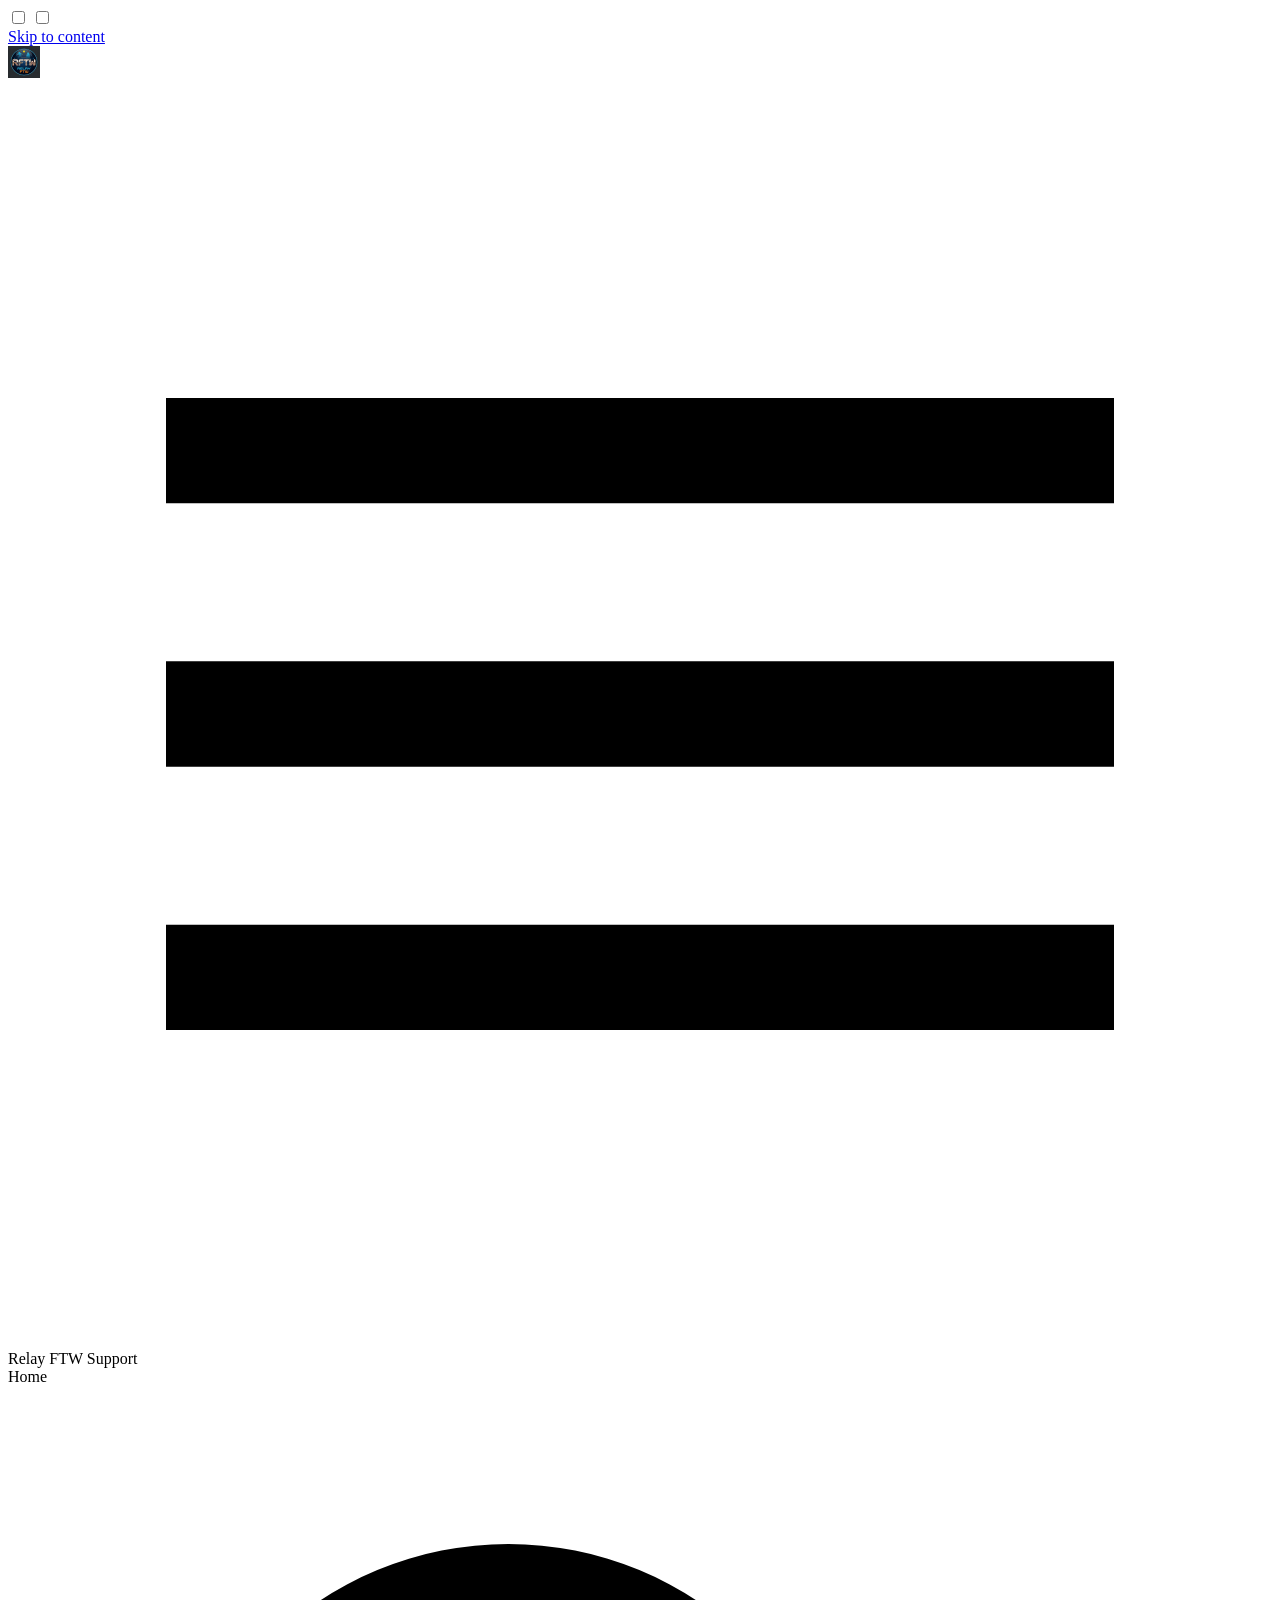
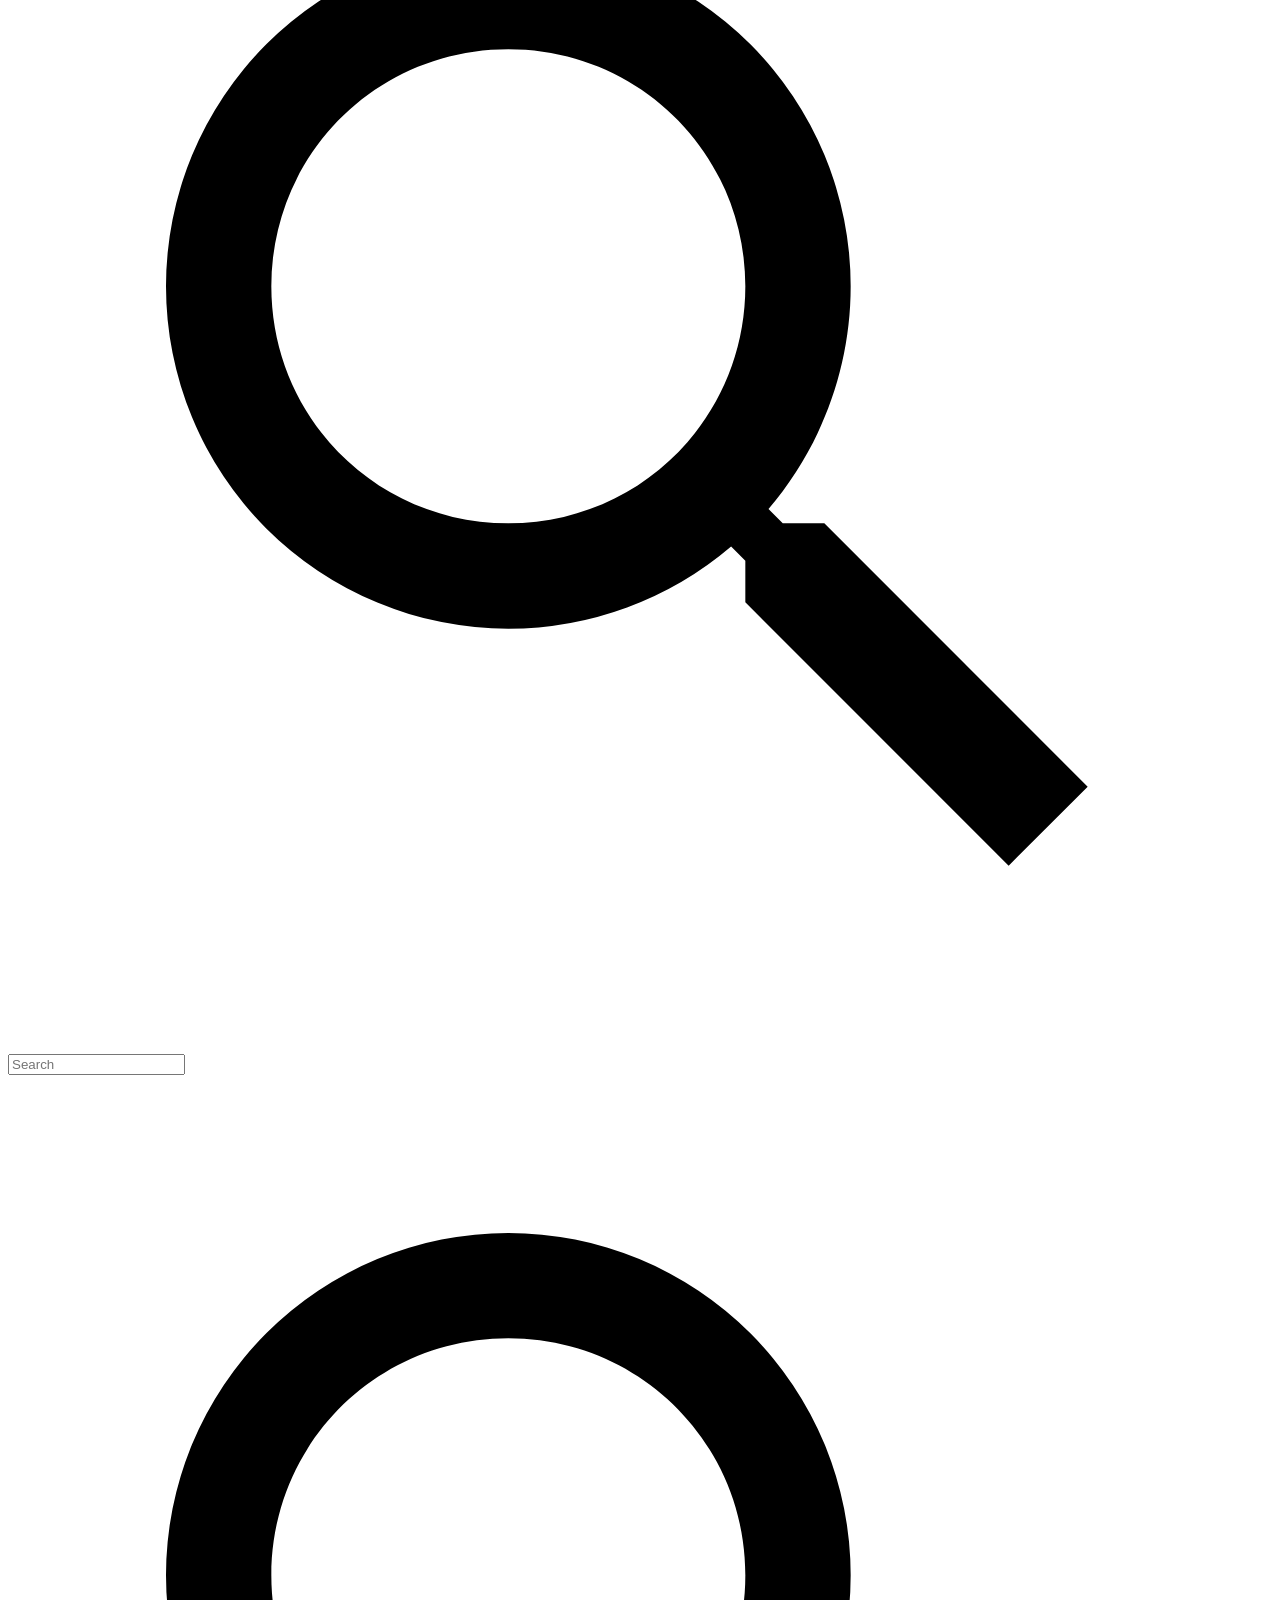
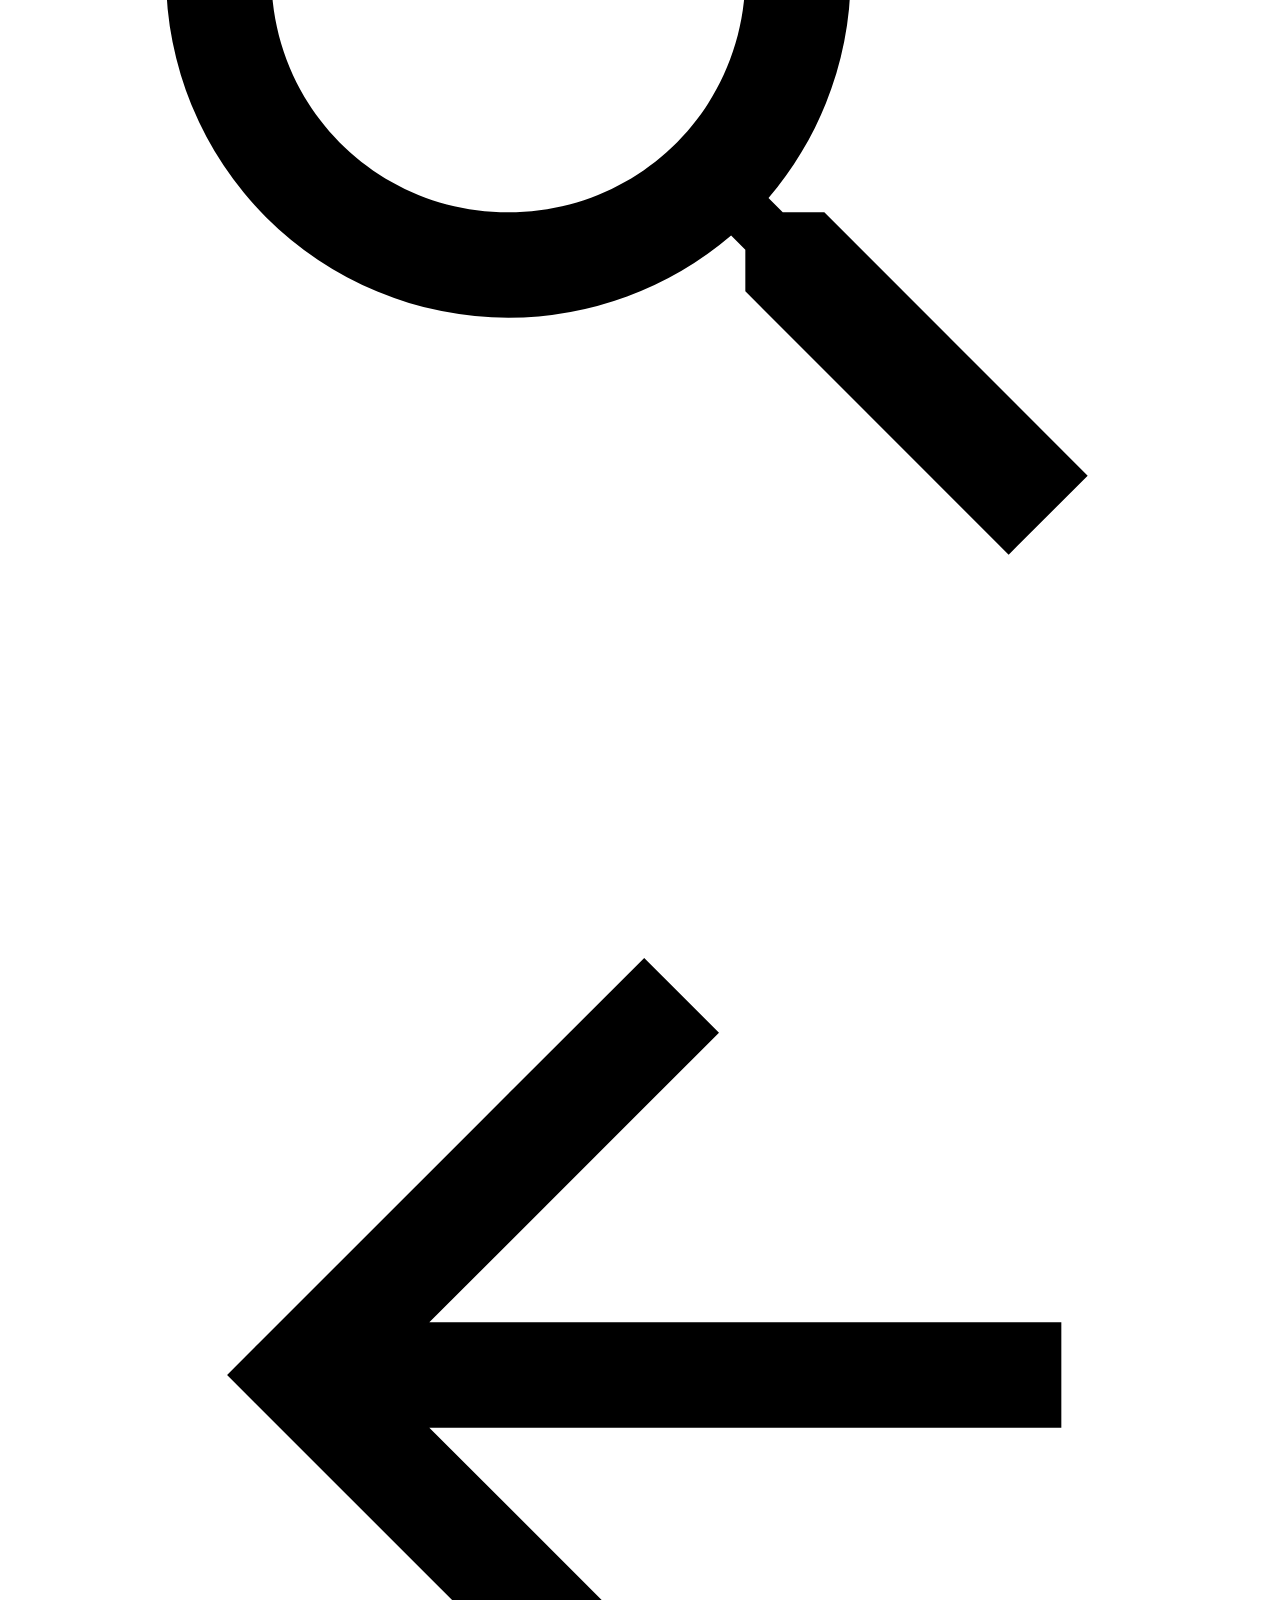
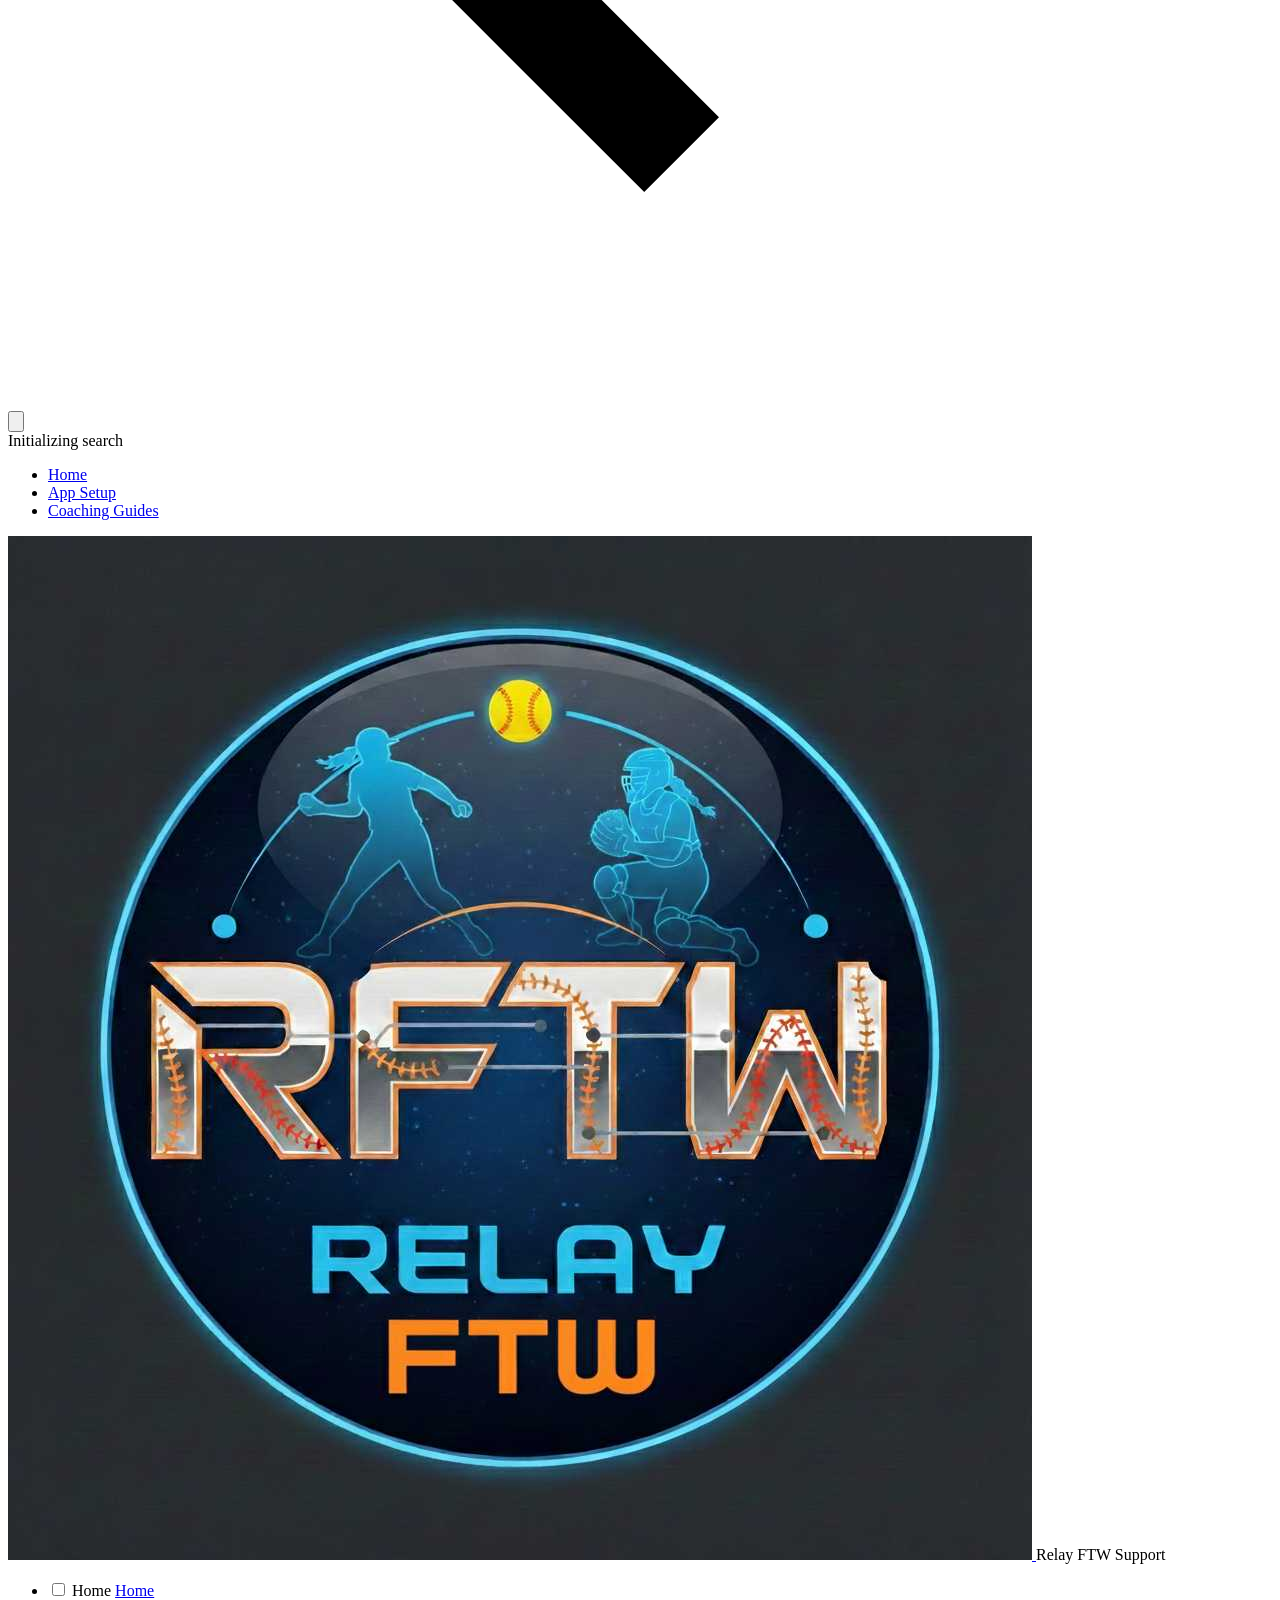
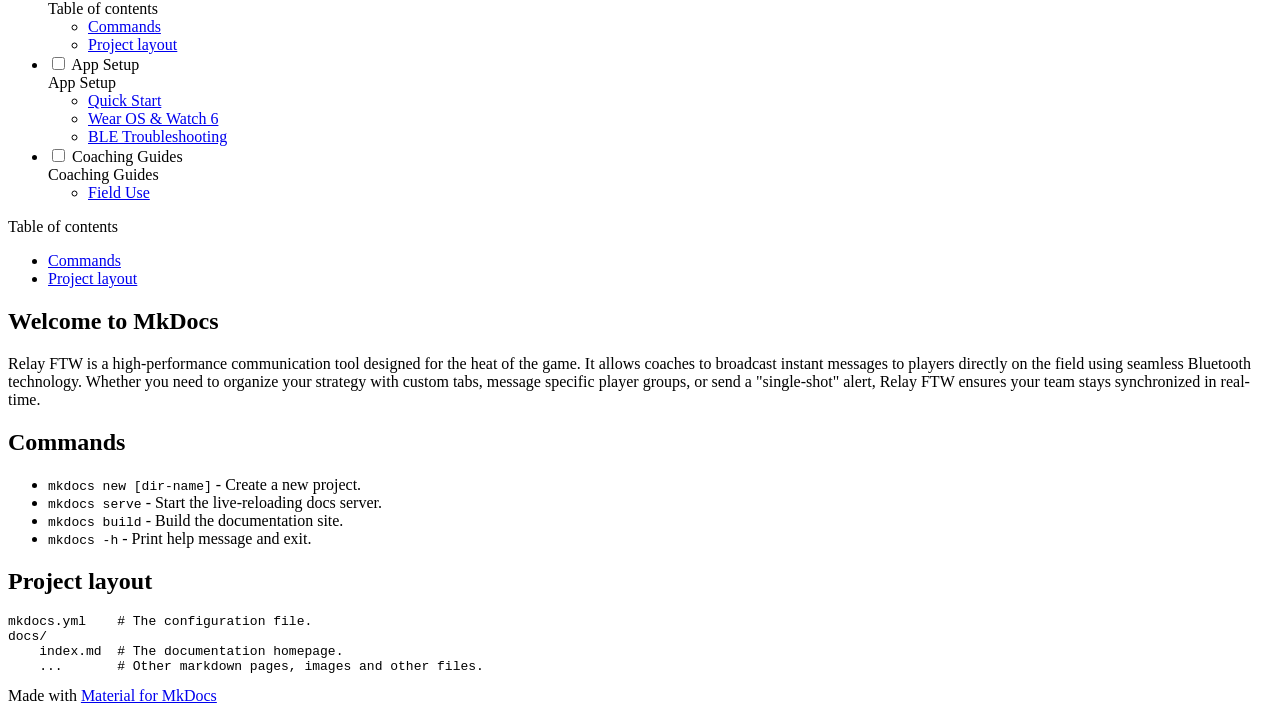
==== index.html @ 91d8c635 "Deployed e8c0dc2 with MkDocs version: 1.6.1" ====
<!doctype html>
<html lang="en" class="no-js">
  <head>
    
      <meta charset="utf-8">
      <meta name="viewport" content="width=device-width,initial-scale=1">
      
      
      
      
      
      
        
      
      
      <link rel="icon" href="images/rftw_low.jpg">
      <meta name="generator" content="mkdocs-1.6.1, mkdocs-material-9.7.6">
    
    
      
        <title>Relay FTW Support</title>
      
    
    
      <link rel="stylesheet" href="assets/stylesheets/main.484c7ddc.min.css">
      
        
        <link rel="stylesheet" href="assets/stylesheets/palette.ab4e12ef.min.css">
      
      


    
    
      
    
    
      
        
        
        <link rel="preconnect" href="https://fonts.gstatic.com" crossorigin>
        <link rel="stylesheet" href="https://fonts.googleapis.com/css?family=Roboto:300,300i,400,400i,700,700i%7CRoboto+Mono:400,400i,700,700i&display=fallback">
        <style>:root{--md-text-font:"Roboto";--md-code-font:"Roboto Mono"}</style>
      
    
    
      <link rel="stylesheet" href="stylesheets/extra.css">
    
    <script>__md_scope=new URL(".",location),__md_hash=e=>[...e].reduce(((e,_)=>(e<<5)-e+_.charCodeAt(0)),0),__md_get=(e,_=localStorage,t=__md_scope)=>JSON.parse(_.getItem(t.pathname+"."+e)),__md_set=(e,_,t=localStorage,a=__md_scope)=>{try{t.setItem(a.pathname+"."+e,JSON.stringify(_))}catch(e){}}</script>
    
      

    
    
  </head>
  
  
    
    
    
    
    
    <body dir="ltr" data-md-color-scheme="default" data-md-color-primary="indigo" data-md-color-accent="blue">
  
    
    <input class="md-toggle" data-md-toggle="drawer" type="checkbox" id="__drawer" autocomplete="off">
    <input class="md-toggle" data-md-toggle="search" type="checkbox" id="__search" autocomplete="off">
    <label class="md-overlay" for="__drawer"></label>
    <div data-md-component="skip">
      
        
        <a href="#welcome-to-mkdocs" class="md-skip">
          Skip to content
        </a>
      
    </div>
    <div data-md-component="announce">
      
    </div>
    
    
      

<header class="md-header" data-md-component="header">
  <nav class="md-header__inner md-grid" aria-label="Header">
    <a href="." title="Relay FTW Support" class="md-header__button md-logo" aria-label="Relay FTW Support" data-md-component="logo">
      
  <img src="images/rftw_low.jpg" alt="logo">

    </a>
    <label class="md-header__button md-icon" for="__drawer">
      
      <svg xmlns="http://www.w3.org/2000/svg" viewBox="0 0 24 24"><path d="M3 6h18v2H3zm0 5h18v2H3zm0 5h18v2H3z"/></svg>
    </label>
    <div class="md-header__title" data-md-component="header-title">
      <div class="md-header__ellipsis">
        <div class="md-header__topic">
          <span class="md-ellipsis">
            Relay FTW Support
          </span>
        </div>
        <div class="md-header__topic" data-md-component="header-topic">
          <span class="md-ellipsis">
            
              Home
            
          </span>
        </div>
      </div>
    </div>
    
      
    
    
    
    
      
      
        <label class="md-header__button md-icon" for="__search">
          
          <svg xmlns="http://www.w3.org/2000/svg" viewBox="0 0 24 24"><path d="M9.5 3A6.5 6.5 0 0 1 16 9.5c0 1.61-.59 3.09-1.56 4.23l.27.27h.79l5 5-1.5 1.5-5-5v-.79l-.27-.27A6.52 6.52 0 0 1 9.5 16 6.5 6.5 0 0 1 3 9.5 6.5 6.5 0 0 1 9.5 3m0 2C7 5 5 7 5 9.5S7 14 9.5 14 14 12 14 9.5 12 5 9.5 5"/></svg>
        </label>
        <div class="md-search" data-md-component="search" role="dialog">
  <label class="md-search__overlay" for="__search"></label>
  <div class="md-search__inner" role="search">
    <form class="md-search__form" name="search">
      <input type="text" class="md-search__input" name="query" aria-label="Search" placeholder="Search" autocapitalize="off" autocorrect="off" autocomplete="off" spellcheck="false" data-md-component="search-query" required>
      <label class="md-search__icon md-icon" for="__search">
        
        <svg xmlns="http://www.w3.org/2000/svg" viewBox="0 0 24 24"><path d="M9.5 3A6.5 6.5 0 0 1 16 9.5c0 1.61-.59 3.09-1.56 4.23l.27.27h.79l5 5-1.5 1.5-5-5v-.79l-.27-.27A6.52 6.52 0 0 1 9.5 16 6.5 6.5 0 0 1 3 9.5 6.5 6.5 0 0 1 9.5 3m0 2C7 5 5 7 5 9.5S7 14 9.5 14 14 12 14 9.5 12 5 9.5 5"/></svg>
        
        <svg xmlns="http://www.w3.org/2000/svg" viewBox="0 0 24 24"><path d="M20 11v2H8l5.5 5.5-1.42 1.42L4.16 12l7.92-7.92L13.5 5.5 8 11z"/></svg>
      </label>
      <nav class="md-search__options" aria-label="Search">
        
        <button type="reset" class="md-search__icon md-icon" title="Clear" aria-label="Clear" tabindex="-1">
          
          <svg xmlns="http://www.w3.org/2000/svg" viewBox="0 0 24 24"><path d="M19 6.41 17.59 5 12 10.59 6.41 5 5 6.41 10.59 12 5 17.59 6.41 19 12 13.41 17.59 19 19 17.59 13.41 12z"/></svg>
        </button>
      </nav>
      
    </form>
    <div class="md-search__output">
      <div class="md-search__scrollwrap" tabindex="0" data-md-scrollfix>
        <div class="md-search-result" data-md-component="search-result">
          <div class="md-search-result__meta">
            Initializing search
          </div>
          <ol class="md-search-result__list" role="presentation"></ol>
        </div>
      </div>
    </div>
  </div>
</div>
      
    
    
  </nav>
  
</header>
    
    <div class="md-container" data-md-component="container">
      
      
        
          
            
<nav class="md-tabs" aria-label="Tabs" data-md-component="tabs">
  <div class="md-grid">
    <ul class="md-tabs__list">
      
        
  
  
  
    
  
  
    <li class="md-tabs__item md-tabs__item--active">
      <a href="." class="md-tabs__link">
        
  
  
    
  
  Home

      </a>
    </li>
  

      
        
  
  
  
  
    
    
      <li class="md-tabs__item">
        <a href="setup.md" class="md-tabs__link">
          
  
  
  App Setup

        </a>
      </li>
    
  

      
        
  
  
  
  
    
    
      <li class="md-tabs__item">
        <a href="coaching.md" class="md-tabs__link">
          
  
  
  Coaching Guides

        </a>
      </li>
    
  

      
    </ul>
  </div>
</nav>
          
        
      
      <main class="md-main" data-md-component="main">
        <div class="md-main__inner md-grid">
          
            
              
              <div class="md-sidebar md-sidebar--primary" data-md-component="sidebar" data-md-type="navigation" >
                <div class="md-sidebar__scrollwrap">
                  <div class="md-sidebar__inner">
                    


  


<nav class="md-nav md-nav--primary md-nav--lifted" aria-label="Navigation" data-md-level="0">
  <label class="md-nav__title" for="__drawer">
    <a href="." title="Relay FTW Support" class="md-nav__button md-logo" aria-label="Relay FTW Support" data-md-component="logo">
      
  <img src="images/rftw_low.jpg" alt="logo">

    </a>
    Relay FTW Support
  </label>
  
  <ul class="md-nav__list" data-md-scrollfix>
    
      
      
  
  
    
  
  
  
    <li class="md-nav__item md-nav__item--active">
      
      <input class="md-nav__toggle md-toggle" type="checkbox" id="__toc">
      
      
        
      
      
        <label class="md-nav__link md-nav__link--active" for="__toc">
          
  
  
  <span class="md-ellipsis">
    
  
    Home
  

    
  </span>
  
  

          <span class="md-nav__icon md-icon"></span>
        </label>
      
      <a href="." class="md-nav__link md-nav__link--active">
        
  
  
  <span class="md-ellipsis">
    
  
    Home
  

    
  </span>
  
  

      </a>
      
        

<nav class="md-nav md-nav--secondary" aria-label="Table of contents">
  
  
  
    
  
  
    <label class="md-nav__title" for="__toc">
      <span class="md-nav__icon md-icon"></span>
      Table of contents
    </label>
    <ul class="md-nav__list" data-md-component="toc" data-md-scrollfix>
      
        <li class="md-nav__item">
  <a href="#commands" class="md-nav__link">
    <span class="md-ellipsis">
      
        Commands
      
    </span>
  </a>
  
</li>
      
        <li class="md-nav__item">
  <a href="#project-layout" class="md-nav__link">
    <span class="md-ellipsis">
      
        Project layout
      
    </span>
  </a>
  
</li>
      
    </ul>
  
</nav>
      
    </li>
  

    
      
      
  
  
  
  
    
    
    
    
      
      
    
    
    <li class="md-nav__item md-nav__item--nested">
      
        
        
        <input class="md-nav__toggle md-toggle " type="checkbox" id="__nav_2" >
        
          
          <label class="md-nav__link" for="__nav_2" id="__nav_2_label" tabindex="0">
            
  
  
  <span class="md-ellipsis">
    
  
    App Setup
  

    
  </span>
  
  

            <span class="md-nav__icon md-icon"></span>
          </label>
        
        <nav class="md-nav" data-md-level="1" aria-labelledby="__nav_2_label" aria-expanded="false">
          <label class="md-nav__title" for="__nav_2">
            <span class="md-nav__icon md-icon"></span>
            
  
    App Setup
  

          </label>
          <ul class="md-nav__list" data-md-scrollfix>
            
              
                
  
  
  
  
    <li class="md-nav__item">
      <a href="setup.md" class="md-nav__link">
        
  
  
  <span class="md-ellipsis">
    
  
    Quick Start
  

    
  </span>
  
  

      </a>
    </li>
  

              
            
              
                
  
  
  
  
    <li class="md-nav__item">
      <a href="wear-os.md" class="md-nav__link">
        
  
  
  <span class="md-ellipsis">
    
  
    Wear OS & Watch 6
  

    
  </span>
  
  

      </a>
    </li>
  

              
            
              
                
  
  
  
  
    <li class="md-nav__item">
      <a href="ble.md" class="md-nav__link">
        
  
  
  <span class="md-ellipsis">
    
  
    BLE Troubleshooting
  

    
  </span>
  
  

      </a>
    </li>
  

              
            
          </ul>
        </nav>
      
    </li>
  

    
      
      
  
  
  
  
    
    
    
    
      
      
    
    
    <li class="md-nav__item md-nav__item--nested">
      
        
        
        <input class="md-nav__toggle md-toggle " type="checkbox" id="__nav_3" >
        
          
          <label class="md-nav__link" for="__nav_3" id="__nav_3_label" tabindex="0">
            
  
  
  <span class="md-ellipsis">
    
  
    Coaching Guides
  

    
  </span>
  
  

            <span class="md-nav__icon md-icon"></span>
          </label>
        
        <nav class="md-nav" data-md-level="1" aria-labelledby="__nav_3_label" aria-expanded="false">
          <label class="md-nav__title" for="__nav_3">
            <span class="md-nav__icon md-icon"></span>
            
  
    Coaching Guides
  

          </label>
          <ul class="md-nav__list" data-md-scrollfix>
            
              
                
  
  
  
  
    <li class="md-nav__item">
      <a href="coaching.md" class="md-nav__link">
        
  
  
  <span class="md-ellipsis">
    
  
    Field Use
  

    
  </span>
  
  

      </a>
    </li>
  

              
            
          </ul>
        </nav>
      
    </li>
  

    
  </ul>
</nav>
                  </div>
                </div>
              </div>
            
            
              
              <div class="md-sidebar md-sidebar--secondary" data-md-component="sidebar" data-md-type="toc" >
                <div class="md-sidebar__scrollwrap">
                  <div class="md-sidebar__inner">
                    

<nav class="md-nav md-nav--secondary" aria-label="Table of contents">
  
  
  
    
  
  
    <label class="md-nav__title" for="__toc">
      <span class="md-nav__icon md-icon"></span>
      Table of contents
    </label>
    <ul class="md-nav__list" data-md-component="toc" data-md-scrollfix>
      
        <li class="md-nav__item">
  <a href="#commands" class="md-nav__link">
    <span class="md-ellipsis">
      
        Commands
      
    </span>
  </a>
  
</li>
      
        <li class="md-nav__item">
  <a href="#project-layout" class="md-nav__link">
    <span class="md-ellipsis">
      
        Project layout
      
    </span>
  </a>
  
</li>
      
    </ul>
  
</nav>
                  </div>
                </div>
              </div>
            
          
          
            <div class="md-content" data-md-component="content">
              
              <article class="md-content__inner md-typeset">
                
                  



<h1 id="welcome-to-mkdocs">Welcome to MkDocs</h1>
<p>Relay FTW is a high-performance communication tool designed for the heat of the game. It allows coaches to broadcast instant messages to players directly on the field using seamless Bluetooth technology. Whether you need to organize your strategy with custom tabs, message specific player groups, or send a "single-shot" alert, Relay FTW ensures your team stays synchronized in real-time.</p>
<h2 id="commands">Commands</h2>
<ul>
<li><code>mkdocs new [dir-name]</code> - Create a new project.</li>
<li><code>mkdocs serve</code> - Start the live-reloading docs server.</li>
<li><code>mkdocs build</code> - Build the documentation site.</li>
<li><code>mkdocs -h</code> - Print help message and exit.</li>
</ul>
<h2 id="project-layout">Project layout</h2>
<pre><code>mkdocs.yml    # The configuration file.
docs/
    index.md  # The documentation homepage.
    ...       # Other markdown pages, images and other files.
</code></pre>












                
              </article>
            </div>
          
          
<script>var target=document.getElementById(location.hash.slice(1));target&&target.name&&(target.checked=target.name.startsWith("__tabbed_"))</script>
        </div>
        
      </main>
      
        <footer class="md-footer">
  
  <div class="md-footer-meta md-typeset">
    <div class="md-footer-meta__inner md-grid">
      <div class="md-copyright">
  
  
    Made with
    <a href="https://squidfunk.github.io/mkdocs-material/" target="_blank" rel="noopener">
      Material for MkDocs
    </a>
  
</div>
      
    </div>
  </div>
</footer>
      
    </div>
    <div class="md-dialog" data-md-component="dialog">
      <div class="md-dialog__inner md-typeset"></div>
    </div>
    
    
    
      
      
      <script id="__config" type="application/json">{"annotate": null, "base": ".", "features": ["header.autohide", "navigation.tabs", "content.code.copy"], "search": "assets/javascripts/workers/search.2c215733.min.js", "tags": null, "translations": {"clipboard.copied": "Copied to clipboard", "clipboard.copy": "Copy to clipboard", "search.result.more.one": "1 more on this page", "search.result.more.other": "# more on this page", "search.result.none": "No matching documents", "search.result.one": "1 matching document", "search.result.other": "# matching documents", "search.result.placeholder": "Type to start searching", "search.result.term.missing": "Missing", "select.version": "Select version"}, "version": null}</script>
    
    
      <script src="assets/javascripts/bundle.79ae519e.min.js"></script>
      
    
  </body>
</html>
---- assets/stylesheets/main.484c7ddc.min.css ----
@charset "UTF-8";html{-webkit-text-size-adjust:none;-moz-text-size-adjust:none;text-size-adjust:none;box-sizing:border-box}*,:after,:before{box-sizing:inherit}@media (prefers-reduced-motion){*,:after,:before{transition:none!important}}body{margin:0}a,button,input,label{-webkit-tap-highlight-color:transparent}a{color:inherit;text-decoration:none}hr{border:0;box-sizing:initial;display:block;height:.05rem;overflow:visible;padding:0}small{font-size:80%}sub,sup{line-height:1em}img{border-style:none}table{border-collapse:initial;border-spacing:0}td,th{font-weight:400;vertical-align:top}button{background:#0000;border:0;font-family:inherit;font-size:inherit;margin:0;padding:0}input{border:0;outline:none}:root{--md-primary-fg-color:#4051b5;--md-primary-fg-color--light:#5d6cc0;--md-primary-fg-color--dark:#303fa1;--md-primary-bg-color:#fff;--md-primary-bg-color--light:#ffffffb3;--md-accent-fg-color:#526cfe;--md-accent-fg-color--transparent:#526cfe1a;--md-accent-bg-color:#fff;--md-accent-bg-color--light:#ffffffb3}[data-md-color-scheme=default]{color-scheme:light}[data-md-color-scheme=default] img[src$="#gh-dark-mode-only"],[data-md-color-scheme=default] img[src$="#only-dark"]{display:none}:root,[data-md-color-scheme=default]{--md-hue:225deg;--md-default-fg-color:#000000de;--md-default-fg-color--light:#0000008a;--md-default-fg-color--lighter:#00000052;--md-default-fg-color--lightest:#00000012;--md-default-bg-color:#fff;--md-default-bg-color--light:#ffffffb3;--md-default-bg-color--lighter:#ffffff4d;--md-default-bg-color--lightest:#ffffff1f;--md-code-fg-color:#36464e;--md-code-bg-color:#f5f5f5;--md-code-bg-color--light:#f5f5f5b3;--md-code-bg-color--lighter:#f5f5f54d;--md-code-hl-color:#4287ff;--md-code-hl-color--light:#4287ff1a;--md-code-hl-number-color:#d52a2a;--md-code-hl-special-color:#db1457;--md-code-hl-function-color:#a846b9;--md-code-hl-constant-color:#6e59d9;--md-code-hl-keyword-color:#3f6ec6;--md-code-hl-string-color:#1c7d4d;--md-code-hl-name-color:var(--md-code-fg-color);--md-code-hl-operator-color:var(--md-default-fg-color--light);--md-code-hl-punctuation-color:var(--md-default-fg-color--light);--md-code-hl-comment-color:var(--md-default-fg-color--light);--md-code-hl-generic-color:var(--md-default-fg-color--light);--md-code-hl-variable-color:var(--md-default-fg-color--light);--md-typeset-color:var(--md-default-fg-color);--md-typeset-a-color:var(--md-primary-fg-color);--md-typeset-del-color:#f5503d26;--md-typeset-ins-color:#0bd57026;--md-typeset-kbd-color:#fafafa;--md-typeset-kbd-accent-color:#fff;--md-typeset-kbd-border-color:#b8b8b8;--md-typeset-mark-color:#ffff0080;--md-typeset-table-color:#0000001f;--md-typeset-table-color--light:rgba(0,0,0,.035);--md-admonition-fg-color:var(--md-default-fg-color);--md-admonition-bg-color:var(--md-default-bg-color);--md-warning-fg-color:#000000de;--md-warning-bg-color:#ff9;--md-footer-fg-color:#fff;--md-footer-fg-color--light:#ffffffb3;--md-footer-fg-color--lighter:#ffffff73;--md-footer-bg-color:#000000de;--md-footer-bg-color--dark:#00000052;--md-shadow-z1:0 0.2rem 0.5rem #0000000d,0 0 0.05rem #0000001a;--md-shadow-z2:0 0.2rem 0.5rem #0000001a,0 0 0.05rem #00000040;--md-shadow-z3:0 0.2rem 0.5rem #0003,0 0 0.05rem #00000059}.md-icon svg{fill:currentcolor;display:block;height:1.2rem;width:1.2rem}body{-webkit-font-smoothing:antialiased;-moz-osx-font-smoothing:grayscale;--md-text-font-family:var(--md-text-font,_),-apple-system,BlinkMacSystemFont,Helvetica,Arial,sans-serif;--md-code-font-family:var(--md-code-font,_),SFMono-Regular,Consolas,Menlo,monospace}aside,body,input{font-feature-settings:"kern","liga";color:var(--md-typeset-color);font-family:var(--md-text-font-family)}code,kbd,pre{font-feature-settings:"kern";font-family:var(--md-code-font-family)}:root{--md-typeset-table-sort-icon:url('data:image/svg+xml;charset=utf-8,<svg xmlns="http://www.w3.org/2000/svg" viewBox="0 0 24 24"><path d="m18 21-4-4h3V7h-3l4-4 4 4h-3v10h3M2 19v-2h10v2M2 13v-2h7v2M2 7V5h4v2z"/></svg>');--md-typeset-table-sort-icon--asc:url('data:image/svg+xml;charset=utf-8,<svg xmlns="http://www.w3.org/2000/svg" viewBox="0 0 24 24"><path d="M19 17h3l-4 4-4-4h3V3h2M2 17h10v2H2M6 5v2H2V5m0 6h7v2H2z"/></svg>');--md-typeset-table-sort-icon--desc:url('data:image/svg+xml;charset=utf-8,<svg xmlns="http://www.w3.org/2000/svg" viewBox="0 0 24 24"><path d="M19 7h3l-4-4-4 4h3v14h2M2 17h10v2H2M6 5v2H2V5m0 6h7v2H2z"/></svg>')}.md-typeset{-webkit-print-color-adjust:exact;color-adjust:exact;font-size:.8rem;line-height:1.6;overflow-wrap:break-word}@media print{.md-typeset{font-size:.68rem}}.md-typeset blockquote,.md-typeset dl,.md-typeset figure,.md-typeset ol,.md-typeset pre,.md-typeset ul{margin-bottom:1em;margin-top:1em}.md-typeset h1{color:var(--md-default-fg-color--light);font-size:2em;line-height:1.3;margin:0 0 1.25em}.md-typeset h1,.md-typeset h2{font-weight:300;letter-spacing:-.01em}.md-typeset h2{font-size:1.5625em;line-height:1.4;margin:1.6em 0 .64em}.md-typeset h3{font-size:1.25em;font-weight:400;letter-spacing:-.01em;line-height:1.5;margin:1.6em 0 .8em}.md-typeset h2+h3{margin-top:.8em}.md-typeset h4{font-weight:700;letter-spacing:-.01em;margin:1em 0}.md-typeset h5,.md-typeset h6{color:var(--md-default-fg-color--light);font-size:.8em;font-weight:700;letter-spacing:-.01em;margin:1.25em 0}.md-typeset h5{text-transform:uppercase}.md-typeset h5 code{text-transform:none}.md-typeset hr{border-bottom:.05rem solid var(--md-default-fg-color--lightest);display:flow-root;margin:1.5em 0}.md-typeset a{color:var(--md-typeset-a-color);word-break:break-word}.md-typeset a,.md-typeset a:before{transition:color 125ms}.md-typeset a:focus,.md-typeset a:hover{color:var(--md-accent-fg-color)}.md-typeset a:focus code,.md-typeset a:hover code{background-color:var(--md-accent-fg-color--transparent);color:var(--md-accent-fg-color)}.md-typeset a code{color:var(--md-typeset-a-color)}.md-typeset a.focus-visible{outline-color:var(--md-accent-fg-color);outline-offset:.2rem}.md-typeset code,.md-typeset kbd,.md-typeset pre{color:var(--md-code-fg-color);direction:ltr;font-variant-ligatures:none;transition:background-color 125ms}@media print{.md-typeset code,.md-typeset kbd,.md-typeset pre{white-space:pre-wrap}}.md-typeset code{background-color:var(--md-code-bg-color);border-radius:.1rem;-webkit-box-decoration-break:clone;box-decoration-break:clone;font-size:.85em;padding:0 .2941176471em;transition:color 125ms,background-color 125ms;word-break:break-word}.md-typeset code:not(.focus-visible){-webkit-tap-highlight-color:transparent;outline:none}.md-typeset pre{display:flow-root;line-height:1.4;position:relative}.md-typeset pre>code{-webkit-box-decoration-break:slice;box-decoration-break:slice;box-shadow:none;display:block;margin:0;outline-color:var(--md-accent-fg-color);overflow:auto;padding:.7720588235em 1.1764705882em;scrollbar-color:var(--md-default-fg-color--lighter) #0000;scrollbar-width:thin;touch-action:auto;word-break:normal}.md-typeset pre>code:hover{scrollbar-color:var(--md-accent-fg-color) #0000}.md-typeset pre>code::-webkit-scrollbar{height:.2rem;width:.2rem}.md-typeset pre>code::-webkit-scrollbar-thumb{background-color:var(--md-default-fg-color--lighter)}.md-typeset pre>code::-webkit-scrollbar-thumb:hover{background-color:var(--md-accent-fg-color)}.md-typeset kbd{background-color:var(--md-typeset-kbd-color);border-radius:.1rem;box-shadow:0 .1rem 0 .05rem var(--md-typeset-kbd-border-color),0 .1rem 0 var(--md-typeset-kbd-border-color),0 -.1rem .2rem var(--md-typeset-kbd-accent-color) inset;color:var(--md-default-fg-color);display:inline-block;font-size:.75em;padding:0 .6666666667em;vertical-align:text-top;word-break:break-word}.md-typeset mark{background-color:var(--md-typeset-mark-color);-webkit-box-decoration-break:clone;box-decoration-break:clone;color:inherit;word-break:break-word}.md-typeset abbr{cursor:help;text-decoration:none}.md-typeset [data-preview],.md-typeset abbr{border-bottom:.05rem dotted var(--md-default-fg-color--light)}.md-typeset small{opacity:.75}[dir=ltr] .md-typeset sub,[dir=ltr] .md-typeset sup{margin-left:.078125em}[dir=rtl] .md-typeset sub,[dir=rtl] .md-typeset sup{margin-right:.078125em}[dir=ltr] .md-typeset blockquote{padding-left:.6rem}[dir=rtl] .md-typeset blockquote{padding-right:.6rem}[dir=ltr] .md-typeset blockquote{border-left:.2rem solid var(--md-default-fg-color--lighter)}[dir=rtl] .md-typeset blockquote{border-right:.2rem solid var(--md-default-fg-color--lighter)}.md-typeset blockquote{color:var(--md-default-fg-color--light);margin-left:0;margin-right:0}.md-typeset ul{list-style-type:disc}.md-typeset ul[type]{list-style-type:revert-layer}[dir=ltr] .md-typeset ol,[dir=ltr] .md-typeset ul{margin-left:.625em}[dir=rtl] .md-typeset ol,[dir=rtl] .md-typeset ul{margin-right:.625em}.md-typeset ol,.md-typeset ul{padding:0}.md-typeset ol:not([hidden]),.md-typeset ul:not([hidden]){display:flow-root}.md-typeset ol ol,.md-typeset ul ol{list-style-type:lower-alpha}.md-typeset ol ol ol,.md-typeset ul ol ol{list-style-type:lower-roman}.md-typeset ol ol ol ol,.md-typeset ul ol ol ol{list-style-type:upper-alpha}.md-typeset ol ol ol ol ol,.md-typeset ul ol ol ol ol{list-style-type:upper-roman}.md-typeset ol[type],.md-typeset ul[type]{list-style-type:revert-layer}[dir=ltr] .md-typeset ol li,[dir=ltr] .md-typeset ul li{margin-left:1.25em}[dir=rtl] .md-typeset ol li,[dir=rtl] .md-typeset ul li{margin-right:1.25em}.md-typeset ol li,.md-typeset ul li{margin-bottom:.5em}.md-typeset ol li blockquote,.md-typeset ol li p,.md-typeset ul li blockquote,.md-typeset ul li p{margin:.5em 0}.md-typeset ol li:last-child,.md-typeset ul li:last-child{margin-bottom:0}[dir=ltr] .md-typeset ol li ol,[dir=ltr] .md-typeset ol li ul,[dir=ltr] .md-typeset ul li ol,[dir=ltr] .md-typeset ul li ul{margin-left:.625em}[dir=rtl] .md-typeset ol li ol,[dir=rtl] .md-typeset ol li ul,[dir=rtl] .md-typeset ul li ol,[dir=rtl] .md-typeset ul li ul{margin-right:.625em}.md-typeset ol li ol,.md-typeset ol li ul,.md-typeset ul li ol,.md-typeset ul li ul{margin-bottom:.5em;margin-top:.5em}[dir=ltr] .md-typeset dd{margin-left:1.875em}[dir=rtl] .md-typeset dd{margin-right:1.875em}.md-typeset dd{margin-bottom:1.5em;margin-top:1em}.md-typeset img,.md-typeset svg,.md-typeset video{height:auto;max-width:100%}.md-typeset img[align=left]{margin:1em 1em 1em 0}.md-typeset img[align=right]{margin:1em 0 1em 1em}.md-typeset img[align]:only-child{margin-top:0}.md-typeset figure{display:flow-root;margin:1em auto;max-width:100%;text-align:center;width:fit-content}.md-typeset figure img{display:block;margin:0 auto}.md-typeset figcaption{font-style:italic;margin:1em auto;max-width:24rem}.md-typeset iframe{max-width:100%}.md-typeset table:not([class]){background-color:var(--md-default-bg-color);border:.05rem solid var(--md-typeset-table-color);border-radius:.1rem;display:inline-block;font-size:.64rem;max-width:100%;overflow:auto;touch-action:auto}@media print{.md-typeset table:not([class]){display:table}}.md-typeset table:not([class])+*{margin-top:1.5em}.md-typeset table:not([class]) td>:first-child,.md-typeset table:not([class]) th>:first-child{margin-top:0}.md-typeset table:not([class]) td>:last-child,.md-typeset table:not([class]) th>:last-child{margin-bottom:0}.md-typeset table:not([class]) td:not([align]),.md-typeset table:not([class]) th:not([align]){text-align:left}[dir=rtl] .md-typeset table:not([class]) td:not([align]),[dir=rtl] .md-typeset table:not([class]) th:not([align]){text-align:right}.md-typeset table:not([class]) th{font-weight:700;min-width:5rem;padding:.9375em 1.25em;vertical-align:top}.md-typeset table:not([class]) td{border-top:.05rem solid var(--md-typeset-table-color);padding:.9375em 1.25em;vertical-align:top}.md-typeset table:not([class]) tbody tr{transition:background-color 125ms}.md-typeset table:not([class]) tbody tr:hover{background-color:var(--md-typeset-table-color--light);box-shadow:0 .05rem 0 var(--md-default-bg-color) inset}.md-typeset table:not([class]) a{word-break:normal}.md-typeset table th[role=columnheader]{cursor:pointer}[dir=ltr] .md-typeset table th[role=columnheader]:after{margin-left:.5em}[dir=rtl] .md-typeset table th[role=columnheader]:after{margin-right:.5em}.md-typeset table th[role=columnheader]:after{content:"";display:inline-block;height:1.2em;-webkit-mask-image:var(--md-typeset-table-sort-icon);mask-image:var(--md-typeset-table-sort-icon);-webkit-mask-repeat:no-repeat;mask-repeat:no-repeat;-webkit-mask-size:contain;mask-size:contain;transition:background-color 125ms;vertical-align:text-bottom;width:1.2em}.md-typeset table th[role=columnheader]:hover:after{background-color:var(--md-default-fg-color--lighter)}.md-typeset table th[role=columnheader][aria-sort=ascending]:after{background-color:var(--md-default-fg-color--light);-webkit-mask-image:var(--md-typeset-table-sort-icon--asc);mask-image:var(--md-typeset-table-sort-icon--asc)}.md-typeset table th[role=columnheader][aria-sort=descending]:after{background-color:var(--md-default-fg-color--light);-webkit-mask-image:var(--md-typeset-table-sort-icon--desc);mask-image:var(--md-typeset-table-sort-icon--desc)}.md-typeset__scrollwrap{margin:1em -.8rem;overflow-x:auto;touch-action:auto}.md-typeset__table{display:inline-block;margin-bottom:.5em;padding:0 .8rem}@media print{.md-typeset__table{display:block}}html .md-typeset__table table{display:table;margin:0;overflow:hidden;width:100%}@media screen and (max-width:44.984375em){.md-content__inner>pre{margin:1em -.8rem}.md-content__inner>pre code{border-radius:0}}.md-typeset .md-author{border-radius:100%;display:block;flex-shrink:0;height:1.6rem;overflow:hidden;position:relative;transition:color 125ms,transform 125ms;width:1.6rem}.md-typeset .md-author img{display:block}.md-typeset .md-author--more{background:var(--md-default-fg-color--lightest);color:var(--md-default-fg-color--lighter);font-size:.6rem;font-weight:700;line-height:1.6rem;text-align:center}.md-typeset .md-author--long{height:2.4rem;width:2.4rem}.md-typeset a.md-author{transform:scale(1)}.md-typeset a.md-author img{border-radius:100%;filter:grayscale(100%) opacity(75%);transition:filter 125ms}.md-typeset a.md-author:focus,.md-typeset a.md-author:hover{transform:scale(1.1);z-index:1}.md-typeset a.md-author:focus img,.md-typeset a.md-author:hover img{filter:grayscale(0)}.md-banner{background-color:var(--md-footer-bg-color);color:var(--md-footer-fg-color);overflow:auto}@media print{.md-banner{display:none}}.md-banner--warning{background-color:var(--md-warning-bg-color);color:var(--md-warning-fg-color)}.md-banner__inner{font-size:.7rem;margin:.6rem auto;padding:0 .8rem}[dir=ltr] .md-banner__button{float:right}[dir=rtl] .md-banner__button{float:left}.md-banner__button{color:inherit;cursor:pointer;transition:opacity .25s}.no-js .md-banner__button{display:none}.md-banner__button:hover{opacity:.7}html{font-size:125%;height:100%;overflow-x:hidden}@media screen and (min-width:100em){html{font-size:137.5%}}@media screen and (min-width:125em){html{font-size:150%}}body{background-color:var(--md-default-bg-color);display:flex;flex-direction:column;font-size:.5rem;min-height:100%;position:relative;width:100%}@media print{body{display:block}}@media screen and (max-width:59.984375em){body[data-md-scrolllock]{position:fixed}}.md-grid{margin-left:auto;margin-right:auto;max-width:61rem}.md-container{display:flex;flex-direction:column;flex-grow:1}@media print{.md-container{display:block}}.md-main{flex-grow:1}.md-main__inner{display:flex;height:100%;margin-top:1.5rem}.md-ellipsis{overflow:hidden;text-overflow:ellipsis}.md-toggle{display:none}.md-option{height:0;opacity:0;position:absolute;width:0}.md-option:checked+label:not([hidden]){display:block}.md-option.focus-visible+label{outline-color:var(--md-accent-fg-color);outline-style:auto}.md-skip{background-color:var(--md-default-fg-color);border-radius:.1rem;color:var(--md-default-bg-color);font-size:.64rem;margin:.5rem;opacity:0;outline-color:var(--md-accent-fg-color);padding:.3rem .5rem;position:fixed;transform:translateY(.4rem);z-index:-1}.md-skip:focus{opacity:1;transform:translateY(0);transition:transform .25s cubic-bezier(.4,0,.2,1),opacity 175ms 75ms;z-index:10}@page{margin:25mm}:root{--md-clipboard-icon:url('data:image/svg+xml;charset=utf-8,<svg xmlns="http://www.w3.org/2000/svg" viewBox="0 0 24 24"><path d="M19 21H8V7h11m0-2H8a2 2 0 0 0-2 2v14a2 2 0 0 0 2 2h11a2 2 0 0 0 2-2V7a2 2 0 0 0-2-2m-3-4H4a2 2 0 0 0-2 2v14h2V3h12z"/></svg>')}.md-clipboard{border-radius:.1rem;color:var(--md-default-fg-color--lightest);cursor:pointer;height:1.5em;outline-color:var(--md-accent-fg-color);outline-offset:.1rem;transition:color .25s;width:1.5em;z-index:1}@media print{.md-clipboard{display:none}}.md-clipboard:not(.focus-visible){-webkit-tap-highlight-color:transparent;outline:none}:hover>.md-clipboard{color:var(--md-default-fg-color--light)}.md-clipboard:focus,.md-clipboard:hover{color:var(--md-accent-fg-color)}.md-clipboard:after{background-color:currentcolor;content:"";display:block;height:1.125em;margin:0 auto;-webkit-mask-image:var(--md-clipboard-icon);mask-image:var(--md-clipboard-icon);-webkit-mask-position:center;mask-position:center;-webkit-mask-repeat:no-repeat;mask-repeat:no-repeat;-webkit-mask-size:contain;mask-size:contain;width:1.125em}.md-clipboard--inline{cursor:pointer}.md-clipboard--inline code{transition:color .25s,background-color .25s}.md-clipboard--inline:focus code,.md-clipboard--inline:hover code{background-color:var(--md-accent-fg-color--transparent);color:var(--md-accent-fg-color)}:root{--md-code-select-icon:url('data:image/svg+xml;charset=utf-8,<svg xmlns="http://www.w3.org/2000/svg" viewBox="0 0 24 24"><path d="M19 19h-4v2h4c1.1 0 2-.9 2-2v-4h-2m0-12h-4v2h4v4h2V5c0-1.1-.9-2-2-2M5 5h4V3H5c-1.1 0-2 .9-2 2v4h2m0 6H3v4c0 1.1.9 2 2 2h4v-2H5zm2-4h2v2H7zm4 0h2v2h-2zm4 0h2v2h-2zM7 7h2v2H7zm4 0h2v2h-2zm4 0h2v2h-2zm-8 8h2v2H7zm4 0h2v2h-2zm4 0h2v2h-2z"/></svg>');--md-code-copy-icon:url('data:image/svg+xml;charset=utf-8,<svg xmlns="http://www.w3.org/2000/svg" viewBox="0 0 24 24"><path d="M19 21H8V7h11m0-2H8a2 2 0 0 0-2 2v14a2 2 0 0 0 2 2h11a2 2 0 0 0 2-2V7a2 2 0 0 0-2-2m-3-4H4a2 2 0 0 0-2 2v14h2V3h12z"/></svg>')}.md-typeset .md-code__content{display:grid}.md-code__nav{background-color:var(--md-code-bg-color--lighter);border-radius:.1rem;display:flex;gap:.2rem;padding:.2rem;position:absolute;right:.25em;top:.25em;transition:background-color .25s;z-index:1}:hover>.md-code__nav{background-color:var(--md-code-bg-color--light)}.md-code__button{color:var(--md-default-fg-color--lightest);cursor:pointer;display:block;height:1.5em;outline-color:var(--md-accent-fg-color);outline-offset:.1rem;transition:color .25s;width:1.5em}:hover>*>.md-code__button{color:var(--md-default-fg-color--light)}.md-code__button.focus-visible,.md-code__button:hover{color:var(--md-accent-fg-color)}.md-code__button--active{color:var(--md-default-fg-color)!important}.md-code__button:after{background-color:currentcolor;content:"";display:block;height:1.125em;margin:0 auto;-webkit-mask-position:center;mask-position:center;-webkit-mask-repeat:no-repeat;mask-repeat:no-repeat;-webkit-mask-size:contain;mask-size:contain;width:1.125em}.md-code__button[data-md-type=select]:after{-webkit-mask-image:var(--md-code-select-icon);mask-image:var(--md-code-select-icon)}.md-code__button[data-md-type=copy]:after{-webkit-mask-image:var(--md-code-copy-icon);mask-image:var(--md-code-copy-icon)}@keyframes consent{0%{opacity:0;transform:translateY(100%)}to{opacity:1;transform:translateY(0)}}@keyframes overlay{0%{opacity:0}to{opacity:1}}.md-consent__overlay{animation:overlay .25s both;-webkit-backdrop-filter:blur(.1rem);backdrop-filter:blur(.1rem);background-color:#0000008a;height:100%;opacity:1;position:fixed;top:0;width:100%;z-index:5}.md-consent__inner{animation:consent .5s cubic-bezier(.1,.7,.1,1) both;background-color:var(--md-default-bg-color);border:0;border-radius:.1rem;bottom:0;box-shadow:0 0 .2rem #0000001a,0 .2rem .4rem #0003;max-height:100%;overflow:auto;padding:0;position:fixed;width:100%;z-index:5}.md-consent__form{padding:.8rem}.md-consent__settings{display:none;margin:1em 0}input:checked+.md-consent__settings{display:block}.md-consent__controls{margin-bottom:.8rem}.md-typeset .md-consent__controls .md-button{display:inline}@media screen and (max-width:44.984375em){.md-typeset .md-consent__controls .md-button{display:block;margin-top:.4rem;text-align:center;width:100%}}.md-consent label{cursor:pointer}.md-content{flex-grow:1;min-width:0}.md-content__inner{margin:0 .8rem 1.2rem;padding-top:.6rem}@media screen and (min-width:76.25em){[dir=ltr] .md-sidebar--primary:not([hidden])~.md-content>.md-content__inner{margin-left:1.2rem}[dir=ltr] .md-sidebar--secondary:not([hidden])~.md-content>.md-content__inner,[dir=rtl] .md-sidebar--primary:not([hidden])~.md-content>.md-content__inner{margin-right:1.2rem}[dir=rtl] .md-sidebar--secondary:not([hidden])~.md-content>.md-content__inner{margin-left:1.2rem}}.md-content__inner:before{content:"";display:block;height:.4rem}.md-content__inner>:last-child{margin-bottom:0}[dir=ltr] .md-content__button{float:right}[dir=rtl] .md-content__button{float:left}[dir=ltr] .md-content__button{margin-left:.4rem}[dir=rtl] .md-content__button{margin-right:.4rem}.md-content__button{margin:.4rem 0;padding:0}@media print{.md-content__button{display:none}}.md-typeset .md-content__button{color:var(--md-default-fg-color--lighter)}.md-content__button svg{display:inline;vertical-align:top}[dir=rtl] .md-content__button svg{transform:scaleX(-1)}[dir=ltr] .md-dialog{right:.8rem}[dir=rtl] .md-dialog{left:.8rem}.md-dialog{background-color:var(--md-default-fg-color);border-radius:.1rem;bottom:.8rem;box-shadow:var(--md-shadow-z3);min-width:11.1rem;opacity:0;padding:.4rem .6rem;pointer-events:none;position:fixed;transform:translateY(100%);transition:transform 0ms .4s,opacity .4s;z-index:4}@media print{.md-dialog{display:none}}.md-dialog--active{opacity:1;pointer-events:auto;transform:translateY(0);transition:transform .4s cubic-bezier(.075,.85,.175,1),opacity .4s}.md-dialog__inner{color:var(--md-default-bg-color);font-size:.7rem}.md-feedback{margin:2em 0 1em;text-align:center}.md-feedback fieldset{border:none;margin:0;padding:0}.md-feedback__title{font-weight:700;margin:1em auto}.md-feedback__inner{position:relative}.md-feedback__list{display:flex;flex-wrap:wrap;place-content:baseline center;position:relative}.md-feedback__list:hover .md-icon:not(:disabled){color:var(--md-default-fg-color--lighter)}:disabled .md-feedback__list{min-height:1.8rem}.md-feedback__icon{color:var(--md-default-fg-color--light);cursor:pointer;flex-shrink:0;margin:0 .1rem;transition:color 125ms}.md-feedback__icon:not(:disabled).md-icon:hover{color:var(--md-accent-fg-color)}.md-feedback__icon:disabled{color:var(--md-default-fg-color--lightest);pointer-events:none}.md-feedback__note{opacity:0;position:relative;transform:translateY(.4rem);transition:transform .4s cubic-bezier(.1,.7,.1,1),opacity .15s}.md-feedback__note>*{margin:0 auto;max-width:16rem}:disabled .md-feedback__note{opacity:1;transform:translateY(0)}@media print{.md-feedback{display:none}}.md-footer{background-color:var(--md-footer-bg-color);color:var(--md-footer-fg-color)}@media print{.md-footer{display:none}}.md-footer__inner{justify-content:space-between;overflow:auto;padding:.2rem}.md-footer__inner:not([hidden]){display:flex}.md-footer__link{align-items:end;display:flex;flex-grow:0.01;margin-bottom:.4rem;margin-top:1rem;max-width:100%;outline-color:var(--md-accent-fg-color);overflow:hidden;transition:opacity .25s}.md-footer__link:focus,.md-footer__link:hover{opacity:.7}[dir=rtl] .md-footer__link svg{transform:scaleX(-1)}@media screen and (max-width:44.984375em){.md-footer__link--prev{flex-shrink:0}.md-footer__link--prev .md-footer__title{display:none}}[dir=ltr] .md-footer__link--next{margin-left:auto}[dir=rtl] .md-footer__link--next{margin-right:auto}.md-footer__link--next{text-align:right}[dir=rtl] .md-footer__link--next{text-align:left}.md-footer__title{flex-grow:1;font-size:.9rem;margin-bottom:.7rem;max-width:calc(100% - 2.4rem);padding:0 1rem;white-space:nowrap}.md-footer__button{margin:.2rem;padding:.4rem}.md-footer__direction{font-size:.64rem;opacity:.7}.md-footer-meta{background-color:var(--md-footer-bg-color--dark)}.md-footer-meta__inner{display:flex;flex-wrap:wrap;justify-content:space-between;padding:.2rem}html .md-footer-meta.md-typeset a{color:var(--md-footer-fg-color--light)}html .md-footer-meta.md-typeset a:focus,html .md-footer-meta.md-typeset a:hover{color:var(--md-footer-fg-color)}.md-copyright{color:var(--md-footer-fg-color--lighter);font-size:.64rem;margin:auto .6rem;padding:.4rem 0;width:100%}@media screen and (min-width:45em){.md-copyright{width:auto}}.md-copyright__highlight{color:var(--md-footer-fg-color--light)}.md-social{display:inline-flex;gap:.2rem;margin:0 .4rem;padding:.2rem 0 .6rem}@media screen and (min-width:45em){.md-social{padding:.6rem 0}}.md-social__link{display:inline-block;height:1.6rem;text-align:center;width:1.6rem}.md-social__link:before{line-height:1.9}.md-social__link svg{fill:currentcolor;max-height:.8rem;vertical-align:-25%}.md-typeset .md-button{border:.1rem solid;border-radius:.1rem;color:var(--md-primary-fg-color);cursor:pointer;display:inline-block;font-weight:700;padding:.625em 2em;transition:color 125ms,background-color 125ms,border-color 125ms}.md-typeset .md-button--primary{background-color:var(--md-primary-fg-color);border-color:var(--md-primary-fg-color);color:var(--md-primary-bg-color)}.md-typeset .md-button:focus,.md-typeset .md-button:hover{background-color:var(--md-accent-fg-color);border-color:var(--md-accent-fg-color);color:var(--md-accent-bg-color)}[dir=ltr] .md-typeset .md-input{border-top-left-radius:.1rem}[dir=ltr] .md-typeset .md-input,[dir=rtl] .md-typeset .md-input{border-top-right-radius:.1rem}[dir=rtl] .md-typeset .md-input{border-top-left-radius:.1rem}.md-typeset .md-input{border-bottom:.1rem solid var(--md-default-fg-color--lighter);box-shadow:var(--md-shadow-z1);font-size:.8rem;height:1.8rem;padding:0 .6rem;transition:border .25s,box-shadow .25s}.md-typeset .md-input:focus,.md-typeset .md-input:hover{border-bottom-color:var(--md-accent-fg-color);box-shadow:var(--md-shadow-z2)}.md-typeset .md-input--stretch{width:100%}.md-header{background-color:var(--md-primary-fg-color);box-shadow:0 0 .2rem #0000,0 .2rem .4rem #0000;color:var(--md-primary-bg-color);display:block;left:0;position:sticky;right:0;top:0;z-index:4}@media print{.md-header{display:none}}.md-header[hidden]{transform:translateY(-100%);transition:transform .25s cubic-bezier(.8,0,.6,1),box-shadow .25s}.md-header--shadow{box-shadow:0 0 .2rem #0000001a,0 .2rem .4rem #0003;transition:transform .25s cubic-bezier(.1,.7,.1,1),box-shadow .25s}.md-header__inner{align-items:center;display:flex;padding:0 .2rem}.md-header__button{color:currentcolor;cursor:pointer;margin:.2rem;outline-color:var(--md-accent-fg-color);padding:.4rem;position:relative;transition:opacity .25s;vertical-align:middle;z-index:1}.md-header__button:hover{opacity:.7}.md-header__button:not([hidden]){display:inline-block}.md-header__button:not(.focus-visible){-webkit-tap-highlight-color:transparent;outline:none}.md-header__button.md-logo{margin:.2rem;padding:.4rem}@media screen and (max-width:76.234375em){.md-header__button.md-logo{display:none}}.md-header__button.md-logo img,.md-header__button.md-logo svg{fill:currentcolor;display:block;height:1.2rem;width:auto}@media screen and (min-width:60em){.md-header__button[for=__search]{display:none}}.no-js .md-header__button[for=__search]{display:none}[dir=rtl] .md-header__button[for=__search] svg{transform:scaleX(-1)}@media screen and (min-width:76.25em){.md-header__button[for=__drawer]{display:none}}.md-header__topic{display:flex;max-width:100%;position:absolute;transition:transform .4s cubic-bezier(.1,.7,.1,1),opacity .15s;white-space:nowrap}.md-header__topic+.md-header__topic{opacity:0;pointer-events:none;transform:translateX(1.25rem);transition:transform .4s cubic-bezier(1,.7,.1,.1),opacity .15s;z-index:-1}[dir=rtl] .md-header__topic+.md-header__topic{transform:translateX(-1.25rem)}.md-header__topic:first-child{font-weight:700}[dir=ltr] .md-header__title{margin-left:1rem;margin-right:.4rem}[dir=rtl] .md-header__title{margin-left:.4rem;margin-right:1rem}.md-header__title{flex-grow:1;font-size:.9rem;height:2.4rem;line-height:2.4rem}.md-header__title--active .md-header__topic{opacity:0;pointer-events:none;transform:translateX(-1.25rem);transition:transform .4s cubic-bezier(1,.7,.1,.1),opacity .15s;z-index:-1}[dir=rtl] .md-header__title--active .md-header__topic{transform:translateX(1.25rem)}.md-header__title--active .md-header__topic+.md-header__topic{opacity:1;pointer-events:auto;transform:translateX(0);transition:transform .4s cubic-bezier(.1,.7,.1,1),opacity .15s;z-index:0}.md-header__title>.md-header__ellipsis{height:100%;position:relative;width:100%}.md-header__option{display:flex;flex-shrink:0;max-width:100%;transition:max-width 0ms .25s,opacity .25s .25s;white-space:nowrap}[data-md-toggle=search]:checked~.md-header .md-header__option{max-width:0;opacity:0;transition:max-width 0ms,opacity 0ms}.md-header__option>input{bottom:0}.md-header__source{display:none}@media screen and (min-width:60em){[dir=ltr] .md-header__source{margin-left:1rem}[dir=rtl] .md-header__source{margin-right:1rem}.md-header__source{display:block;max-width:11.7rem;width:11.7rem}}@media screen and (min-width:76.25em){[dir=ltr] .md-header__source{margin-left:1.4rem}[dir=rtl] .md-header__source{margin-right:1.4rem}}.md-meta{color:var(--md-default-fg-color--light);font-size:.7rem;line-height:1.3}.md-meta__list{display:inline-flex;flex-wrap:wrap;list-style:none;margin:0;padding:0}.md-meta__item:not(:last-child):after{content:"·";margin-left:.2rem;margin-right:.2rem}.md-meta__link{color:var(--md-typeset-a-color)}.md-meta__link:focus,.md-meta__link:hover{color:var(--md-accent-fg-color)}.md-draft{background-color:#ff1744;border-radius:.125em;color:#fff;display:inline-block;font-weight:700;padding-left:.5714285714em;padding-right:.5714285714em}:root{--md-nav-icon--prev:url('data:image/svg+xml;charset=utf-8,<svg xmlns="http://www.w3.org/2000/svg" viewBox="0 0 24 24"><path d="M20 11v2H8l5.5 5.5-1.42 1.42L4.16 12l7.92-7.92L13.5 5.5 8 11z"/></svg>');--md-nav-icon--next:url('data:image/svg+xml;charset=utf-8,<svg xmlns="http://www.w3.org/2000/svg" viewBox="0 0 24 24"><path d="M8.59 16.58 13.17 12 8.59 7.41 10 6l6 6-6 6z"/></svg>');--md-toc-icon:url('data:image/svg+xml;charset=utf-8,<svg xmlns="http://www.w3.org/2000/svg" viewBox="0 0 24 24"><path d="M3 9h14V7H3zm0 4h14v-2H3zm0 4h14v-2H3zm16 0h2v-2h-2zm0-10v2h2V7zm0 6h2v-2h-2z"/></svg>')}.md-nav{font-size:.7rem;line-height:1.3}.md-nav__title{color:var(--md-default-fg-color--light);display:block;font-weight:700;overflow:hidden;padding:0 .6rem;text-overflow:ellipsis}.md-nav__title .md-nav__button{display:none}.md-nav__title .md-nav__button img{height:100%;width:auto}.md-nav__title .md-nav__button.md-logo img,.md-nav__title .md-nav__button.md-logo svg{fill:currentcolor;display:block;height:2.4rem;max-width:100%;object-fit:contain;width:auto}.md-nav__list{list-style:none;margin:0;padding:0}.md-nav__link{align-items:flex-start;display:flex;gap:.4rem;margin-top:.625em;scroll-snap-align:start;transition:color 125ms}.md-nav__link--passed,.md-nav__link--passed code{color:var(--md-default-fg-color--light)}.md-nav__item .md-nav__link--active,.md-nav__item .md-nav__link--active code{color:var(--md-typeset-a-color)}.md-nav__link .md-ellipsis{position:relative}.md-nav__link .md-ellipsis code{word-break:normal}[dir=ltr] .md-nav__link .md-icon:last-child{margin-left:auto}[dir=rtl] .md-nav__link .md-icon:last-child{margin-right:auto}.md-nav__link .md-typeset{font-size:.7rem;line-height:1.3}.md-nav__link svg{fill:currentcolor;flex-shrink:0;height:1.3em;position:relative}.md-nav__link[for]:focus,.md-nav__link[for]:hover,.md-nav__link[href]:focus,.md-nav__link[href]:hover{color:var(--md-accent-fg-color);cursor:pointer}.md-nav__link[for]:focus code,.md-nav__link[for]:hover code,.md-nav__link[href]:focus code,.md-nav__link[href]:hover code{background-color:var(--md-accent-fg-color--transparent);color:var(--md-accent-fg-color)}.md-nav__link.focus-visible{outline-color:var(--md-accent-fg-color);outline-offset:.2rem}.md-nav--primary .md-nav__link[for=__toc]{display:none}.md-nav--primary .md-nav__link[for=__toc] .md-icon:after{background-color:currentcolor;display:block;height:100%;-webkit-mask-image:var(--md-toc-icon);mask-image:var(--md-toc-icon);width:100%}.md-nav--primary .md-nav__link[for=__toc]~.md-nav{display:none}.md-nav__container>.md-nav__link{margin-top:0}.md-nav__container>.md-nav__link:first-child{flex-grow:1;min-width:0}.md-nav__icon{flex-shrink:0}.md-nav__source{display:none}@media screen and (max-width:76.234375em){.md-nav--primary,.md-nav--primary .md-nav{background-color:var(--md-default-bg-color);display:flex;flex-direction:column;height:100%;left:0;position:absolute;right:0;top:0;z-index:1}.md-nav--primary .md-nav__item,.md-nav--primary .md-nav__title{font-size:.8rem;line-height:1.5}.md-nav--primary .md-nav__title{background-color:var(--md-default-fg-color--lightest);color:var(--md-default-fg-color--light);cursor:pointer;height:5.6rem;line-height:2.4rem;padding:3rem .8rem .2rem;position:relative;white-space:nowrap}[dir=ltr] .md-nav--primary .md-nav__title .md-nav__icon{left:.4rem}[dir=rtl] .md-nav--primary .md-nav__title .md-nav__icon{right:.4rem}.md-nav--primary .md-nav__title .md-nav__icon{display:block;height:1.2rem;margin:.2rem;position:absolute;top:.4rem;width:1.2rem}.md-nav--primary .md-nav__title .md-nav__icon:after{background-color:currentcolor;content:"";display:block;height:100%;-webkit-mask-image:var(--md-nav-icon--prev);mask-image:var(--md-nav-icon--prev);-webkit-mask-position:center;mask-position:center;-webkit-mask-repeat:no-repeat;mask-repeat:no-repeat;-webkit-mask-size:contain;mask-size:contain;width:100%}.md-nav--primary .md-nav__title~.md-nav__list{background-color:var(--md-default-bg-color);box-shadow:0 .05rem 0 var(--md-default-fg-color--lightest) inset;overflow-y:auto;scroll-snap-type:y mandatory;touch-action:pan-y}.md-nav--primary .md-nav__title~.md-nav__list>:first-child{border-top:0}.md-nav--primary .md-nav__title[for=__drawer]{background-color:var(--md-primary-fg-color);color:var(--md-primary-bg-color);font-weight:700}.md-nav--primary .md-nav__title .md-logo{display:block;left:.2rem;margin:.2rem;padding:.4rem;position:absolute;right:.2rem;top:.2rem}.md-nav--primary .md-nav__list{flex:1}.md-nav--primary .md-nav__item{border-top:.05rem solid var(--md-default-fg-color--lightest)}.md-nav--primary .md-nav__item--active>.md-nav__link{color:var(--md-typeset-a-color)}.md-nav--primary .md-nav__item--active>.md-nav__link:focus,.md-nav--primary .md-nav__item--active>.md-nav__link:hover{color:var(--md-accent-fg-color)}.md-nav--primary .md-nav__link{margin-top:0;padding:.6rem .8rem}.md-nav--primary .md-nav__link svg{margin-top:.1em}.md-nav--primary .md-nav__link>.md-nav__link{padding:0}[dir=ltr] .md-nav--primary .md-nav__link .md-nav__icon{margin-right:-.2rem}[dir=rtl] .md-nav--primary .md-nav__link .md-nav__icon{margin-left:-.2rem}.md-nav--primary .md-nav__link .md-nav__icon{font-size:1.2rem;height:1.2rem;width:1.2rem}.md-nav--primary .md-nav__link .md-nav__icon:after{background-color:currentcolor;content:"";display:block;height:100%;-webkit-mask-image:var(--md-nav-icon--next);mask-image:var(--md-nav-icon--next);-webkit-mask-position:center;mask-position:center;-webkit-mask-repeat:no-repeat;mask-repeat:no-repeat;-webkit-mask-size:contain;mask-size:contain;width:100%}[dir=rtl] .md-nav--primary .md-nav__icon:after{transform:scale(-1)}.md-nav--primary .md-nav--secondary .md-nav{background-color:initial;position:static}[dir=ltr] .md-nav--primary .md-nav--secondary .md-nav .md-nav__link{padding-left:1.4rem}[dir=rtl] .md-nav--primary .md-nav--secondary .md-nav .md-nav__link{padding-right:1.4rem}[dir=ltr] .md-nav--primary .md-nav--secondary .md-nav .md-nav .md-nav__link{padding-left:2rem}[dir=rtl] .md-nav--primary .md-nav--secondary .md-nav .md-nav .md-nav__link{padding-right:2rem}[dir=ltr] .md-nav--primary .md-nav--secondary .md-nav .md-nav .md-nav .md-nav__link{padding-left:2.6rem}[dir=rtl] .md-nav--primary .md-nav--secondary .md-nav .md-nav .md-nav .md-nav__link{padding-right:2.6rem}[dir=ltr] .md-nav--primary .md-nav--secondary .md-nav .md-nav .md-nav .md-nav .md-nav__link{padding-left:3.2rem}[dir=rtl] .md-nav--primary .md-nav--secondary .md-nav .md-nav .md-nav .md-nav .md-nav__link{padding-right:3.2rem}.md-nav--secondary{background-color:initial}.md-nav__toggle~.md-nav{display:flex;opacity:0;transform:translateX(100%);transition:transform .25s cubic-bezier(.8,0,.6,1),opacity 125ms 50ms}[dir=rtl] .md-nav__toggle~.md-nav{transform:translateX(-100%)}.md-nav__toggle:checked~.md-nav{opacity:1;transform:translateX(0);transition:transform .25s cubic-bezier(.4,0,.2,1),opacity 125ms 125ms}.md-nav__toggle:checked~.md-nav>.md-nav__list{backface-visibility:hidden}}@media screen and (max-width:59.984375em){.md-nav--primary .md-nav__link[for=__toc]{display:flex}.md-nav--primary .md-nav__link[for=__toc] .md-icon:after{content:""}.md-nav--primary .md-nav__link[for=__toc]+.md-nav__link{display:none}.md-nav--primary .md-nav__link[for=__toc]~.md-nav{display:flex}.md-nav__source{background-color:var(--md-primary-fg-color--dark);color:var(--md-primary-bg-color);display:block;padding:0 .2rem}}@media screen and (min-width:60em) and (max-width:76.234375em){.md-nav--integrated .md-nav__link[for=__toc]{display:flex}.md-nav--integrated .md-nav__link[for=__toc] .md-icon:after{content:""}.md-nav--integrated .md-nav__link[for=__toc]+.md-nav__link{display:none}.md-nav--integrated .md-nav__link[for=__toc]~.md-nav{display:flex}}@media screen and (min-width:60em){.md-nav{margin-bottom:-.4rem}.md-nav--secondary .md-nav__title{background:var(--md-default-bg-color);box-shadow:0 0 .4rem .4rem var(--md-default-bg-color);position:sticky;top:0;z-index:1}.md-nav--secondary .md-nav__title[for=__toc]{scroll-snap-align:start}.md-nav--secondary .md-nav__title .md-nav__icon{display:none}[dir=ltr] .md-nav--secondary .md-nav__list{padding-left:.6rem}[dir=rtl] .md-nav--secondary .md-nav__list{padding-right:.6rem}.md-nav--secondary .md-nav__list{padding-bottom:.4rem}[dir=ltr] .md-nav--secondary .md-nav__item>.md-nav__link{margin-right:.4rem}[dir=rtl] .md-nav--secondary .md-nav__item>.md-nav__link{margin-left:.4rem}}@media screen and (min-width:76.25em){.md-nav{margin-bottom:-.4rem;transition:max-height .25s cubic-bezier(.86,0,.07,1)}.md-nav--primary .md-nav__title{background:var(--md-default-bg-color);box-shadow:0 0 .4rem .4rem var(--md-default-bg-color);position:sticky;top:0;z-index:1}.md-nav--primary .md-nav__title[for=__drawer]{scroll-snap-align:start}.md-nav--primary .md-nav__title .md-nav__icon{display:none}[dir=ltr] .md-nav--primary .md-nav__list{padding-left:.6rem}[dir=rtl] .md-nav--primary .md-nav__list{padding-right:.6rem}.md-nav--primary .md-nav__list{padding-bottom:.4rem}[dir=ltr] .md-nav--primary .md-nav__item>.md-nav__link{margin-right:.4rem}[dir=rtl] .md-nav--primary .md-nav__item>.md-nav__link{margin-left:.4rem}.md-nav__toggle~.md-nav{display:grid;grid-template-rows:minmax(.4rem,0fr);opacity:0;transition:grid-template-rows .25s cubic-bezier(.86,0,.07,1),opacity .25s,visibility 0ms .25s;visibility:collapse}.md-nav__toggle~.md-nav>.md-nav__list{overflow:hidden}.md-nav__toggle.md-toggle--indeterminate~.md-nav,.md-nav__toggle:checked~.md-nav{grid-template-rows:minmax(.4rem,1fr);opacity:1;transition:grid-template-rows .25s cubic-bezier(.86,0,.07,1),opacity .15s .1s,visibility 0ms;visibility:visible}.md-nav__toggle.md-toggle--indeterminate~.md-nav{transition:none}.md-nav__item--nested>.md-nav>.md-nav__title{display:none}.md-nav__item--section{display:block;margin:1.25em 0}.md-nav__item--section:last-child{margin-bottom:0}.md-nav__item--section>.md-nav__link{font-weight:700}.md-nav__item--section>.md-nav__link[for]{color:var(--md-default-fg-color--light)}.md-nav__item--section>.md-nav__link:not(.md-nav__container){pointer-events:none}.md-nav__item--section>.md-nav__link .md-icon,.md-nav__item--section>.md-nav__link>[for]{display:none}[dir=ltr] .md-nav__item--section>.md-nav{margin-left:-.6rem}[dir=rtl] .md-nav__item--section>.md-nav{margin-right:-.6rem}.md-nav__item--section>.md-nav{display:block;opacity:1;visibility:visible}.md-nav__item--section>.md-nav>.md-nav__list>.md-nav__item{padding:0}.md-nav__icon{border-radius:100%;height:.9rem;transition:background-color .25s;width:.9rem}.md-nav__icon:hover{background-color:var(--md-accent-fg-color--transparent)}.md-nav__icon:after{background-color:currentcolor;border-radius:100%;content:"";display:inline-block;height:100%;-webkit-mask-image:var(--md-nav-icon--next);mask-image:var(--md-nav-icon--next);-webkit-mask-position:center;mask-position:center;-webkit-mask-repeat:no-repeat;mask-repeat:no-repeat;-webkit-mask-size:contain;mask-size:contain;transition:transform .25s;vertical-align:-.1rem;width:100%}[dir=rtl] .md-nav__icon:after{transform:rotate(180deg)}.md-nav__item--nested .md-nav__toggle:checked~.md-nav__link .md-nav__icon:after,.md-nav__item--nested .md-toggle--indeterminate~.md-nav__link .md-nav__icon:after{transform:rotate(90deg)}.md-nav--lifted>.md-nav__list>.md-nav__item,.md-nav--lifted>.md-nav__title{display:none}.md-nav--lifted>.md-nav__list>.md-nav__item--active{display:block}.md-nav--lifted>.md-nav__list>.md-nav__item--active>.md-nav__link{background:var(--md-default-bg-color);box-shadow:0 0 .4rem .4rem var(--md-default-bg-color);margin-top:0;position:sticky;top:0;z-index:1}.md-nav--lifted>.md-nav__list>.md-nav__item--active>.md-nav__link:not(.md-nav__container){pointer-events:none}.md-nav--lifted>.md-nav__list>.md-nav__item--active.md-nav__item--section{margin:0}[dir=ltr] .md-nav--lifted>.md-nav__list>.md-nav__item>.md-nav:not(.md-nav--secondary){margin-left:-.6rem}[dir=rtl] .md-nav--lifted>.md-nav__list>.md-nav__item>.md-nav:not(.md-nav--secondary){margin-right:-.6rem}.md-nav--lifted>.md-nav__list>.md-nav__item>[for]{color:var(--md-default-fg-color--light)}.md-nav--lifted .md-nav[data-md-level="1"]{grid-template-rows:minmax(.4rem,1fr);opacity:1;visibility:visible}[dir=ltr] .md-nav--integrated>.md-nav__list>.md-nav__item--active .md-nav--secondary{border-left:.05rem solid var(--md-primary-fg-color)}[dir=rtl] .md-nav--integrated>.md-nav__list>.md-nav__item--active .md-nav--secondary{border-right:.05rem solid var(--md-primary-fg-color)}.md-nav--integrated>.md-nav__list>.md-nav__item--active .md-nav--secondary{display:block;margin-bottom:1.25em;opacity:1;visibility:visible}.md-nav--integrated>.md-nav__list>.md-nav__item--active .md-nav--secondary>.md-nav__list{overflow:visible;padding-bottom:0}.md-nav--integrated>.md-nav__list>.md-nav__item--active .md-nav--secondary>.md-nav__title{display:none}}.md-pagination{font-size:.8rem;font-weight:700;gap:.4rem}.md-pagination,.md-pagination>*{align-items:center;display:flex;justify-content:center}.md-pagination>*{border-radius:.2rem;height:1.8rem;min-width:1.8rem;text-align:center}.md-pagination__current{background-color:var(--md-default-fg-color--lightest);color:var(--md-default-fg-color--light)}.md-pagination__link{transition:color 125ms,background-color 125ms}.md-pagination__link:focus,.md-pagination__link:hover{background-color:var(--md-accent-fg-color--transparent);color:var(--md-accent-fg-color)}.md-pagination__link:focus svg,.md-pagination__link:hover svg{color:var(--md-accent-fg-color)}.md-pagination__link.focus-visible{outline-color:var(--md-accent-fg-color);outline-offset:.2rem}.md-pagination__link svg{fill:currentcolor;color:var(--md-default-fg-color--lighter);display:block;max-height:100%;width:1.2rem}:root{--md-path-icon:url('data:image/svg+xml;charset=utf-8,<svg xmlns="http://www.w3.org/2000/svg" viewBox="0 0 24 24"><path d="M8.59 16.58 13.17 12 8.59 7.41 10 6l6 6-6 6z"/></svg>')}.md-path{font-size:.7rem;margin:0 .8rem;overflow:auto;padding-top:1.2rem}.md-path:not([hidden]){display:block}@media screen and (min-width:76.25em){.md-path{margin:0 1.2rem}}.md-path__list{align-items:center;display:flex;gap:.2rem;list-style:none;margin:0;padding:0}.md-path__item:not(:first-child){display:inline-flex;gap:.2rem;white-space:nowrap}.md-path__item:not(:first-child):before{background-color:var(--md-default-fg-color--lighter);content:"";display:inline;height:.8rem;-webkit-mask-image:var(--md-path-icon);mask-image:var(--md-path-icon);width:.8rem}.md-path__link{align-items:center;color:var(--md-default-fg-color--light);display:flex}.md-path__link:focus,.md-path__link:hover{color:var(--md-accent-fg-color)}:root{--md-post-pin-icon:url('data:image/svg+xml;charset=utf-8,<svg xmlns="http://www.w3.org/2000/svg" viewBox="0 0 24 24"><path d="M16 12V4h1V2H7v2h1v8l-2 2v2h5.2v6h1.6v-6H18v-2z"/></svg>')}.md-post__back{border-bottom:.05rem solid var(--md-default-fg-color--lightest);margin-bottom:1.2rem;padding-bottom:1.2rem}@media screen and (max-width:76.234375em){.md-post__back{display:none}}[dir=rtl] .md-post__back svg{transform:scaleX(-1)}.md-post__authors{display:flex;flex-direction:column;gap:.6rem;margin:0 .6rem 1.2rem}.md-post .md-post__meta a{transition:color 125ms}.md-post .md-post__meta a:focus,.md-post .md-post__meta a:hover{color:var(--md-accent-fg-color)}.md-post__title{color:var(--md-default-fg-color--light);font-weight:700}.md-post--excerpt{margin-bottom:3.2rem}.md-post--excerpt .md-post__header{align-items:center;display:flex;gap:.6rem;min-height:1.6rem}.md-post--excerpt .md-post__authors{align-items:center;display:inline-flex;flex-direction:row;gap:.2rem;margin:0;min-height:2.4rem}[dir=ltr] .md-post--excerpt .md-post__meta .md-meta__list{margin-right:.4rem}[dir=rtl] .md-post--excerpt .md-post__meta .md-meta__list{margin-left:.4rem}.md-post--excerpt .md-post__content>:first-child{--md-scroll-margin:6rem;margin-top:0}.md-post>.md-nav--secondary{margin:1em 0}.md-pin{background:var(--md-default-fg-color--lightest);border-radius:1rem;margin-top:-.05rem;padding:.2rem}.md-pin:after{background-color:currentcolor;content:"";display:block;height:.6rem;margin:0 auto;-webkit-mask-image:var(--md-post-pin-icon);mask-image:var(--md-post-pin-icon);-webkit-mask-position:center;mask-position:center;-webkit-mask-repeat:no-repeat;mask-repeat:no-repeat;-webkit-mask-size:contain;mask-size:contain;width:.6rem}.md-profile{align-items:center;display:flex;font-size:.7rem;gap:.6rem;line-height:1.4;width:100%}.md-profile__description{flex-grow:1}.md-content--post{display:flex}@media screen and (max-width:76.234375em){.md-content--post{flex-flow:column-reverse}}.md-content--post>.md-content__inner{flex-grow:1;min-width:0}@media screen and (min-width:76.25em){[dir=ltr] .md-content--post>.md-content__inner{margin-left:1.2rem}[dir=rtl] .md-content--post>.md-content__inner{margin-right:1.2rem}}@media screen and (max-width:76.234375em){.md-sidebar.md-sidebar--post{padding:0;position:static;width:100%}.md-sidebar.md-sidebar--post .md-sidebar__scrollwrap{overflow:visible}.md-sidebar.md-sidebar--post .md-sidebar__inner{padding:0}.md-sidebar.md-sidebar--post .md-post__meta{margin-left:.6rem;margin-right:.6rem}.md-sidebar.md-sidebar--post .md-nav__item{border:none;display:inline}.md-sidebar.md-sidebar--post .md-nav__list{display:inline-flex;flex-wrap:wrap;gap:.6rem;padding-bottom:.6rem;padding-top:.6rem}.md-sidebar.md-sidebar--post .md-nav__link{padding:0}.md-sidebar.md-sidebar--post .md-nav{height:auto;margin-bottom:0;position:static}}:root{--md-progress-value:0;--md-progress-delay:400ms}.md-progress{background:var(--md-primary-bg-color);height:.075rem;opacity:min(clamp(0,var(--md-progress-value),1),clamp(0,100 - var(--md-progress-value),1));position:fixed;top:0;transform:scaleX(calc(var(--md-progress-value)*1%));transform-origin:left;transition:transform .5s cubic-bezier(.19,1,.22,1),opacity .25s var(--md-progress-delay);width:100%;z-index:4}:root{--md-search-result-icon:url('data:image/svg+xml;charset=utf-8,<svg xmlns="http://www.w3.org/2000/svg" viewBox="0 0 24 24"><path d="M14 2H6a2 2 0 0 0-2 2v16a2 2 0 0 0 2 2h7c-.41-.25-.8-.56-1.14-.9-.33-.33-.61-.7-.86-1.1H6V4h7v5h5v1.18c.71.16 1.39.43 2 .82V8zm6.31 16.9c1.33-2.11.69-4.9-1.4-6.22-2.11-1.33-4.91-.68-6.22 1.4-1.34 2.11-.69 4.89 1.4 6.22 1.46.93 3.32.93 4.79.02L22 23.39 23.39 22zm-3.81.1a2.5 2.5 0 0 1-2.5-2.5 2.5 2.5 0 0 1 2.5-2.5 2.5 2.5 0 0 1 2.5 2.5 2.5 2.5 0 0 1-2.5 2.5"/></svg>')}.md-search{position:relative}@media screen and (min-width:60em){.md-search{padding:.2rem 0}}.no-js .md-search{display:none}.md-search__overlay{opacity:0;z-index:1}@media screen and (max-width:59.984375em){[dir=ltr] .md-search__overlay{left:-2.2rem}[dir=rtl] .md-search__overlay{right:-2.2rem}.md-search__overlay{background-color:var(--md-default-bg-color);border-radius:1rem;height:2rem;overflow:hidden;pointer-events:none;position:absolute;top:-1rem;transform-origin:center;transition:transform .3s .1s,opacity .2s .2s;width:2rem}[data-md-toggle=search]:checked~.md-header .md-search__overlay{opacity:1;transition:transform .4s,opacity .1s}}@media screen and (min-width:60em){[dir=ltr] .md-search__overlay{left:0}[dir=rtl] .md-search__overlay{right:0}.md-search__overlay{background-color:#0000008a;cursor:pointer;height:0;position:fixed;top:0;transition:width 0ms .25s,height 0ms .25s,opacity .25s;width:0}[data-md-toggle=search]:checked~.md-header .md-search__overlay{height:200vh;opacity:1;transition:width 0ms,height 0ms,opacity .25s;width:100%}}@media screen and (max-width:29.984375em){[data-md-toggle=search]:checked~.md-header .md-search__overlay{transform:scale(45)}}@media screen and (min-width:30em) and (max-width:44.984375em){[data-md-toggle=search]:checked~.md-header .md-search__overlay{transform:scale(60)}}@media screen and (min-width:45em) and (max-width:59.984375em){[data-md-toggle=search]:checked~.md-header .md-search__overlay{transform:scale(75)}}.md-search__inner{backface-visibility:hidden}@media screen and (max-width:59.984375em){[dir=ltr] .md-search__inner{left:0}[dir=rtl] .md-search__inner{right:0}.md-search__inner{height:0;opacity:0;overflow:hidden;position:fixed;top:0;transform:translateX(5%);transition:width 0ms .3s,height 0ms .3s,transform .15s cubic-bezier(.4,0,.2,1) .15s,opacity .15s .15s;width:0;z-index:2}[dir=rtl] .md-search__inner{transform:translateX(-5%)}[data-md-toggle=search]:checked~.md-header .md-search__inner{height:100%;opacity:1;transform:translateX(0);transition:width 0ms 0ms,height 0ms 0ms,transform .15s cubic-bezier(.1,.7,.1,1) .15s,opacity .15s .15s;width:100%}}@media screen and (min-width:60em){[dir=ltr] .md-search__inner{float:right}[dir=rtl] .md-search__inner{float:left}.md-search__inner{padding:.1rem 0;position:relative;transition:width .25s cubic-bezier(.1,.7,.1,1);width:11.7rem}}@media screen and (min-width:60em) and (max-width:76.234375em){[data-md-toggle=search]:checked~.md-header .md-search__inner{width:23.4rem}}@media screen and (min-width:76.25em){[data-md-toggle=search]:checked~.md-header .md-search__inner{width:34.4rem}}.md-search__form{background-color:var(--md-default-bg-color);box-shadow:0 0 .6rem #0000;height:2.4rem;position:relative;transition:color .25s,background-color .25s;z-index:2}@media screen and (min-width:60em){.md-search__form{background-color:#00000042;border-radius:.1rem;height:1.8rem}.md-search__form:hover{background-color:#ffffff1f}}[data-md-toggle=search]:checked~.md-header .md-search__form{background-color:var(--md-default-bg-color);border-radius:.1rem .1rem 0 0;box-shadow:0 0 .6rem #00000012;color:var(--md-default-fg-color)}[dir=ltr] .md-search__input{padding-left:3.6rem;padding-right:2.2rem}[dir=rtl] .md-search__input{padding-left:2.2rem;padding-right:3.6rem}.md-search__input{background:#0000;font-size:.9rem;height:100%;position:relative;text-overflow:ellipsis;width:100%;z-index:2}.md-search__input::placeholder{transition:color .25s}.md-search__input::placeholder,.md-search__input~.md-search__icon{color:var(--md-default-fg-color--light)}.md-search__input::-ms-clear{display:none}@media screen and (max-width:59.984375em){.md-search__input{font-size:.9rem;height:2.4rem;width:100%}}@media screen and (min-width:60em){[dir=ltr] .md-search__input{padding-left:2.2rem}[dir=rtl] .md-search__input{padding-right:2.2rem}.md-search__input{color:inherit;font-size:.8rem}.md-search__input::placeholder{color:var(--md-primary-bg-color--light)}.md-search__input+.md-search__icon{color:var(--md-primary-bg-color)}[data-md-toggle=search]:checked~.md-header .md-search__input{text-overflow:clip}[data-md-toggle=search]:checked~.md-header .md-search__input+.md-search__icon{color:var(--md-default-fg-color--light)}[data-md-toggle=search]:checked~.md-header .md-search__input::placeholder{color:#0000}}.md-search__icon{cursor:pointer;display:inline-block;height:1.2rem;transition:color .25s,opacity .25s;width:1.2rem}.md-search__icon:hover{opacity:.7}[dir=ltr] .md-search__icon[for=__search]{left:.5rem}[dir=rtl] .md-search__icon[for=__search]{right:.5rem}.md-search__icon[for=__search]{position:absolute;top:.3rem;z-index:2}[dir=rtl] .md-search__icon[for=__search] svg{transform:scaleX(-1)}@media screen and (max-width:59.984375em){[dir=ltr] .md-search__icon[for=__search]{left:.8rem}[dir=rtl] .md-search__icon[for=__search]{right:.8rem}.md-search__icon[for=__search]{top:.6rem}.md-search__icon[for=__search] svg:first-child{display:none}}@media screen and (min-width:60em){.md-search__icon[for=__search]{pointer-events:none}.md-search__icon[for=__search] svg:last-child{display:none}}[dir=ltr] .md-search__options{right:.5rem}[dir=rtl] .md-search__options{left:.5rem}.md-search__options{pointer-events:none;position:absolute;top:.3rem;z-index:2}@media screen and (max-width:59.984375em){[dir=ltr] .md-search__options{right:.8rem}[dir=rtl] .md-search__options{left:.8rem}.md-search__options{top:.6rem}}[dir=ltr] .md-search__options>.md-icon{margin-left:.2rem}[dir=rtl] .md-search__options>.md-icon{margin-right:.2rem}.md-search__options>.md-icon{color:var(--md-default-fg-color--light);opacity:0;transform:scale(.75);transition:transform .15s cubic-bezier(.1,.7,.1,1),opacity .15s}.md-search__options>.md-icon:not(.focus-visible){-webkit-tap-highlight-color:transparent;outline:none}[data-md-toggle=search]:checked~.md-header .md-search__input:valid~.md-search__options>.md-icon{opacity:1;pointer-events:auto;transform:scale(1)}[data-md-toggle=search]:checked~.md-header .md-search__input:valid~.md-search__options>.md-icon:hover{opacity:.7}[dir=ltr] .md-search__suggest{padding-left:3.6rem;padding-right:2.2rem}[dir=rtl] .md-search__suggest{padding-left:2.2rem;padding-right:3.6rem}.md-search__suggest{align-items:center;color:var(--md-default-fg-color--lighter);display:flex;font-size:.9rem;height:100%;opacity:0;position:absolute;top:0;transition:opacity 50ms;white-space:nowrap;width:100%}@media screen and (min-width:60em){[dir=ltr] .md-search__suggest{padding-left:2.2rem}[dir=rtl] .md-search__suggest{padding-right:2.2rem}.md-search__suggest{font-size:.8rem}}[data-md-toggle=search]:checked~.md-header .md-search__suggest{opacity:1;transition:opacity .3s .1s}[dir=ltr] .md-search__output{border-bottom-left-radius:.1rem}[dir=ltr] .md-search__output,[dir=rtl] .md-search__output{border-bottom-right-radius:.1rem}[dir=rtl] .md-search__output{border-bottom-left-radius:.1rem}.md-search__output{overflow:hidden;position:absolute;width:100%;z-index:1}@media screen and (max-width:59.984375em){.md-search__output{bottom:0;top:2.4rem}}@media screen and (min-width:60em){.md-search__output{opacity:0;top:1.9rem;transition:opacity .4s}[data-md-toggle=search]:checked~.md-header .md-search__output{box-shadow:var(--md-shadow-z3);opacity:1}}.md-search__scrollwrap{backface-visibility:hidden;background-color:var(--md-default-bg-color);height:100%;overflow-y:auto;touch-action:pan-y}@media (-webkit-max-device-pixel-ratio:1),(max-resolution:1dppx){.md-search__scrollwrap{transform:translateZ(0)}}@media screen and (min-width:60em) and (max-width:76.234375em){.md-search__scrollwrap{width:23.4rem}}@media screen and (min-width:76.25em){.md-search__scrollwrap{width:34.4rem}}@media screen and (min-width:60em){.md-search__scrollwrap{max-height:0;scrollbar-color:var(--md-default-fg-color--lighter) #0000;scrollbar-width:thin}[data-md-toggle=search]:checked~.md-header .md-search__scrollwrap{max-height:75vh}.md-search__scrollwrap:hover{scrollbar-color:var(--md-accent-fg-color) #0000}.md-search__scrollwrap::-webkit-scrollbar{height:.2rem;width:.2rem}.md-search__scrollwrap::-webkit-scrollbar-thumb{background-color:var(--md-default-fg-color--lighter)}.md-search__scrollwrap::-webkit-scrollbar-thumb:hover{background-color:var(--md-accent-fg-color)}}.md-search-result{color:var(--md-default-fg-color);word-break:break-word}.md-search-result__meta{background-color:var(--md-default-fg-color--lightest);color:var(--md-default-fg-color--light);font-size:.64rem;line-height:1.8rem;padding:0 .8rem;scroll-snap-align:start}@media screen and (min-width:60em){[dir=ltr] .md-search-result__meta{padding-left:2.2rem}[dir=rtl] .md-search-result__meta{padding-right:2.2rem}}.md-search-result__list{list-style:none;margin:0;padding:0;-webkit-user-select:none;user-select:none}.md-search-result__item{box-shadow:0 -.05rem var(--md-default-fg-color--lightest)}.md-search-result__item:first-child{box-shadow:none}.md-search-result__link{display:block;outline:none;scroll-snap-align:start;transition:background-color .25s}.md-search-result__link:focus,.md-search-result__link:hover{background-color:var(--md-accent-fg-color--transparent)}.md-search-result__link:last-child p:last-child{margin-bottom:.6rem}.md-search-result__more>summary{cursor:pointer;display:block;outline:none;position:sticky;scroll-snap-align:start;top:0;z-index:1}.md-search-result__more>summary::marker{display:none}.md-search-result__more>summary::-webkit-details-marker{display:none}.md-search-result__more>summary>div{color:var(--md-typeset-a-color);font-size:.64rem;padding:.75em .8rem;transition:color .25s,background-color .25s}@media screen and (min-width:60em){[dir=ltr] .md-search-result__more>summary>div{padding-left:2.2rem}[dir=rtl] .md-search-result__more>summary>div{padding-right:2.2rem}}.md-search-result__more>summary:focus>div,.md-search-result__more>summary:hover>div{background-color:var(--md-accent-fg-color--transparent);color:var(--md-accent-fg-color)}.md-search-result__more[open]>summary{background-color:var(--md-default-bg-color)}.md-search-result__article{overflow:hidden;padding:0 .8rem;position:relative}@media screen and (min-width:60em){[dir=ltr] .md-search-result__article{padding-left:2.2rem}[dir=rtl] .md-search-result__article{padding-right:2.2rem}}[dir=ltr] .md-search-result__icon{left:0}[dir=rtl] .md-search-result__icon{right:0}.md-search-result__icon{color:var(--md-default-fg-color--light);height:1.2rem;margin:.5rem;position:absolute;width:1.2rem}@media screen and (max-width:59.984375em){.md-search-result__icon{display:none}}.md-search-result__icon:after{background-color:currentcolor;content:"";display:inline-block;height:100%;-webkit-mask-image:var(--md-search-result-icon);mask-image:var(--md-search-result-icon);-webkit-mask-position:center;mask-position:center;-webkit-mask-repeat:no-repeat;mask-repeat:no-repeat;-webkit-mask-size:contain;mask-size:contain;width:100%}[dir=rtl] .md-search-result__icon:after{transform:scaleX(-1)}.md-search-result .md-typeset{color:var(--md-default-fg-color--light);font-size:.64rem;line-height:1.6}.md-search-result .md-typeset h1{color:var(--md-default-fg-color);font-size:.8rem;font-weight:400;line-height:1.4;margin:.55rem 0}.md-search-result .md-typeset h1 mark{text-decoration:none}.md-search-result .md-typeset h2{color:var(--md-default-fg-color);font-size:.64rem;font-weight:700;line-height:1.6;margin:.5em 0}.md-search-result .md-typeset h2 mark{text-decoration:none}.md-search-result__terms{color:var(--md-default-fg-color);display:block;font-size:.64rem;font-style:italic;margin:.5em 0}.md-search-result mark{background-color:initial;color:var(--md-accent-fg-color);text-decoration:underline}.md-select{position:relative;z-index:1}.md-select__inner{background-color:var(--md-default-bg-color);border-radius:.1rem;box-shadow:var(--md-shadow-z2);color:var(--md-default-fg-color);left:50%;margin-top:.2rem;max-height:0;opacity:0;position:absolute;top:calc(100% - .2rem);transform:translate3d(-50%,.3rem,0);transition:transform .25s 375ms,opacity .25s .25s,max-height 0ms .5s}.md-select:focus-within .md-select__inner,.md-select:hover .md-select__inner{max-height:10rem;opacity:1;transform:translate3d(-50%,0,0);transition:transform .25s cubic-bezier(.1,.7,.1,1),opacity .25s,max-height 0ms}.md-select__inner:after{border-bottom:.2rem solid #0000;border-bottom-color:var(--md-default-bg-color);border-left:.2rem solid #0000;border-right:.2rem solid #0000;border-top:0;content:"";height:0;left:50%;margin-left:-.2rem;margin-top:-.2rem;position:absolute;top:0;width:0}.md-select__list{border-radius:.1rem;font-size:.8rem;list-style-type:none;margin:0;max-height:inherit;overflow:auto;padding:0}.md-select__item{line-height:1.8rem}[dir=ltr] .md-select__link{padding-left:.6rem;padding-right:1.2rem}[dir=rtl] .md-select__link{padding-left:1.2rem;padding-right:.6rem}.md-select__link{cursor:pointer;display:block;outline:none;scroll-snap-align:start;transition:background-color .25s,color .25s;width:100%}.md-select__link:focus,.md-select__link:hover{color:var(--md-accent-fg-color)}.md-select__link:focus{background-color:var(--md-default-fg-color--lightest)}.md-sidebar{align-self:flex-start;flex-shrink:0;padding:1.2rem 0;position:sticky;top:2.4rem;width:12.1rem}@media print{.md-sidebar{display:none}}@media screen and (max-width:76.234375em){[dir=ltr] .md-sidebar--primary{left:-12.1rem}[dir=rtl] .md-sidebar--primary{right:-12.1rem}.md-sidebar--primary{background-color:var(--md-default-bg-color);display:block;height:100%;position:fixed;top:0;transform:translateX(0);transition:transform .25s cubic-bezier(.4,0,.2,1),box-shadow .25s;width:12.1rem;z-index:5}[data-md-toggle=drawer]:checked~.md-container .md-sidebar--primary{box-shadow:var(--md-shadow-z3);transform:translateX(12.1rem)}[dir=rtl] [data-md-toggle=drawer]:checked~.md-container .md-sidebar--primary{transform:translateX(-12.1rem)}.md-sidebar--primary .md-sidebar__scrollwrap{bottom:0;left:0;margin:0;overflow:hidden;position:absolute;right:0;scroll-snap-type:none;top:0}}@media screen and (min-width:76.25em){.md-sidebar{height:0}.no-js .md-sidebar{height:auto}.md-header--lifted~.md-container .md-sidebar{top:4.8rem}}.md-sidebar--secondary{display:none;order:2}@media screen and (min-width:60em){.md-sidebar--secondary{height:0}.no-js .md-sidebar--secondary{height:auto}.md-sidebar--secondary:not([hidden]){display:block}.md-sidebar--secondary .md-sidebar__scrollwrap{touch-action:pan-y}}.md-sidebar__scrollwrap{backface-visibility:hidden;margin:0 .2rem;overflow-y:auto;scrollbar-color:var(--md-default-fg-color--lighter) #0000}@media screen and (min-width:60em){.md-sidebar__scrollwrap{scrollbar-gutter:stable;scrollbar-width:thin}}.md-sidebar__scrollwrap::-webkit-scrollbar{height:.2rem;width:.2rem}.md-sidebar__scrollwrap:focus-within,.md-sidebar__scrollwrap:hover{scrollbar-color:var(--md-accent-fg-color) #0000}.md-sidebar__scrollwrap:focus-within::-webkit-scrollbar-thumb,.md-sidebar__scrollwrap:hover::-webkit-scrollbar-thumb{background-color:var(--md-default-fg-color--lighter)}.md-sidebar__scrollwrap:focus-within::-webkit-scrollbar-thumb:hover,.md-sidebar__scrollwrap:hover::-webkit-scrollbar-thumb:hover{background-color:var(--md-accent-fg-color)}@supports selector(::-webkit-scrollbar){.md-sidebar__scrollwrap{scrollbar-gutter:auto}[dir=ltr] .md-sidebar__inner{padding-right:calc(100% - 11.5rem)}[dir=rtl] .md-sidebar__inner{padding-left:calc(100% - 11.5rem)}}@media screen and (max-width:76.234375em){.md-overlay{background-color:#0000008a;height:0;opacity:0;position:fixed;top:0;transition:width 0ms .25s,height 0ms .25s,opacity .25s;width:0;z-index:5}[data-md-toggle=drawer]:checked~.md-overlay{height:100%;opacity:1;transition:width 0ms,height 0ms,opacity .25s;width:100%}}@keyframes facts{0%{height:0}to{height:.65rem}}@keyframes fact{0%{opacity:0;transform:translateY(100%)}50%{opacity:0}to{opacity:1;transform:translateY(0)}}:root{--md-source-forks-icon:url('data:image/svg+xml;charset=utf-8,<svg xmlns="http://www.w3.org/2000/svg" viewBox="0 0 16 16"><path d="M5 5.372v.878c0 .414.336.75.75.75h4.5a.75.75 0 0 0 .75-.75v-.878a2.25 2.25 0 1 1 1.5 0v.878a2.25 2.25 0 0 1-2.25 2.25h-1.5v2.128a2.251 2.251 0 1 1-1.5 0V8.5h-1.5A2.25 2.25 0 0 1 3.5 6.25v-.878a2.25 2.25 0 1 1 1.5 0M5 3.25a.75.75 0 1 0-1.5 0 .75.75 0 0 0 1.5 0m6.75.75a.75.75 0 1 0 0-1.5.75.75 0 0 0 0 1.5m-3 8.75a.75.75 0 1 0-1.5 0 .75.75 0 0 0 1.5 0"/></svg>');--md-source-repositories-icon:url('data:image/svg+xml;charset=utf-8,<svg xmlns="http://www.w3.org/2000/svg" viewBox="0 0 16 16"><path d="M2 2.5A2.5 2.5 0 0 1 4.5 0h8.75a.75.75 0 0 1 .75.75v12.5a.75.75 0 0 1-.75.75h-2.5a.75.75 0 0 1 0-1.5h1.75v-2h-8a1 1 0 0 0-.714 1.7.75.75 0 1 1-1.072 1.05A2.5 2.5 0 0 1 2 11.5Zm10.5-1h-8a1 1 0 0 0-1 1v6.708A2.5 2.5 0 0 1 4.5 9h8ZM5 12.25a.25.25 0 0 1 .25-.25h3.5a.25.25 0 0 1 .25.25v3.25a.25.25 0 0 1-.4.2l-1.45-1.087a.25.25 0 0 0-.3 0L5.4 15.7a.25.25 0 0 1-.4-.2Z"/></svg>');--md-source-stars-icon:url('data:image/svg+xml;charset=utf-8,<svg xmlns="http://www.w3.org/2000/svg" viewBox="0 0 16 16"><path d="M8 .25a.75.75 0 0 1 .673.418l1.882 3.815 4.21.612a.75.75 0 0 1 .416 1.279l-3.046 2.97.719 4.192a.751.751 0 0 1-1.088.791L8 12.347l-3.766 1.98a.75.75 0 0 1-1.088-.79l.72-4.194L.818 6.374a.75.75 0 0 1 .416-1.28l4.21-.611L7.327.668A.75.75 0 0 1 8 .25m0 2.445L6.615 5.5a.75.75 0 0 1-.564.41l-3.097.45 2.24 2.184a.75.75 0 0 1 .216.664l-.528 3.084 2.769-1.456a.75.75 0 0 1 .698 0l2.77 1.456-.53-3.084a.75.75 0 0 1 .216-.664l2.24-2.183-3.096-.45a.75.75 0 0 1-.564-.41z"/></svg>');--md-source-version-icon:url('data:image/svg+xml;charset=utf-8,<svg xmlns="http://www.w3.org/2000/svg" viewBox="0 0 16 16"><path d="M1 7.775V2.75C1 1.784 1.784 1 2.75 1h5.025c.464 0 .91.184 1.238.513l6.25 6.25a1.75 1.75 0 0 1 0 2.474l-5.026 5.026a1.75 1.75 0 0 1-2.474 0l-6.25-6.25A1.75 1.75 0 0 1 1 7.775m1.5 0c0 .066.026.13.073.177l6.25 6.25a.25.25 0 0 0 .354 0l5.025-5.025a.25.25 0 0 0 0-.354l-6.25-6.25a.25.25 0 0 0-.177-.073H2.75a.25.25 0 0 0-.25.25ZM6 5a1 1 0 1 1 0 2 1 1 0 0 1 0-2"/></svg>')}.md-source{backface-visibility:hidden;display:block;font-size:.65rem;line-height:1.2;outline-color:var(--md-accent-fg-color);transition:opacity .25s;white-space:nowrap}.md-source:hover{opacity:.7}.md-source__icon{display:inline-block;height:2.4rem;vertical-align:middle;width:2rem}[dir=ltr] .md-source__icon svg{margin-left:.6rem}[dir=rtl] .md-source__icon svg{margin-right:.6rem}.md-source__icon svg{margin-top:.6rem}[dir=ltr] .md-source__icon+.md-source__repository{padding-left:2rem}[dir=rtl] .md-source__icon+.md-source__repository{padding-right:2rem}[dir=ltr] .md-source__icon+.md-source__repository{margin-left:-2rem}[dir=rtl] .md-source__icon+.md-source__repository{margin-right:-2rem}[dir=ltr] .md-source__repository{margin-left:.6rem}[dir=rtl] .md-source__repository{margin-right:.6rem}.md-source__repository{display:inline-block;max-width:calc(100% - 1.2rem);overflow:hidden;text-overflow:ellipsis;vertical-align:middle}.md-source__facts{display:flex;font-size:.55rem;gap:.4rem;list-style-type:none;margin:.1rem 0 0;opacity:.75;overflow:hidden;padding:0;width:100%}.md-source__repository--active .md-source__facts{animation:facts .25s ease-in}.md-source__fact{overflow:hidden;text-overflow:ellipsis}.md-source__repository--active .md-source__fact{animation:fact .4s ease-out}[dir=ltr] .md-source__fact:before{margin-right:.1rem}[dir=rtl] .md-source__fact:before{margin-left:.1rem}.md-source__fact:before{background-color:currentcolor;content:"";display:inline-block;height:.6rem;-webkit-mask-position:center;mask-position:center;-webkit-mask-repeat:no-repeat;mask-repeat:no-repeat;-webkit-mask-size:contain;mask-size:contain;vertical-align:text-top;width:.6rem}.md-source__fact:nth-child(1n+2){flex-shrink:0}.md-source__fact--version:before{-webkit-mask-image:var(--md-source-version-icon);mask-image:var(--md-source-version-icon)}.md-source__fact--stars:before{-webkit-mask-image:var(--md-source-stars-icon);mask-image:var(--md-source-stars-icon)}.md-source__fact--forks:before{-webkit-mask-image:var(--md-source-forks-icon);mask-image:var(--md-source-forks-icon)}.md-source__fact--repositories:before{-webkit-mask-image:var(--md-source-repositories-icon);mask-image:var(--md-source-repositories-icon)}.md-source-file{margin:1em 0}[dir=ltr] .md-source-file__fact{margin-right:.6rem}[dir=rtl] .md-source-file__fact{margin-left:.6rem}.md-source-file__fact{align-items:center;color:var(--md-default-fg-color--light);display:inline-flex;font-size:.68rem;gap:.3rem}.md-source-file__fact .md-icon{flex-shrink:0;margin-bottom:.05rem}[dir=ltr] .md-source-file__fact .md-author{float:left}[dir=rtl] .md-source-file__fact .md-author{float:right}.md-source-file__fact .md-author{margin-right:.2rem}.md-source-file__fact svg{width:.9rem}:root{--md-status:url('data:image/svg+xml;charset=utf-8,<svg xmlns="http://www.w3.org/2000/svg" viewBox="0 0 24 24"><path d="M11 9h2V7h-2m1 13c-4.41 0-8-3.59-8-8s3.59-8 8-8 8 3.59 8 8-3.59 8-8 8m0-18A10 10 0 0 0 2 12a10 10 0 0 0 10 10 10 10 0 0 0 10-10A10 10 0 0 0 12 2m-1 15h2v-6h-2z"/></svg>');--md-status--new:url('data:image/svg+xml;charset=utf-8,<svg xmlns="http://www.w3.org/2000/svg" viewBox="0 0 24 24"><path d="m23 12-2.44-2.78.34-3.68-3.61-.82-1.89-3.18L12 3 8.6 1.54 6.71 4.72l-3.61.81.34 3.68L1 12l2.44 2.78-.34 3.69 3.61.82 1.89 3.18L12 21l3.4 1.46 1.89-3.18 3.61-.82-.34-3.68zm-10 5h-2v-2h2zm0-4h-2V7h2z"/></svg>');--md-status--deprecated:url('data:image/svg+xml;charset=utf-8,<svg xmlns="http://www.w3.org/2000/svg" viewBox="0 0 24 24"><path d="M9 3v1H4v2h1v13a2 2 0 0 0 2 2h10a2 2 0 0 0 2-2V6h1V4h-5V3zm0 5h2v9H9zm4 0h2v9h-2z"/></svg>');--md-status--encrypted:url('data:image/svg+xml;charset=utf-8,<svg xmlns="http://www.w3.org/2000/svg" viewBox="0 0 24 24"><path d="M12 1 3 5v6c0 5.55 3.84 10.74 9 12 5.16-1.26 9-6.45 9-12V5zm0 6c1.4 0 2.8 1.1 2.8 2.5V11c.6 0 1.2.6 1.2 1.3v3.5c0 .6-.6 1.2-1.3 1.2H9.2c-.6 0-1.2-.6-1.2-1.3v-3.5c0-.6.6-1.2 1.2-1.2V9.5C9.2 8.1 10.6 7 12 7m0 1.2c-.8 0-1.5.5-1.5 1.3V11h3V9.5c0-.8-.7-1.3-1.5-1.3"/></svg>')}.md-status:after{background-color:var(--md-default-fg-color--light);content:"";display:inline-block;height:1.125em;-webkit-mask-image:var(--md-status);mask-image:var(--md-status);-webkit-mask-position:center;mask-position:center;-webkit-mask-repeat:no-repeat;mask-repeat:no-repeat;-webkit-mask-size:contain;mask-size:contain;vertical-align:text-bottom;width:1.125em}.md-status:hover:after{background-color:currentcolor}.md-status--new:after{-webkit-mask-image:var(--md-status--new);mask-image:var(--md-status--new)}.md-status--deprecated:after{-webkit-mask-image:var(--md-status--deprecated);mask-image:var(--md-status--deprecated)}.md-status--encrypted:after{-webkit-mask-image:var(--md-status--encrypted);mask-image:var(--md-status--encrypted)}.md-tabs{background-color:var(--md-primary-fg-color);color:var(--md-primary-bg-color);display:block;line-height:1.3;overflow:auto;width:100%;z-index:3}@media print{.md-tabs{display:none}}@media screen and (max-width:76.234375em){.md-tabs{display:none}}.md-tabs[hidden]{pointer-events:none}[dir=ltr] .md-tabs__list{margin-left:.2rem}[dir=rtl] .md-tabs__list{margin-right:.2rem}.md-tabs__list{contain:content;display:flex;list-style:none;margin:0;overflow:auto;padding:0;scrollbar-width:none;white-space:nowrap}.md-tabs__list::-webkit-scrollbar{display:none}.md-tabs__item{height:2.4rem;padding-left:.6rem;padding-right:.6rem}.md-tabs__item--active .md-tabs__link{color:inherit;opacity:1}.md-tabs__link{backface-visibility:hidden;display:flex;font-size:.7rem;margin-top:.8rem;opacity:.7;outline-color:var(--md-accent-fg-color);outline-offset:.2rem;transition:transform .4s cubic-bezier(.1,.7,.1,1),opacity .25s}.md-tabs__link:focus,.md-tabs__link:hover{color:inherit;opacity:1}[dir=ltr] .md-tabs__link svg{margin-right:.4rem}[dir=rtl] .md-tabs__link svg{margin-left:.4rem}.md-tabs__link svg{fill:currentcolor;height:1.3em}.md-tabs__item:nth-child(2) .md-tabs__link{transition-delay:20ms}.md-tabs__item:nth-child(3) .md-tabs__link{transition-delay:40ms}.md-tabs__item:nth-child(4) .md-tabs__link{transition-delay:60ms}.md-tabs__item:nth-child(5) .md-tabs__link{transition-delay:80ms}.md-tabs__item:nth-child(6) .md-tabs__link{transition-delay:.1s}.md-tabs__item:nth-child(7) .md-tabs__link{transition-delay:.12s}.md-tabs__item:nth-child(8) .md-tabs__link{transition-delay:.14s}.md-tabs__item:nth-child(9) .md-tabs__link{transition-delay:.16s}.md-tabs__item:nth-child(10) .md-tabs__link{transition-delay:.18s}.md-tabs__item:nth-child(11) .md-tabs__link{transition-delay:.2s}.md-tabs__item:nth-child(12) .md-tabs__link{transition-delay:.22s}.md-tabs__item:nth-child(13) .md-tabs__link{transition-delay:.24s}.md-tabs__item:nth-child(14) .md-tabs__link{transition-delay:.26s}.md-tabs__item:nth-child(15) .md-tabs__link{transition-delay:.28s}.md-tabs__item:nth-child(16) .md-tabs__link{transition-delay:.3s}.md-tabs[hidden] .md-tabs__link{opacity:0;transform:translateY(50%);transition:transform 0ms .1s,opacity .1s}:root{--md-tag-icon:url('data:image/svg+xml;charset=utf-8,<svg xmlns="http://www.w3.org/2000/svg" viewBox="0 0 24 24"><path d="m5.41 21 .71-4h-4l.35-2h4l1.06-6h-4l.35-2h4l.71-4h2l-.71 4h6l.71-4h2l-.71 4h4l-.35 2h-4l-1.06 6h4l-.35 2h-4l-.71 4h-2l.71-4h-6l-.71 4zM9.53 9l-1.06 6h6l1.06-6z"/></svg>')}.md-typeset .md-tags:not([hidden]){display:inline-flex;flex-wrap:wrap;gap:.5em;margin-bottom:.75em;margin-top:-.125em}.md-typeset .md-tag{align-items:center;background:var(--md-default-fg-color--lightest);border-radius:2.4rem;display:inline-flex;font-size:.64rem;font-size:min(.8em,.64rem);font-weight:700;gap:.5em;letter-spacing:normal;line-height:1.6;padding:.3125em .78125em}.md-typeset .md-tag[href]{-webkit-tap-highlight-color:transparent;color:inherit;outline:none;transition:color 125ms,background-color 125ms}.md-typeset .md-tag[href]:focus,.md-typeset .md-tag[href]:hover{background-color:var(--md-accent-fg-color);color:var(--md-accent-bg-color)}[id]>.md-typeset .md-tag{vertical-align:text-top}.md-typeset .md-tag-shadow{opacity:.5}.md-typeset .md-tag-icon:before{background-color:var(--md-default-fg-color--lighter);content:"";display:inline-block;height:1.2em;-webkit-mask-image:var(--md-tag-icon);mask-image:var(--md-tag-icon);-webkit-mask-position:center;mask-position:center;-webkit-mask-repeat:no-repeat;mask-repeat:no-repeat;-webkit-mask-size:contain;mask-size:contain;transition:background-color 125ms;vertical-align:text-bottom;width:1.2em}.md-typeset .md-tag-icon[href]:focus:before,.md-typeset .md-tag-icon[href]:hover:before{background-color:var(--md-accent-bg-color)}@keyframes pulse{0%{transform:scale(.95)}75%{transform:scale(1)}to{transform:scale(.95)}}:root{--md-annotation-bg-icon:url('data:image/svg+xml;charset=utf-8,<svg xmlns="http://www.w3.org/2000/svg" viewBox="0 0 24 24"><path d="M12 2A10 10 0 0 0 2 12a10 10 0 0 0 10 10 10 10 0 0 0 10-10A10 10 0 0 0 12 2"/></svg>');--md-annotation-icon:url('data:image/svg+xml;charset=utf-8,<svg xmlns="http://www.w3.org/2000/svg" viewBox="0 0 24 24"><path d="M17 13h-4v4h-2v-4H7v-2h4V7h2v4h4m-5-9A10 10 0 0 0 2 12a10 10 0 0 0 10 10 10 10 0 0 0 10-10A10 10 0 0 0 12 2"/></svg>')}.md-tooltip{backface-visibility:hidden;background-color:var(--md-default-bg-color);border-radius:.1rem;box-shadow:var(--md-shadow-z2);color:var(--md-default-fg-color);font-family:var(--md-text-font-family);left:clamp(var(--md-tooltip-0,0rem) + .8rem,var(--md-tooltip-x),100vw + var(--md-tooltip-0,0rem) + .8rem - var(--md-tooltip-width) - 2 * .8rem);max-width:calc(100vw - 1.6rem);opacity:0;position:absolute;top:var(--md-tooltip-y);transform:translateY(-.4rem);transition:transform 0ms .25s,opacity .25s,z-index .25s;width:var(--md-tooltip-width);z-index:0}.md-tooltip--active{opacity:1;transform:translateY(0);transition:transform .25s cubic-bezier(.1,.7,.1,1),opacity .25s,z-index 0ms;z-index:2}.md-tooltip--inline{font-weight:700;-webkit-user-select:none;user-select:none;width:auto}.md-tooltip--inline:not(.md-tooltip--active){transform:translateY(.2rem) scale(.9)}.md-tooltip--inline .md-tooltip__inner{font-size:.5rem;padding:.2rem .4rem}[hidden]+.md-tooltip--inline{display:none}.focus-visible>.md-tooltip,.md-tooltip:target{outline:var(--md-accent-fg-color) auto}.md-tooltip__inner{font-size:.64rem;padding:.8rem}.md-tooltip__inner.md-typeset>:first-child{margin-top:0}.md-tooltip__inner.md-typeset>:last-child{margin-bottom:0}.md-annotation{font-style:normal;font-weight:400;outline:none;text-align:initial;vertical-align:text-bottom;white-space:normal}[dir=rtl] .md-annotation{direction:rtl}code .md-annotation{font-family:var(--md-code-font-family);font-size:inherit}.md-annotation:not([hidden]){display:inline-block;line-height:1.25}.md-annotation__index{border-radius:.01px;cursor:pointer;display:inline-block;margin-left:.4ch;margin-right:.4ch;outline:none;overflow:hidden;position:relative;-webkit-user-select:none;user-select:none;vertical-align:text-top;z-index:0}.md-annotation .md-annotation__index{transition:z-index .25s}@media screen{.md-annotation__index{width:2.2ch}[data-md-visible]>.md-annotation__index{animation:pulse 2s infinite}.md-annotation__index:before{background:var(--md-default-bg-color);-webkit-mask-image:var(--md-annotation-bg-icon);mask-image:var(--md-annotation-bg-icon)}.md-annotation__index:after,.md-annotation__index:before{content:"";height:2.2ch;-webkit-mask-position:center;mask-position:center;-webkit-mask-repeat:no-repeat;mask-repeat:no-repeat;-webkit-mask-size:contain;mask-size:contain;position:absolute;top:-.1ch;width:2.2ch;z-index:-1}.md-annotation__index:after{background-color:var(--md-default-fg-color--lighter);-webkit-mask-image:var(--md-annotation-icon);mask-image:var(--md-annotation-icon);transform:scale(1.0001);transition:background-color .25s,transform .25s}.md-tooltip--active+.md-annotation__index:after{transform:rotate(45deg)}.md-tooltip--active+.md-annotation__index:after,:hover>.md-annotation__index:after{background-color:var(--md-accent-fg-color)}}.md-tooltip--active+.md-annotation__index{animation-play-state:paused;transition-duration:0ms;z-index:2}.md-annotation__index [data-md-annotation-id]{display:inline-block}@media print{.md-annotation__index [data-md-annotation-id]{background:var(--md-default-fg-color--lighter);border-radius:2ch;color:var(--md-default-bg-color);font-weight:700;padding:0 .6ch;white-space:nowrap}.md-annotation__index [data-md-annotation-id]:after{content:attr(data-md-annotation-id)}}.md-typeset .md-annotation-list{counter-reset:annotation;list-style:none!important}.md-typeset .md-annotation-list li{position:relative}[dir=ltr] .md-typeset .md-annotation-list li:before{left:-2.125em}[dir=rtl] .md-typeset .md-annotation-list li:before{right:-2.125em}.md-typeset .md-annotation-list li:before{background:var(--md-default-fg-color--lighter);border-radius:2ch;color:var(--md-default-bg-color);content:counter(annotation);counter-increment:annotation;font-size:.8875em;font-weight:700;height:2ch;line-height:1.25;min-width:2ch;padding:0 .6ch;position:absolute;text-align:center;top:.25em}:root{--md-tooltip-width:20rem;--md-tooltip-tail:0.3rem}.md-tooltip2{backface-visibility:hidden;color:var(--md-default-fg-color);font-family:var(--md-text-font-family);opacity:0;pointer-events:none;position:absolute;top:calc(var(--md-tooltip-host-y) + var(--md-tooltip-y));transform:translateY(-.4rem);transform-origin:calc(var(--md-tooltip-host-x) + var(--md-tooltip-x)) 0;transition:transform 0ms .25s,opacity .25s,z-index .25s;width:100%;z-index:0}.md-tooltip2:before{border-left:var(--md-tooltip-tail) solid #0000;border-right:var(--md-tooltip-tail) solid #0000;content:"";display:block;left:clamp(1.5 * .8rem,var(--md-tooltip-host-x) + var(--md-tooltip-x) - var(--md-tooltip-tail),100vw - 2 * var(--md-tooltip-tail) - 1.5 * .8rem);position:absolute;z-index:1}.md-tooltip2--top:before{border-top:var(--md-tooltip-tail) solid var(--md-default-bg-color);bottom:calc(var(--md-tooltip-tail)*-1 + .025rem);filter:drop-shadow(0 1px 0 hsla(0,0%,0%,.05))}.md-tooltip2--bottom:before{border-bottom:var(--md-tooltip-tail) solid var(--md-default-bg-color);filter:drop-shadow(0 -1px 0 hsla(0,0%,0%,.05));top:calc(var(--md-tooltip-tail)*-1 + .025rem)}.md-tooltip2--active{opacity:1;transform:translateY(0);transition:transform .4s cubic-bezier(0,1,.5,1),opacity .25s,z-index 0ms;z-index:2}.md-tooltip2__inner{scrollbar-gutter:stable;background-color:var(--md-default-bg-color);border-radius:.1rem;box-shadow:var(--md-shadow-z2);left:clamp(.8rem,var(--md-tooltip-host-x) - .8rem,100vw - var(--md-tooltip-width) - .8rem);max-height:40vh;max-width:calc(100vw - 1.6rem);position:relative;scrollbar-width:thin}.md-tooltip2__inner::-webkit-scrollbar{height:.2rem;width:.2rem}.md-tooltip2__inner::-webkit-scrollbar-thumb{background-color:var(--md-default-fg-color--lighter)}.md-tooltip2__inner::-webkit-scrollbar-thumb:hover{background-color:var(--md-accent-fg-color)}[role=dialog]>.md-tooltip2__inner{font-size:.64rem;overflow:auto;padding:0 .8rem;pointer-events:auto;width:var(--md-tooltip-width)}[role=dialog]>.md-tooltip2__inner:after,[role=dialog]>.md-tooltip2__inner:before{content:"";display:block;height:.8rem;position:sticky;width:100%;z-index:10}[role=dialog]>.md-tooltip2__inner:before{background:linear-gradient(var(--md-default-bg-color),#0000 75%);top:0}[role=dialog]>.md-tooltip2__inner:after{background:linear-gradient(#0000,var(--md-default-bg-color) 75%);bottom:0}[role=tooltip]>.md-tooltip2__inner{font-size:.5rem;font-weight:700;left:clamp(.8rem,var(--md-tooltip-host-x) + var(--md-tooltip-x) - var(--md-tooltip-width)/2,100vw - var(--md-tooltip-width) - .8rem);max-width:min(100vw - 2 * .8rem,400px);padding:.2rem .4rem;-webkit-user-select:none;user-select:none;width:fit-content}.md-tooltip2__inner.md-typeset>:first-child{margin-top:0}.md-tooltip2__inner.md-typeset>:last-child{margin-bottom:0}[dir=ltr] .md-top{margin-left:50%}[dir=rtl] .md-top{margin-right:50%}.md-top{background-color:var(--md-default-bg-color);border-radius:1.6rem;box-shadow:var(--md-shadow-z2);color:var(--md-default-fg-color--light);cursor:pointer;display:block;font-size:.7rem;outline:none;padding:.4rem .8rem;position:fixed;top:3.2rem;transform:translate(-50%);transition:color 125ms,background-color 125ms,transform 125ms cubic-bezier(.4,0,.2,1),opacity 125ms;z-index:2}@media print{.md-top{display:none}}[dir=rtl] .md-top{transform:translate(50%)}.md-top[hidden]{opacity:0;pointer-events:none;transform:translate(-50%,.2rem);transition-duration:0ms}[dir=rtl] .md-top[hidden]{transform:translate(50%,.2rem)}.md-top:focus,.md-top:hover{background-color:var(--md-accent-fg-color);color:var(--md-accent-bg-color)}.md-top svg{display:inline-block;vertical-align:-.5em}@keyframes hoverfix{0%{pointer-events:none}}:root{--md-version-icon:url('data:image/svg+xml;charset=utf-8,<svg xmlns="http://www.w3.org/2000/svg" viewBox="0 0 320 512"><!--! Font Awesome Free 7.1.0 by @fontawesome - https://fontawesome.com License - https://fontawesome.com/license/free (Icons: CC BY 4.0, Fonts: SIL OFL 1.1, Code: MIT License) Copyright 2025 Fonticons, Inc.--><path d="M140.3 376.8c12.6 10.2 31.1 9.5 42.8-2.2l128-128c9.2-9.2 11.9-22.9 6.9-34.9S301.4 192 288.5 192h-256c-12.9 0-24.6 7.8-29.6 19.8s-2.2 25.7 7 34.8l128 128z"/></svg>')}.md-version{flex-shrink:0;font-size:.8rem;height:2.4rem}[dir=ltr] .md-version__current{margin-left:1.4rem;margin-right:.4rem}[dir=rtl] .md-version__current{margin-left:.4rem;margin-right:1.4rem}.md-version__current{color:inherit;cursor:pointer;outline:none;position:relative;top:.05rem}[dir=ltr] .md-version__current:after{margin-left:.4rem}[dir=rtl] .md-version__current:after{margin-right:.4rem}.md-version__current:after{background-color:currentcolor;content:"";display:inline-block;height:.6rem;-webkit-mask-image:var(--md-version-icon);mask-image:var(--md-version-icon);-webkit-mask-position:center;mask-position:center;-webkit-mask-repeat:no-repeat;mask-repeat:no-repeat;-webkit-mask-size:contain;mask-size:contain;width:.4rem}.md-version__alias{margin-left:.3rem;opacity:.7}.md-version__list{background-color:var(--md-default-bg-color);border-radius:.1rem;box-shadow:var(--md-shadow-z2);color:var(--md-default-fg-color);list-style-type:none;margin:.2rem .8rem;max-height:0;opacity:0;overflow:auto;padding:0;position:absolute;scroll-snap-type:y mandatory;top:.15rem;transition:max-height 0ms .5s,opacity .25s .25s;z-index:3}.md-version:focus-within .md-version__list,.md-version:hover .md-version__list{max-height:10rem;opacity:1;transition:max-height 0ms,opacity .25s}@media (hover:none),(pointer:coarse){.md-version:hover .md-version__list{animation:hoverfix .25s forwards}.md-version:focus-within .md-version__list{animation:none}}.md-version__item{line-height:1.8rem}[dir=ltr] .md-version__link{padding-left:.6rem;padding-right:1.2rem}[dir=rtl] .md-version__link{padding-left:1.2rem;padding-right:.6rem}.md-version__link{cursor:pointer;display:block;outline:none;scroll-snap-align:start;transition:color .25s,background-color .25s;white-space:nowrap;width:100%}.md-version__link:focus,.md-version__link:hover{color:var(--md-accent-fg-color)}.md-version__link:focus{background-color:var(--md-default-fg-color--lightest)}:root{--md-admonition-icon--note:url('data:image/svg+xml;charset=utf-8,<svg xmlns="http://www.w3.org/2000/svg" viewBox="0 0 24 24"><path d="M12 2C6.47 2 2 6.47 2 12s4.47 10 10 10 10-4.47 10-10S17.53 2 12 2m3.1 5.07c.14 0 .28.05.4.16l1.27 1.27c.23.22.23.57 0 .78l-1 1-2.05-2.05 1-1c.1-.11.24-.16.38-.16m-1.97 1.74 2.06 2.06-6.06 6.06H7.07v-2.06z"/></svg>');--md-admonition-icon--abstract:url('data:image/svg+xml;charset=utf-8,<svg xmlns="http://www.w3.org/2000/svg" viewBox="0 0 24 24"><path d="M17 9H7V7h10m0 6H7v-2h10m-3 6H7v-2h7M12 3a1 1 0 0 1 1 1 1 1 0 0 1-1 1 1 1 0 0 1-1-1 1 1 0 0 1 1-1m7 0h-4.18C14.4 1.84 13.3 1 12 1s-2.4.84-2.82 2H5a2 2 0 0 0-2 2v14a2 2 0 0 0 2 2h14a2 2 0 0 0 2-2V5a2 2 0 0 0-2-2"/></svg>');--md-admonition-icon--info:url('data:image/svg+xml;charset=utf-8,<svg xmlns="http://www.w3.org/2000/svg" viewBox="0 0 24 24"><path d="M13 9h-2V7h2m0 10h-2v-6h2m-1-9A10 10 0 0 0 2 12a10 10 0 0 0 10 10 10 10 0 0 0 10-10A10 10 0 0 0 12 2"/></svg>');--md-admonition-icon--tip:url('data:image/svg+xml;charset=utf-8,<svg xmlns="http://www.w3.org/2000/svg" viewBox="0 0 24 24"><path d="M17.66 11.2c-.23-.3-.51-.56-.77-.82-.67-.6-1.43-1.03-2.07-1.66C13.33 7.26 13 4.85 13.95 3c-.95.23-1.78.75-2.49 1.32-2.59 2.08-3.61 5.75-2.39 8.9.04.1.08.2.08.33 0 .22-.15.42-.35.5-.23.1-.47.04-.66-.12a.6.6 0 0 1-.14-.17c-1.13-1.43-1.31-3.48-.55-5.12C5.78 10 4.87 12.3 5 14.47c.06.5.12 1 .29 1.5.14.6.41 1.2.71 1.73 1.08 1.73 2.95 2.97 4.96 3.22 2.14.27 4.43-.12 6.07-1.6 1.83-1.66 2.47-4.32 1.53-6.6l-.13-.26c-.21-.46-.77-1.26-.77-1.26m-3.16 6.3c-.28.24-.74.5-1.1.6-1.12.4-2.24-.16-2.9-.82 1.19-.28 1.9-1.16 2.11-2.05.17-.8-.15-1.46-.28-2.23-.12-.74-.1-1.37.17-2.06.19.38.39.76.63 1.06.77 1 1.98 1.44 2.24 2.8.04.14.06.28.06.43.03.82-.33 1.72-.93 2.27"/></svg>');--md-admonition-icon--success:url('data:image/svg+xml;charset=utf-8,<svg xmlns="http://www.w3.org/2000/svg" viewBox="0 0 24 24"><path d="M21 7 9 19l-5.5-5.5 1.41-1.41L9 16.17 19.59 5.59z"/></svg>');--md-admonition-icon--question:url('data:image/svg+xml;charset=utf-8,<svg xmlns="http://www.w3.org/2000/svg" viewBox="0 0 24 24"><path d="m15.07 11.25-.9.92C13.45 12.89 13 13.5 13 15h-2v-.5c0-1.11.45-2.11 1.17-2.83l1.24-1.26c.37-.36.59-.86.59-1.41a2 2 0 0 0-2-2 2 2 0 0 0-2 2H8a4 4 0 0 1 4-4 4 4 0 0 1 4 4 3.2 3.2 0 0 1-.93 2.25M13 19h-2v-2h2M12 2A10 10 0 0 0 2 12a10 10 0 0 0 10 10 10 10 0 0 0 10-10c0-5.53-4.5-10-10-10"/></svg>');--md-admonition-icon--warning:url('data:image/svg+xml;charset=utf-8,<svg xmlns="http://www.w3.org/2000/svg" viewBox="0 0 24 24"><path d="M13 14h-2V9h2m0 9h-2v-2h2M1 21h22L12 2z"/></svg>');--md-admonition-icon--failure:url('data:image/svg+xml;charset=utf-8,<svg xmlns="http://www.w3.org/2000/svg" viewBox="0 0 24 24"><path d="M19 6.41 17.59 5 12 10.59 6.41 5 5 6.41 10.59 12 5 17.59 6.41 19 12 13.41 17.59 19 19 17.59 13.41 12z"/></svg>');--md-admonition-icon--danger:url('data:image/svg+xml;charset=utf-8,<svg xmlns="http://www.w3.org/2000/svg" viewBox="0 0 24 24"><path d="m11.5 20 4.86-9.73H13V4l-5 9.73h3.5zM12 2c2.75 0 5.1 1 7.05 2.95S22 9.25 22 12s-1 5.1-2.95 7.05S14.75 22 12 22s-5.1-1-7.05-2.95S2 14.75 2 12s1-5.1 2.95-7.05S9.25 2 12 2"/></svg>');--md-admonition-icon--bug:url('data:image/svg+xml;charset=utf-8,<svg xmlns="http://www.w3.org/2000/svg" viewBox="0 0 24 24"><path d="M11 13h2v1h-2zm10-8v6c0 5.5-3.8 10.7-9 12-5.2-1.3-9-6.5-9-12V5l9-4zm-4 5h-2.2c-.2-.6-.6-1.1-1.1-1.5l1.2-1.2-.7-.7L12.8 8H12c-.2 0-.5 0-.7.1L9.9 6.6l-.8.8 1.2 1.2c-.5.3-.9.8-1.1 1.4H7v1h2v1H7v1h2v1H7v1h2.2c.4 1.2 1.5 2 2.8 2s2.4-.8 2.8-2H17v-1h-2v-1h2v-1h-2v-1h2zm-6 2h2v-1h-2z"/></svg>');--md-admonition-icon--example:url('data:image/svg+xml;charset=utf-8,<svg xmlns="http://www.w3.org/2000/svg" viewBox="0 0 24 24"><path d="M7 2v2h1v14a4 4 0 0 0 4 4 4 4 0 0 0 4-4V4h1V2zm4 14c-.6 0-1-.4-1-1s.4-1 1-1 1 .4 1 1-.4 1-1 1m2-4c-.6 0-1-.4-1-1s.4-1 1-1 1 .4 1 1-.4 1-1 1m1-5h-4V4h4z"/></svg>');--md-admonition-icon--quote:url('data:image/svg+xml;charset=utf-8,<svg xmlns="http://www.w3.org/2000/svg" viewBox="0 0 24 24"><path d="M14 17h3l2-4V7h-6v6h3M6 17h3l2-4V7H5v6h3z"/></svg>')}.md-typeset .admonition,.md-typeset details{background-color:var(--md-admonition-bg-color);border:.075rem solid #448aff;border-radius:.2rem;box-shadow:var(--md-shadow-z1);color:var(--md-admonition-fg-color);display:flow-root;font-size:.64rem;margin:1.5625em 0;padding:0 .6rem;page-break-inside:avoid;transition:box-shadow 125ms}@media print{.md-typeset .admonition,.md-typeset details{box-shadow:none}}.md-typeset .admonition:focus-within,.md-typeset details:focus-within{box-shadow:0 0 0 .2rem #448aff1a}.md-typeset .admonition>*,.md-typeset details>*{box-sizing:border-box}.md-typeset .admonition .admonition,.md-typeset .admonition details,.md-typeset details .admonition,.md-typeset details details{margin-bottom:1em;margin-top:1em}.md-typeset .admonition .md-typeset__scrollwrap,.md-typeset details .md-typeset__scrollwrap{margin:1em -.6rem}.md-typeset .admonition .md-typeset__table,.md-typeset details .md-typeset__table{padding:0 .6rem}.md-typeset .admonition>.tabbed-set:only-child,.md-typeset details>.tabbed-set:only-child{margin-top:0}html .md-typeset .admonition>:last-child,html .md-typeset details>:last-child{margin-bottom:.6rem}[dir=ltr] .md-typeset .admonition-title,[dir=ltr] .md-typeset summary{padding-left:2rem;padding-right:.6rem}[dir=rtl] .md-typeset .admonition-title,[dir=rtl] .md-typeset summary{padding-left:.6rem;padding-right:2rem}[dir=ltr] .md-typeset .admonition-title,[dir=ltr] .md-typeset summary{border-left-width:.2rem}[dir=rtl] .md-typeset .admonition-title,[dir=rtl] .md-typeset summary{border-right-width:.2rem}[dir=ltr] .md-typeset .admonition-title,[dir=ltr] .md-typeset summary{border-top-left-radius:.1rem}[dir=ltr] .md-typeset .admonition-title,[dir=ltr] .md-typeset summary,[dir=rtl] .md-typeset .admonition-title,[dir=rtl] .md-typeset summary{border-top-right-radius:.1rem}[dir=rtl] .md-typeset .admonition-title,[dir=rtl] .md-typeset summary{border-top-left-radius:.1rem}.md-typeset .admonition-title,.md-typeset summary{background-color:#448aff1a;border:none;font-weight:700;margin:0 -.6rem;padding-bottom:.4rem;padding-top:.4rem;position:relative}html .md-typeset .admonition-title:last-child,html .md-typeset summary:last-child{margin-bottom:0}[dir=ltr] .md-typeset .admonition-title:before,[dir=ltr] .md-typeset summary:before{left:.6rem}[dir=rtl] .md-typeset .admonition-title:before,[dir=rtl] .md-typeset summary:before{right:.6rem}.md-typeset .admonition-title:before,.md-typeset summary:before{background-color:#448aff;content:"";height:1rem;-webkit-mask-image:var(--md-admonition-icon--note);mask-image:var(--md-admonition-icon--note);-webkit-mask-position:center;mask-position:center;-webkit-mask-repeat:no-repeat;mask-repeat:no-repeat;-webkit-mask-size:contain;mask-size:contain;position:absolute;top:.625em;width:1rem}.md-typeset .admonition-title code,.md-typeset summary code{box-shadow:0 0 0 .05rem var(--md-default-fg-color--lightest)}.md-typeset .admonition.note,.md-typeset details.note{border-color:#448aff}.md-typeset .admonition.note:focus-within,.md-typeset details.note:focus-within{box-shadow:0 0 0 .2rem #448aff1a}.md-typeset .note>.admonition-title,.md-typeset .note>summary{background-color:#448aff1a}.md-typeset .note>.admonition-title:before,.md-typeset .note>summary:before{background-color:#448aff;-webkit-mask-image:var(--md-admonition-icon--note);mask-image:var(--md-admonition-icon--note)}.md-typeset .note>.admonition-title:after,.md-typeset .note>summary:after{color:#448aff}.md-typeset .admonition.abstract,.md-typeset details.abstract{border-color:#00b0ff}.md-typeset .admonition.abstract:focus-within,.md-typeset details.abstract:focus-within{box-shadow:0 0 0 .2rem #00b0ff1a}.md-typeset .abstract>.admonition-title,.md-typeset .abstract>summary{background-color:#00b0ff1a}.md-typeset .abstract>.admonition-title:before,.md-typeset .abstract>summary:before{background-color:#00b0ff;-webkit-mask-image:var(--md-admonition-icon--abstract);mask-image:var(--md-admonition-icon--abstract)}.md-typeset .abstract>.admonition-title:after,.md-typeset .abstract>summary:after{color:#00b0ff}.md-typeset .admonition.info,.md-typeset details.info{border-color:#00b8d4}.md-typeset .admonition.info:focus-within,.md-typeset details.info:focus-within{box-shadow:0 0 0 .2rem #00b8d41a}.md-typeset .info>.admonition-title,.md-typeset .info>summary{background-color:#00b8d41a}.md-typeset .info>.admonition-title:before,.md-typeset .info>summary:before{background-color:#00b8d4;-webkit-mask-image:var(--md-admonition-icon--info);mask-image:var(--md-admonition-icon--info)}.md-typeset .info>.admonition-title:after,.md-typeset .info>summary:after{color:#00b8d4}.md-typeset .admonition.tip,.md-typeset details.tip{border-color:#00bfa5}.md-typeset .admonition.tip:focus-within,.md-typeset details.tip:focus-within{box-shadow:0 0 0 .2rem #00bfa51a}.md-typeset .tip>.admonition-title,.md-typeset .tip>summary{background-color:#00bfa51a}.md-typeset .tip>.admonition-title:before,.md-typeset .tip>summary:before{background-color:#00bfa5;-webkit-mask-image:var(--md-admonition-icon--tip);mask-image:var(--md-admonition-icon--tip)}.md-typeset .tip>.admonition-title:after,.md-typeset .tip>summary:after{color:#00bfa5}.md-typeset .admonition.success,.md-typeset details.success{border-color:#00c853}.md-typeset .admonition.success:focus-within,.md-typeset details.success:focus-within{box-shadow:0 0 0 .2rem #00c8531a}.md-typeset .success>.admonition-title,.md-typeset .success>summary{background-color:#00c8531a}.md-typeset .success>.admonition-title:before,.md-typeset .success>summary:before{background-color:#00c853;-webkit-mask-image:var(--md-admonition-icon--success);mask-image:var(--md-admonition-icon--success)}.md-typeset .success>.admonition-title:after,.md-typeset .success>summary:after{color:#00c853}.md-typeset .admonition.question,.md-typeset details.question{border-color:#64dd17}.md-typeset .admonition.question:focus-within,.md-typeset details.question:focus-within{box-shadow:0 0 0 .2rem #64dd171a}.md-typeset .question>.admonition-title,.md-typeset .question>summary{background-color:#64dd171a}.md-typeset .question>.admonition-title:before,.md-typeset .question>summary:before{background-color:#64dd17;-webkit-mask-image:var(--md-admonition-icon--question);mask-image:var(--md-admonition-icon--question)}.md-typeset .question>.admonition-title:after,.md-typeset .question>summary:after{color:#64dd17}.md-typeset .admonition.warning,.md-typeset details.warning{border-color:#ff9100}.md-typeset .admonition.warning:focus-within,.md-typeset details.warning:focus-within{box-shadow:0 0 0 .2rem #ff91001a}.md-typeset .warning>.admonition-title,.md-typeset .warning>summary{background-color:#ff91001a}.md-typeset .warning>.admonition-title:before,.md-typeset .warning>summary:before{background-color:#ff9100;-webkit-mask-image:var(--md-admonition-icon--warning);mask-image:var(--md-admonition-icon--warning)}.md-typeset .warning>.admonition-title:after,.md-typeset .warning>summary:after{color:#ff9100}.md-typeset .admonition.failure,.md-typeset details.failure{border-color:#ff5252}.md-typeset .admonition.failure:focus-within,.md-typeset details.failure:focus-within{box-shadow:0 0 0 .2rem #ff52521a}.md-typeset .failure>.admonition-title,.md-typeset .failure>summary{background-color:#ff52521a}.md-typeset .failure>.admonition-title:before,.md-typeset .failure>summary:before{background-color:#ff5252;-webkit-mask-image:var(--md-admonition-icon--failure);mask-image:var(--md-admonition-icon--failure)}.md-typeset .failure>.admonition-title:after,.md-typeset .failure>summary:after{color:#ff5252}.md-typeset .admonition.danger,.md-typeset details.danger{border-color:#ff1744}.md-typeset .admonition.danger:focus-within,.md-typeset details.danger:focus-within{box-shadow:0 0 0 .2rem #ff17441a}.md-typeset .danger>.admonition-title,.md-typeset .danger>summary{background-color:#ff17441a}.md-typeset .danger>.admonition-title:before,.md-typeset .danger>summary:before{background-color:#ff1744;-webkit-mask-image:var(--md-admonition-icon--danger);mask-image:var(--md-admonition-icon--danger)}.md-typeset .danger>.admonition-title:after,.md-typeset .danger>summary:after{color:#ff1744}.md-typeset .admonition.bug,.md-typeset details.bug{border-color:#f50057}.md-typeset .admonition.bug:focus-within,.md-typeset details.bug:focus-within{box-shadow:0 0 0 .2rem #f500571a}.md-typeset .bug>.admonition-title,.md-typeset .bug>summary{background-color:#f500571a}.md-typeset .bug>.admonition-title:before,.md-typeset .bug>summary:before{background-color:#f50057;-webkit-mask-image:var(--md-admonition-icon--bug);mask-image:var(--md-admonition-icon--bug)}.md-typeset .bug>.admonition-title:after,.md-typeset .bug>summary:after{color:#f50057}.md-typeset .admonition.example,.md-typeset details.example{border-color:#7c4dff}.md-typeset .admonition.example:focus-within,.md-typeset details.example:focus-within{box-shadow:0 0 0 .2rem #7c4dff1a}.md-typeset .example>.admonition-title,.md-typeset .example>summary{background-color:#7c4dff1a}.md-typeset .example>.admonition-title:before,.md-typeset .example>summary:before{background-color:#7c4dff;-webkit-mask-image:var(--md-admonition-icon--example);mask-image:var(--md-admonition-icon--example)}.md-typeset .example>.admonition-title:after,.md-typeset .example>summary:after{color:#7c4dff}.md-typeset .admonition.quote,.md-typeset details.quote{border-color:#9e9e9e}.md-typeset .admonition.quote:focus-within,.md-typeset details.quote:focus-within{box-shadow:0 0 0 .2rem #9e9e9e1a}.md-typeset .quote>.admonition-title,.md-typeset .quote>summary{background-color:#9e9e9e1a}.md-typeset .quote>.admonition-title:before,.md-typeset .quote>summary:before{background-color:#9e9e9e;-webkit-mask-image:var(--md-admonition-icon--quote);mask-image:var(--md-admonition-icon--quote)}.md-typeset .quote>.admonition-title:after,.md-typeset .quote>summary:after{color:#9e9e9e}:root{--md-footnotes-icon:url('data:image/svg+xml;charset=utf-8,<svg xmlns="http://www.w3.org/2000/svg" viewBox="0 0 24 24"><path d="M19 7v4H5.83l3.58-3.59L8 6l-6 6 6 6 1.41-1.42L5.83 13H21V7z"/></svg>')}.md-typeset .footnote{color:var(--md-default-fg-color--light);font-size:.64rem}[dir=ltr] .md-typeset .footnote>ol{margin-left:0}[dir=rtl] .md-typeset .footnote>ol{margin-right:0}.md-typeset .footnote>ol>li{transition:color 125ms}.md-typeset .footnote>ol>li:target{color:var(--md-default-fg-color)}.md-typeset .footnote>ol>li:focus-within .footnote-backref{opacity:1;transform:translateX(0);transition:none}.md-typeset .footnote>ol>li:hover .footnote-backref,.md-typeset .footnote>ol>li:target .footnote-backref{opacity:1;transform:translateX(0)}.md-typeset .footnote>ol>li>:first-child{margin-top:0}.md-typeset .footnote-ref{font-size:.75em;font-weight:700}html .md-typeset .footnote-ref{outline-offset:.1rem}.md-typeset [id^="fnref:"]:target>.footnote-ref{outline:auto}.md-typeset .footnote-backref{color:var(--md-typeset-a-color);display:inline-block;font-size:0;opacity:0;transform:translateX(.25rem);transition:color .25s,transform .25s .25s,opacity 125ms .25s;vertical-align:text-bottom}@media print{.md-typeset .footnote-backref{color:var(--md-typeset-a-color);opacity:1;transform:translateX(0)}}[dir=rtl] .md-typeset .footnote-backref{transform:translateX(-.25rem)}.md-typeset .footnote-backref:hover{color:var(--md-accent-fg-color)}.md-typeset .footnote-backref:before{background-color:currentcolor;content:"";display:inline-block;height:.8rem;-webkit-mask-image:var(--md-footnotes-icon);mask-image:var(--md-footnotes-icon);-webkit-mask-position:center;mask-position:center;-webkit-mask-repeat:no-repeat;mask-repeat:no-repeat;-webkit-mask-size:contain;mask-size:contain;width:.8rem}[dir=rtl] .md-typeset .footnote-backref:before{transform:scaleX(-1)}[dir=ltr] .md-typeset .headerlink{margin-left:.5rem}[dir=rtl] .md-typeset .headerlink{margin-right:.5rem}.md-typeset .headerlink{color:var(--md-default-fg-color--lighter);display:inline-block;opacity:0;transition:color .25s,opacity 125ms}@media print{.md-typeset .headerlink{display:none}}.md-typeset .headerlink:focus,.md-typeset :hover>.headerlink,.md-typeset :target>.headerlink{opacity:1;transition:color .25s,opacity 125ms}.md-typeset .headerlink:focus,.md-typeset .headerlink:hover,.md-typeset :target>.headerlink{color:var(--md-accent-fg-color)}.md-typeset :target{--md-scroll-margin:3.6rem;--md-scroll-offset:0rem;scroll-margin-top:calc(var(--md-scroll-margin) - var(--md-scroll-offset))}@media screen and (min-width:76.25em){.md-header--lifted~.md-container .md-typeset :target{--md-scroll-margin:6rem}}.md-typeset h1:target,.md-typeset h2:target,.md-typeset h3:target{--md-scroll-offset:0.2rem}.md-typeset h4:target{--md-scroll-offset:0.15rem}.md-typeset div.arithmatex{overflow:auto}@media screen and (max-width:44.984375em){.md-typeset div.arithmatex{margin:0 -.8rem}.md-typeset div.arithmatex>*{width:min-content}}.md-typeset div.arithmatex>*{margin-left:auto!important;margin-right:auto!important;padding:0 .8rem;touch-action:auto}.md-typeset div.arithmatex>* mjx-container{margin:0!important}.md-typeset div.arithmatex mjx-assistive-mml{height:0}.md-typeset .katex-html svg{max-width:revert}.md-typeset del.critic{background-color:var(--md-typeset-del-color)}.md-typeset del.critic,.md-typeset ins.critic{-webkit-box-decoration-break:clone;box-decoration-break:clone}.md-typeset ins.critic{background-color:var(--md-typeset-ins-color)}.md-typeset .critic.comment{-webkit-box-decoration-break:clone;box-decoration-break:clone;color:var(--md-code-hl-comment-color)}.md-typeset .critic.comment:before{content:"/* "}.md-typeset .critic.comment:after{content:" */"}.md-typeset .critic.block{box-shadow:none;display:block;margin:1em 0;overflow:auto;padding-left:.8rem;padding-right:.8rem}.md-typeset .critic.block>:first-child{margin-top:.5em}.md-typeset .critic.block>:last-child{margin-bottom:.5em}:root{--md-details-icon:url('data:image/svg+xml;charset=utf-8,<svg xmlns="http://www.w3.org/2000/svg" viewBox="0 0 24 24"><path d="M8.59 16.58 13.17 12 8.59 7.41 10 6l6 6-6 6z"/></svg>')}.md-typeset details{display:flow-root;overflow:visible;padding-top:0}.md-typeset details[open]>summary:after{transform:rotate(90deg)}.md-typeset details:not([open]){box-shadow:none;padding-bottom:0}.md-typeset details:not([open])>summary{border-radius:.1rem}[dir=ltr] .md-typeset summary{padding-right:1.8rem}[dir=rtl] .md-typeset summary{padding-left:1.8rem}[dir=ltr] .md-typeset summary{border-top-left-radius:.1rem}[dir=ltr] .md-typeset summary,[dir=rtl] .md-typeset summary{border-top-right-radius:.1rem}[dir=rtl] .md-typeset summary{border-top-left-radius:.1rem}.md-typeset summary{cursor:pointer;display:block;min-height:1rem;overflow:hidden}.md-typeset summary.focus-visible{outline-color:var(--md-accent-fg-color);outline-offset:.2rem}.md-typeset summary:not(.focus-visible){-webkit-tap-highlight-color:transparent;outline:none}[dir=ltr] .md-typeset summary:after{right:.4rem}[dir=rtl] .md-typeset summary:after{left:.4rem}.md-typeset summary:after{background-color:currentcolor;content:"";height:1rem;-webkit-mask-image:var(--md-details-icon);mask-image:var(--md-details-icon);-webkit-mask-position:center;mask-position:center;-webkit-mask-repeat:no-repeat;mask-repeat:no-repeat;-webkit-mask-size:contain;mask-size:contain;position:absolute;top:.625em;transform:rotate(0deg);transition:transform .25s;width:1rem}[dir=rtl] .md-typeset summary:after{transform:rotate(180deg)}.md-typeset summary::marker{display:none}.md-typeset summary::-webkit-details-marker{display:none}.md-typeset .emojione,.md-typeset .gemoji,.md-typeset .twemoji{--md-icon-size:1.125em;display:inline-flex;height:var(--md-icon-size);vertical-align:text-top}.md-typeset .emojione svg,.md-typeset .gemoji svg,.md-typeset .twemoji svg{fill:currentcolor;max-height:100%;width:var(--md-icon-size)}.md-typeset .lg,.md-typeset .xl,.md-typeset .xxl,.md-typeset .xxxl{vertical-align:text-bottom}.md-typeset .middle{vertical-align:middle}.md-typeset .lg{--md-icon-size:1.5em}.md-typeset .xl{--md-icon-size:2.25em}.md-typeset .xxl{--md-icon-size:3em}.md-typeset .xxxl{--md-icon-size:4em}.highlight .o,.highlight .ow{color:var(--md-code-hl-operator-color)}.highlight .p{color:var(--md-code-hl-punctuation-color)}.highlight .cpf,.highlight .l,.highlight .s,.highlight .s1,.highlight .s2,.highlight .sb,.highlight .sc,.highlight .si,.highlight .ss{color:var(--md-code-hl-string-color)}.highlight .cp,.highlight .se,.highlight .sh,.highlight .sr,.highlight .sx{color:var(--md-code-hl-special-color)}.highlight .il,.highlight .m,.highlight .mb,.highlight .mf,.highlight .mh,.highlight .mi,.highlight .mo{color:var(--md-code-hl-number-color)}.highlight .k,.highlight .kd,.highlight .kn,.highlight .kp,.highlight .kr,.highlight .kt{color:var(--md-code-hl-keyword-color)}.highlight .kc,.highlight .n{color:var(--md-code-hl-name-color)}.highlight .bp,.highlight .nb,.highlight .no{color:var(--md-code-hl-constant-color)}.highlight .nc,.highlight .ne,.highlight .nf,.highlight .nn{color:var(--md-code-hl-function-color)}.highlight .nd,.highlight .ni,.highlight .nl,.highlight .nt{color:var(--md-code-hl-keyword-color)}.highlight .c,.highlight .c1,.highlight .ch,.highlight .cm,.highlight .cs,.highlight .sd{color:var(--md-code-hl-comment-color)}.highlight .na,.highlight .nv,.highlight .vc,.highlight .vg,.highlight .vi{color:var(--md-code-hl-variable-color)}.highlight .ge,.highlight .gh,.highlight .go,.highlight .gp,.highlight .gr,.highlight .gs,.highlight .gt,.highlight .gu{color:var(--md-code-hl-generic-color)}.highlight .gd,.highlight .gi{border-radius:.1rem;margin:0 -.125em;padding:0 .125em}.highlight .gd{background-color:var(--md-typeset-del-color)}.highlight .gi{background-color:var(--md-typeset-ins-color)}.highlight .hll{background-color:var(--md-code-hl-color--light);box-shadow:2px 0 0 0 var(--md-code-hl-color) inset;display:block;margin:0 -1.1764705882em;padding:0 1.1764705882em}.highlight span.filename{background-color:var(--md-code-bg-color);border-bottom:.05rem solid var(--md-default-fg-color--lightest);border-top-left-radius:.1rem;border-top-right-radius:.1rem;display:flow-root;font-size:.85em;font-weight:700;margin-top:1em;padding:.6617647059em 1.1764705882em;position:relative}.highlight span.filename+pre{margin-top:0}.highlight span.filename+pre>code{border-top-left-radius:0;border-top-right-radius:0}.highlight [data-linenos]:before{background-color:var(--md-code-bg-color);box-shadow:-.05rem 0 var(--md-default-fg-color--lightest) inset;color:var(--md-default-fg-color--light);content:attr(data-linenos);float:left;left:-1.1764705882em;margin-left:-1.1764705882em;margin-right:1.1764705882em;padding-left:1.1764705882em;position:sticky;-webkit-user-select:none;user-select:none;z-index:3}.highlight code a[id]{position:absolute;visibility:hidden}.highlight code[data-md-copying]{display:initial}.highlight code[data-md-copying] .hll{display:contents}.highlight code[data-md-copying] .md-annotation{display:none}.highlighttable{display:flow-root}.highlighttable tbody,.highlighttable td{display:block;padding:0}.highlighttable tr{display:flex}.highlighttable pre{margin:0}.highlighttable th.filename{flex-grow:1;padding:0;text-align:left}.highlighttable th.filename span.filename{margin-top:0}.highlighttable .linenos{background-color:var(--md-code-bg-color);border-bottom-left-radius:.1rem;border-top-left-radius:.1rem;font-size:.85em;padding:.7720588235em 0 .7720588235em 1.1764705882em;-webkit-user-select:none;user-select:none}.highlighttable .linenodiv{box-shadow:-.05rem 0 var(--md-default-fg-color--lightest) inset}.highlighttable .linenodiv pre{color:var(--md-default-fg-color--light);text-align:right}.highlighttable .linenodiv span[class]{padding-right:.5882352941em}.highlighttable .code{flex:1;min-width:0}.linenodiv a{color:inherit}.md-typeset .highlighttable{direction:ltr;margin:1em 0}.md-typeset .highlighttable>tbody>tr>.code>div>pre>code{border-bottom-left-radius:0;border-top-left-radius:0}.md-typeset .highlight+.result{border:.05rem solid var(--md-code-bg-color);border-bottom-left-radius:.1rem;border-bottom-right-radius:.1rem;border-top-width:.1rem;margin-top:-1.125em;overflow:visible;padding:0 1em}.md-typeset .highlight+.result:after{clear:both;content:"";display:block}@media screen and (max-width:44.984375em){.md-content__inner>.highlight{margin:1em -.8rem}.md-content__inner>.highlight>.filename,.md-content__inner>.highlight>.highlighttable>tbody>tr>.code>div>pre>code,.md-content__inner>.highlight>.highlighttable>tbody>tr>.filename span.filename,.md-content__inner>.highlight>.highlighttable>tbody>tr>.linenos,.md-content__inner>.highlight>pre>code{border-radius:0}.md-content__inner>.highlight+.result{border-left-width:0;border-radius:0;border-right-width:0;margin-left:-.8rem;margin-right:-.8rem}}.md-typeset .keys kbd:after,.md-typeset .keys kbd:before{-moz-osx-font-smoothing:initial;-webkit-font-smoothing:initial;color:inherit;margin:0;position:relative}.md-typeset .keys span{color:var(--md-default-fg-color--light);padding:0 .2em}.md-typeset .keys .key-alt:before,.md-typeset .keys .key-left-alt:before,.md-typeset .keys .key-right-alt:before{content:"⎇";padding-right:.4em}.md-typeset .keys .key-command:before,.md-typeset .keys .key-left-command:before,.md-typeset .keys .key-right-command:before{content:"⌘";padding-right:.4em}.md-typeset .keys .key-control:before,.md-typeset .keys .key-left-control:before,.md-typeset .keys .key-right-control:before{content:"⌃";padding-right:.4em}.md-typeset .keys .key-left-meta:before,.md-typeset .keys .key-meta:before,.md-typeset .keys .key-right-meta:before{content:"◆";padding-right:.4em}.md-typeset .keys .key-left-option:before,.md-typeset .keys .key-option:before,.md-typeset .keys .key-right-option:before{content:"⌥";padding-right:.4em}.md-typeset .keys .key-left-shift:before,.md-typeset .keys .key-right-shift:before,.md-typeset .keys .key-shift:before{content:"⇧";padding-right:.4em}.md-typeset .keys .key-left-super:before,.md-typeset .keys .key-right-super:before,.md-typeset .keys .key-super:before{content:"❖";padding-right:.4em}.md-typeset .keys .key-left-windows:before,.md-typeset .keys .key-right-windows:before,.md-typeset .keys .key-windows:before{content:"⊞";padding-right:.4em}.md-typeset .keys .key-arrow-down:before{content:"↓";padding-right:.4em}.md-typeset .keys .key-arrow-left:before{content:"←";padding-right:.4em}.md-typeset .keys .key-arrow-right:before{content:"→";padding-right:.4em}.md-typeset .keys .key-arrow-up:before{content:"↑";padding-right:.4em}.md-typeset .keys .key-backspace:before{content:"⌫";padding-right:.4em}.md-typeset .keys .key-backtab:before{content:"⇤";padding-right:.4em}.md-typeset .keys .key-caps-lock:before{content:"⇪";padding-right:.4em}.md-typeset .keys .key-clear:before{content:"⌧";padding-right:.4em}.md-typeset .keys .key-context-menu:before{content:"☰";padding-right:.4em}.md-typeset .keys .key-delete:before{content:"⌦";padding-right:.4em}.md-typeset .keys .key-eject:before{content:"⏏";padding-right:.4em}.md-typeset .keys .key-end:before{content:"⤓";padding-right:.4em}.md-typeset .keys .key-escape:before{content:"⎋";padding-right:.4em}.md-typeset .keys .key-home:before{content:"⤒";padding-right:.4em}.md-typeset .keys .key-insert:before{content:"⎀";padding-right:.4em}.md-typeset .keys .key-page-down:before{content:"⇟";padding-right:.4em}.md-typeset .keys .key-page-up:before{content:"⇞";padding-right:.4em}.md-typeset .keys .key-print-screen:before{content:"⎙";padding-right:.4em}.md-typeset .keys .key-tab:after{content:"⇥";padding-left:.4em}.md-typeset .keys .key-num-enter:after{content:"⌤";padding-left:.4em}.md-typeset .keys .key-enter:after{content:"⏎";padding-left:.4em}:root{--md-tabbed-icon--prev:url('data:image/svg+xml;charset=utf-8,<svg xmlns="http://www.w3.org/2000/svg" viewBox="0 0 24 24"><path d="M15.41 16.58 10.83 12l4.58-4.59L14 6l-6 6 6 6z"/></svg>');--md-tabbed-icon--next:url('data:image/svg+xml;charset=utf-8,<svg xmlns="http://www.w3.org/2000/svg" viewBox="0 0 24 24"><path d="M8.59 16.58 13.17 12 8.59 7.41 10 6l6 6-6 6z"/></svg>')}.md-typeset .tabbed-set{border-radius:.1rem;display:flex;flex-flow:column wrap;margin:1em 0;position:relative}.md-typeset .tabbed-set>input{height:0;opacity:0;position:absolute;width:0}.md-typeset .tabbed-set>input:target{--md-scroll-offset:0.625em}.md-typeset .tabbed-set>input.focus-visible~.tabbed-labels:before{background-color:var(--md-accent-fg-color)}.md-typeset .tabbed-labels{-ms-overflow-style:none;box-shadow:0 -.05rem var(--md-default-fg-color--lightest) inset;display:flex;max-width:100%;overflow:auto;scrollbar-width:none}@media print{.md-typeset .tabbed-labels{display:contents}}@media screen{.js .md-typeset .tabbed-labels{position:relative}.js .md-typeset .tabbed-labels:before{background:var(--md-default-fg-color);bottom:0;content:"";display:block;height:2px;left:0;position:absolute;transform:translateX(var(--md-indicator-x));transition:width 225ms,background-color .25s,transform .25s;transition-timing-function:cubic-bezier(.4,0,.2,1);width:var(--md-indicator-width)}}.md-typeset .tabbed-labels::-webkit-scrollbar{display:none}.md-typeset .tabbed-labels>label{border-bottom:.1rem solid #0000;border-radius:.1rem .1rem 0 0;color:var(--md-default-fg-color--light);cursor:pointer;flex-shrink:0;font-size:.64rem;font-weight:700;padding:.78125em 1.25em .625em;scroll-margin-inline-start:1rem;transition:background-color .25s,color .25s;white-space:nowrap;width:auto}@media print{.md-typeset .tabbed-labels>label:first-child{order:1}.md-typeset .tabbed-labels>label:nth-child(2){order:2}.md-typeset .tabbed-labels>label:nth-child(3){order:3}.md-typeset .tabbed-labels>label:nth-child(4){order:4}.md-typeset .tabbed-labels>label:nth-child(5){order:5}.md-typeset .tabbed-labels>label:nth-child(6){order:6}.md-typeset .tabbed-labels>label:nth-child(7){order:7}.md-typeset .tabbed-labels>label:nth-child(8){order:8}.md-typeset .tabbed-labels>label:nth-child(9){order:9}.md-typeset .tabbed-labels>label:nth-child(10){order:10}.md-typeset .tabbed-labels>label:nth-child(11){order:11}.md-typeset .tabbed-labels>label:nth-child(12){order:12}.md-typeset .tabbed-labels>label:nth-child(13){order:13}.md-typeset .tabbed-labels>label:nth-child(14){order:14}.md-typeset .tabbed-labels>label:nth-child(15){order:15}.md-typeset .tabbed-labels>label:nth-child(16){order:16}.md-typeset .tabbed-labels>label:nth-child(17){order:17}.md-typeset .tabbed-labels>label:nth-child(18){order:18}.md-typeset .tabbed-labels>label:nth-child(19){order:19}.md-typeset .tabbed-labels>label:nth-child(20){order:20}}.md-typeset .tabbed-labels>label:hover{color:var(--md-default-fg-color)}.md-typeset .tabbed-labels>label>[href]:first-child{color:inherit}.md-typeset .tabbed-labels--linked>label{padding:0}.md-typeset .tabbed-labels--linked>label>a{display:block;padding:.78125em 1.25em .625em}.md-typeset .tabbed-content{width:100%}@media print{.md-typeset .tabbed-content{display:contents}}.md-typeset .tabbed-block{display:none}@media print{.md-typeset .tabbed-block{display:block}.md-typeset .tabbed-block:first-child{order:1}.md-typeset .tabbed-block:nth-child(2){order:2}.md-typeset .tabbed-block:nth-child(3){order:3}.md-typeset .tabbed-block:nth-child(4){order:4}.md-typeset .tabbed-block:nth-child(5){order:5}.md-typeset .tabbed-block:nth-child(6){order:6}.md-typeset .tabbed-block:nth-child(7){order:7}.md-typeset .tabbed-block:nth-child(8){order:8}.md-typeset .tabbed-block:nth-child(9){order:9}.md-typeset .tabbed-block:nth-child(10){order:10}.md-typeset .tabbed-block:nth-child(11){order:11}.md-typeset .tabbed-block:nth-child(12){order:12}.md-typeset .tabbed-block:nth-child(13){order:13}.md-typeset .tabbed-block:nth-child(14){order:14}.md-typeset .tabbed-block:nth-child(15){order:15}.md-typeset .tabbed-block:nth-child(16){order:16}.md-typeset .tabbed-block:nth-child(17){order:17}.md-typeset .tabbed-block:nth-child(18){order:18}.md-typeset .tabbed-block:nth-child(19){order:19}.md-typeset .tabbed-block:nth-child(20){order:20}}.md-typeset .tabbed-block>.highlight:first-child>pre,.md-typeset .tabbed-block>pre:first-child{margin:0}.md-typeset .tabbed-block>.highlight:first-child>pre>code,.md-typeset .tabbed-block>pre:first-child>code{border-top-left-radius:0;border-top-right-radius:0}.md-typeset .tabbed-block>.highlight:first-child>.filename{border-top-left-radius:0;border-top-right-radius:0;margin:0}.md-typeset .tabbed-block>.highlight:first-child>.highlighttable{margin:0}.md-typeset .tabbed-block>.highlight:first-child>.highlighttable>tbody>tr>.filename span.filename,.md-typeset .tabbed-block>.highlight:first-child>.highlighttable>tbody>tr>.linenos{border-top-left-radius:0;border-top-right-radius:0;margin:0}.md-typeset .tabbed-block>.highlight:first-child>.highlighttable>tbody>tr>.code>div>pre>code{border-top-left-radius:0;border-top-right-radius:0}.md-typeset .tabbed-block>.highlight:first-child+.result{margin-top:-.125em}.md-typeset .tabbed-block>.tabbed-set{margin:0}.md-typeset .tabbed-button{align-self:center;border-radius:100%;color:var(--md-default-fg-color--light);cursor:pointer;display:block;height:.9rem;margin-top:.1rem;pointer-events:auto;transition:background-color .25s;width:.9rem}.md-typeset .tabbed-button:hover{background-color:var(--md-accent-fg-color--transparent);color:var(--md-accent-fg-color)}.md-typeset .tabbed-button:after{background-color:currentcolor;content:"";display:block;height:100%;-webkit-mask-image:var(--md-tabbed-icon--prev);mask-image:var(--md-tabbed-icon--prev);-webkit-mask-position:center;mask-position:center;-webkit-mask-repeat:no-repeat;mask-repeat:no-repeat;-webkit-mask-size:contain;mask-size:contain;transition:background-color .25s,transform .25s;width:100%}.md-typeset .tabbed-control{background:linear-gradient(to right,var(--md-default-bg-color) 60%,#0000);display:flex;height:1.9rem;justify-content:start;pointer-events:none;position:absolute;transition:opacity 125ms;width:1.2rem}[dir=rtl] .md-typeset .tabbed-control{transform:rotate(180deg)}.md-typeset .tabbed-control[hidden]{opacity:0}.md-typeset .tabbed-control--next{background:linear-gradient(to left,var(--md-default-bg-color) 60%,#0000);justify-content:end;right:0}.md-typeset .tabbed-control--next .tabbed-button:after{-webkit-mask-image:var(--md-tabbed-icon--next);mask-image:var(--md-tabbed-icon--next)}@media screen and (max-width:44.984375em){[dir=ltr] .md-content__inner>.tabbed-set .tabbed-labels{padding-left:.8rem}[dir=rtl] .md-content__inner>.tabbed-set .tabbed-labels{padding-right:.8rem}.md-content__inner>.tabbed-set .tabbed-labels{margin:0 -.8rem;max-width:100vw;scroll-padding-inline-start:.8rem}[dir=ltr] .md-content__inner>.tabbed-set .tabbed-labels:after{padding-right:.8rem}[dir=rtl] .md-content__inner>.tabbed-set .tabbed-labels:after{padding-left:.8rem}.md-content__inner>.tabbed-set .tabbed-labels:after{content:""}[dir=ltr] .md-content__inner>.tabbed-set .tabbed-labels~.tabbed-control--prev{padding-left:.8rem}[dir=rtl] .md-content__inner>.tabbed-set .tabbed-labels~.tabbed-control--prev{padding-right:.8rem}[dir=ltr] .md-content__inner>.tabbed-set .tabbed-labels~.tabbed-control--prev{margin-left:-.8rem}[dir=rtl] .md-content__inner>.tabbed-set .tabbed-labels~.tabbed-control--prev{margin-right:-.8rem}.md-content__inner>.tabbed-set .tabbed-labels~.tabbed-control--prev{width:2rem}[dir=ltr] .md-content__inner>.tabbed-set .tabbed-labels~.tabbed-control--next{padding-right:.8rem}[dir=rtl] .md-content__inner>.tabbed-set .tabbed-labels~.tabbed-control--next{padding-left:.8rem}[dir=ltr] .md-content__inner>.tabbed-set .tabbed-labels~.tabbed-control--next{margin-right:-.8rem}[dir=rtl] .md-content__inner>.tabbed-set .tabbed-labels~.tabbed-control--next{margin-left:-.8rem}.md-content__inner>.tabbed-set .tabbed-labels~.tabbed-control--next{width:2rem}}@media screen{.md-typeset .tabbed-set>input:first-child:checked~.tabbed-labels>:first-child,.md-typeset .tabbed-set>input:nth-child(10):checked~.tabbed-labels>:nth-child(10),.md-typeset .tabbed-set>input:nth-child(11):checked~.tabbed-labels>:nth-child(11),.md-typeset .tabbed-set>input:nth-child(12):checked~.tabbed-labels>:nth-child(12),.md-typeset .tabbed-set>input:nth-child(13):checked~.tabbed-labels>:nth-child(13),.md-typeset .tabbed-set>input:nth-child(14):checked~.tabbed-labels>:nth-child(14),.md-typeset .tabbed-set>input:nth-child(15):checked~.tabbed-labels>:nth-child(15),.md-typeset .tabbed-set>input:nth-child(16):checked~.tabbed-labels>:nth-child(16),.md-typeset .tabbed-set>input:nth-child(17):checked~.tabbed-labels>:nth-child(17),.md-typeset .tabbed-set>input:nth-child(18):checked~.tabbed-labels>:nth-child(18),.md-typeset .tabbed-set>input:nth-child(19):checked~.tabbed-labels>:nth-child(19),.md-typeset .tabbed-set>input:nth-child(2):checked~.tabbed-labels>:nth-child(2),.md-typeset .tabbed-set>input:nth-child(20):checked~.tabbed-labels>:nth-child(20),.md-typeset .tabbed-set>input:nth-child(3):checked~.tabbed-labels>:nth-child(3),.md-typeset .tabbed-set>input:nth-child(4):checked~.tabbed-labels>:nth-child(4),.md-typeset .tabbed-set>input:nth-child(5):checked~.tabbed-labels>:nth-child(5),.md-typeset .tabbed-set>input:nth-child(6):checked~.tabbed-labels>:nth-child(6),.md-typeset .tabbed-set>input:nth-child(7):checked~.tabbed-labels>:nth-child(7),.md-typeset .tabbed-set>input:nth-child(8):checked~.tabbed-labels>:nth-child(8),.md-typeset .tabbed-set>input:nth-child(9):checked~.tabbed-labels>:nth-child(9){color:var(--md-default-fg-color)}.md-typeset .no-js .tabbed-set>input:first-child:checked~.tabbed-labels>:first-child,.md-typeset .no-js .tabbed-set>input:nth-child(10):checked~.tabbed-labels>:nth-child(10),.md-typeset .no-js .tabbed-set>input:nth-child(11):checked~.tabbed-labels>:nth-child(11),.md-typeset .no-js .tabbed-set>input:nth-child(12):checked~.tabbed-labels>:nth-child(12),.md-typeset .no-js .tabbed-set>input:nth-child(13):checked~.tabbed-labels>:nth-child(13),.md-typeset .no-js .tabbed-set>input:nth-child(14):checked~.tabbed-labels>:nth-child(14),.md-typeset .no-js .tabbed-set>input:nth-child(15):checked~.tabbed-labels>:nth-child(15),.md-typeset .no-js .tabbed-set>input:nth-child(16):checked~.tabbed-labels>:nth-child(16),.md-typeset .no-js .tabbed-set>input:nth-child(17):checked~.tabbed-labels>:nth-child(17),.md-typeset .no-js .tabbed-set>input:nth-child(18):checked~.tabbed-labels>:nth-child(18),.md-typeset .no-js .tabbed-set>input:nth-child(19):checked~.tabbed-labels>:nth-child(19),.md-typeset .no-js .tabbed-set>input:nth-child(2):checked~.tabbed-labels>:nth-child(2),.md-typeset .no-js .tabbed-set>input:nth-child(20):checked~.tabbed-labels>:nth-child(20),.md-typeset .no-js .tabbed-set>input:nth-child(3):checked~.tabbed-labels>:nth-child(3),.md-typeset .no-js .tabbed-set>input:nth-child(4):checked~.tabbed-labels>:nth-child(4),.md-typeset .no-js .tabbed-set>input:nth-child(5):checked~.tabbed-labels>:nth-child(5),.md-typeset .no-js .tabbed-set>input:nth-child(6):checked~.tabbed-labels>:nth-child(6),.md-typeset .no-js .tabbed-set>input:nth-child(7):checked~.tabbed-labels>:nth-child(7),.md-typeset .no-js .tabbed-set>input:nth-child(8):checked~.tabbed-labels>:nth-child(8),.md-typeset .no-js .tabbed-set>input:nth-child(9):checked~.tabbed-labels>:nth-child(9),.md-typeset [role=dialog] .tabbed-set>input:first-child:checked~.tabbed-labels>:first-child,.md-typeset [role=dialog] .tabbed-set>input:nth-child(10):checked~.tabbed-labels>:nth-child(10),.md-typeset [role=dialog] .tabbed-set>input:nth-child(11):checked~.tabbed-labels>:nth-child(11),.md-typeset [role=dialog] .tabbed-set>input:nth-child(12):checked~.tabbed-labels>:nth-child(12),.md-typeset [role=dialog] .tabbed-set>input:nth-child(13):checked~.tabbed-labels>:nth-child(13),.md-typeset [role=dialog] .tabbed-set>input:nth-child(14):checked~.tabbed-labels>:nth-child(14),.md-typeset [role=dialog] .tabbed-set>input:nth-child(15):checked~.tabbed-labels>:nth-child(15),.md-typeset [role=dialog] .tabbed-set>input:nth-child(16):checked~.tabbed-labels>:nth-child(16),.md-typeset [role=dialog] .tabbed-set>input:nth-child(17):checked~.tabbed-labels>:nth-child(17),.md-typeset [role=dialog] .tabbed-set>input:nth-child(18):checked~.tabbed-labels>:nth-child(18),.md-typeset [role=dialog] .tabbed-set>input:nth-child(19):checked~.tabbed-labels>:nth-child(19),.md-typeset [role=dialog] .tabbed-set>input:nth-child(2):checked~.tabbed-labels>:nth-child(2),.md-typeset [role=dialog] .tabbed-set>input:nth-child(20):checked~.tabbed-labels>:nth-child(20),.md-typeset [role=dialog] .tabbed-set>input:nth-child(3):checked~.tabbed-labels>:nth-child(3),.md-typeset [role=dialog] .tabbed-set>input:nth-child(4):checked~.tabbed-labels>:nth-child(4),.md-typeset [role=dialog] .tabbed-set>input:nth-child(5):checked~.tabbed-labels>:nth-child(5),.md-typeset [role=dialog] .tabbed-set>input:nth-child(6):checked~.tabbed-labels>:nth-child(6),.md-typeset [role=dialog] .tabbed-set>input:nth-child(7):checked~.tabbed-labels>:nth-child(7),.md-typeset [role=dialog] .tabbed-set>input:nth-child(8):checked~.tabbed-labels>:nth-child(8),.md-typeset [role=dialog] .tabbed-set>input:nth-child(9):checked~.tabbed-labels>:nth-child(9),.no-js .md-typeset .tabbed-set>input:first-child:checked~.tabbed-labels>:first-child,.no-js .md-typeset .tabbed-set>input:nth-child(10):checked~.tabbed-labels>:nth-child(10),.no-js .md-typeset .tabbed-set>input:nth-child(11):checked~.tabbed-labels>:nth-child(11),.no-js .md-typeset .tabbed-set>input:nth-child(12):checked~.tabbed-labels>:nth-child(12),.no-js .md-typeset .tabbed-set>input:nth-child(13):checked~.tabbed-labels>:nth-child(13),.no-js .md-typeset .tabbed-set>input:nth-child(14):checked~.tabbed-labels>:nth-child(14),.no-js .md-typeset .tabbed-set>input:nth-child(15):checked~.tabbed-labels>:nth-child(15),.no-js .md-typeset .tabbed-set>input:nth-child(16):checked~.tabbed-labels>:nth-child(16),.no-js .md-typeset .tabbed-set>input:nth-child(17):checked~.tabbed-labels>:nth-child(17),.no-js .md-typeset .tabbed-set>input:nth-child(18):checked~.tabbed-labels>:nth-child(18),.no-js .md-typeset .tabbed-set>input:nth-child(19):checked~.tabbed-labels>:nth-child(19),.no-js .md-typeset .tabbed-set>input:nth-child(2):checked~.tabbed-labels>:nth-child(2),.no-js .md-typeset .tabbed-set>input:nth-child(20):checked~.tabbed-labels>:nth-child(20),.no-js .md-typeset .tabbed-set>input:nth-child(3):checked~.tabbed-labels>:nth-child(3),.no-js .md-typeset .tabbed-set>input:nth-child(4):checked~.tabbed-labels>:nth-child(4),.no-js .md-typeset .tabbed-set>input:nth-child(5):checked~.tabbed-labels>:nth-child(5),.no-js .md-typeset .tabbed-set>input:nth-child(6):checked~.tabbed-labels>:nth-child(6),.no-js .md-typeset .tabbed-set>input:nth-child(7):checked~.tabbed-labels>:nth-child(7),.no-js .md-typeset .tabbed-set>input:nth-child(8):checked~.tabbed-labels>:nth-child(8),.no-js .md-typeset .tabbed-set>input:nth-child(9):checked~.tabbed-labels>:nth-child(9),[role=dialog] .md-typeset .tabbed-set>input:first-child:checked~.tabbed-labels>:first-child,[role=dialog] .md-typeset .tabbed-set>input:nth-child(10):checked~.tabbed-labels>:nth-child(10),[role=dialog] .md-typeset .tabbed-set>input:nth-child(11):checked~.tabbed-labels>:nth-child(11),[role=dialog] .md-typeset .tabbed-set>input:nth-child(12):checked~.tabbed-labels>:nth-child(12),[role=dialog] .md-typeset .tabbed-set>input:nth-child(13):checked~.tabbed-labels>:nth-child(13),[role=dialog] .md-typeset .tabbed-set>input:nth-child(14):checked~.tabbed-labels>:nth-child(14),[role=dialog] .md-typeset .tabbed-set>input:nth-child(15):checked~.tabbed-labels>:nth-child(15),[role=dialog] .md-typeset .tabbed-set>input:nth-child(16):checked~.tabbed-labels>:nth-child(16),[role=dialog] .md-typeset .tabbed-set>input:nth-child(17):checked~.tabbed-labels>:nth-child(17),[role=dialog] .md-typeset .tabbed-set>input:nth-child(18):checked~.tabbed-labels>:nth-child(18),[role=dialog] .md-typeset .tabbed-set>input:nth-child(19):checked~.tabbed-labels>:nth-child(19),[role=dialog] .md-typeset .tabbed-set>input:nth-child(2):checked~.tabbed-labels>:nth-child(2),[role=dialog] .md-typeset .tabbed-set>input:nth-child(20):checked~.tabbed-labels>:nth-child(20),[role=dialog] .md-typeset .tabbed-set>input:nth-child(3):checked~.tabbed-labels>:nth-child(3),[role=dialog] .md-typeset .tabbed-set>input:nth-child(4):checked~.tabbed-labels>:nth-child(4),[role=dialog] .md-typeset .tabbed-set>input:nth-child(5):checked~.tabbed-labels>:nth-child(5),[role=dialog] .md-typeset .tabbed-set>input:nth-child(6):checked~.tabbed-labels>:nth-child(6),[role=dialog] .md-typeset .tabbed-set>input:nth-child(7):checked~.tabbed-labels>:nth-child(7),[role=dialog] .md-typeset .tabbed-set>input:nth-child(8):checked~.tabbed-labels>:nth-child(8),[role=dialog] .md-typeset .tabbed-set>input:nth-child(9):checked~.tabbed-labels>:nth-child(9){border-color:var(--md-default-fg-color)}}.md-typeset .tabbed-set>input:first-child.focus-visible~.tabbed-labels>:first-child,.md-typeset .tabbed-set>input:nth-child(10).focus-visible~.tabbed-labels>:nth-child(10),.md-typeset .tabbed-set>input:nth-child(11).focus-visible~.tabbed-labels>:nth-child(11),.md-typeset .tabbed-set>input:nth-child(12).focus-visible~.tabbed-labels>:nth-child(12),.md-typeset .tabbed-set>input:nth-child(13).focus-visible~.tabbed-labels>:nth-child(13),.md-typeset .tabbed-set>input:nth-child(14).focus-visible~.tabbed-labels>:nth-child(14),.md-typeset .tabbed-set>input:nth-child(15).focus-visible~.tabbed-labels>:nth-child(15),.md-typeset .tabbed-set>input:nth-child(16).focus-visible~.tabbed-labels>:nth-child(16),.md-typeset .tabbed-set>input:nth-child(17).focus-visible~.tabbed-labels>:nth-child(17),.md-typeset .tabbed-set>input:nth-child(18).focus-visible~.tabbed-labels>:nth-child(18),.md-typeset .tabbed-set>input:nth-child(19).focus-visible~.tabbed-labels>:nth-child(19),.md-typeset .tabbed-set>input:nth-child(2).focus-visible~.tabbed-labels>:nth-child(2),.md-typeset .tabbed-set>input:nth-child(20).focus-visible~.tabbed-labels>:nth-child(20),.md-typeset .tabbed-set>input:nth-child(3).focus-visible~.tabbed-labels>:nth-child(3),.md-typeset .tabbed-set>input:nth-child(4).focus-visible~.tabbed-labels>:nth-child(4),.md-typeset .tabbed-set>input:nth-child(5).focus-visible~.tabbed-labels>:nth-child(5),.md-typeset .tabbed-set>input:nth-child(6).focus-visible~.tabbed-labels>:nth-child(6),.md-typeset .tabbed-set>input:nth-child(7).focus-visible~.tabbed-labels>:nth-child(7),.md-typeset .tabbed-set>input:nth-child(8).focus-visible~.tabbed-labels>:nth-child(8),.md-typeset .tabbed-set>input:nth-child(9).focus-visible~.tabbed-labels>:nth-child(9){color:var(--md-accent-fg-color)}.md-typeset .tabbed-set>input:first-child:checked~.tabbed-content>:first-child,.md-typeset .tabbed-set>input:nth-child(10):checked~.tabbed-content>:nth-child(10),.md-typeset .tabbed-set>input:nth-child(11):checked~.tabbed-content>:nth-child(11),.md-typeset .tabbed-set>input:nth-child(12):checked~.tabbed-content>:nth-child(12),.md-typeset .tabbed-set>input:nth-child(13):checked~.tabbed-content>:nth-child(13),.md-typeset .tabbed-set>input:nth-child(14):checked~.tabbed-content>:nth-child(14),.md-typeset .tabbed-set>input:nth-child(15):checked~.tabbed-content>:nth-child(15),.md-typeset .tabbed-set>input:nth-child(16):checked~.tabbed-content>:nth-child(16),.md-typeset .tabbed-set>input:nth-child(17):checked~.tabbed-content>:nth-child(17),.md-typeset .tabbed-set>input:nth-child(18):checked~.tabbed-content>:nth-child(18),.md-typeset .tabbed-set>input:nth-child(19):checked~.tabbed-content>:nth-child(19),.md-typeset .tabbed-set>input:nth-child(2):checked~.tabbed-content>:nth-child(2),.md-typeset .tabbed-set>input:nth-child(20):checked~.tabbed-content>:nth-child(20),.md-typeset .tabbed-set>input:nth-child(3):checked~.tabbed-content>:nth-child(3),.md-typeset .tabbed-set>input:nth-child(4):checked~.tabbed-content>:nth-child(4),.md-typeset .tabbed-set>input:nth-child(5):checked~.tabbed-content>:nth-child(5),.md-typeset .tabbed-set>input:nth-child(6):checked~.tabbed-content>:nth-child(6),.md-typeset .tabbed-set>input:nth-child(7):checked~.tabbed-content>:nth-child(7),.md-typeset .tabbed-set>input:nth-child(8):checked~.tabbed-content>:nth-child(8),.md-typeset .tabbed-set>input:nth-child(9):checked~.tabbed-content>:nth-child(9){display:block}:root{--md-tasklist-icon:url('data:image/svg+xml;charset=utf-8,<svg xmlns="http://www.w3.org/2000/svg" viewBox="0 0 24 24"><path d="M1 12C1 5.925 5.925 1 12 1s11 4.925 11 11-4.925 11-11 11S1 18.075 1 12m16.28-2.72a.75.75 0 0 0-.018-1.042.75.75 0 0 0-1.042-.018l-5.97 5.97-2.47-2.47a.75.75 0 0 0-1.042.018.75.75 0 0 0-.018 1.042l3 3a.75.75 0 0 0 1.06 0Z"/></svg>');--md-tasklist-icon--checked:url('data:image/svg+xml;charset=utf-8,<svg xmlns="http://www.w3.org/2000/svg" viewBox="0 0 24 24"><path d="M1 12C1 5.925 5.925 1 12 1s11 4.925 11 11-4.925 11-11 11S1 18.075 1 12m16.28-2.72a.75.75 0 0 0-.018-1.042.75.75 0 0 0-1.042-.018l-5.97 5.97-2.47-2.47a.75.75 0 0 0-1.042.018.75.75 0 0 0-.018 1.042l3 3a.75.75 0 0 0 1.06 0Z"/></svg>')}.md-typeset .task-list-item{list-style-type:none;position:relative}[dir=ltr] .md-typeset .task-list-item [type=checkbox]{left:-2em}[dir=rtl] .md-typeset .task-list-item [type=checkbox]{right:-2em}.md-typeset .task-list-item [type=checkbox]{position:absolute;top:.45em}.md-typeset .task-list-control [type=checkbox]{opacity:0;z-index:-1}[dir=ltr] .md-typeset .task-list-indicator:before{left:-1.5em}[dir=rtl] .md-typeset .task-list-indicator:before{right:-1.5em}.md-typeset .task-list-indicator:before{background-color:var(--md-default-fg-color--lightest);content:"";height:1.25em;-webkit-mask-image:var(--md-tasklist-icon);mask-image:var(--md-tasklist-icon);-webkit-mask-position:center;mask-position:center;-webkit-mask-repeat:no-repeat;mask-repeat:no-repeat;-webkit-mask-size:contain;mask-size:contain;position:absolute;top:.15em;width:1.25em}.md-typeset [type=checkbox]:checked+.task-list-indicator:before{background-color:#00e676;-webkit-mask-image:var(--md-tasklist-icon--checked);mask-image:var(--md-tasklist-icon--checked)}@media print{.giscus,[id=__comments]{display:none}}:root>*{--md-mermaid-font-family:var(--md-text-font-family),sans-serif;--md-mermaid-edge-color:var(--md-code-fg-color);--md-mermaid-node-bg-color:var(--md-accent-fg-color--transparent);--md-mermaid-node-fg-color:var(--md-accent-fg-color);--md-mermaid-label-bg-color:var(--md-default-bg-color);--md-mermaid-label-fg-color:var(--md-code-fg-color);--md-mermaid-sequence-actor-bg-color:var(--md-mermaid-label-bg-color);--md-mermaid-sequence-actor-fg-color:var(--md-mermaid-label-fg-color);--md-mermaid-sequence-actor-border-color:var(--md-mermaid-node-fg-color);--md-mermaid-sequence-actor-line-color:var(--md-default-fg-color--lighter);--md-mermaid-sequence-actorman-bg-color:var(--md-mermaid-label-bg-color);--md-mermaid-sequence-actorman-line-color:var(--md-mermaid-node-fg-color);--md-mermaid-sequence-box-bg-color:var(--md-mermaid-node-bg-color);--md-mermaid-sequence-box-fg-color:var(--md-mermaid-edge-color);--md-mermaid-sequence-label-bg-color:var(--md-mermaid-node-bg-color);--md-mermaid-sequence-label-fg-color:var(--md-mermaid-node-fg-color);--md-mermaid-sequence-loop-bg-color:var(--md-mermaid-node-bg-color);--md-mermaid-sequence-loop-fg-color:var(--md-mermaid-edge-color);--md-mermaid-sequence-loop-border-color:var(--md-mermaid-node-fg-color);--md-mermaid-sequence-message-fg-color:var(--md-mermaid-edge-color);--md-mermaid-sequence-message-line-color:var(--md-mermaid-edge-color);--md-mermaid-sequence-note-bg-color:var(--md-mermaid-label-bg-color);--md-mermaid-sequence-note-fg-color:var(--md-mermaid-edge-color);--md-mermaid-sequence-note-border-color:var(--md-mermaid-label-fg-color);--md-mermaid-sequence-number-bg-color:var(--md-mermaid-node-fg-color);--md-mermaid-sequence-number-fg-color:var(--md-accent-bg-color)}.mermaid{line-height:normal;margin:1em 0}.md-typeset .grid{grid-gap:.4rem;display:grid;grid-template-columns:repeat(auto-fit,minmax(min(100%,16rem),1fr));margin:1em 0}.md-typeset .grid.cards>ol,.md-typeset .grid.cards>ul{display:contents}.md-typeset .grid.cards>ol>li,.md-typeset .grid.cards>ul>li,.md-typeset .grid>.card{border:.05rem solid var(--md-default-fg-color--lightest);border-radius:.1rem;display:block;margin:0;padding:.8rem;transition:border .25s,box-shadow .25s}.md-typeset .grid.cards>ol>li:focus-within,.md-typeset .grid.cards>ol>li:hover,.md-typeset .grid.cards>ul>li:focus-within,.md-typeset .grid.cards>ul>li:hover,.md-typeset .grid>.card:focus-within,.md-typeset .grid>.card:hover{border-color:#0000;box-shadow:var(--md-shadow-z2)}.md-typeset .grid.cards>ol>li>hr,.md-typeset .grid.cards>ul>li>hr,.md-typeset .grid>.card>hr{margin-bottom:1em;margin-top:1em}.md-typeset .grid.cards>ol>li>:first-child,.md-typeset .grid.cards>ul>li>:first-child,.md-typeset .grid>.card>:first-child{margin-top:0}.md-typeset .grid.cards>ol>li>:last-child,.md-typeset .grid.cards>ul>li>:last-child,.md-typeset .grid>.card>:last-child{margin-bottom:0}.md-typeset .grid>*,.md-typeset .grid>.admonition,.md-typeset .grid>.highlight>*,.md-typeset .grid>.highlighttable,.md-typeset .grid>.md-typeset details,.md-typeset .grid>details,.md-typeset .grid>pre{margin-bottom:0;margin-top:0}.md-typeset .grid>.highlight>pre:only-child,.md-typeset .grid>.highlight>pre>code,.md-typeset .grid>.highlighttable,.md-typeset .grid>.highlighttable>tbody,.md-typeset .grid>.highlighttable>tbody>tr,.md-typeset .grid>.highlighttable>tbody>tr>.code,.md-typeset .grid>.highlighttable>tbody>tr>.code>.highlight,.md-typeset .grid>.highlighttable>tbody>tr>.code>.highlight>pre,.md-typeset .grid>.highlighttable>tbody>tr>.code>.highlight>pre>code{height:100%}.md-typeset .grid>.tabbed-set{margin-bottom:0;margin-top:0}@media screen and (min-width:45em){[dir=ltr] .md-typeset .inline{float:left}[dir=rtl] .md-typeset .inline{float:right}[dir=ltr] .md-typeset .inline{margin-right:.8rem}[dir=rtl] .md-typeset .inline{margin-left:.8rem}.md-typeset .inline{margin-bottom:.8rem;margin-top:0;width:11.7rem}[dir=ltr] .md-typeset .inline.end{float:right}[dir=rtl] .md-typeset .inline.end{float:left}[dir=ltr] .md-typeset .inline.end{margin-left:.8rem;margin-right:0}[dir=rtl] .md-typeset .inline.end{margin-left:0;margin-right:.8rem}}
---- assets/stylesheets/palette.ab4e12ef.min.css ----
@media screen{[data-md-color-scheme=slate]{--md-default-fg-color:hsla(var(--md-hue),15%,90%,0.82);--md-default-fg-color--light:hsla(var(--md-hue),15%,90%,0.56);--md-default-fg-color--lighter:hsla(var(--md-hue),15%,90%,0.32);--md-default-fg-color--lightest:hsla(var(--md-hue),15%,90%,0.12);--md-default-bg-color:hsla(var(--md-hue),15%,14%,1);--md-default-bg-color--light:hsla(var(--md-hue),15%,14%,0.54);--md-default-bg-color--lighter:hsla(var(--md-hue),15%,14%,0.26);--md-default-bg-color--lightest:hsla(var(--md-hue),15%,14%,0.07);--md-code-fg-color:hsla(var(--md-hue),18%,86%,0.82);--md-code-bg-color:hsla(var(--md-hue),15%,18%,1);--md-code-bg-color--light:hsla(var(--md-hue),15%,18%,0.9);--md-code-bg-color--lighter:hsla(var(--md-hue),15%,18%,0.54);--md-code-hl-color:#2977ff;--md-code-hl-color--light:#2977ff1a;--md-code-hl-number-color:#e6695b;--md-code-hl-special-color:#f06090;--md-code-hl-function-color:#c973d9;--md-code-hl-constant-color:#9383e2;--md-code-hl-keyword-color:#6791e0;--md-code-hl-string-color:#2fb170;--md-code-hl-name-color:var(--md-code-fg-color);--md-code-hl-operator-color:var(--md-default-fg-color--light);--md-code-hl-punctuation-color:var(--md-default-fg-color--light);--md-code-hl-comment-color:var(--md-default-fg-color--light);--md-code-hl-generic-color:var(--md-default-fg-color--light);--md-code-hl-variable-color:var(--md-default-fg-color--light);--md-typeset-color:var(--md-default-fg-color);--md-typeset-a-color:var(--md-primary-fg-color);--md-typeset-kbd-color:hsla(var(--md-hue),15%,90%,0.12);--md-typeset-kbd-accent-color:hsla(var(--md-hue),15%,90%,0.2);--md-typeset-kbd-border-color:hsla(var(--md-hue),15%,14%,1);--md-typeset-mark-color:#4287ff4d;--md-typeset-table-color:hsla(var(--md-hue),15%,95%,0.12);--md-typeset-table-color--light:hsla(var(--md-hue),15%,95%,0.035);--md-admonition-fg-color:var(--md-default-fg-color);--md-admonition-bg-color:var(--md-default-bg-color);--md-footer-bg-color:hsla(var(--md-hue),15%,10%,0.87);--md-footer-bg-color--dark:hsla(var(--md-hue),15%,8%,1);--md-shadow-z1:0 0.2rem 0.5rem #0000000d,0 0 0.05rem #0000001a;--md-shadow-z2:0 0.2rem 0.5rem #00000040,0 0 0.05rem #00000040;--md-shadow-z3:0 0.2rem 0.5rem #0006,0 0 0.05rem #00000059;color-scheme:dark}[data-md-color-scheme=slate] img[src$="#gh-light-mode-only"],[data-md-color-scheme=slate] img[src$="#only-light"]{display:none}[data-md-color-scheme=slate][data-md-color-primary=pink]{--md-typeset-a-color:#ed5487}[data-md-color-scheme=slate][data-md-color-primary=purple]{--md-typeset-a-color:#c46fd3}[data-md-color-scheme=slate][data-md-color-primary=deep-purple]{--md-typeset-a-color:#a47bea}[data-md-color-scheme=slate][data-md-color-primary=indigo]{--md-typeset-a-color:#5488e8}[data-md-color-scheme=slate][data-md-color-primary=teal]{--md-typeset-a-color:#00ccb8}[data-md-color-scheme=slate][data-md-color-primary=green]{--md-typeset-a-color:#71c174}[data-md-color-scheme=slate][data-md-color-primary=deep-orange]{--md-typeset-a-color:#ff764d}[data-md-color-scheme=slate][data-md-color-primary=brown]{--md-typeset-a-color:#c1775c}[data-md-color-scheme=slate][data-md-color-primary=black],[data-md-color-scheme=slate][data-md-color-primary=blue-grey],[data-md-color-scheme=slate][data-md-color-primary=grey],[data-md-color-scheme=slate][data-md-color-primary=white]{--md-typeset-a-color:#5e8bde}[data-md-color-switching] *,[data-md-color-switching] :after,[data-md-color-switching] :before{transition-duration:0ms!important}}[data-md-color-accent=red]{--md-accent-fg-color:#ff1947;--md-accent-fg-color--transparent:#ff19471a;--md-accent-bg-color:#fff;--md-accent-bg-color--light:#ffffffb3}[data-md-color-accent=pink]{--md-accent-fg-color:#f50056;--md-accent-fg-color--transparent:#f500561a;--md-accent-bg-color:#fff;--md-accent-bg-color--light:#ffffffb3}[data-md-color-accent=purple]{--md-accent-fg-color:#df41fb;--md-accent-fg-color--transparent:#df41fb1a;--md-accent-bg-color:#fff;--md-accent-bg-color--light:#ffffffb3}[data-md-color-accent=deep-purple]{--md-accent-fg-color:#7c4dff;--md-accent-fg-color--transparent:#7c4dff1a;--md-accent-bg-color:#fff;--md-accent-bg-color--light:#ffffffb3}[data-md-color-accent=indigo]{--md-accent-fg-color:#526cfe;--md-accent-fg-color--transparent:#526cfe1a;--md-accent-bg-color:#fff;--md-accent-bg-color--light:#ffffffb3}[data-md-color-accent=blue]{--md-accent-fg-color:#4287ff;--md-accent-fg-color--transparent:#4287ff1a;--md-accent-bg-color:#fff;--md-accent-bg-color--light:#ffffffb3}[data-md-color-accent=light-blue]{--md-accent-fg-color:#0091eb;--md-accent-fg-color--transparent:#0091eb1a;--md-accent-bg-color:#fff;--md-accent-bg-color--light:#ffffffb3}[data-md-color-accent=cyan]{--md-accent-fg-color:#00bad6;--md-accent-fg-color--transparent:#00bad61a;--md-accent-bg-color:#fff;--md-accent-bg-color--light:#ffffffb3}[data-md-color-accent=teal]{--md-accent-fg-color:#00bda4;--md-accent-fg-color--transparent:#00bda41a;--md-accent-bg-color:#fff;--md-accent-bg-color--light:#ffffffb3}[data-md-color-accent=green]{--md-accent-fg-color:#00c753;--md-accent-fg-color--transparent:#00c7531a;--md-accent-bg-color:#fff;--md-accent-bg-color--light:#ffffffb3}[data-md-color-accent=light-green]{--md-accent-fg-color:#63de17;--md-accent-fg-color--transparent:#63de171a;--md-accent-bg-color:#fff;--md-accent-bg-color--light:#ffffffb3}[data-md-color-accent=lime]{--md-accent-fg-color:#b0eb00;--md-accent-fg-color--transparent:#b0eb001a;--md-accent-bg-color:#000000de;--md-accent-bg-color--light:#0000008a}[data-md-color-accent=yellow]{--md-accent-fg-color:#ffd500;--md-accent-fg-color--transparent:#ffd5001a;--md-accent-bg-color:#000000de;--md-accent-bg-color--light:#0000008a}[data-md-color-accent=amber]{--md-accent-fg-color:#fa0;--md-accent-fg-color--transparent:#ffaa001a;--md-accent-bg-color:#000000de;--md-accent-bg-color--light:#0000008a}[data-md-color-accent=orange]{--md-accent-fg-color:#ff9100;--md-accent-fg-color--transparent:#ff91001a;--md-accent-bg-color:#000000de;--md-accent-bg-color--light:#0000008a}[data-md-color-accent=deep-orange]{--md-accent-fg-color:#ff6e42;--md-accent-fg-color--transparent:#ff6e421a;--md-accent-bg-color:#fff;--md-accent-bg-color--light:#ffffffb3}[data-md-color-primary=red]{--md-primary-fg-color:#ef5552;--md-primary-fg-color--light:#e57171;--md-primary-fg-color--dark:#e53734;--md-primary-bg-color:#fff;--md-primary-bg-color--light:#ffffffb3}[data-md-color-primary=pink]{--md-primary-fg-color:#e92063;--md-primary-fg-color--light:#ec417a;--md-primary-fg-color--dark:#c3185d;--md-primary-bg-color:#fff;--md-primary-bg-color--light:#ffffffb3}[data-md-color-primary=purple]{--md-primary-fg-color:#ab47bd;--md-primary-fg-color--light:#bb69c9;--md-primary-fg-color--dark:#8c24a8;--md-primary-bg-color:#fff;--md-primary-bg-color--light:#ffffffb3}[data-md-color-primary=deep-purple]{--md-primary-fg-color:#7e56c2;--md-primary-fg-color--light:#9574cd;--md-primary-fg-color--dark:#673ab6;--md-primary-bg-color:#fff;--md-primary-bg-color--light:#ffffffb3}[data-md-color-primary=indigo]{--md-primary-fg-color:#4051b5;--md-primary-fg-color--light:#5d6cc0;--md-primary-fg-color--dark:#303fa1;--md-primary-bg-color:#fff;--md-primary-bg-color--light:#ffffffb3}[data-md-color-primary=blue]{--md-primary-fg-color:#2094f3;--md-primary-fg-color--light:#42a5f5;--md-primary-fg-color--dark:#1975d2;--md-primary-bg-color:#fff;--md-primary-bg-color--light:#ffffffb3}[data-md-color-primary=light-blue]{--md-primary-fg-color:#02a6f2;--md-primary-fg-color--light:#28b5f6;--md-primary-fg-color--dark:#0287cf;--md-primary-bg-color:#fff;--md-primary-bg-color--light:#ffffffb3}[data-md-color-primary=cyan]{--md-primary-fg-color:#00bdd6;--md-primary-fg-color--light:#25c5da;--md-primary-fg-color--dark:#0097a8;--md-primary-bg-color:#fff;--md-primary-bg-color--light:#ffffffb3}[data-md-color-primary=teal]{--md-primary-fg-color:#009485;--md-primary-fg-color--light:#26a699;--md-primary-fg-color--dark:#007a6c;--md-primary-bg-color:#fff;--md-primary-bg-color--light:#ffffffb3}[data-md-color-primary=green]{--md-primary-fg-color:#4cae4f;--md-primary-fg-color--light:#68bb6c;--md-primary-fg-color--dark:#398e3d;--md-primary-bg-color:#fff;--md-primary-bg-color--light:#ffffffb3}[data-md-color-primary=light-green]{--md-primary-fg-color:#8bc34b;--md-primary-fg-color--light:#9ccc66;--md-primary-fg-color--dark:#689f38;--md-primary-bg-color:#fff;--md-primary-bg-color--light:#ffffffb3}[data-md-color-primary=lime]{--md-primary-fg-color:#cbdc38;--md-primary-fg-color--light:#d3e156;--md-primary-fg-color--dark:#b0b52c;--md-primary-bg-color:#000000de;--md-primary-bg-color--light:#0000008a}[data-md-color-primary=yellow]{--md-primary-fg-color:#ffec3d;--md-primary-fg-color--light:#ffee57;--md-primary-fg-color--dark:#fbc02d;--md-primary-bg-color:#000000de;--md-primary-bg-color--light:#0000008a}[data-md-color-primary=amber]{--md-primary-fg-color:#ffc105;--md-primary-fg-color--light:#ffc929;--md-primary-fg-color--dark:#ffa200;--md-primary-bg-color:#000000de;--md-primary-bg-color--light:#0000008a}[data-md-color-primary=orange]{--md-primary-fg-color:#ffa724;--md-primary-fg-color--light:#ffa724;--md-primary-fg-color--dark:#fa8900;--md-primary-bg-color:#000000de;--md-primary-bg-color--light:#0000008a}[data-md-color-primary=deep-orange]{--md-primary-fg-color:#ff6e42;--md-primary-fg-color--light:#ff8a66;--md-primary-fg-color--dark:#f4511f;--md-primary-bg-color:#fff;--md-primary-bg-color--light:#ffffffb3}[data-md-color-primary=brown]{--md-primary-fg-color:#795649;--md-primary-fg-color--light:#8d6e62;--md-primary-fg-color--dark:#5d4037;--md-primary-bg-color:#fff;--md-primary-bg-color--light:#ffffffb3}[data-md-color-primary=grey]{--md-primary-fg-color:#757575;--md-primary-fg-color--light:#9e9e9e;--md-primary-fg-color--dark:#616161;--md-primary-bg-color:#fff;--md-primary-bg-color--light:#ffffffb3;--md-typeset-a-color:#4051b5}[data-md-color-primary=blue-grey]{--md-primary-fg-color:#546d78;--md-primary-fg-color--light:#607c8a;--md-primary-fg-color--dark:#455a63;--md-primary-bg-color:#fff;--md-primary-bg-color--light:#ffffffb3;--md-typeset-a-color:#4051b5}[data-md-color-primary=light-green]:not([data-md-color-scheme=slate]){--md-typeset-a-color:#72ad2e}[data-md-color-primary=lime]:not([data-md-color-scheme=slate]){--md-typeset-a-color:#8b990a}[data-md-color-primary=yellow]:not([data-md-color-scheme=slate]){--md-typeset-a-color:#b8a500}[data-md-color-primary=amber]:not([data-md-color-scheme=slate]){--md-typeset-a-color:#d19d00}[data-md-color-primary=orange]:not([data-md-color-scheme=slate]){--md-typeset-a-color:#e68a00}[data-md-color-primary=white]{--md-primary-fg-color:hsla(var(--md-hue),0%,100%,1);--md-primary-fg-color--light:hsla(var(--md-hue),0%,100%,0.7);--md-primary-fg-color--dark:hsla(var(--md-hue),0%,0%,0.07);--md-primary-bg-color:hsla(var(--md-hue),0%,0%,0.87);--md-primary-bg-color--light:hsla(var(--md-hue),0%,0%,0.54);--md-typeset-a-color:#4051b5}[data-md-color-primary=white] .md-button{color:var(--md-typeset-a-color)}[data-md-color-primary=white] .md-button--primary{background-color:var(--md-typeset-a-color);border-color:var(--md-typeset-a-color);color:hsla(var(--md-hue),0%,100%,1)}@media screen and (min-width:60em){[data-md-color-primary=white] .md-search__form{background-color:hsla(var(--md-hue),0%,0%,.07)}[data-md-color-primary=white] .md-search__form:hover{background-color:hsla(var(--md-hue),0%,0%,.32)}[data-md-color-primary=white] .md-search__input+.md-search__icon{color:hsla(var(--md-hue),0%,0%,.87)}}@media screen and (min-width:76.25em){[data-md-color-primary=white] .md-tabs{border-bottom:.05rem solid #00000012}}[data-md-color-primary=black]{--md-primary-fg-color:hsla(var(--md-hue),15%,9%,1);--md-primary-fg-color--light:hsla(var(--md-hue),15%,9%,0.54);--md-primary-fg-color--dark:hsla(var(--md-hue),15%,9%,1);--md-primary-bg-color:hsla(var(--md-hue),15%,100%,1);--md-primary-bg-color--light:hsla(var(--md-hue),15%,100%,0.7);--md-typeset-a-color:#4051b5}[data-md-color-primary=black] .md-button{color:var(--md-typeset-a-color)}[data-md-color-primary=black] .md-button--primary{background-color:var(--md-typeset-a-color);border-color:var(--md-typeset-a-color);color:hsla(var(--md-hue),0%,100%,1)}[data-md-color-primary=black] .md-header{background-color:hsla(var(--md-hue),15%,9%,1)}@media screen and (max-width:59.984375em){[data-md-color-primary=black] .md-nav__source{background-color:hsla(var(--md-hue),15%,11%,.87)}}@media screen and (max-width:76.234375em){html [data-md-color-primary=black] .md-nav--primary .md-nav__title[for=__drawer]{background-color:hsla(var(--md-hue),15%,9%,1)}}@media screen and (min-width:76.25em){[data-md-color-primary=black] .md-tabs{background-color:hsla(var(--md-hue),15%,9%,1)}}
---- stylesheets/extra.css ----
.md-header__button.md-logo img {
    height: 2rem; /* Adjust this to make your logo bigger */
    width: auto;
}
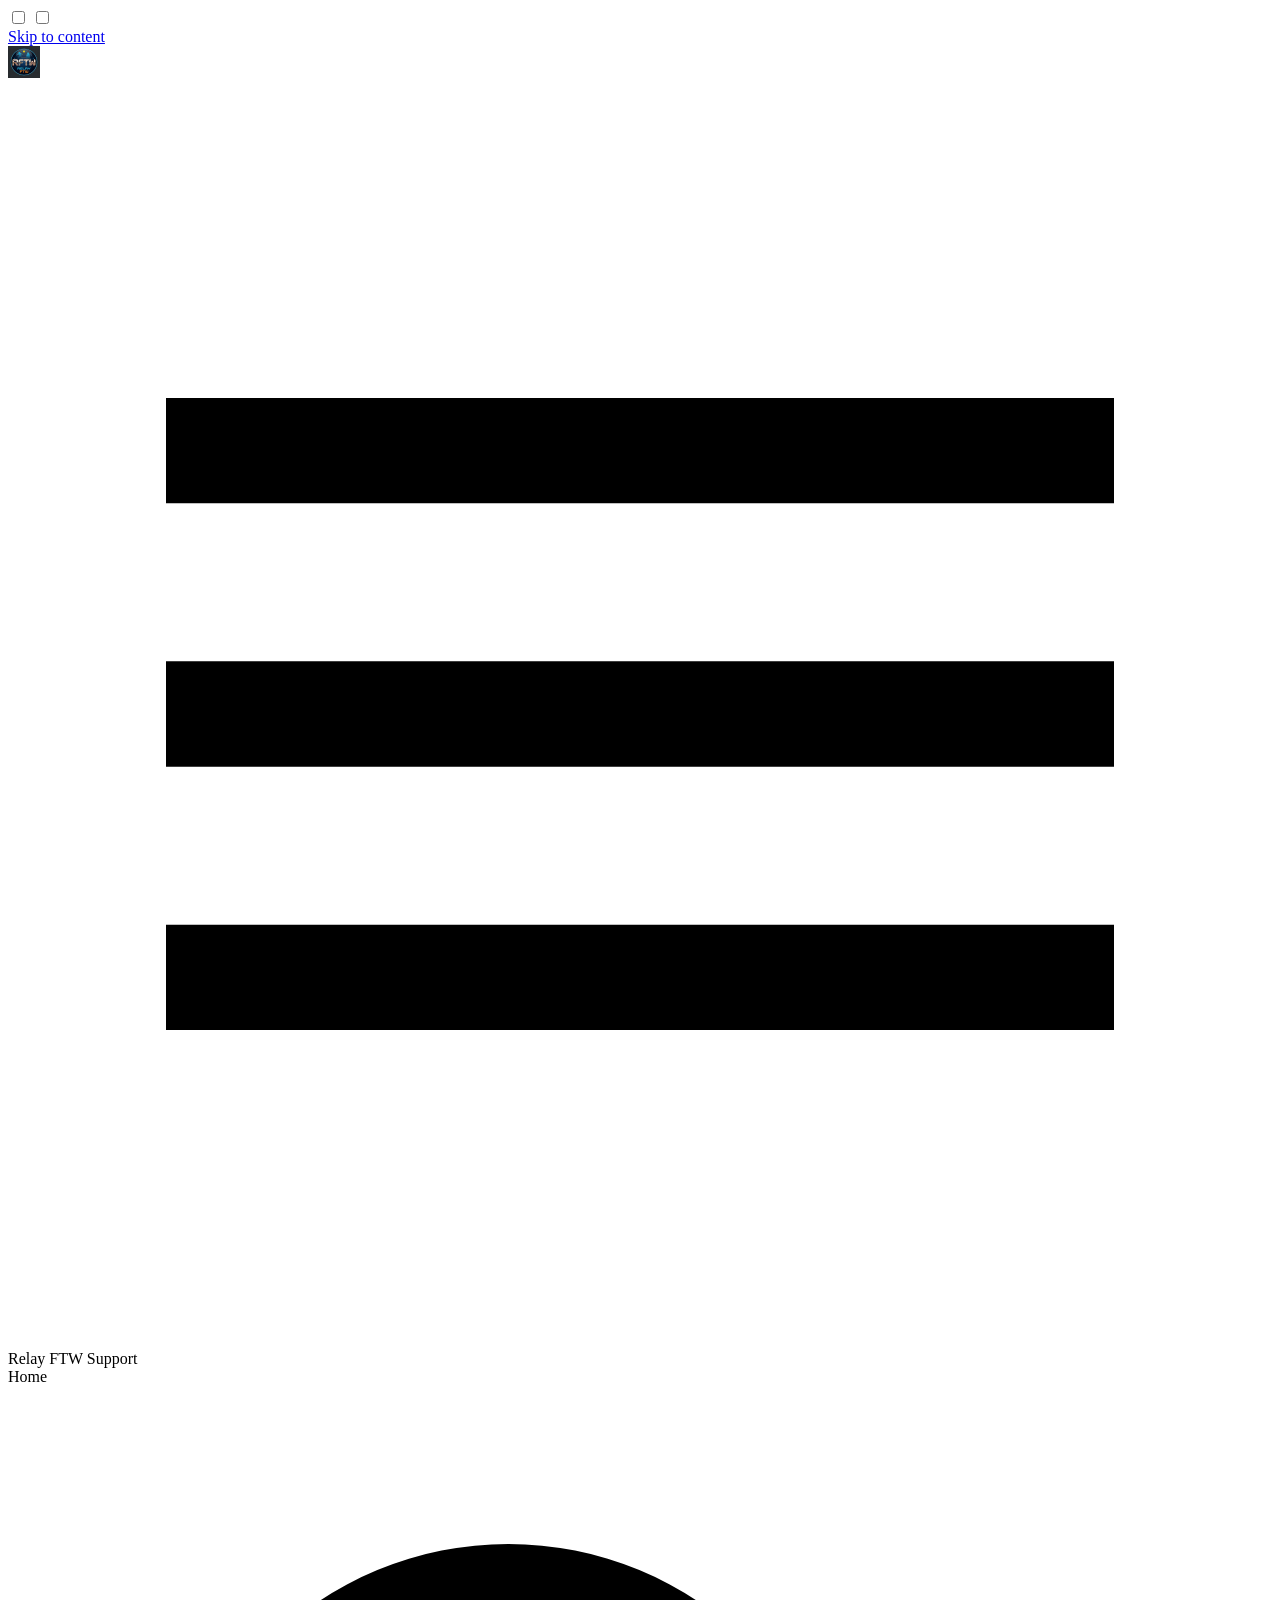
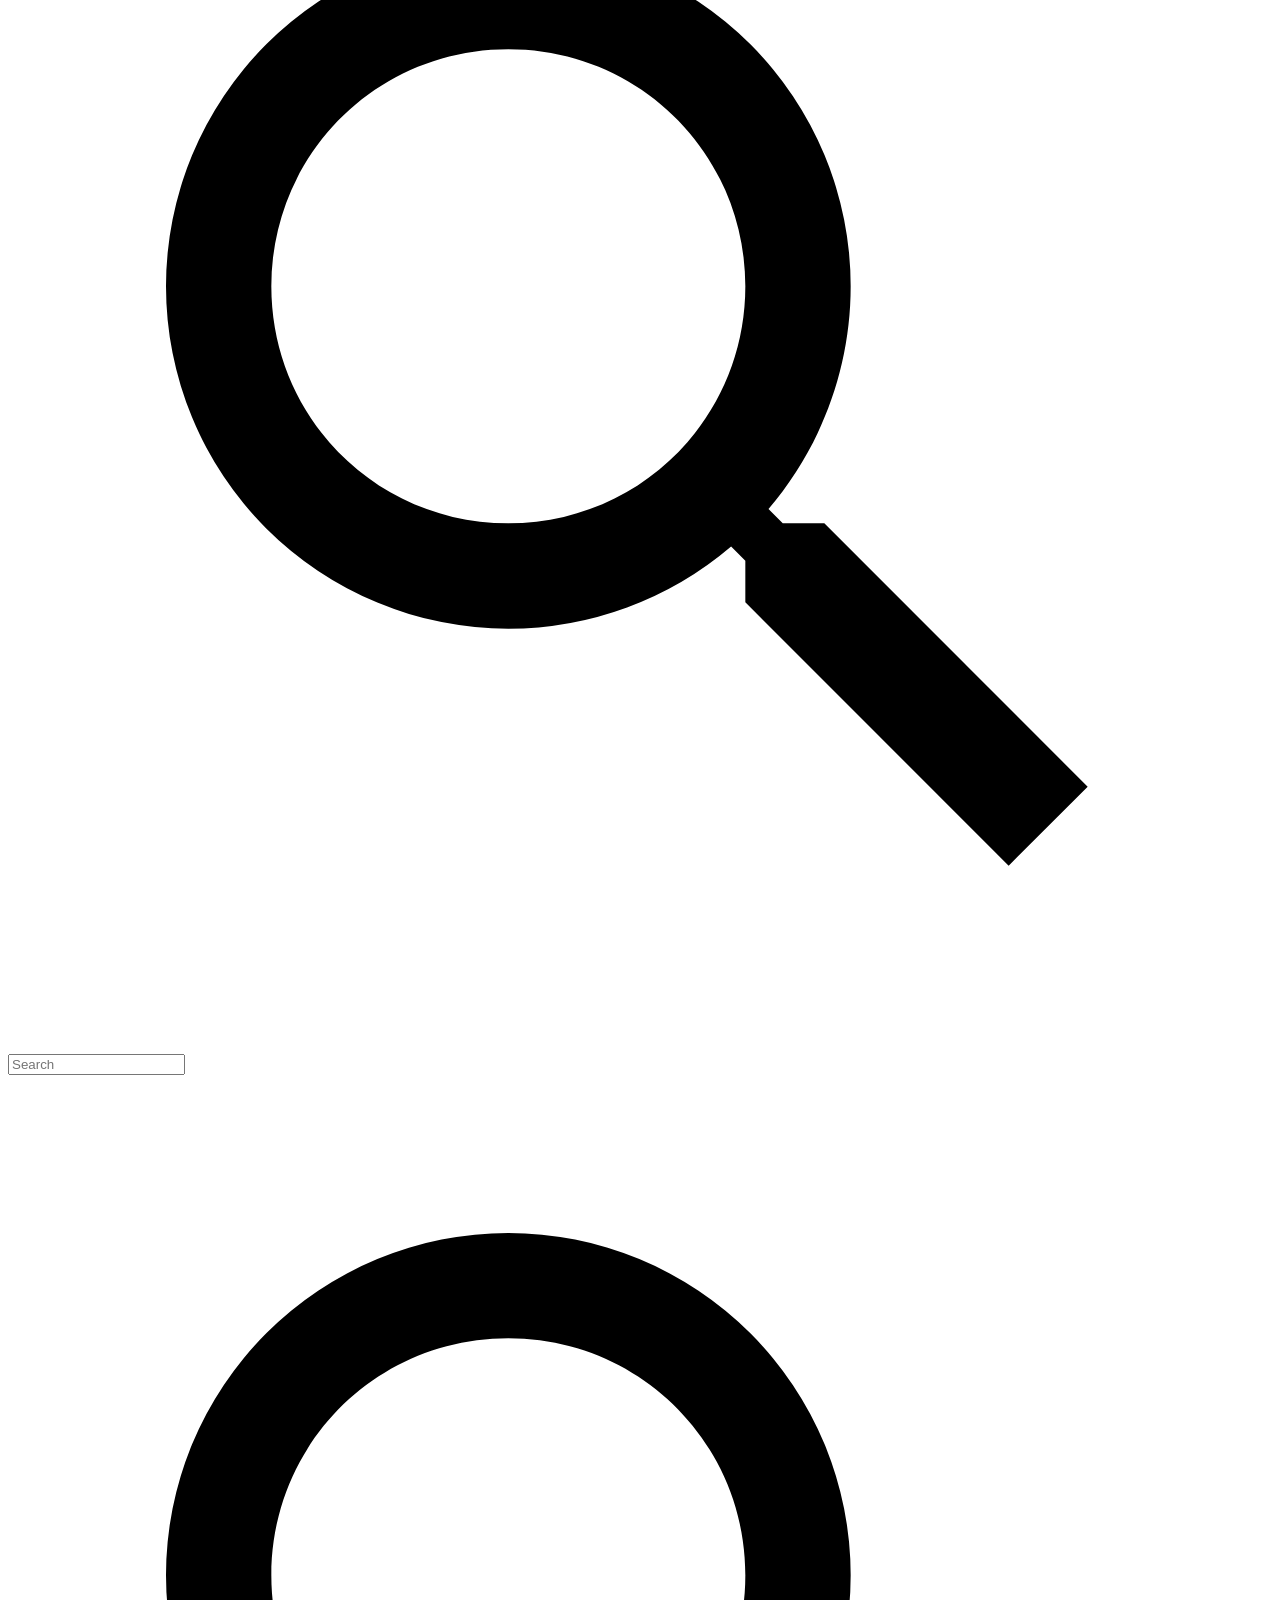
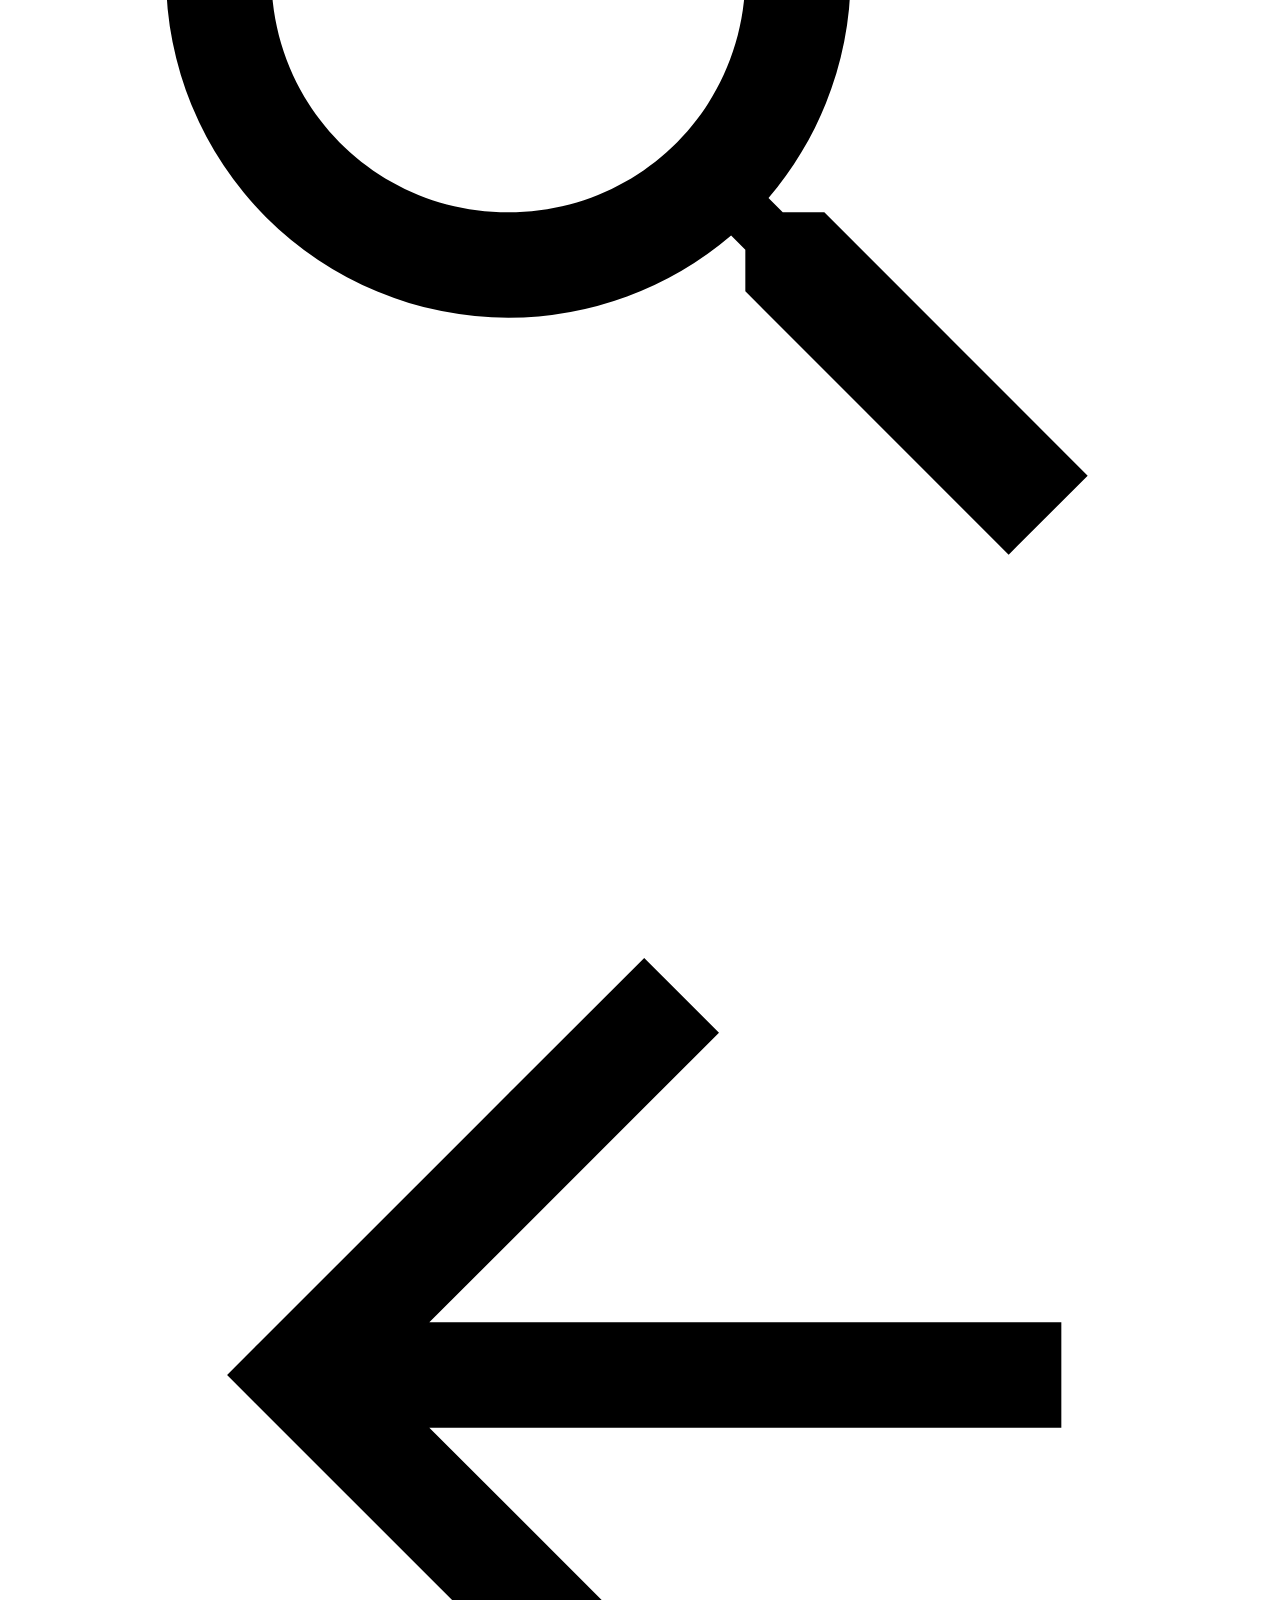
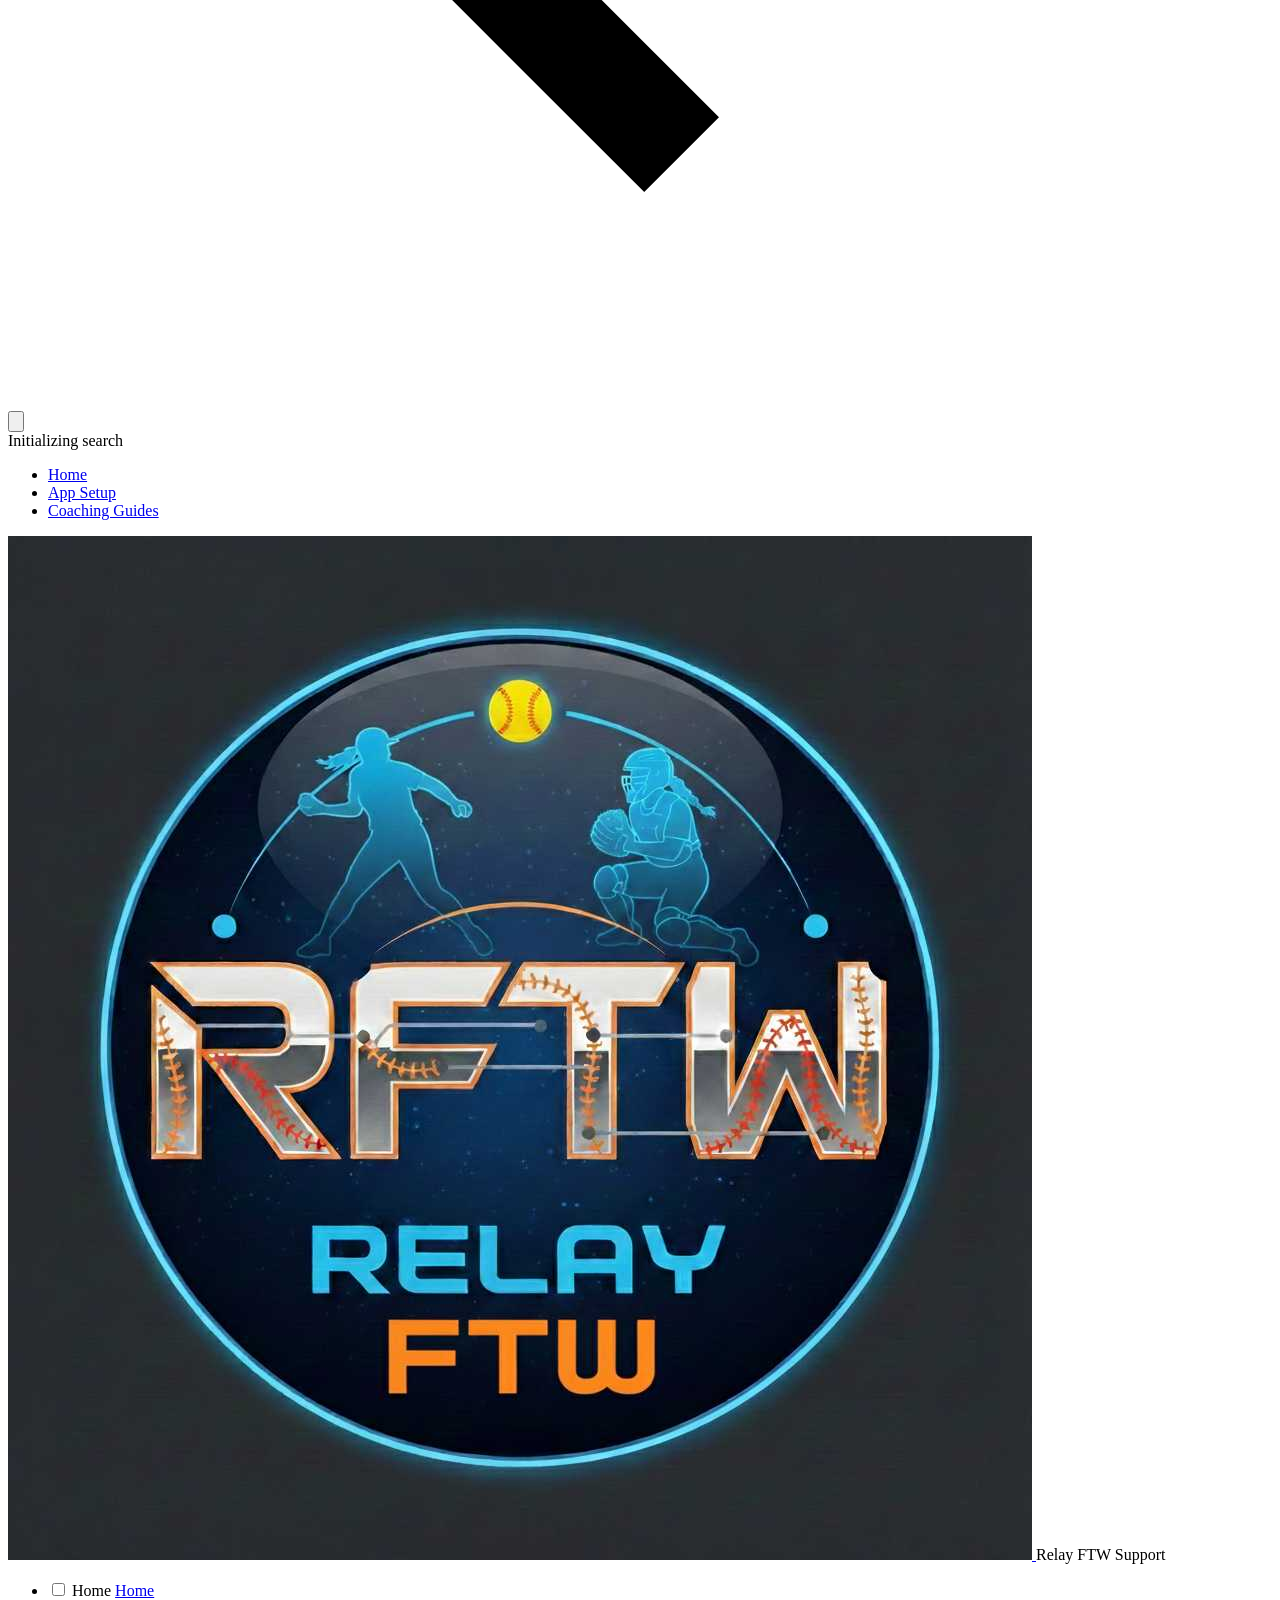
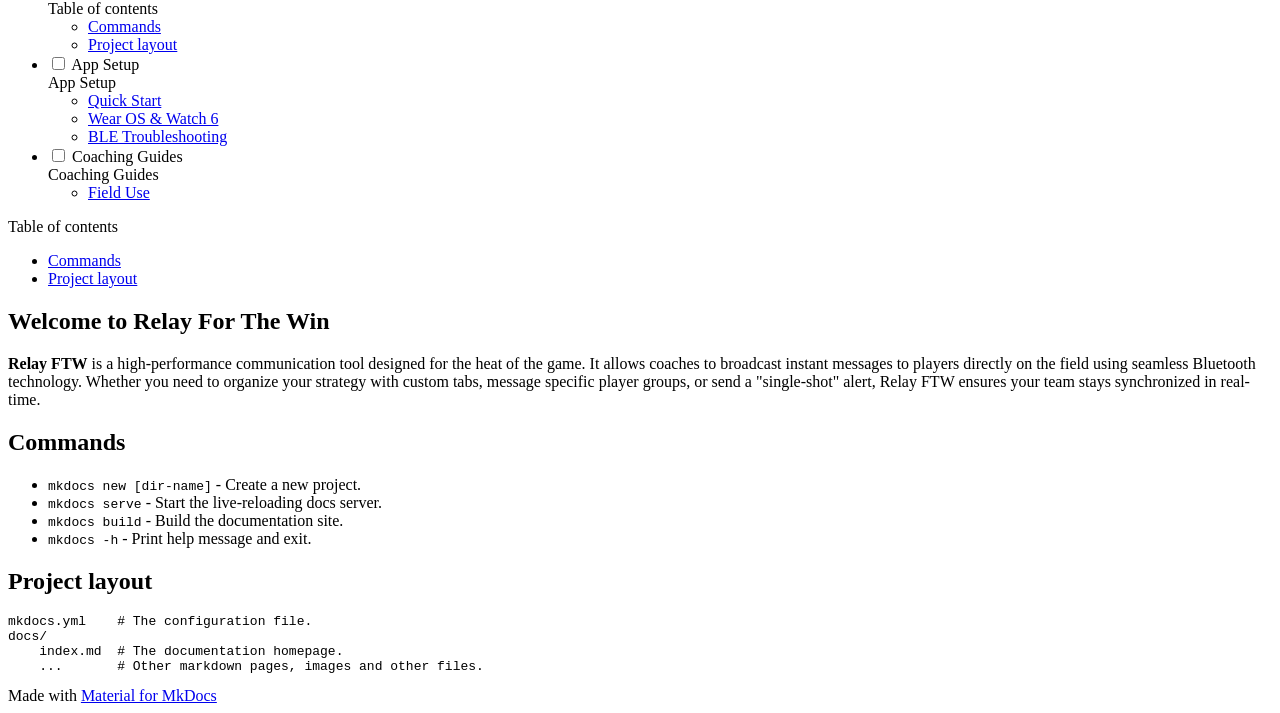
==== commit 4d627d01: "Deployed e8c0dc2 with MkDocs version: 1.6.1" ====
--- a/index.html
+++ b/index.html
@@ -70,7 +70,7 @@
     <div data-md-component="skip">
       
         
-        <a href="#welcome-to-mkdocs" class="md-skip">
+        <a href="#welcome-to-relay-for-the-win" class="md-skip">
           Skip to content
         </a>
       
@@ -650,8 +650,8 @@
 
 
 
-<h1 id="welcome-to-mkdocs">Welcome to MkDocs</h1>
-<p>Relay FTW is a high-performance communication tool designed for the heat of the game. It allows coaches to broadcast instant messages to players directly on the field using seamless Bluetooth technology. Whether you need to organize your strategy with custom tabs, message specific player groups, or send a "single-shot" alert, Relay FTW ensures your team stays synchronized in real-time.</p>
+<h1 id="welcome-to-relay-for-the-win">Welcome to Relay For The Win</h1>
+<p><b>Relay <color value="orange">FTW</color></b> is a high-performance communication tool designed for the heat of the game. It allows coaches to broadcast instant messages to players directly on the field using seamless Bluetooth technology. Whether you need to organize your strategy with custom tabs, message specific player groups, or send a "single-shot" alert, Relay FTW ensures your team stays synchronized in real-time.</p>
 <h2 id="commands">Commands</h2>
 <ul>
 <li><code>mkdocs new [dir-name]</code> - Create a new project.</li>
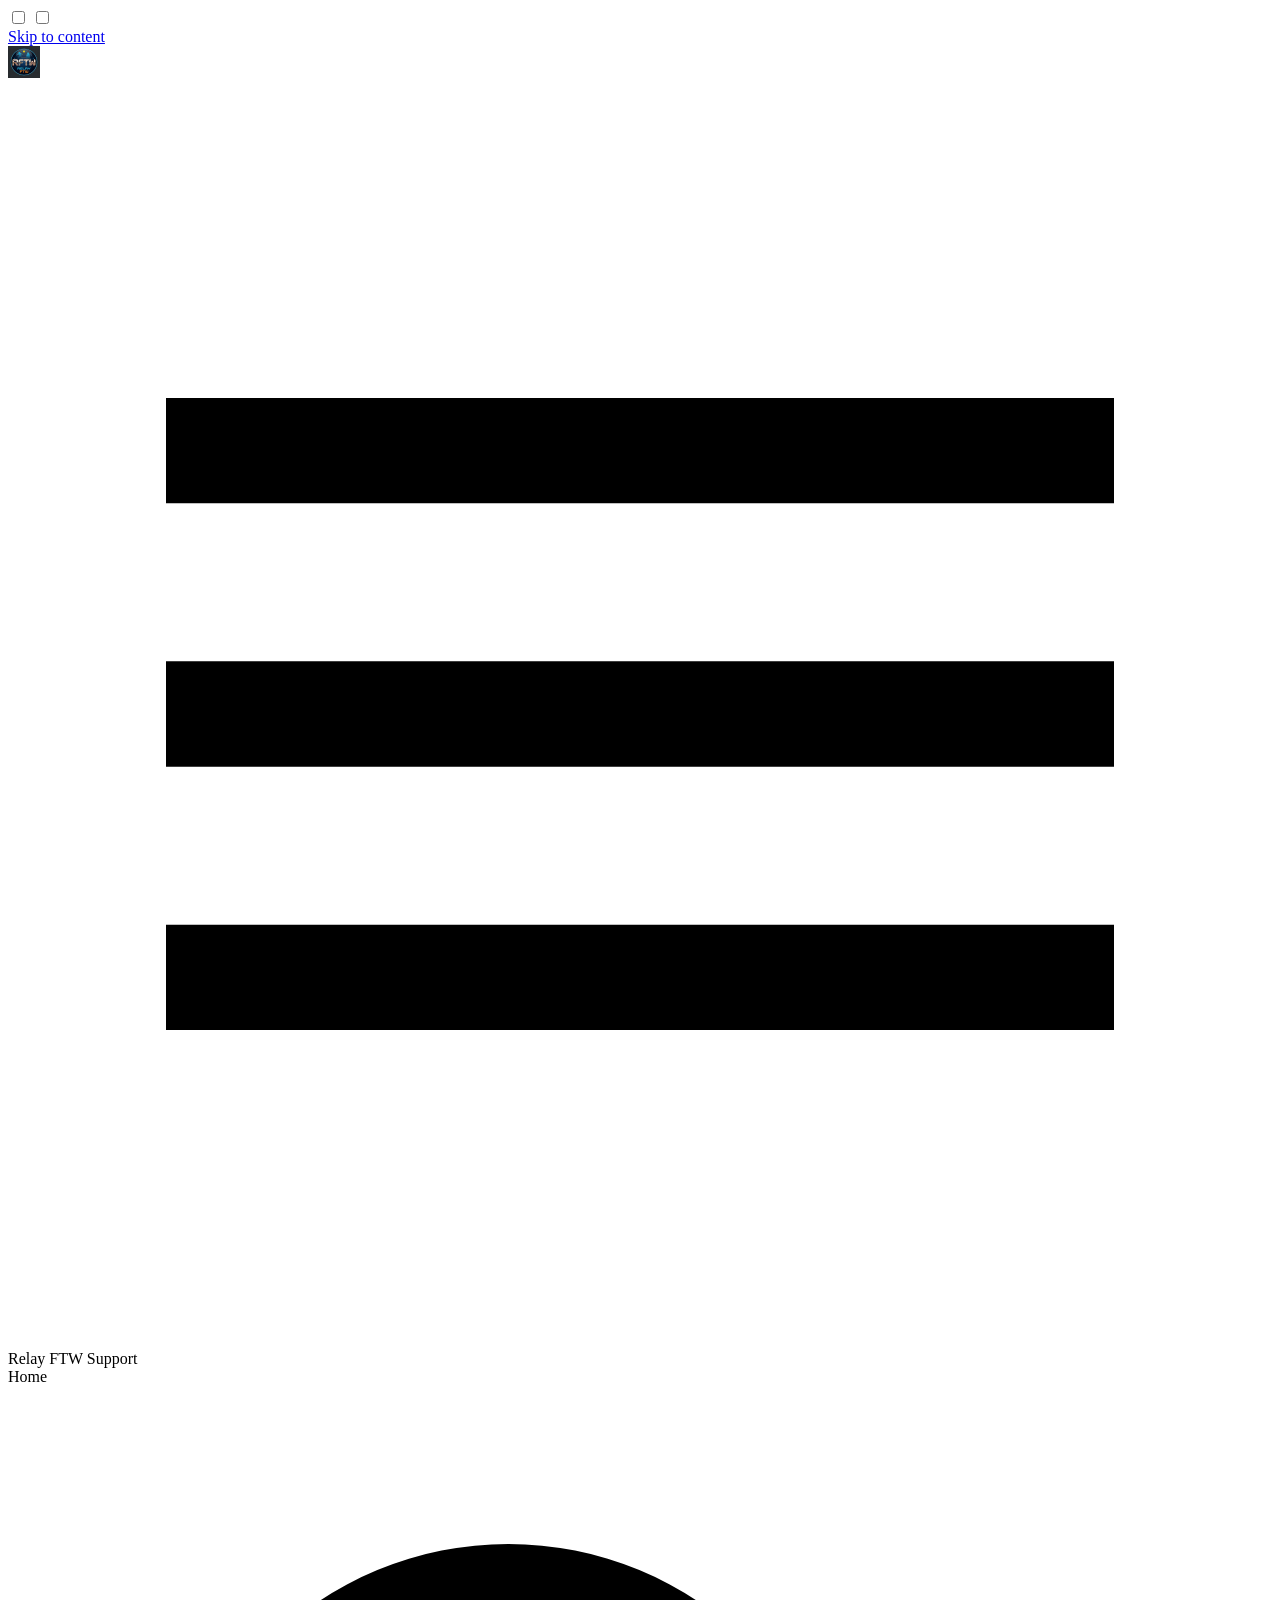
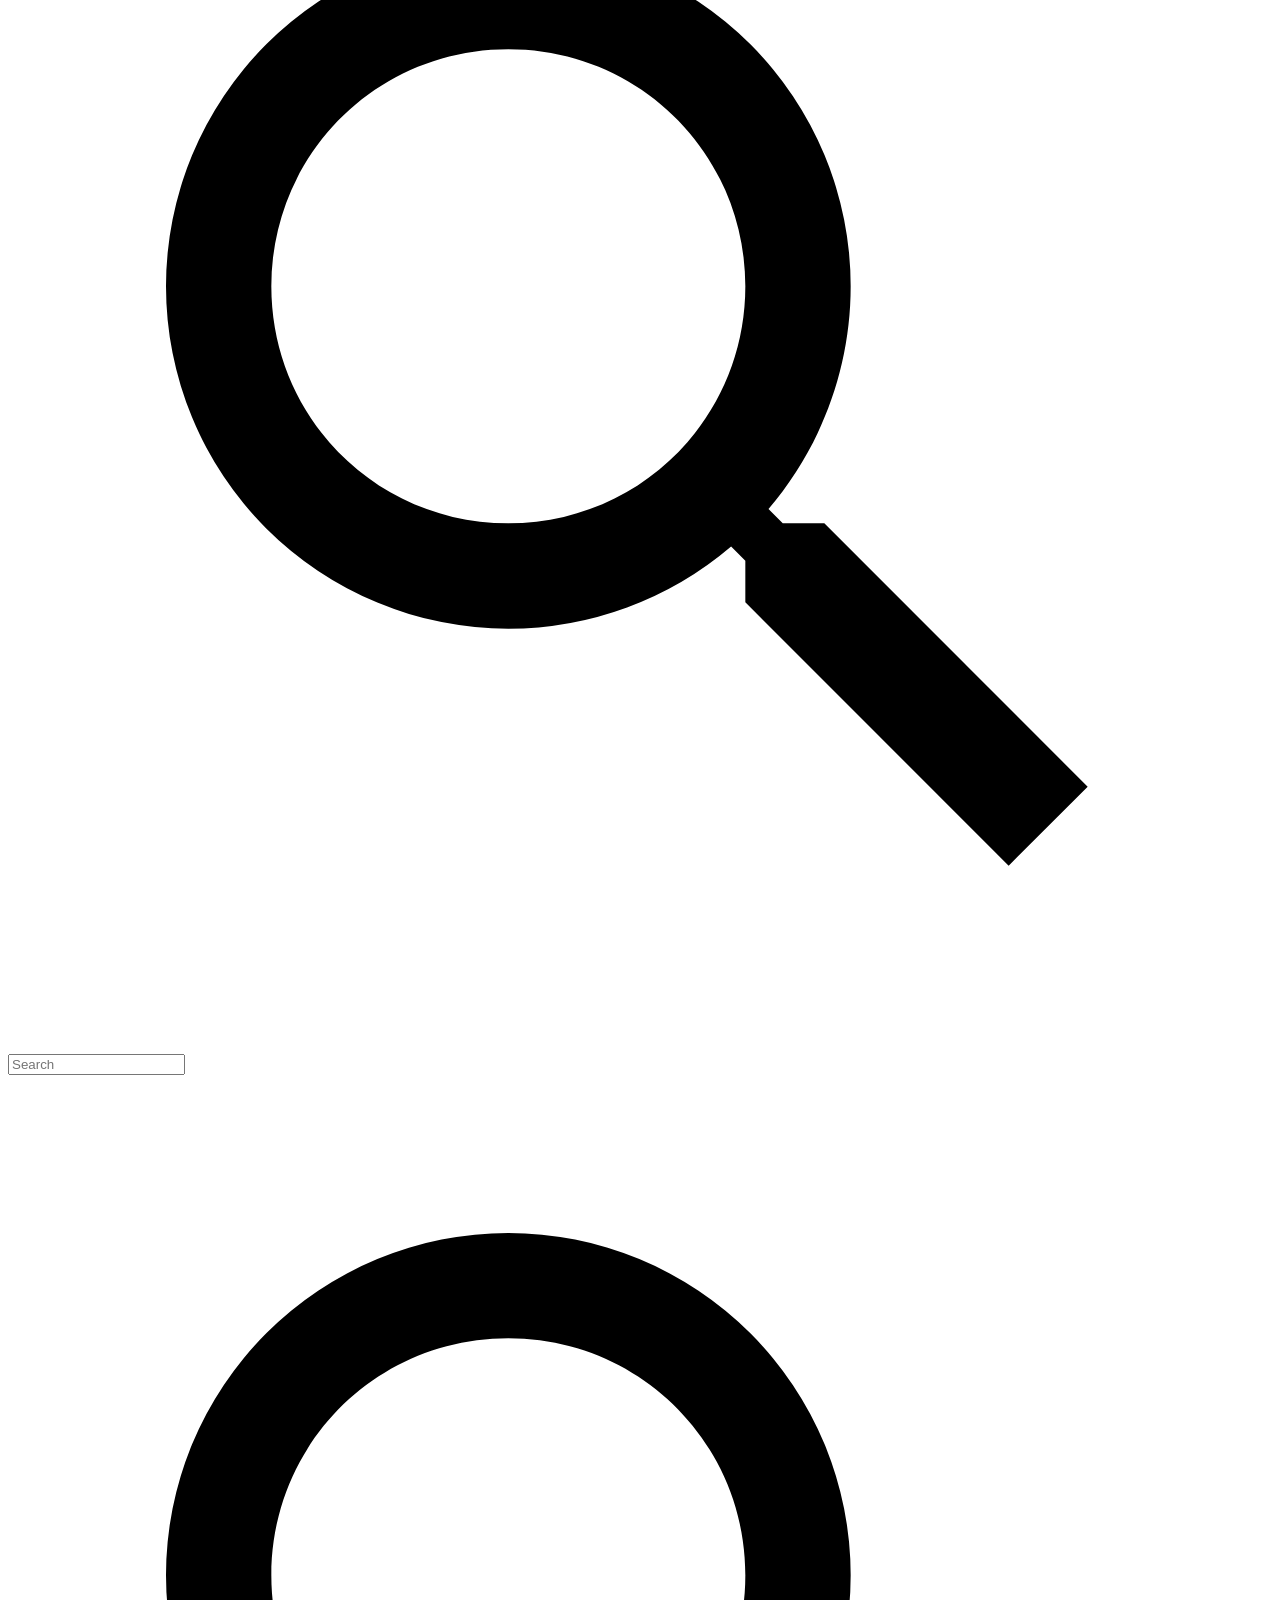
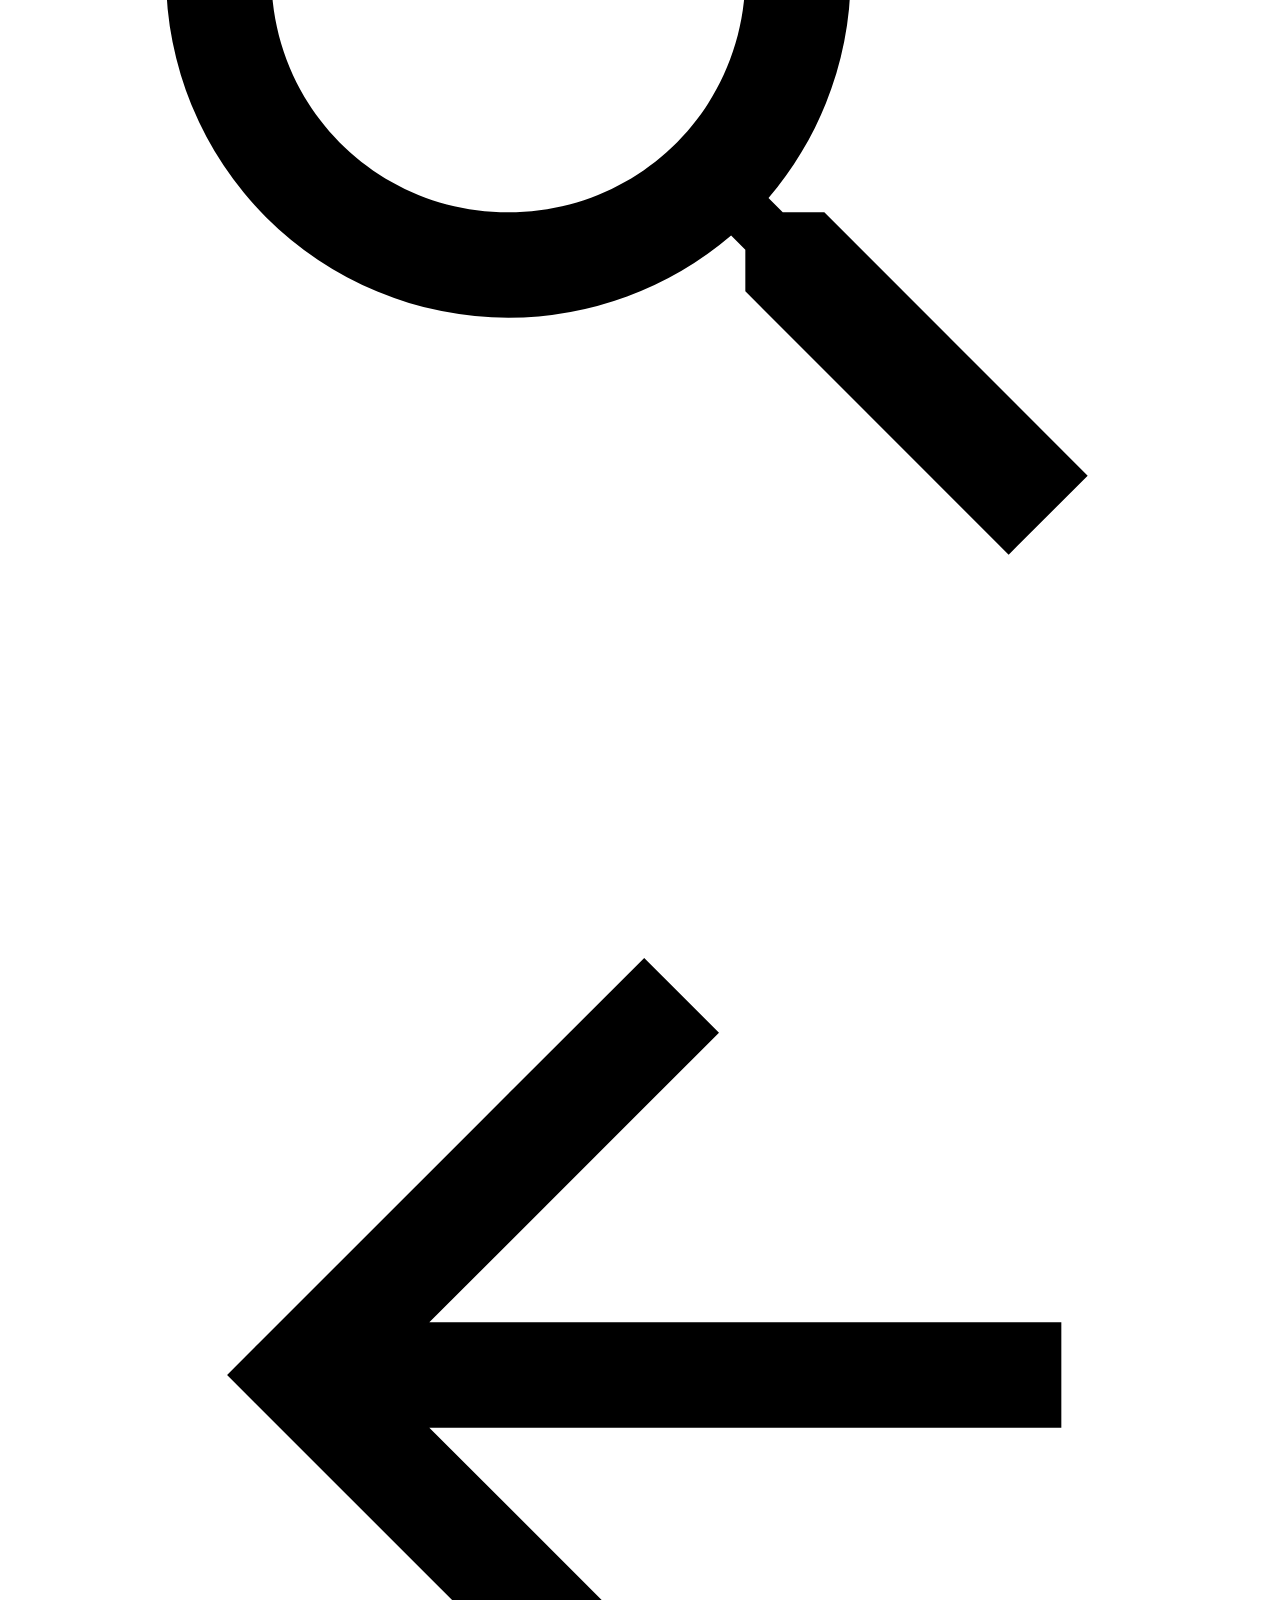
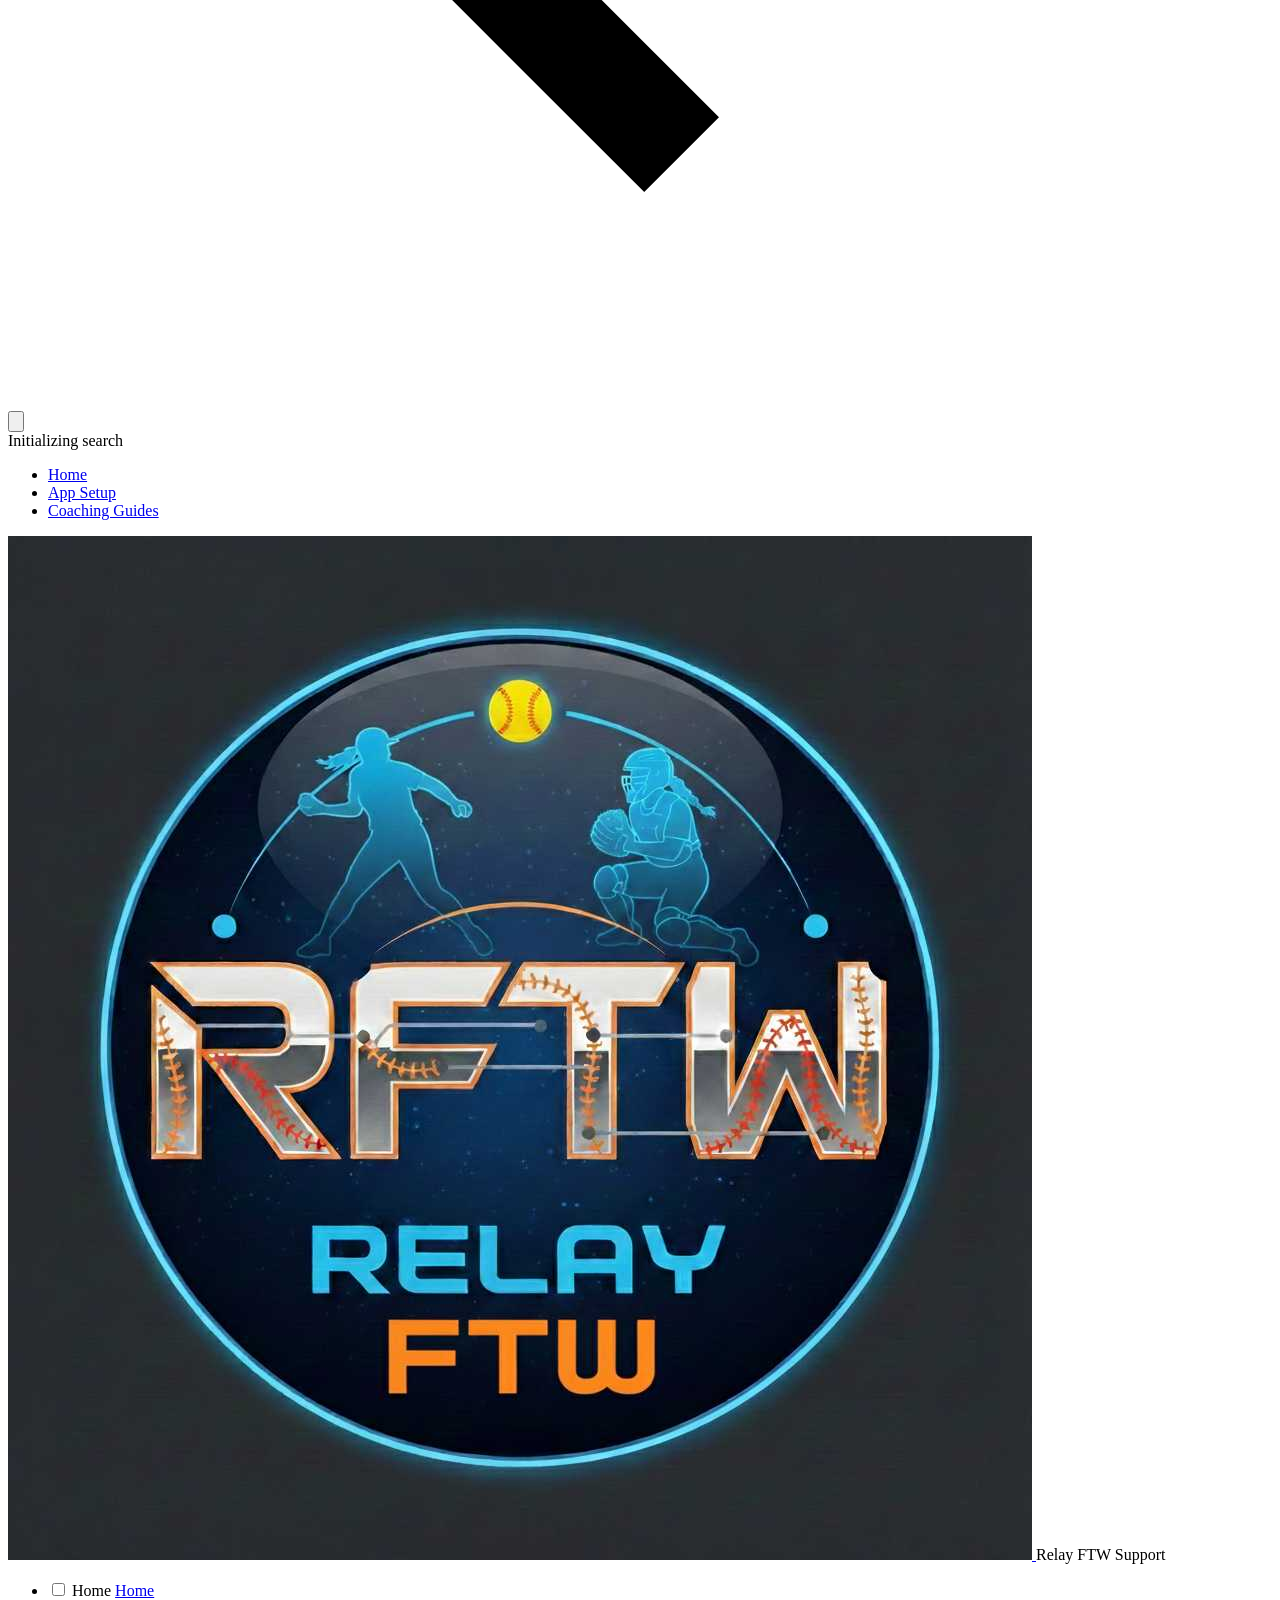
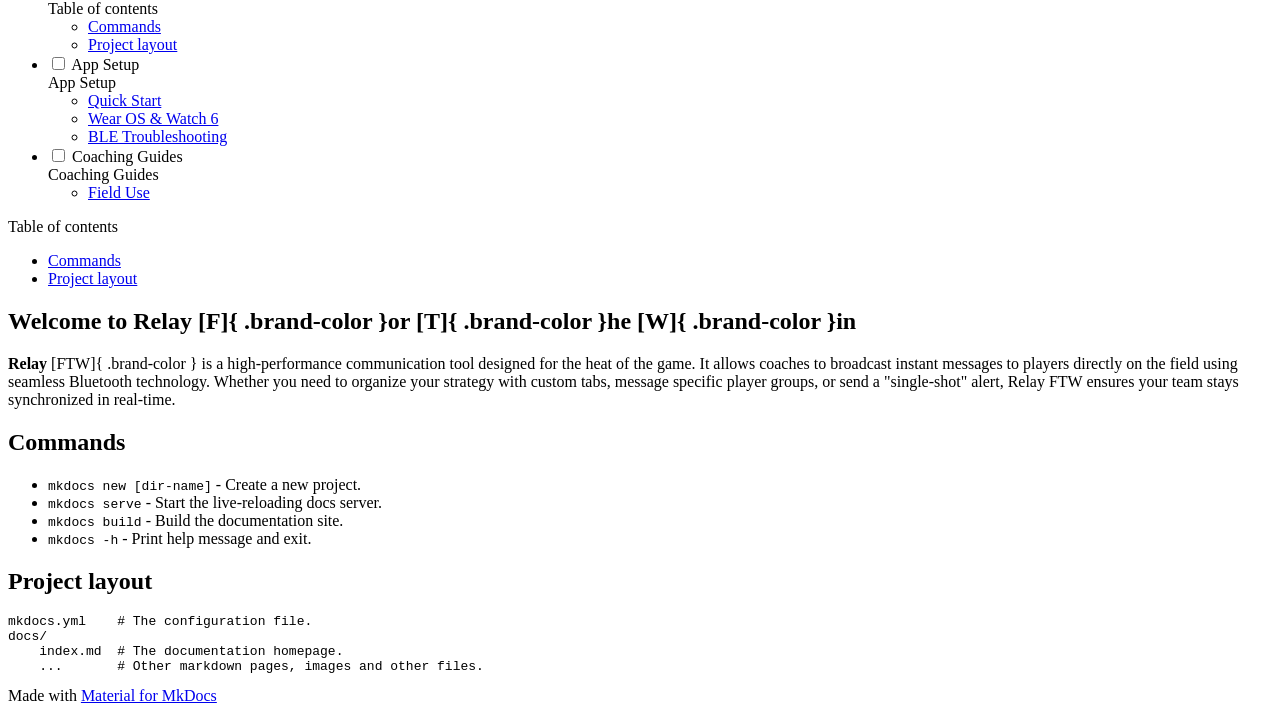
==== commit ff45b7fb: "Deployed e8c0dc2 with MkDocs version: 1.6.1" ====
--- a/index.html
+++ b/index.html
@@ -70,7 +70,7 @@
     <div data-md-component="skip">
       
         
-        <a href="#welcome-to-relay-for-the-win" class="md-skip">
+        <a href="#welcome-to-relay-f-brand-color-or-t-brand-color-he-w-brand-color-in" class="md-skip">
           Skip to content
         </a>
       
@@ -650,8 +650,8 @@
 
 
 
-<h1 id="welcome-to-relay-for-the-win">Welcome to Relay For The Win</h1>
-<p><b>Relay <color value="orange">FTW</color></b> is a high-performance communication tool designed for the heat of the game. It allows coaches to broadcast instant messages to players directly on the field using seamless Bluetooth technology. Whether you need to organize your strategy with custom tabs, message specific player groups, or send a "single-shot" alert, Relay FTW ensures your team stays synchronized in real-time.</p>
+<h1 id="welcome-to-relay-f-brand-color-or-t-brand-color-he-w-brand-color-in">Welcome to Relay [F]{ .brand-color }or [T]{ .brand-color }he [W]{ .brand-color }in</h1>
+<p><b>Relay</b> [FTW]{ .brand-color } is a high-performance communication tool designed for the heat of the game. It allows coaches to broadcast instant messages to players directly on the field using seamless Bluetooth technology. Whether you need to organize your strategy with custom tabs, message specific player groups, or send a "single-shot" alert, Relay FTW ensures your team stays synchronized in real-time.</p>
 <h2 id="commands">Commands</h2>
 <ul>
 <li><code>mkdocs new [dir-name]</code> - Create a new project.</li>
--- a/stylesheets/extra.css
+++ b/stylesheets/extra.css
@@ -1,4 +1,9 @@
 .md-header__button.md-logo img {
     height: 2rem; /* Adjust this to make your logo bigger */
     width: auto;
+}
+
+.logo-orange {
+	color: #EE961C;
+	font-weight: bold;
 }
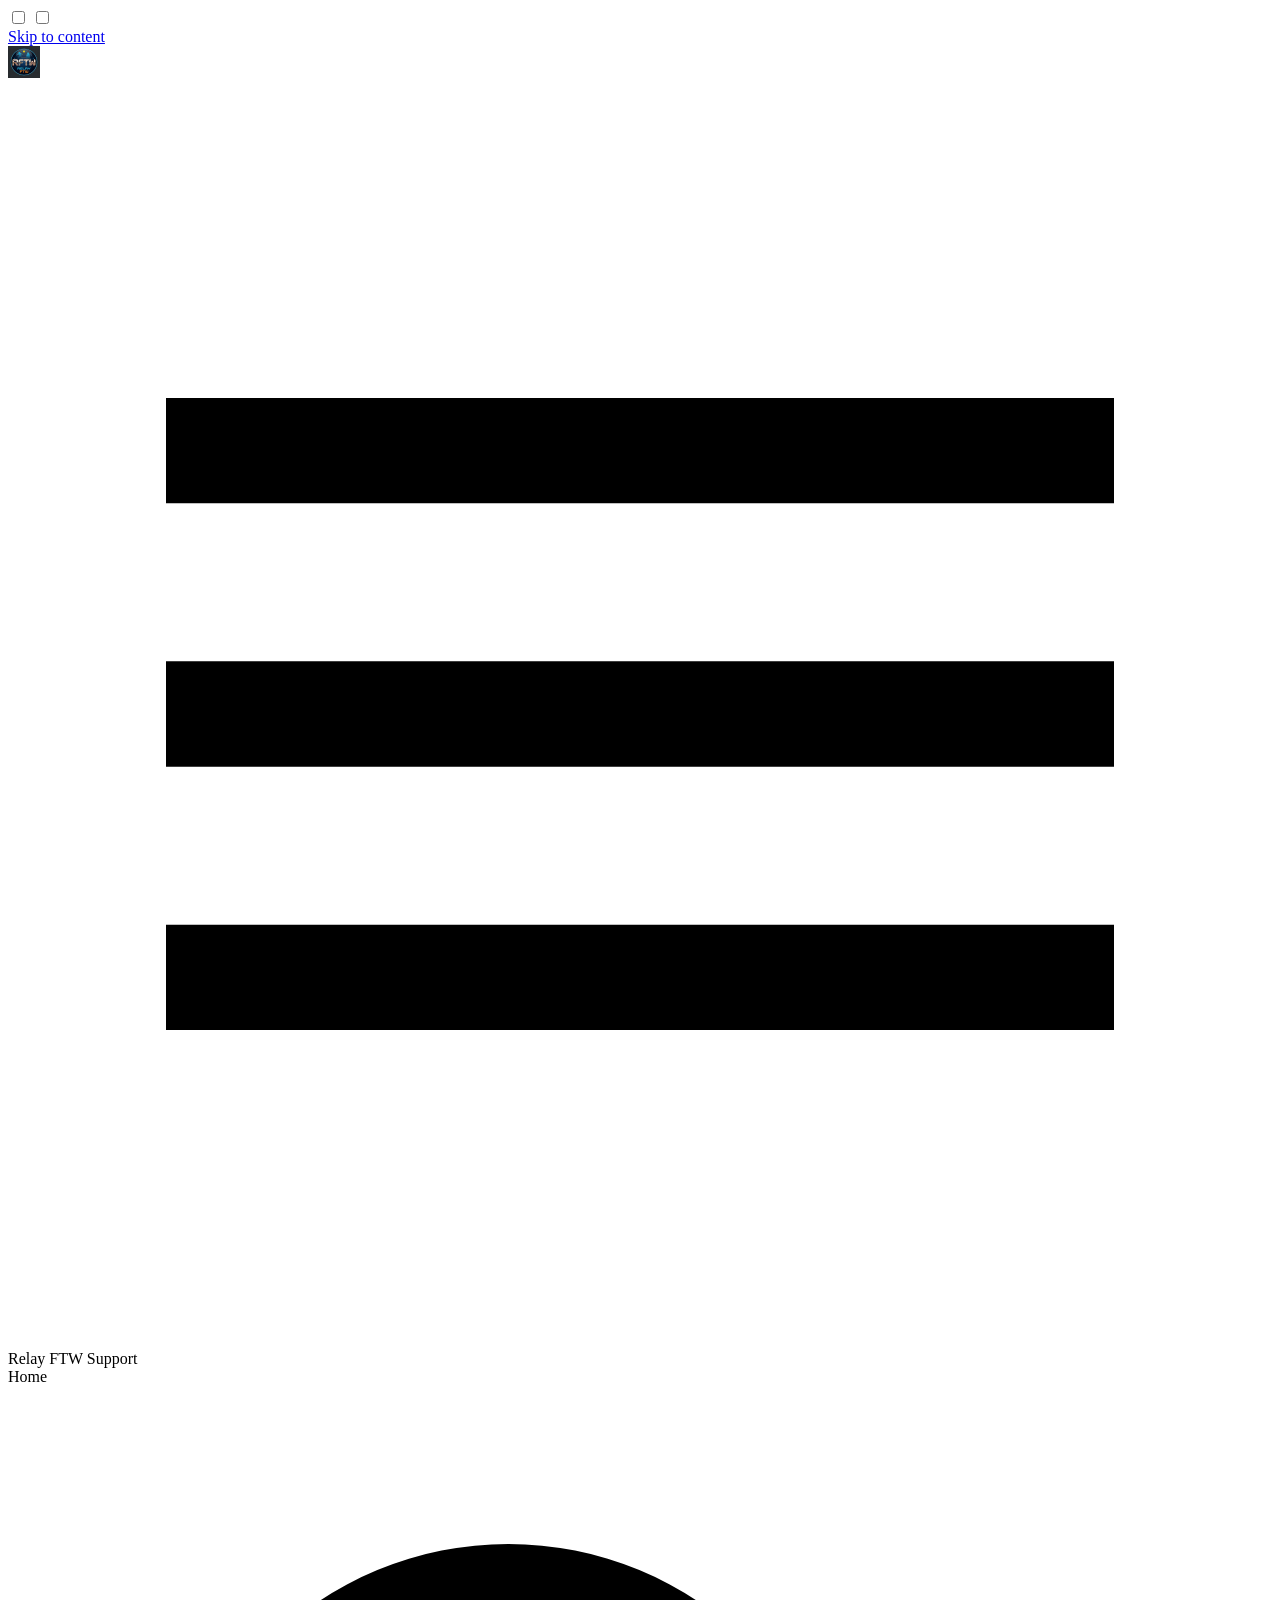
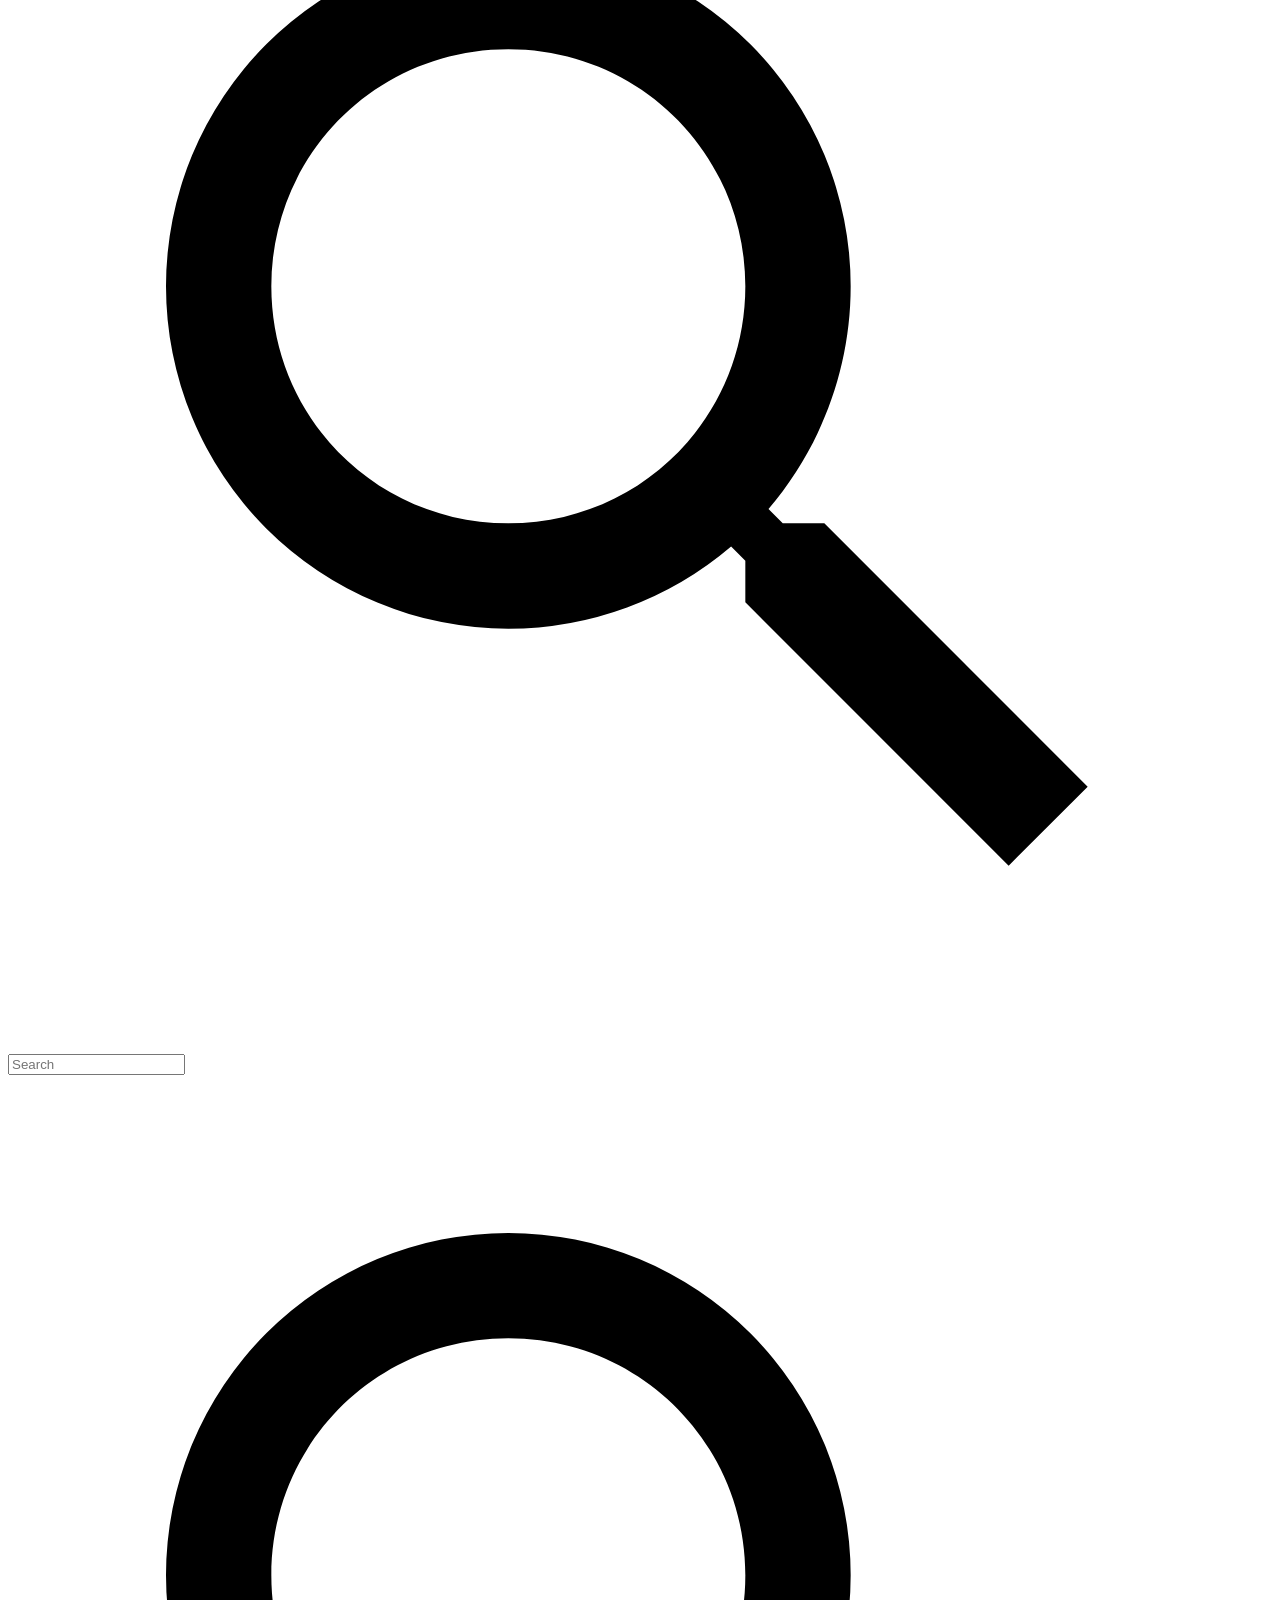
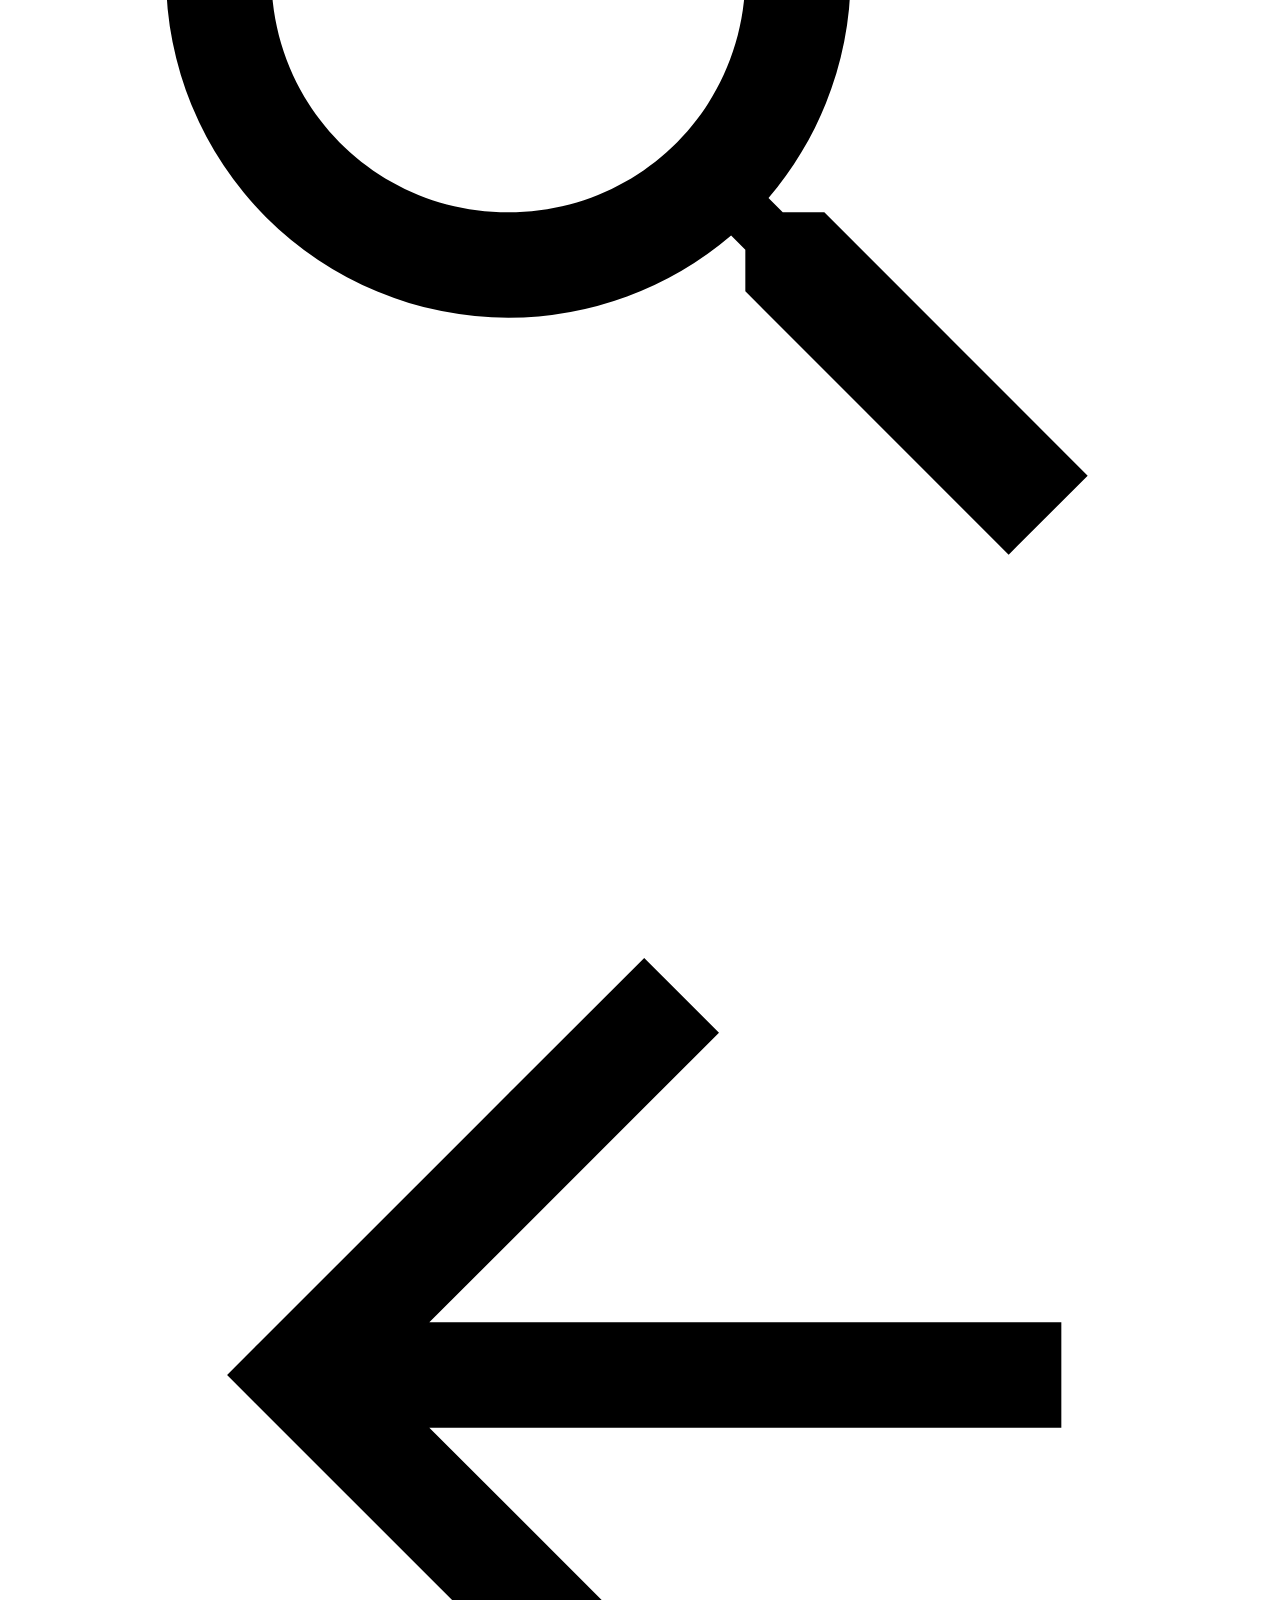
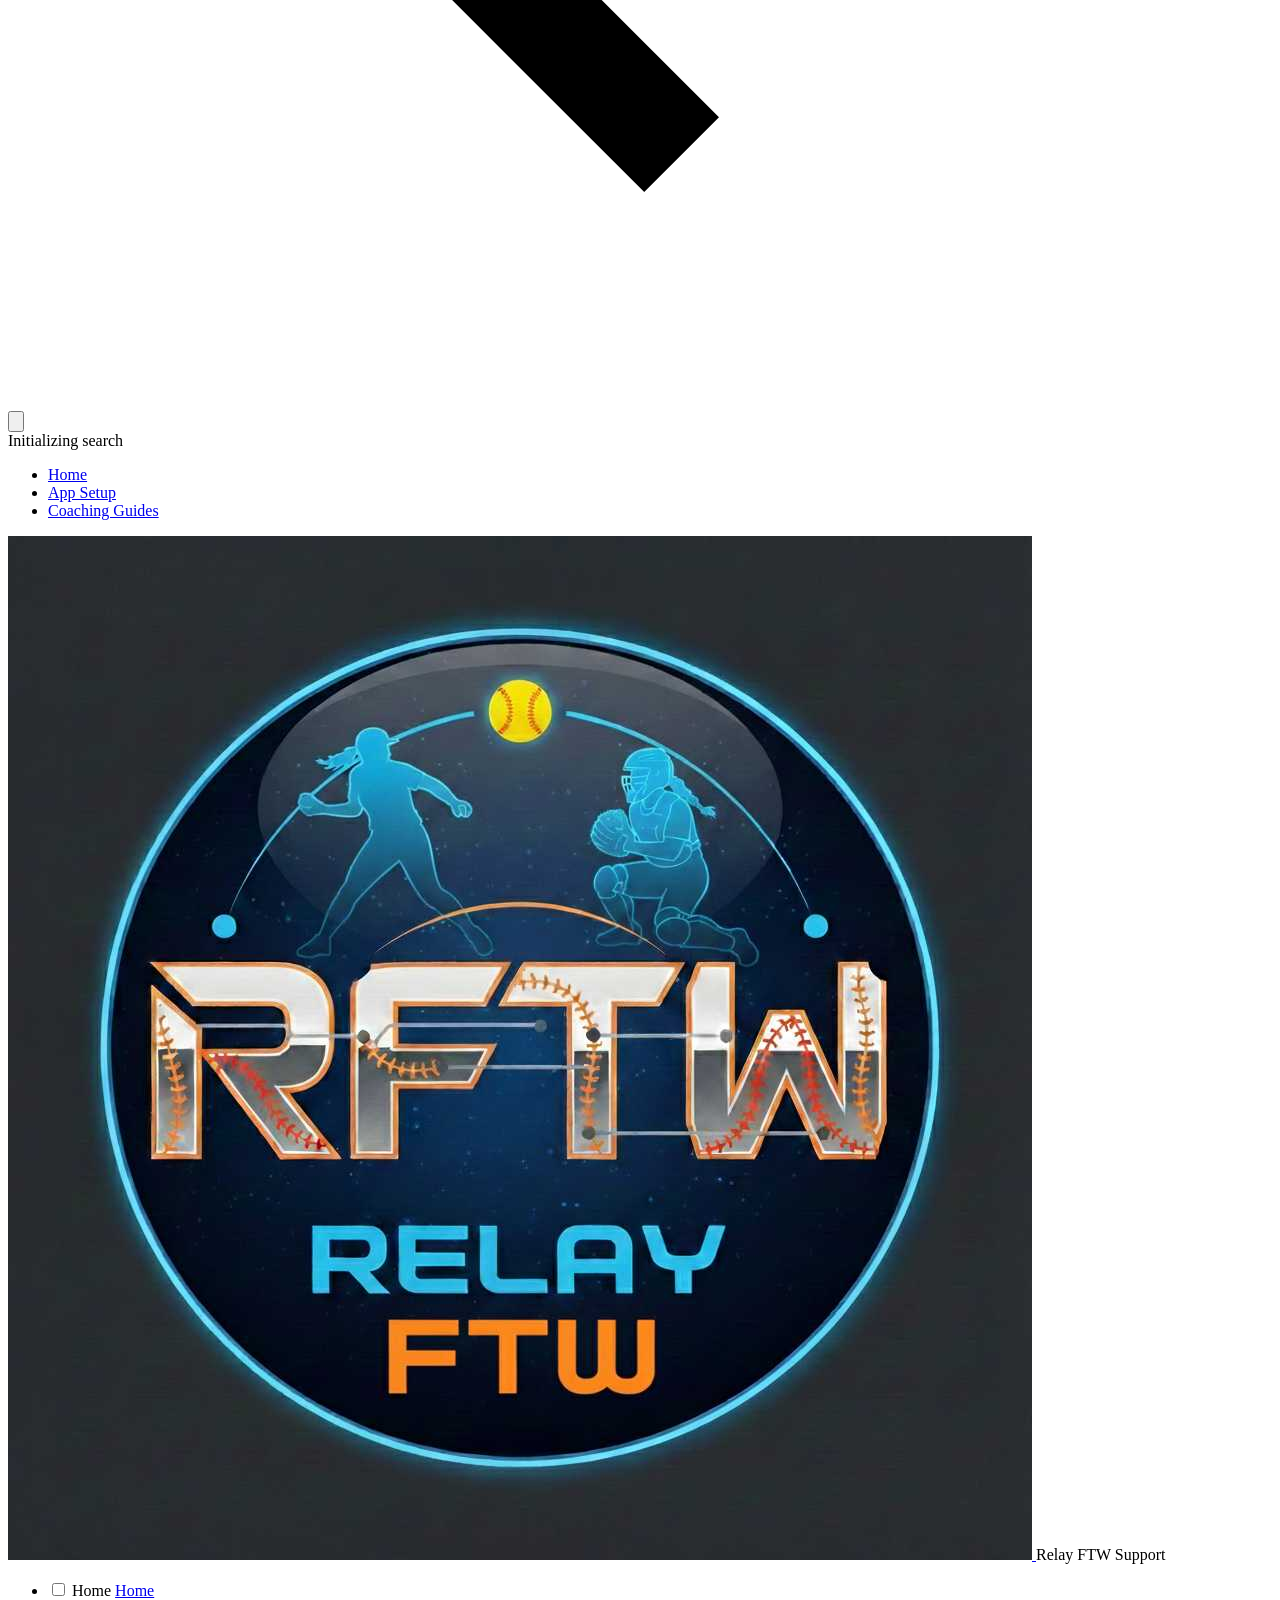
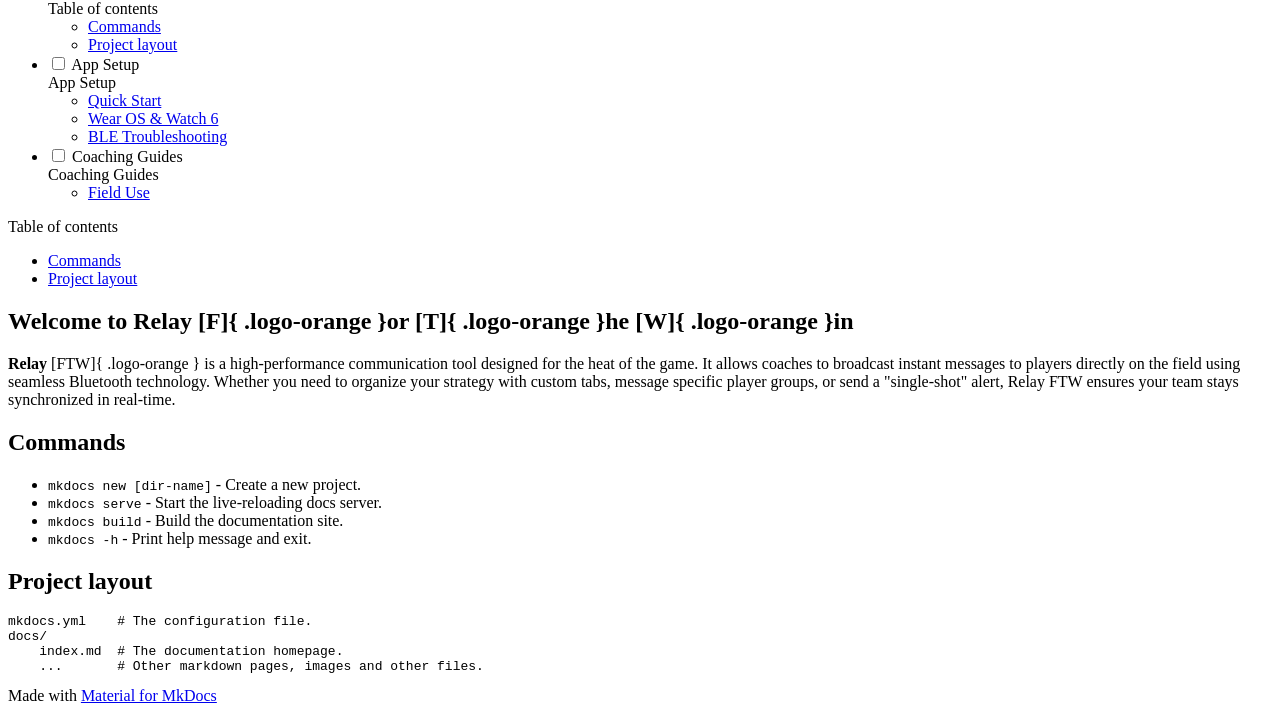
==== commit 2ca44a79: "Deployed e8c0dc2 with MkDocs version: 1.6.1" ====
--- a/index.html
+++ b/index.html
@@ -70,7 +70,7 @@
     <div data-md-component="skip">
       
         
-        <a href="#welcome-to-relay-f-brand-color-or-t-brand-color-he-w-brand-color-in" class="md-skip">
+        <a href="#welcome-to-relay-f-logo-orange-or-t-logo-orange-he-w-logo-orange-in" class="md-skip">
           Skip to content
         </a>
       
@@ -650,8 +650,8 @@
 
 
 
-<h1 id="welcome-to-relay-f-brand-color-or-t-brand-color-he-w-brand-color-in">Welcome to Relay [F]{ .brand-color }or [T]{ .brand-color }he [W]{ .brand-color }in</h1>
-<p><b>Relay</b> [FTW]{ .brand-color } is a high-performance communication tool designed for the heat of the game. It allows coaches to broadcast instant messages to players directly on the field using seamless Bluetooth technology. Whether you need to organize your strategy with custom tabs, message specific player groups, or send a "single-shot" alert, Relay FTW ensures your team stays synchronized in real-time.</p>
+<h1 id="welcome-to-relay-f-logo-orange-or-t-logo-orange-he-w-logo-orange-in">Welcome to Relay [F]{ .logo-orange }or [T]{ .logo-orange }he [W]{ .logo-orange }in</h1>
+<p><b>Relay</b> [FTW]{ .logo-orange } is a high-performance communication tool designed for the heat of the game. It allows coaches to broadcast instant messages to players directly on the field using seamless Bluetooth technology. Whether you need to organize your strategy with custom tabs, message specific player groups, or send a "single-shot" alert, Relay FTW ensures your team stays synchronized in real-time.</p>
 <h2 id="commands">Commands</h2>
 <ul>
 <li><code>mkdocs new [dir-name]</code> - Create a new project.</li>
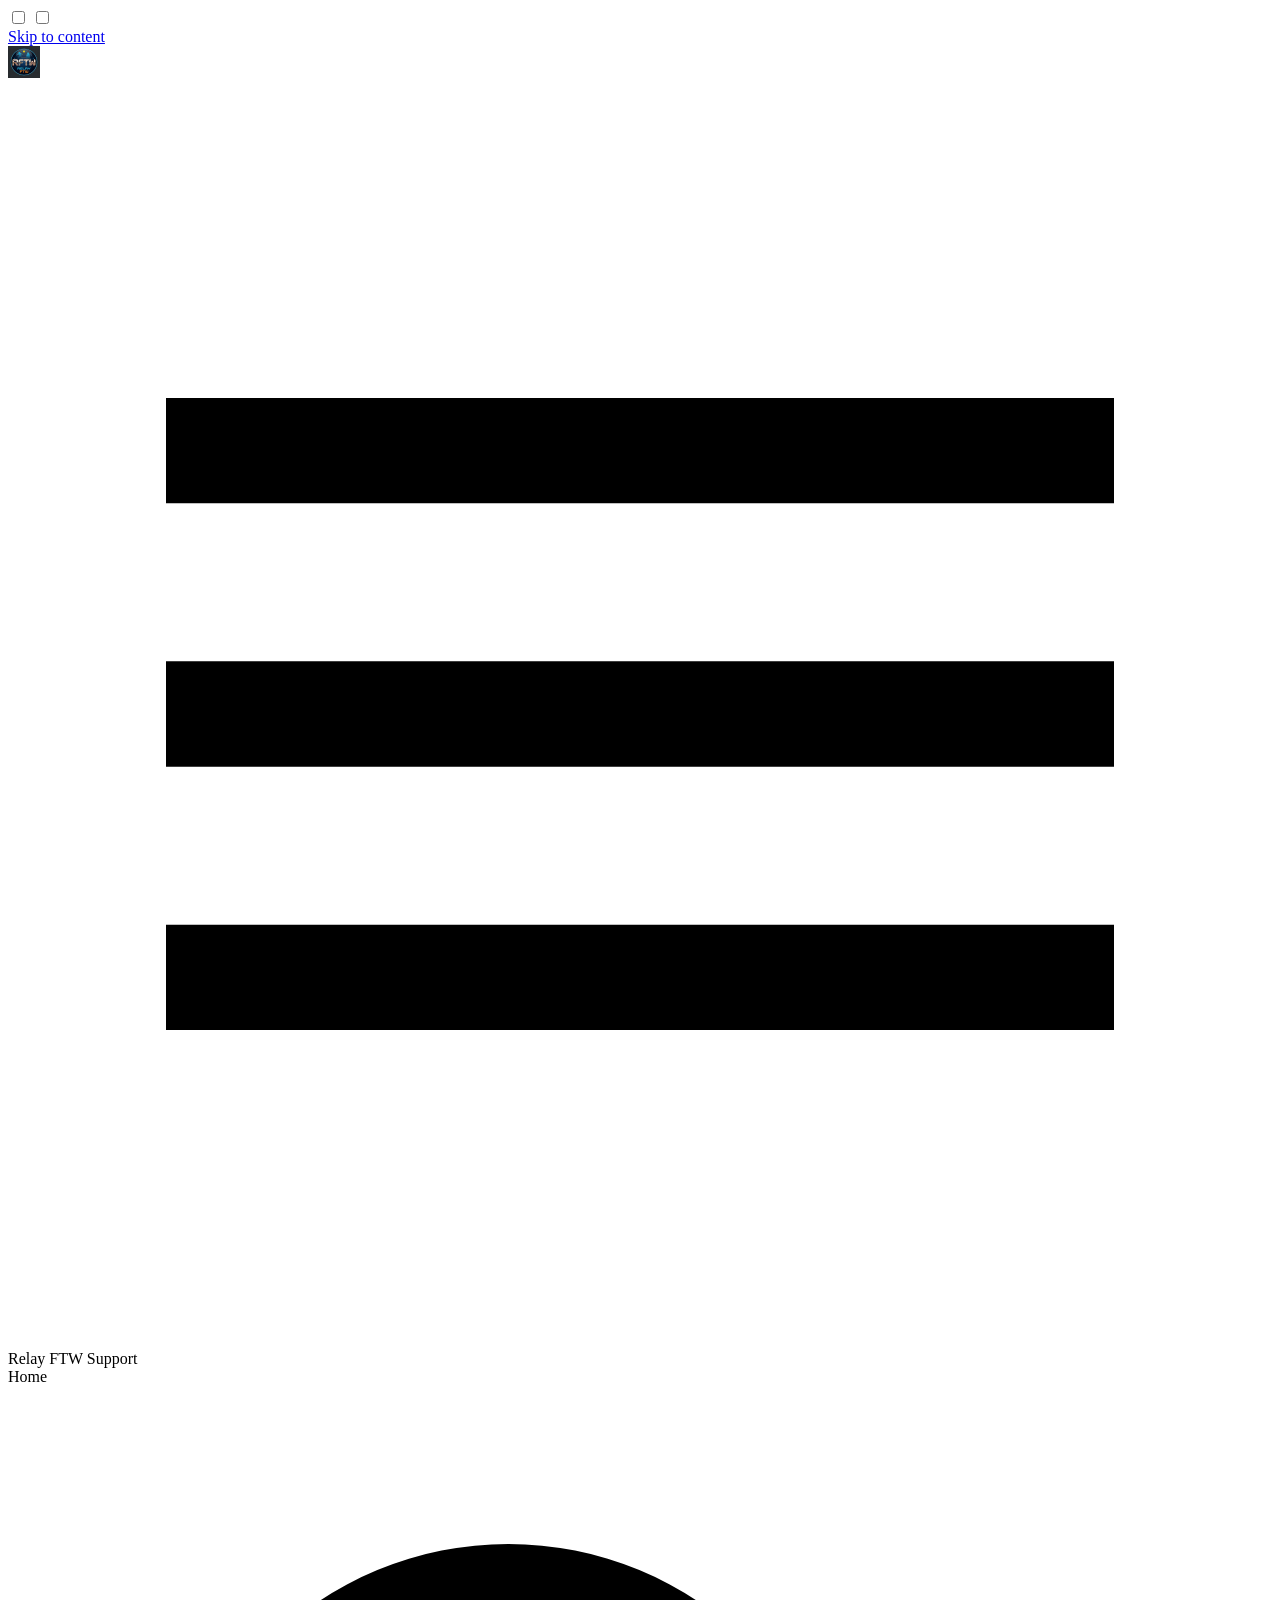
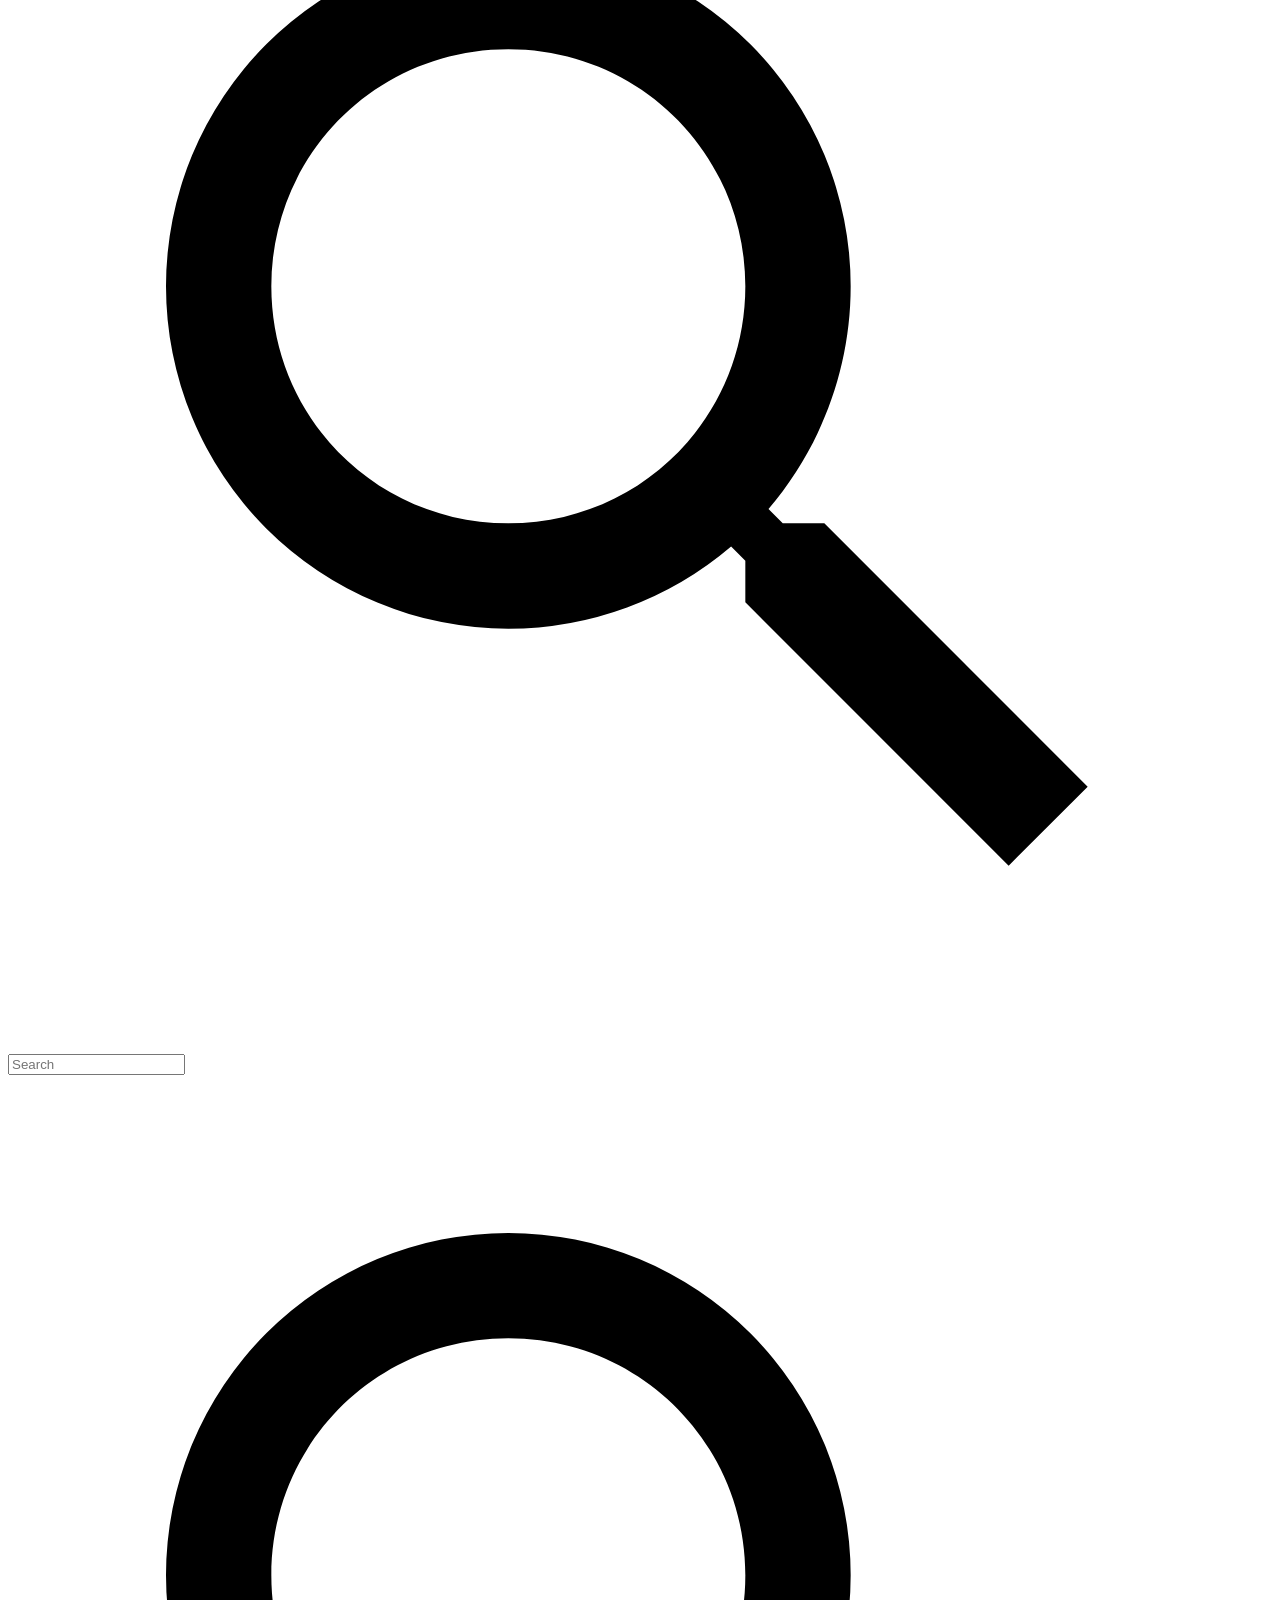
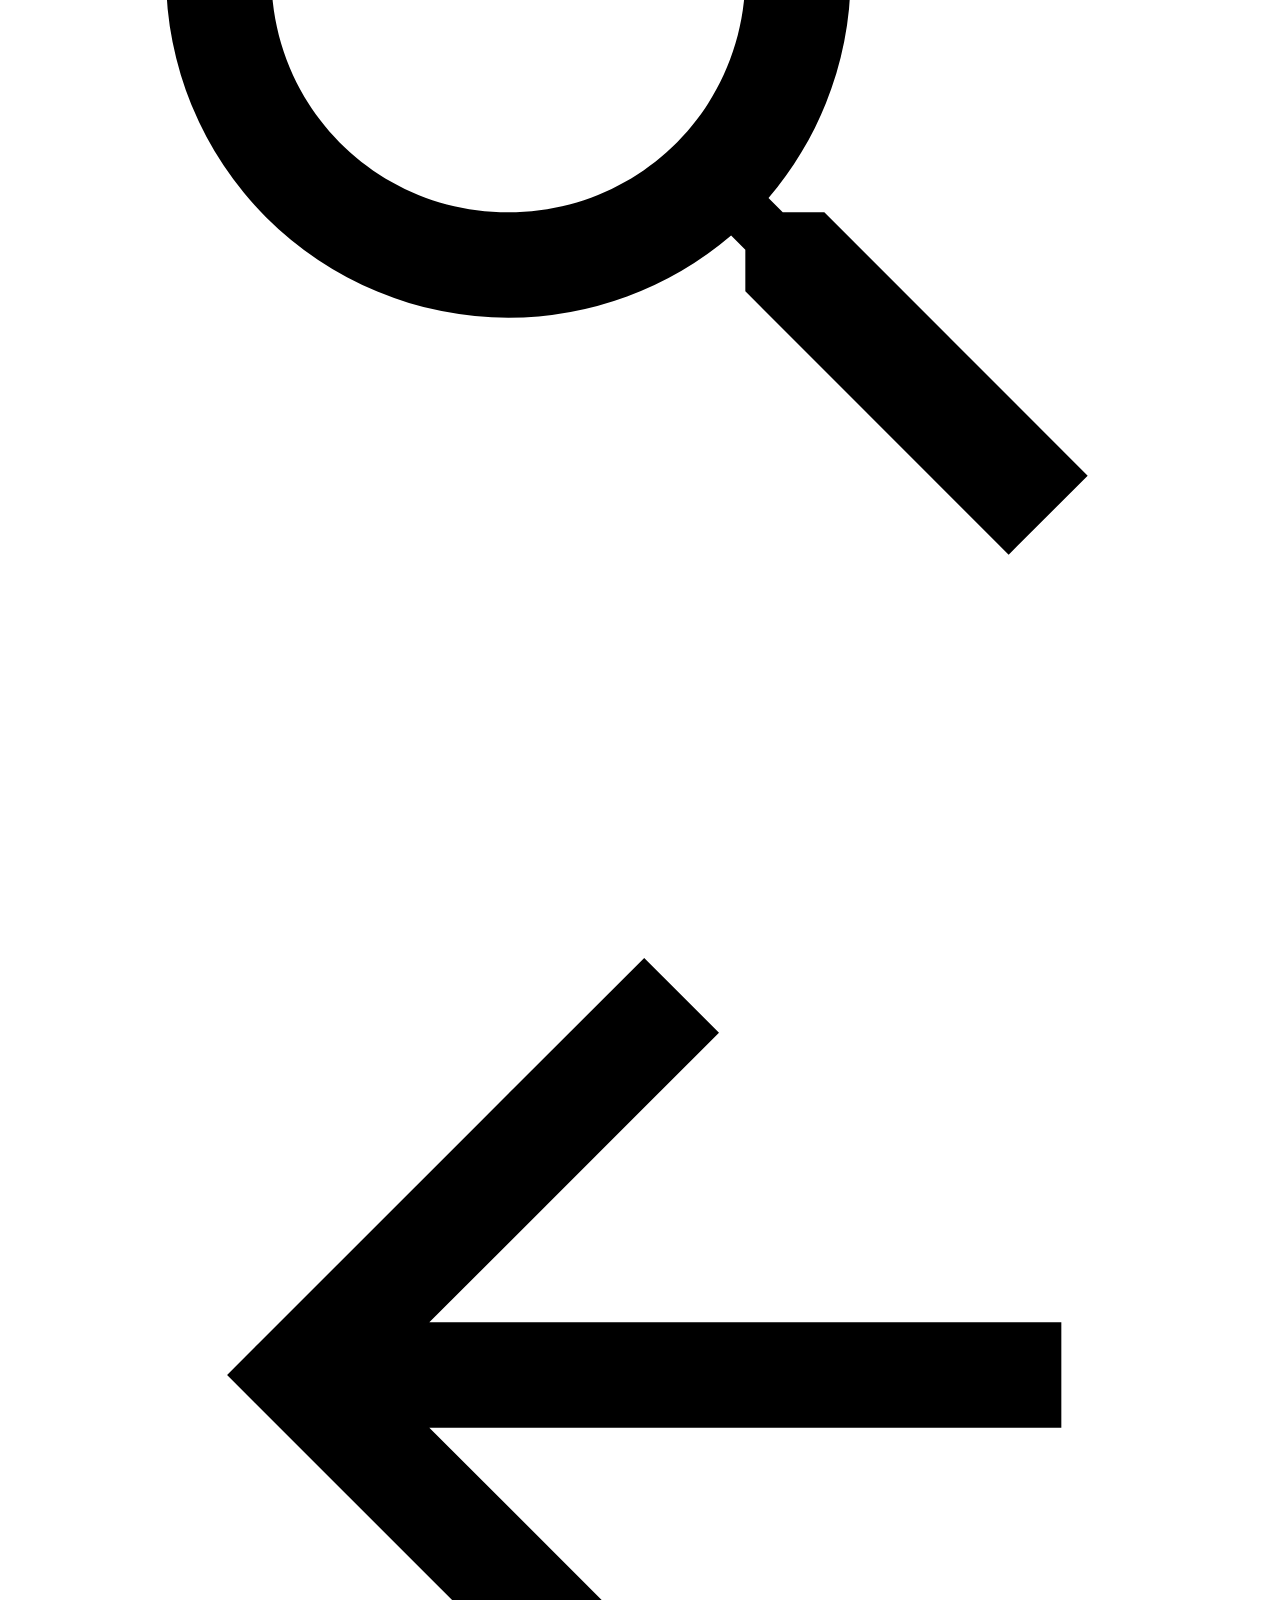
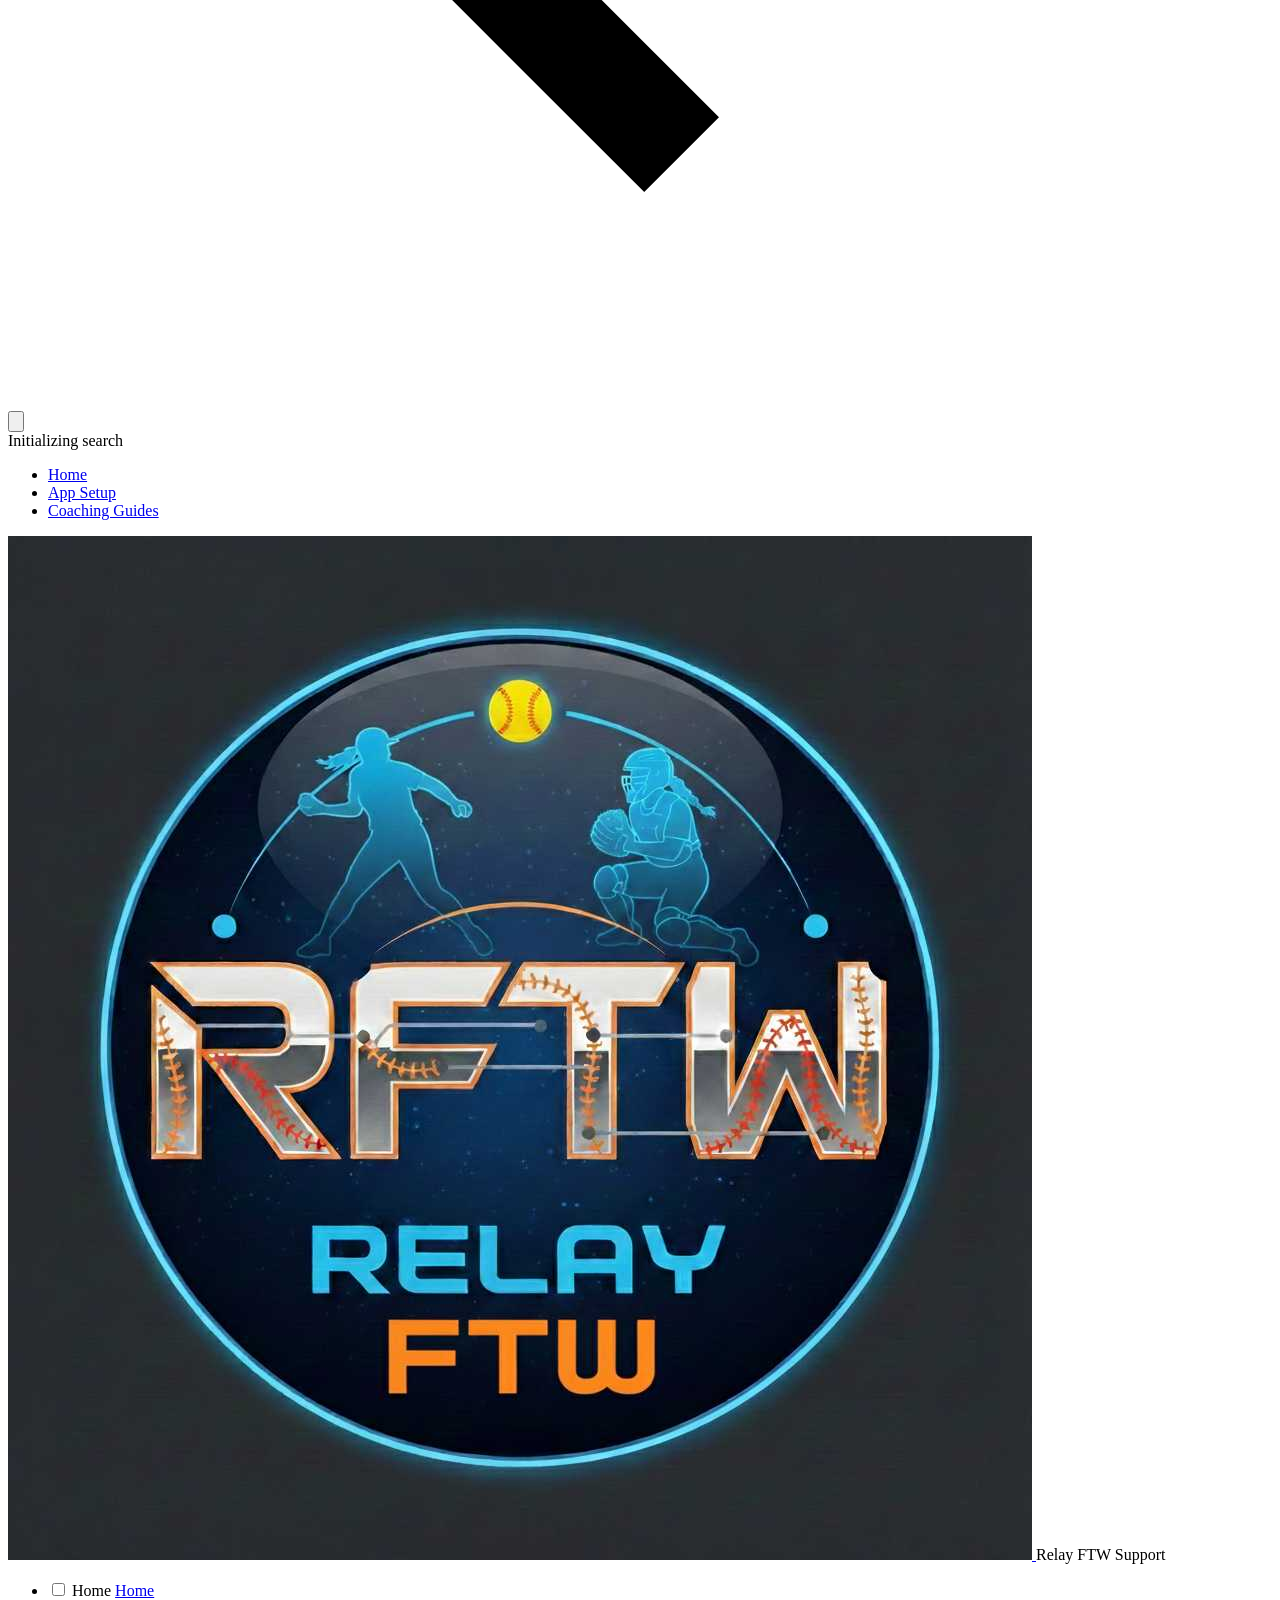
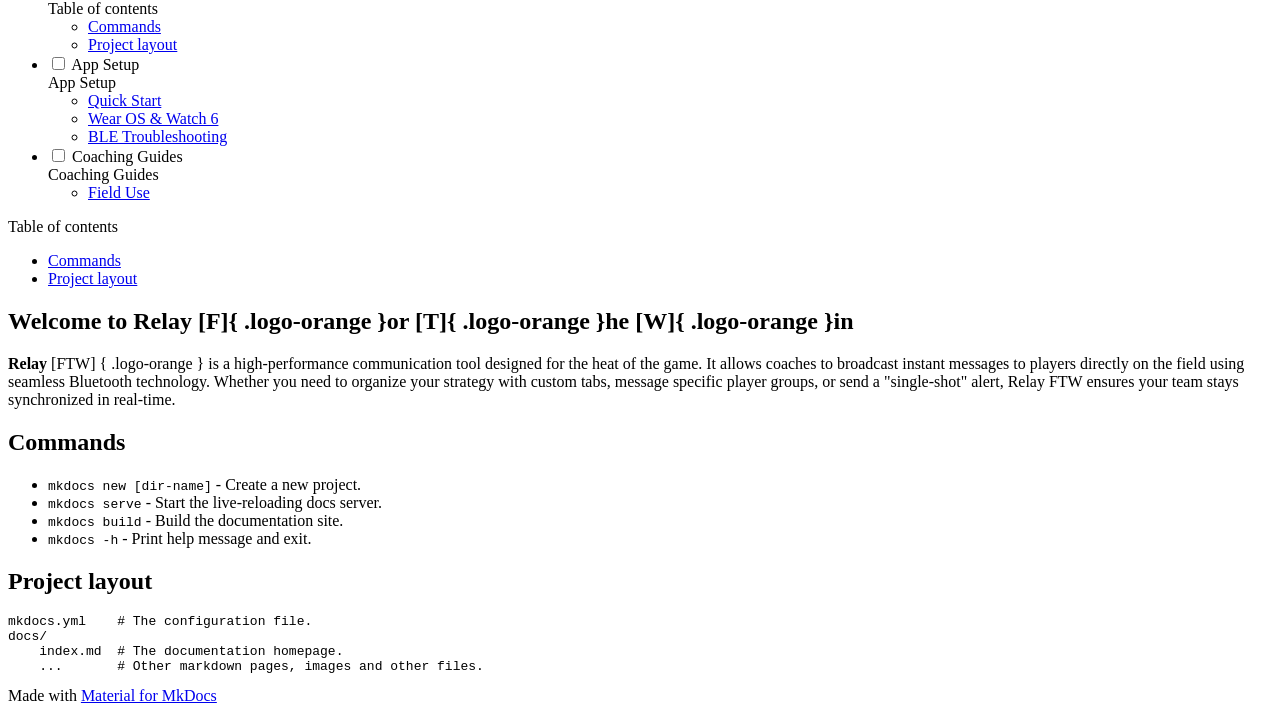
==== commit 9eeb2d15: "Deployed e8c0dc2 with MkDocs version: 1.6.1" ====
--- a/index.html
+++ b/index.html
@@ -651,7 +651,7 @@
 
 
 <h1 id="welcome-to-relay-f-logo-orange-or-t-logo-orange-he-w-logo-orange-in">Welcome to Relay [F]{ .logo-orange }or [T]{ .logo-orange }he [W]{ .logo-orange }in</h1>
-<p><b>Relay</b> [FTW]{ .logo-orange } is a high-performance communication tool designed for the heat of the game. It allows coaches to broadcast instant messages to players directly on the field using seamless Bluetooth technology. Whether you need to organize your strategy with custom tabs, message specific player groups, or send a "single-shot" alert, Relay FTW ensures your team stays synchronized in real-time.</p>
+<p><b>Relay</b> [FTW] { .logo-orange } is a high-performance communication tool designed for the heat of the game. It allows coaches to broadcast instant messages to players directly on the field using seamless Bluetooth technology. Whether you need to organize your strategy with custom tabs, message specific player groups, or send a "single-shot" alert, Relay FTW ensures your team stays synchronized in real-time.</p>
 <h2 id="commands">Commands</h2>
 <ul>
 <li><code>mkdocs new [dir-name]</code> - Create a new project.</li>
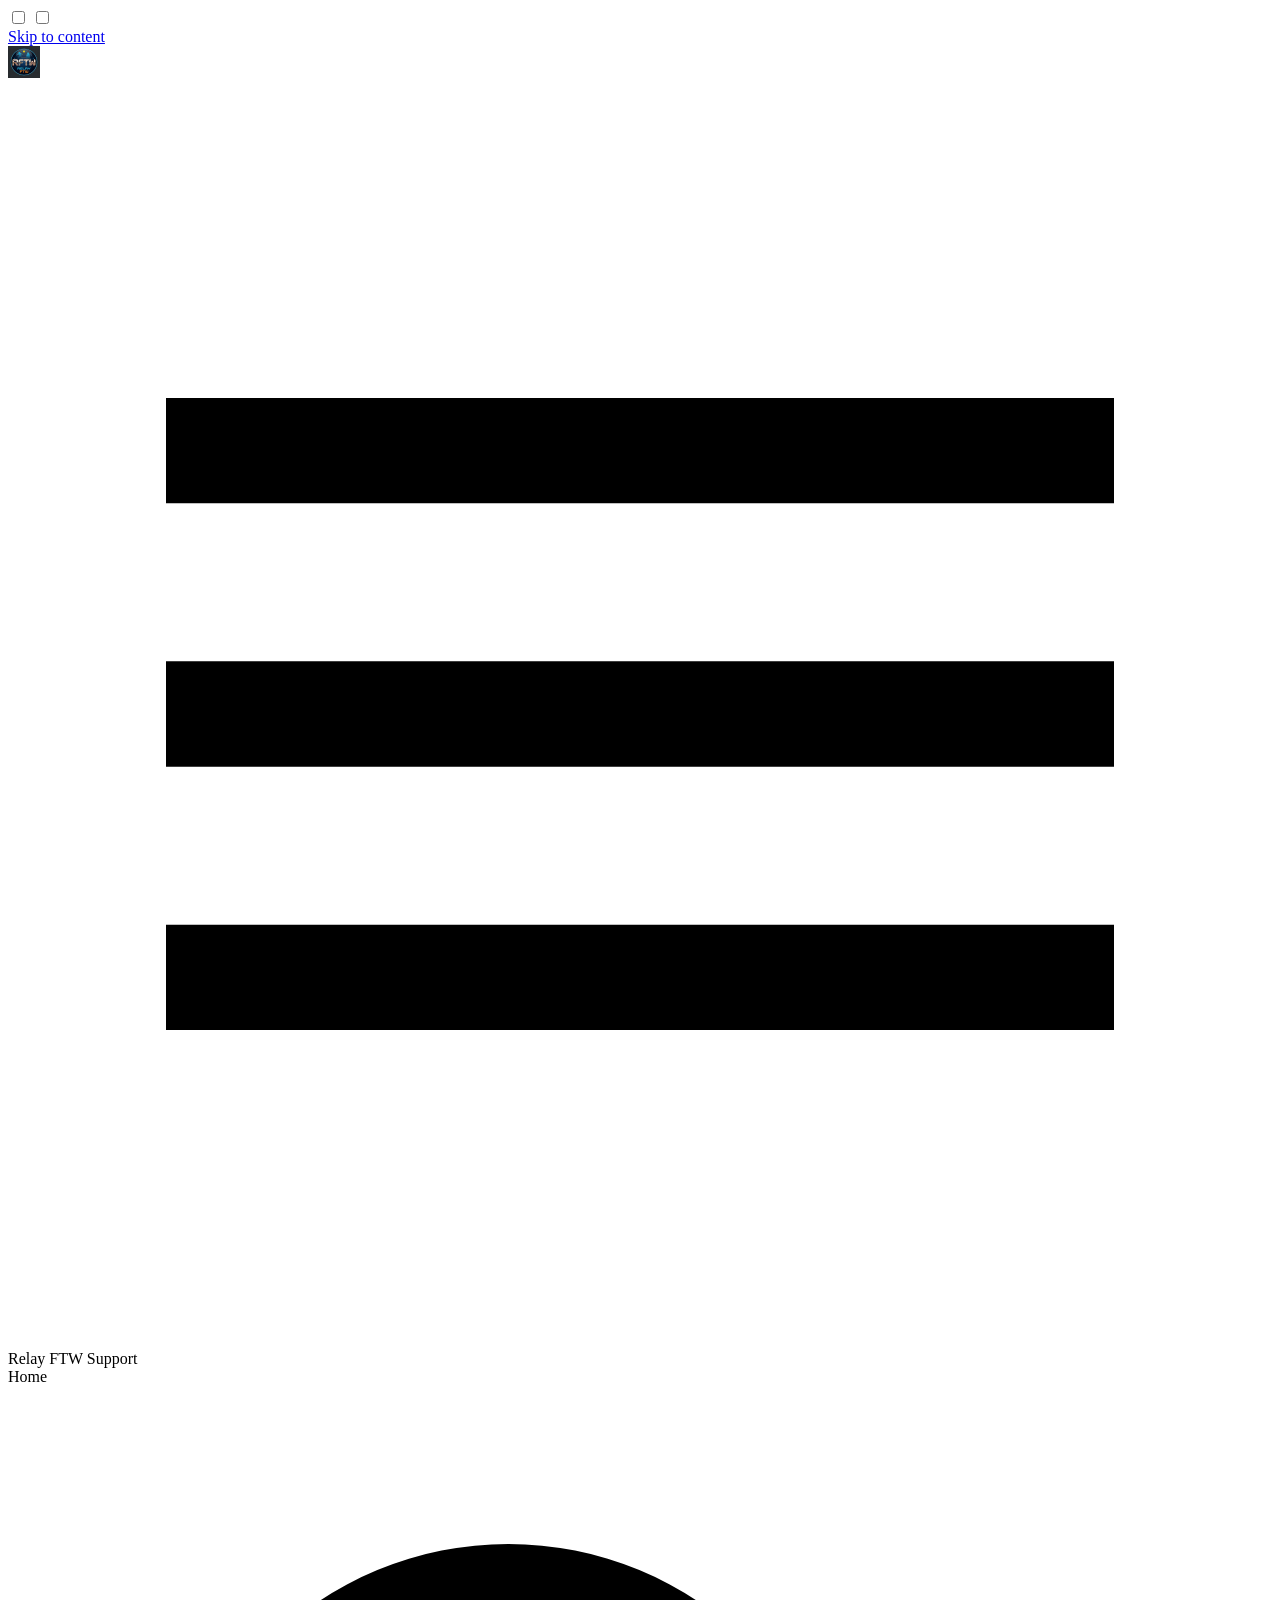
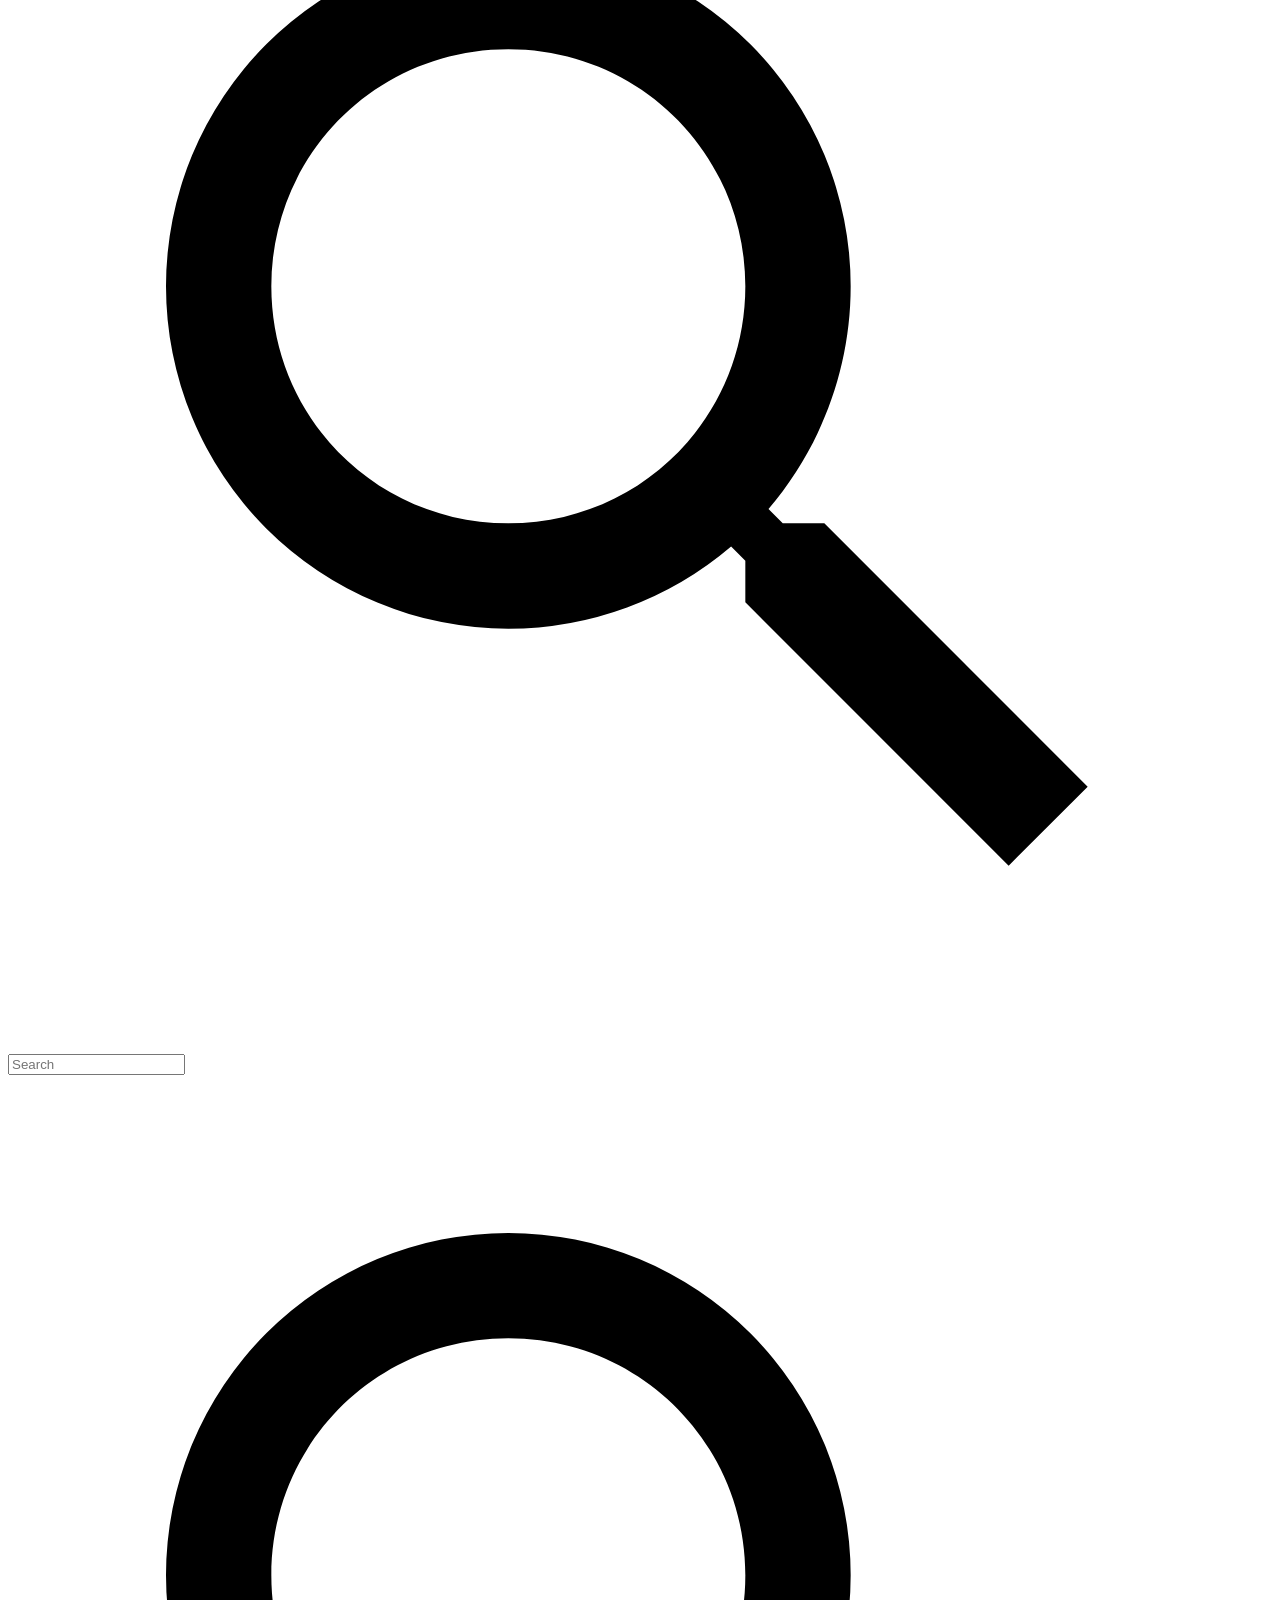
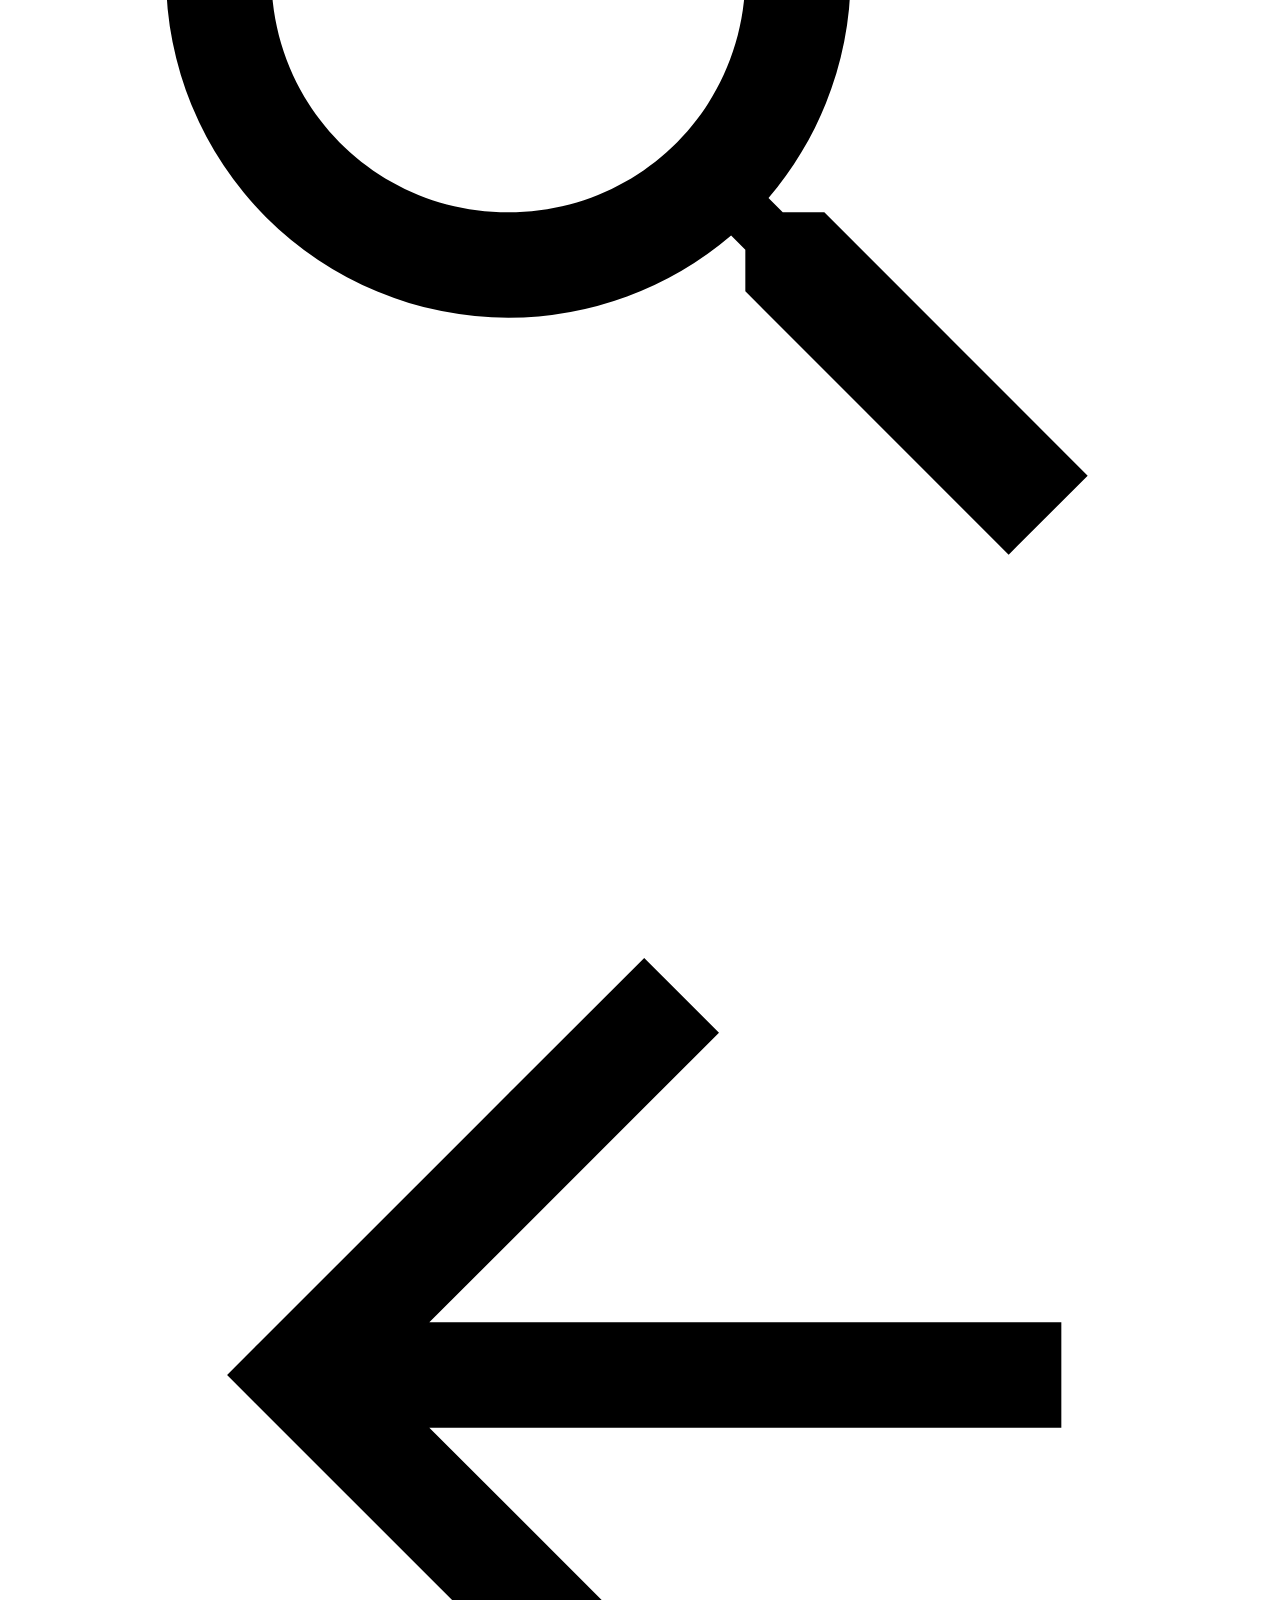
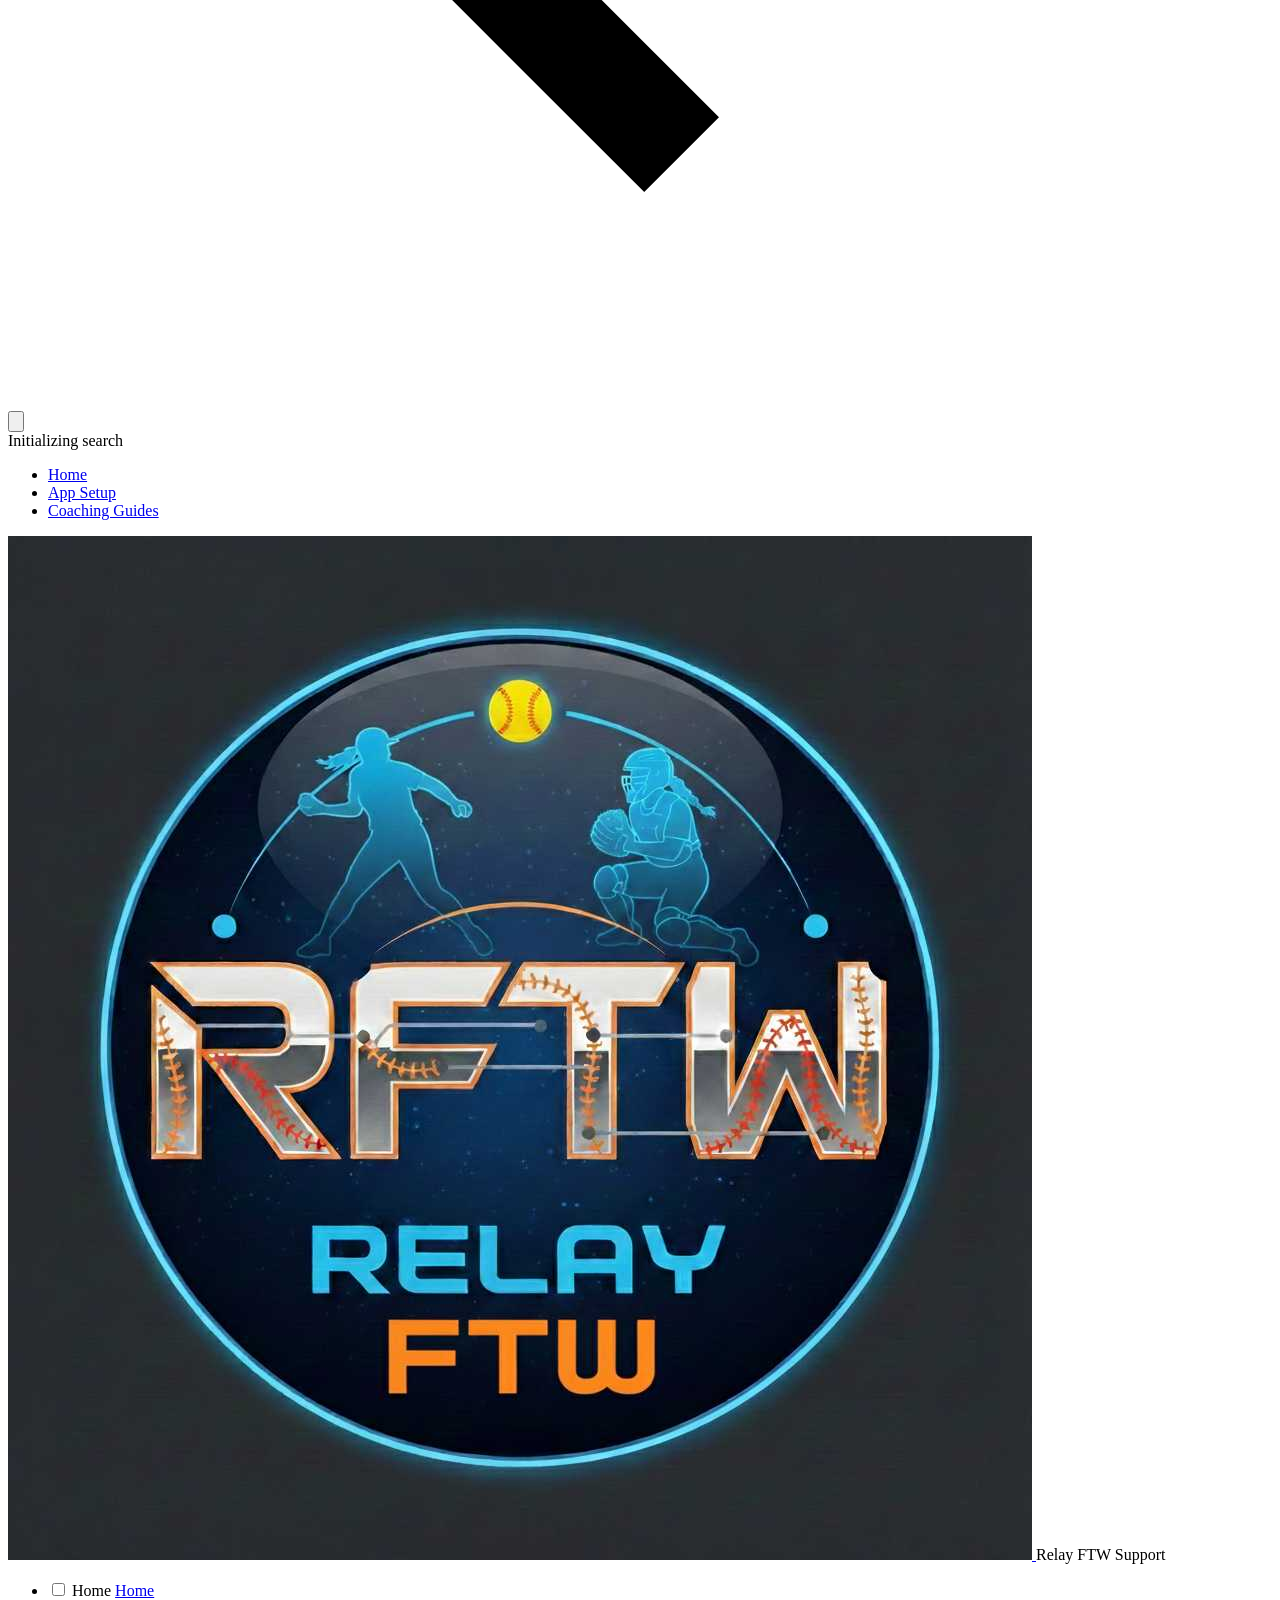
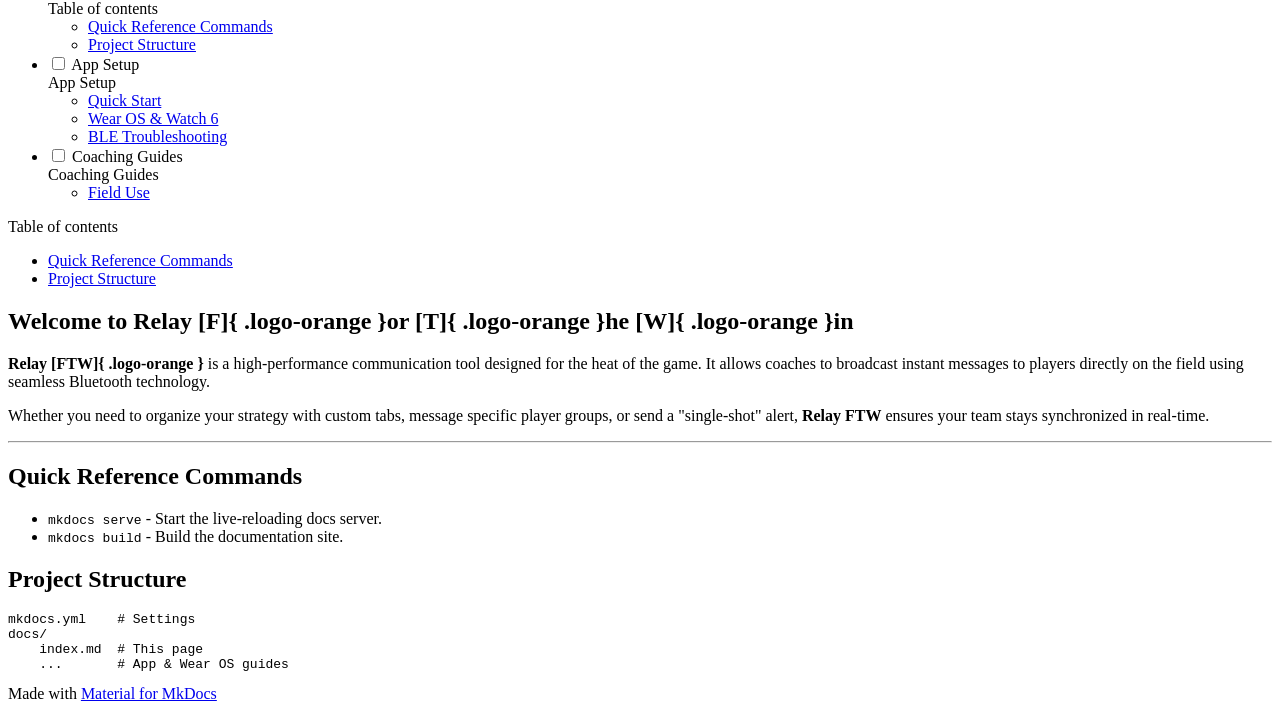
==== commit df8adb62: "Deployed e8c0dc2 with MkDocs version: 1.6.1" ====
--- a/index.html
+++ b/index.html
@@ -330,10 +330,10 @@
     <ul class="md-nav__list" data-md-component="toc" data-md-scrollfix>
       
         <li class="md-nav__item">
-  <a href="#commands" class="md-nav__link">
+  <a href="#quick-reference-commands" class="md-nav__link">
     <span class="md-ellipsis">
       
-        Commands
+        Quick Reference Commands
       
     </span>
   </a>
@@ -341,10 +341,10 @@
 </li>
       
         <li class="md-nav__item">
-  <a href="#project-layout" class="md-nav__link">
+  <a href="#project-structure" class="md-nav__link">
     <span class="md-ellipsis">
       
-        Project layout
+        Project Structure
       
     </span>
   </a>
@@ -612,10 +612,10 @@
     <ul class="md-nav__list" data-md-component="toc" data-md-scrollfix>
       
         <li class="md-nav__item">
-  <a href="#commands" class="md-nav__link">
+  <a href="#quick-reference-commands" class="md-nav__link">
     <span class="md-ellipsis">
       
-        Commands
+        Quick Reference Commands
       
     </span>
   </a>
@@ -623,10 +623,10 @@
 </li>
       
         <li class="md-nav__item">
-  <a href="#project-layout" class="md-nav__link">
+  <a href="#project-structure" class="md-nav__link">
     <span class="md-ellipsis">
       
-        Project layout
+        Project Structure
       
     </span>
   </a>
@@ -651,19 +651,19 @@
 
 
 <h1 id="welcome-to-relay-f-logo-orange-or-t-logo-orange-he-w-logo-orange-in">Welcome to Relay [F]{ .logo-orange }or [T]{ .logo-orange }he [W]{ .logo-orange }in</h1>
-<p><b>Relay</b> [FTW] { .logo-orange } is a high-performance communication tool designed for the heat of the game. It allows coaches to broadcast instant messages to players directly on the field using seamless Bluetooth technology. Whether you need to organize your strategy with custom tabs, message specific player groups, or send a "single-shot" alert, Relay FTW ensures your team stays synchronized in real-time.</p>
-<h2 id="commands">Commands</h2>
+<p><strong>Relay [FTW]{ .logo-orange }</strong> is a high-performance communication tool designed for the heat of the game. It allows coaches to broadcast instant messages to players directly on the field using seamless Bluetooth technology. </p>
+<p>Whether you need to organize your strategy with custom tabs, message specific player groups, or send a "single-shot" alert, <strong>Relay FTW</strong> ensures your team stays synchronized in real-time.</p>
+<hr />
+<h2 id="quick-reference-commands">Quick Reference Commands</h2>
 <ul>
-<li><code>mkdocs new [dir-name]</code> - Create a new project.</li>
 <li><code>mkdocs serve</code> - Start the live-reloading docs server.</li>
 <li><code>mkdocs build</code> - Build the documentation site.</li>
-<li><code>mkdocs -h</code> - Print help message and exit.</li>
 </ul>
-<h2 id="project-layout">Project layout</h2>
-<pre><code>mkdocs.yml    # The configuration file.
+<h2 id="project-structure">Project Structure</h2>
+<pre><code>mkdocs.yml    # Settings
 docs/
-    index.md  # The documentation homepage.
-    ...       # Other markdown pages, images and other files.
+    index.md  # This page
+    ...       # App &amp; Wear OS guides
 </code></pre>
 
 
--- a/stylesheets/extra.css
+++ b/stylesheets/extra.css
@@ -6,4 +6,8 @@
 .logo-orange {
 	color: #EE961C;
 	font-weight: bold;
+}
+
+b {
+  color: #1a237e; /* Matches your indigo theme */
 }
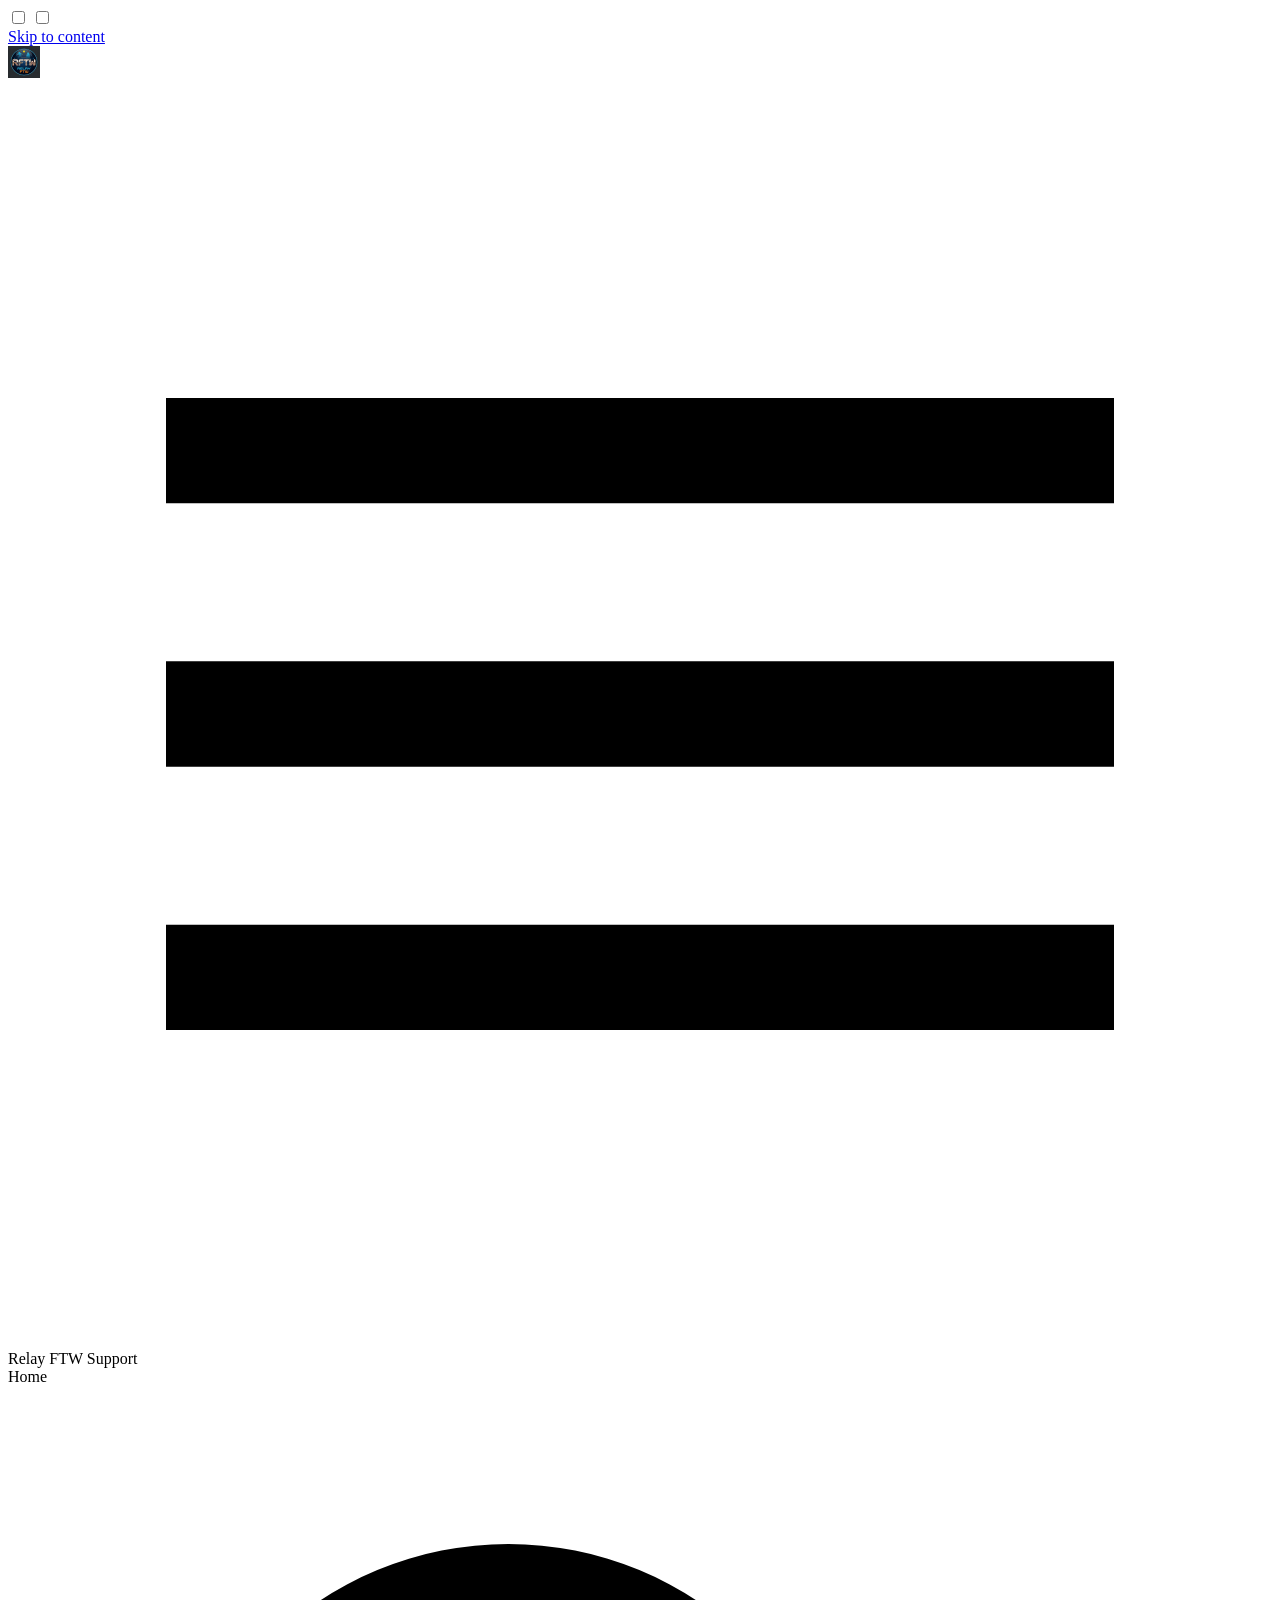
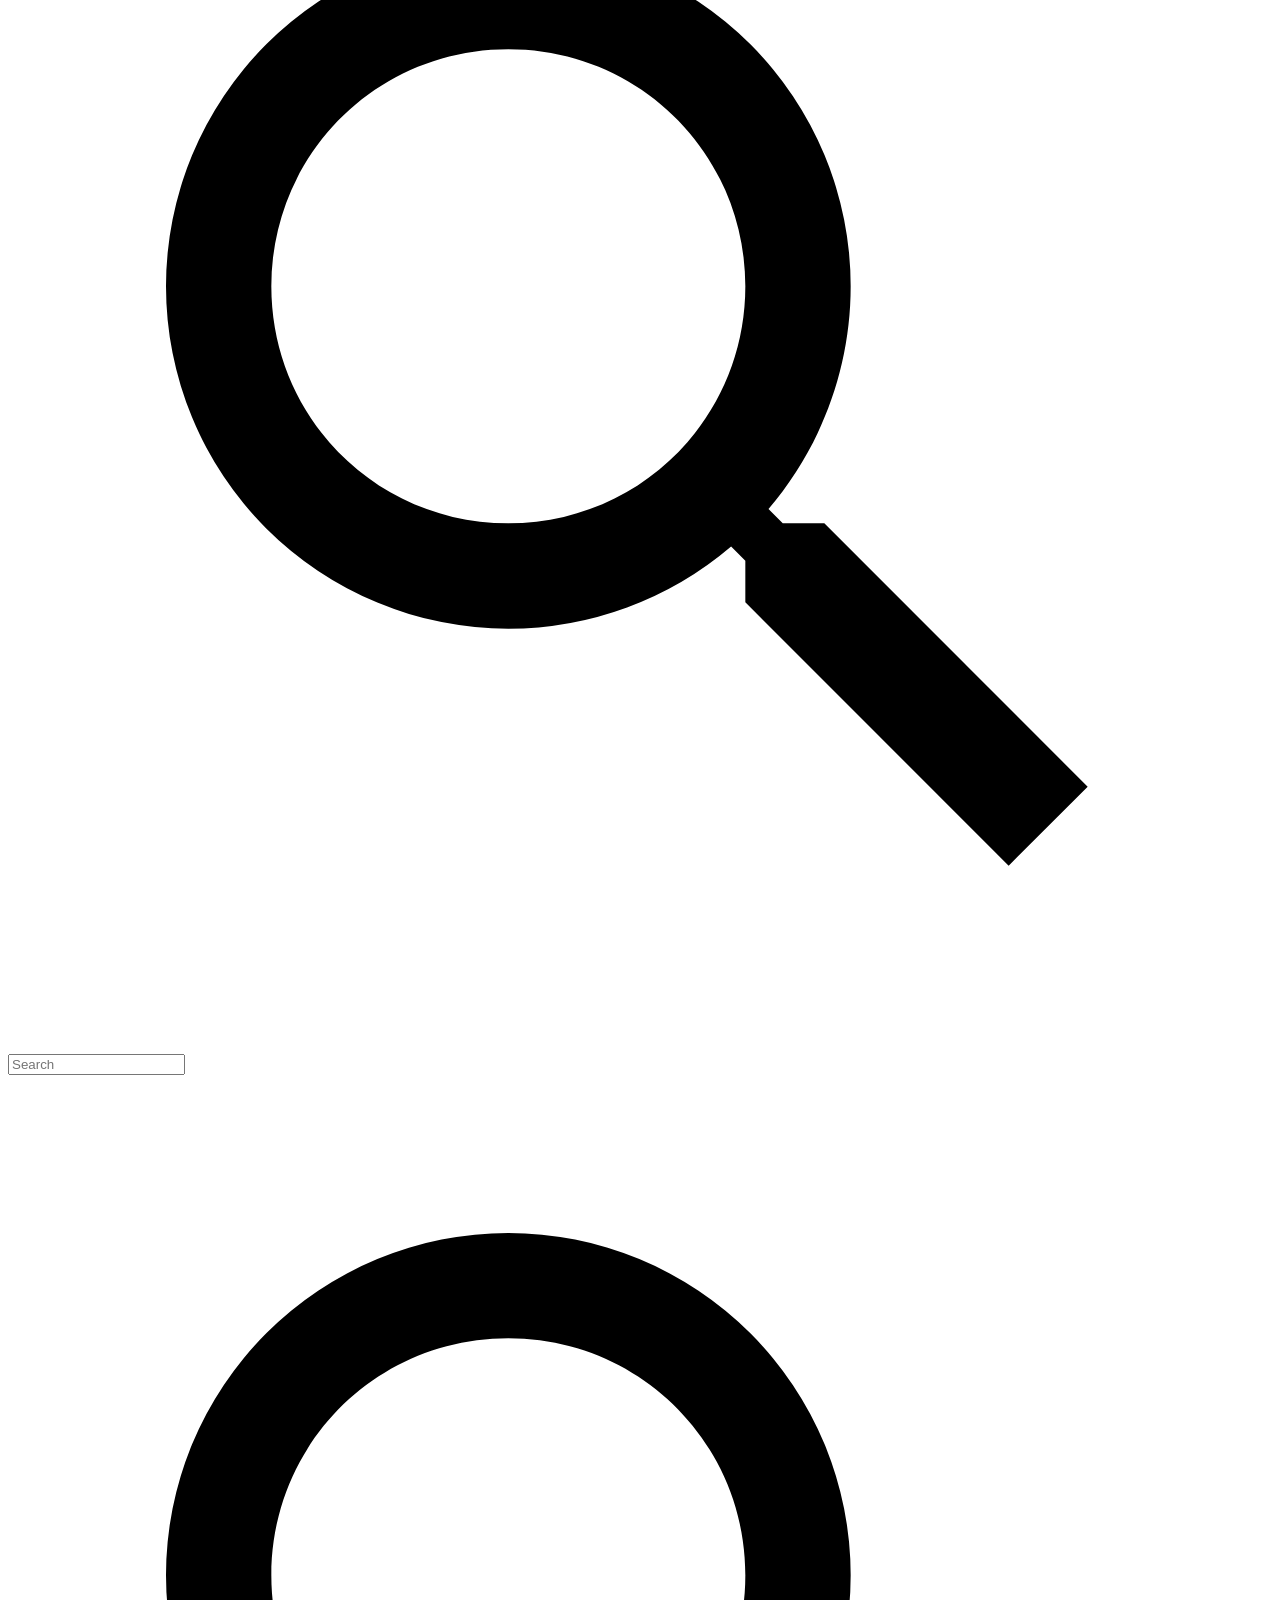
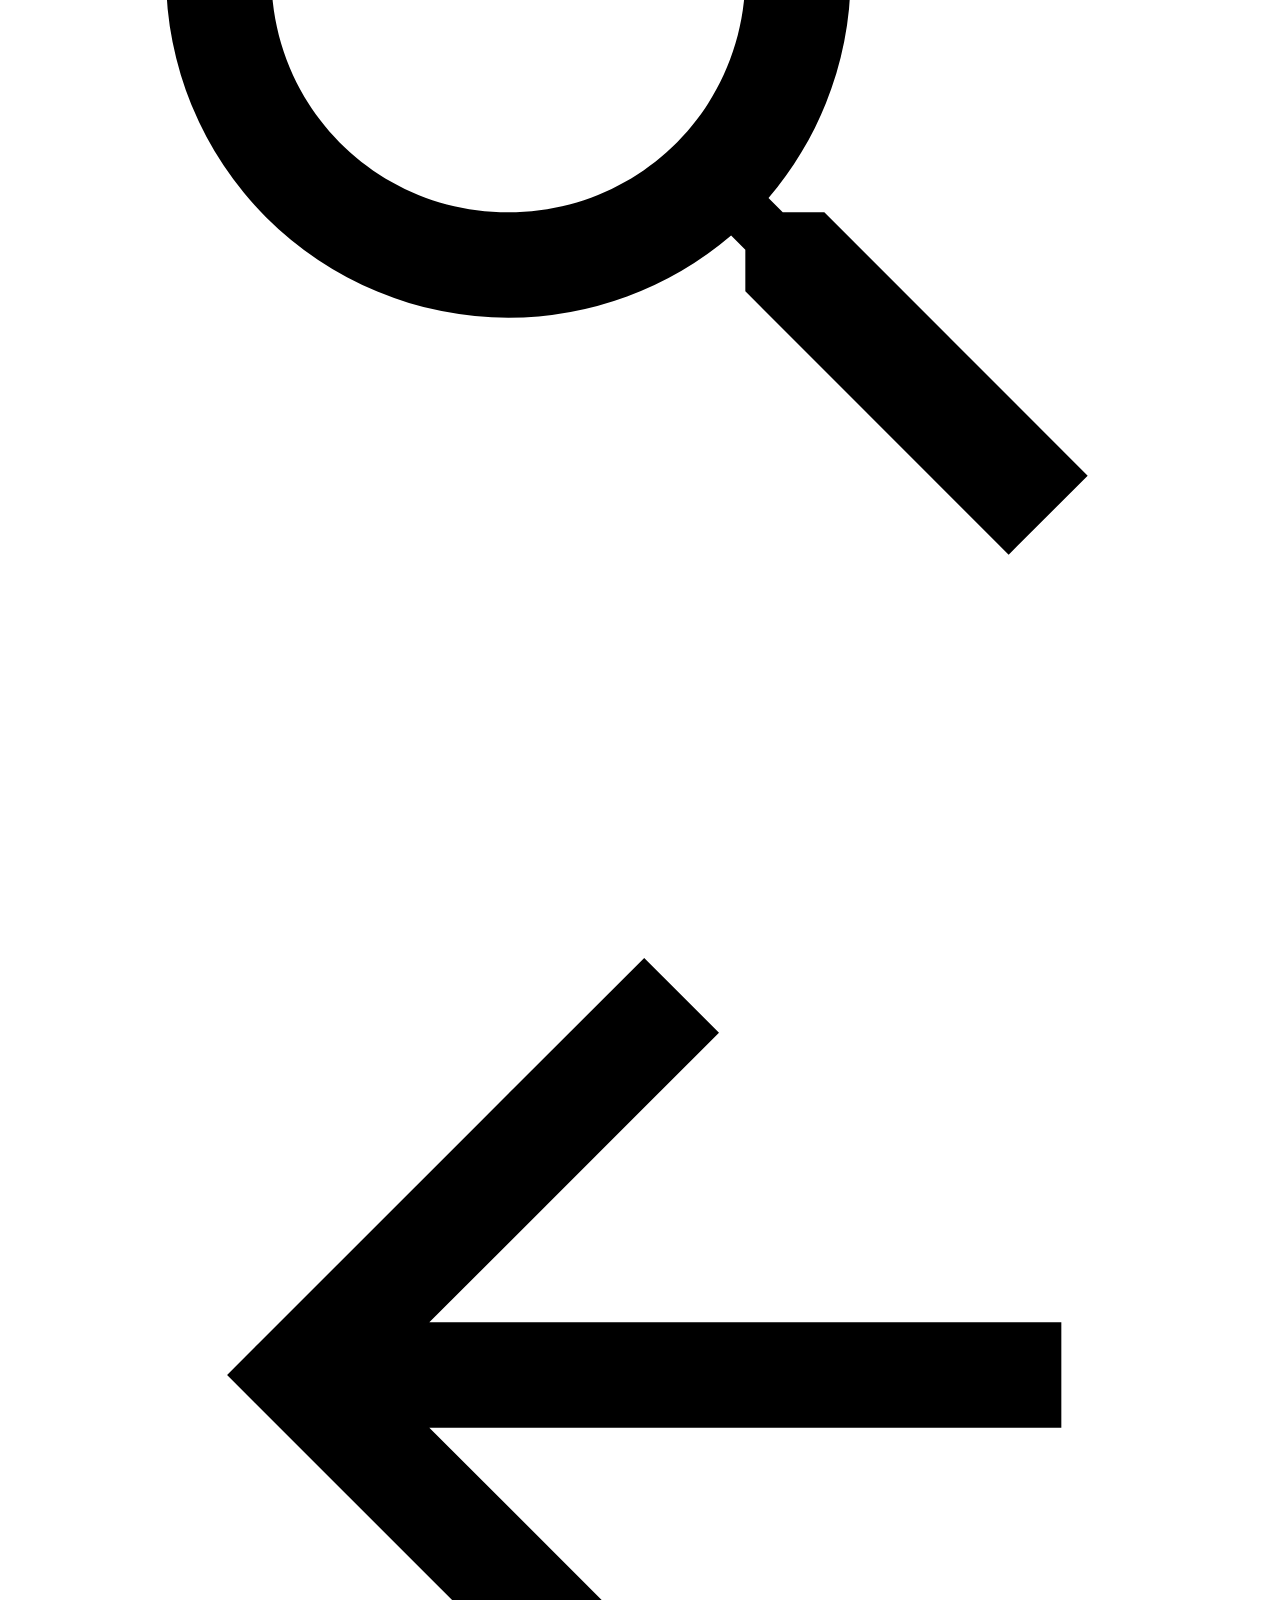
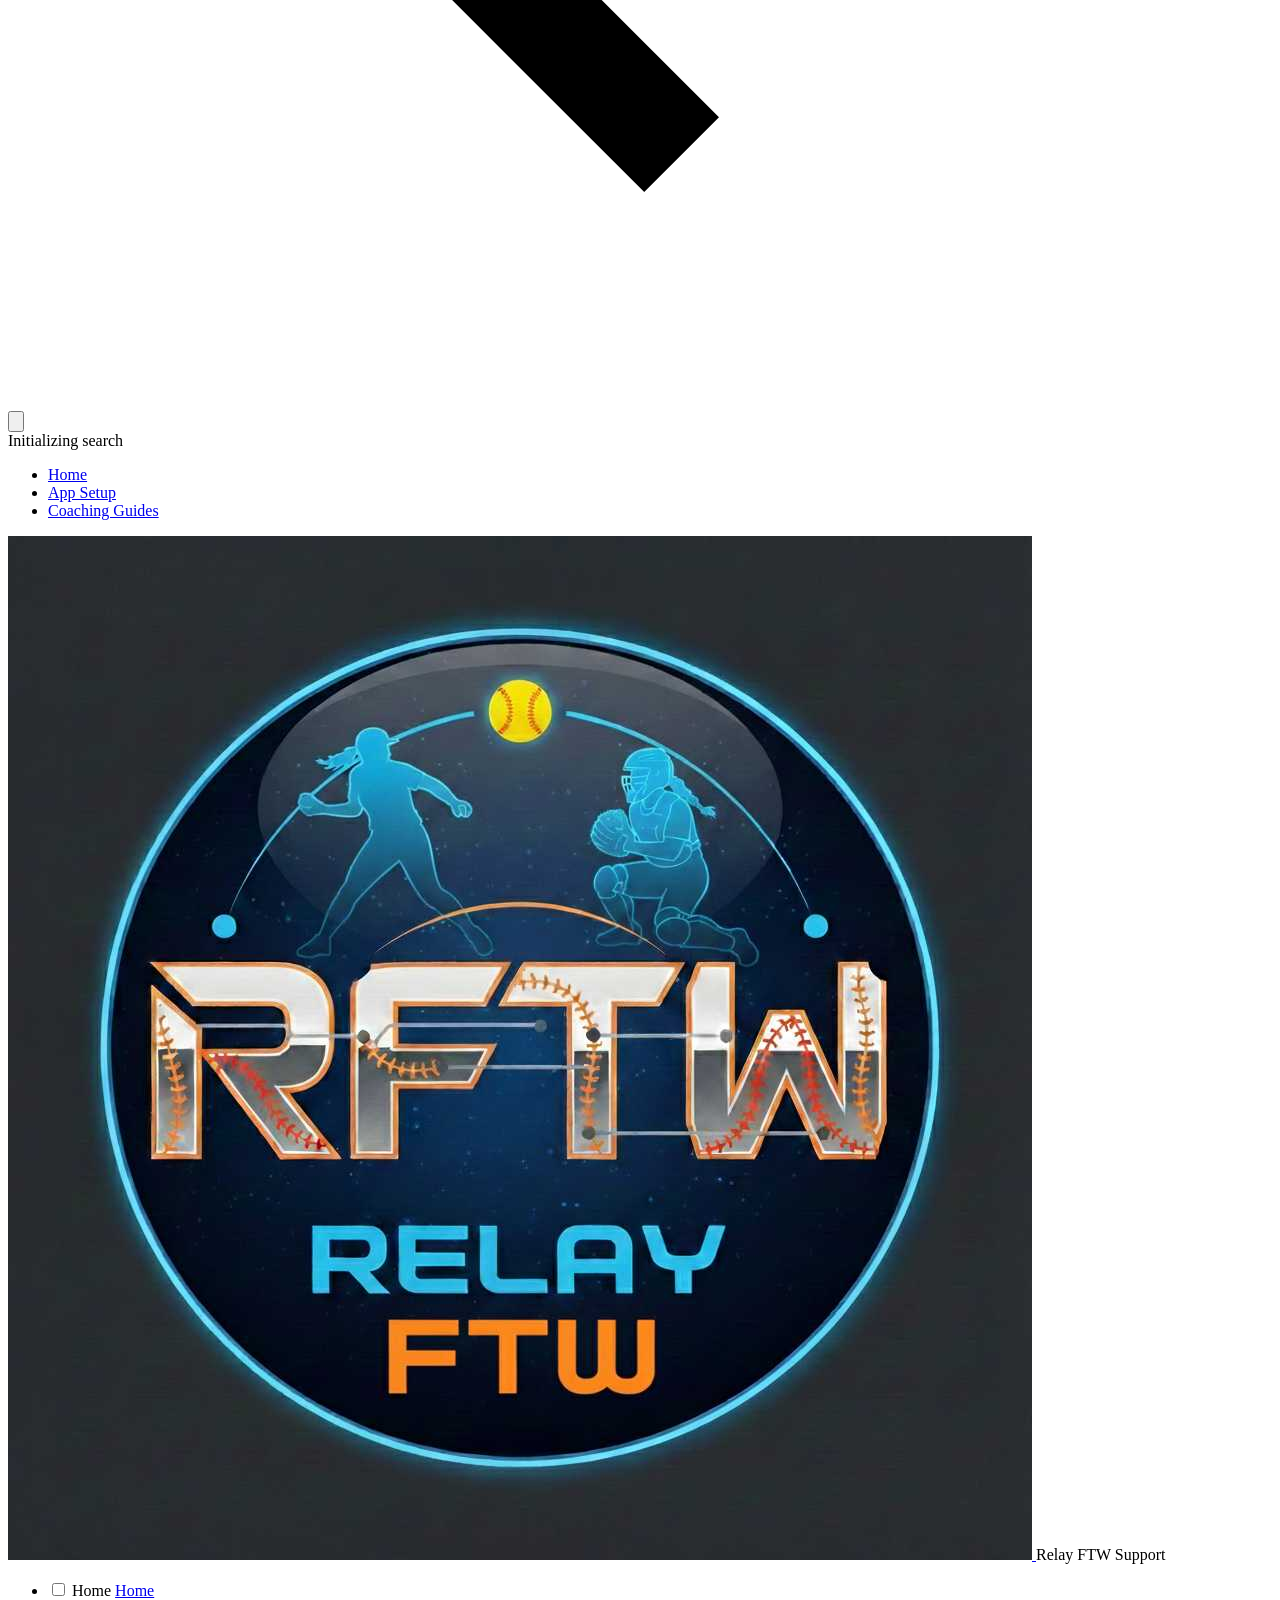
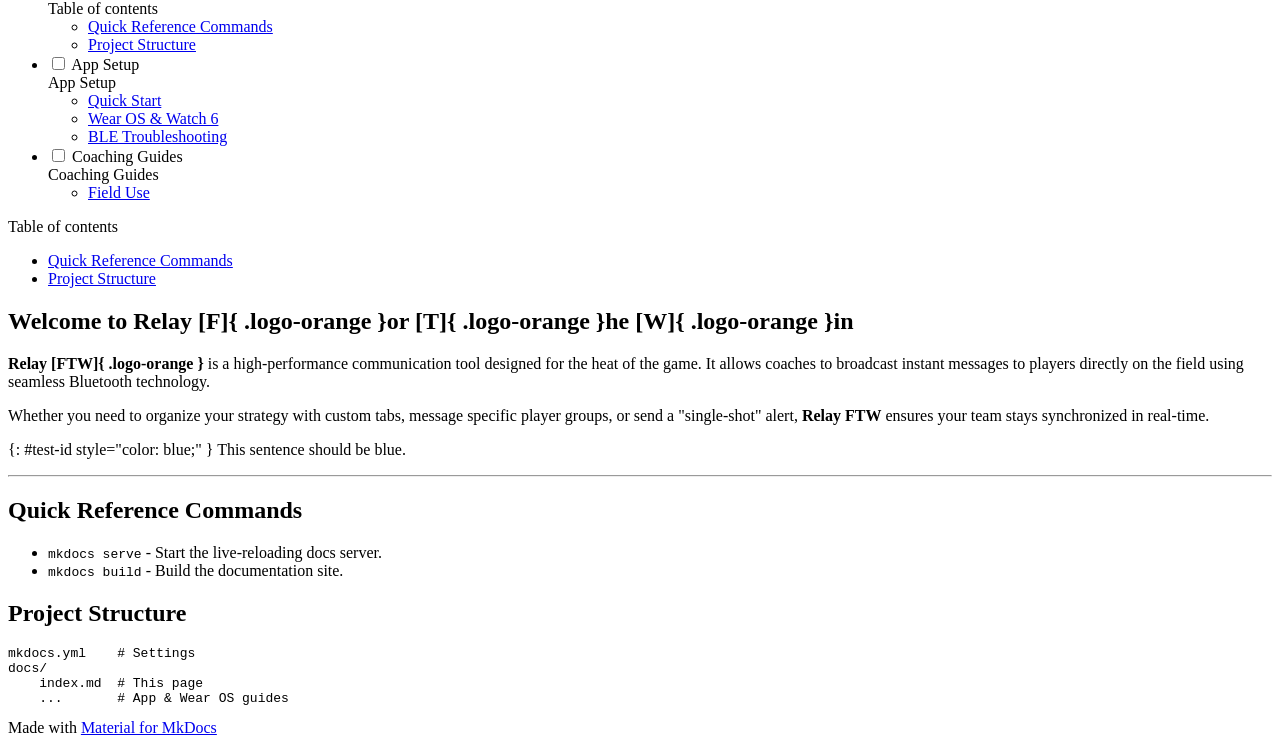
==== commit 0edc4cfe: "Deployed e8c0dc2 with MkDocs version: 1.6.1" ====
--- a/index.html
+++ b/index.html
@@ -653,6 +653,8 @@
 <h1 id="welcome-to-relay-f-logo-orange-or-t-logo-orange-he-w-logo-orange-in">Welcome to Relay [F]{ .logo-orange }or [T]{ .logo-orange }he [W]{ .logo-orange }in</h1>
 <p><strong>Relay [FTW]{ .logo-orange }</strong> is a high-performance communication tool designed for the heat of the game. It allows coaches to broadcast instant messages to players directly on the field using seamless Bluetooth technology. </p>
 <p>Whether you need to organize your strategy with custom tabs, message specific player groups, or send a "single-shot" alert, <strong>Relay FTW</strong> ensures your team stays synchronized in real-time.</p>
+<p>{: #test-id style="color: blue;" }
+This sentence should be blue.</p>
 <hr />
 <h2 id="quick-reference-commands">Quick Reference Commands</h2>
 <ul>
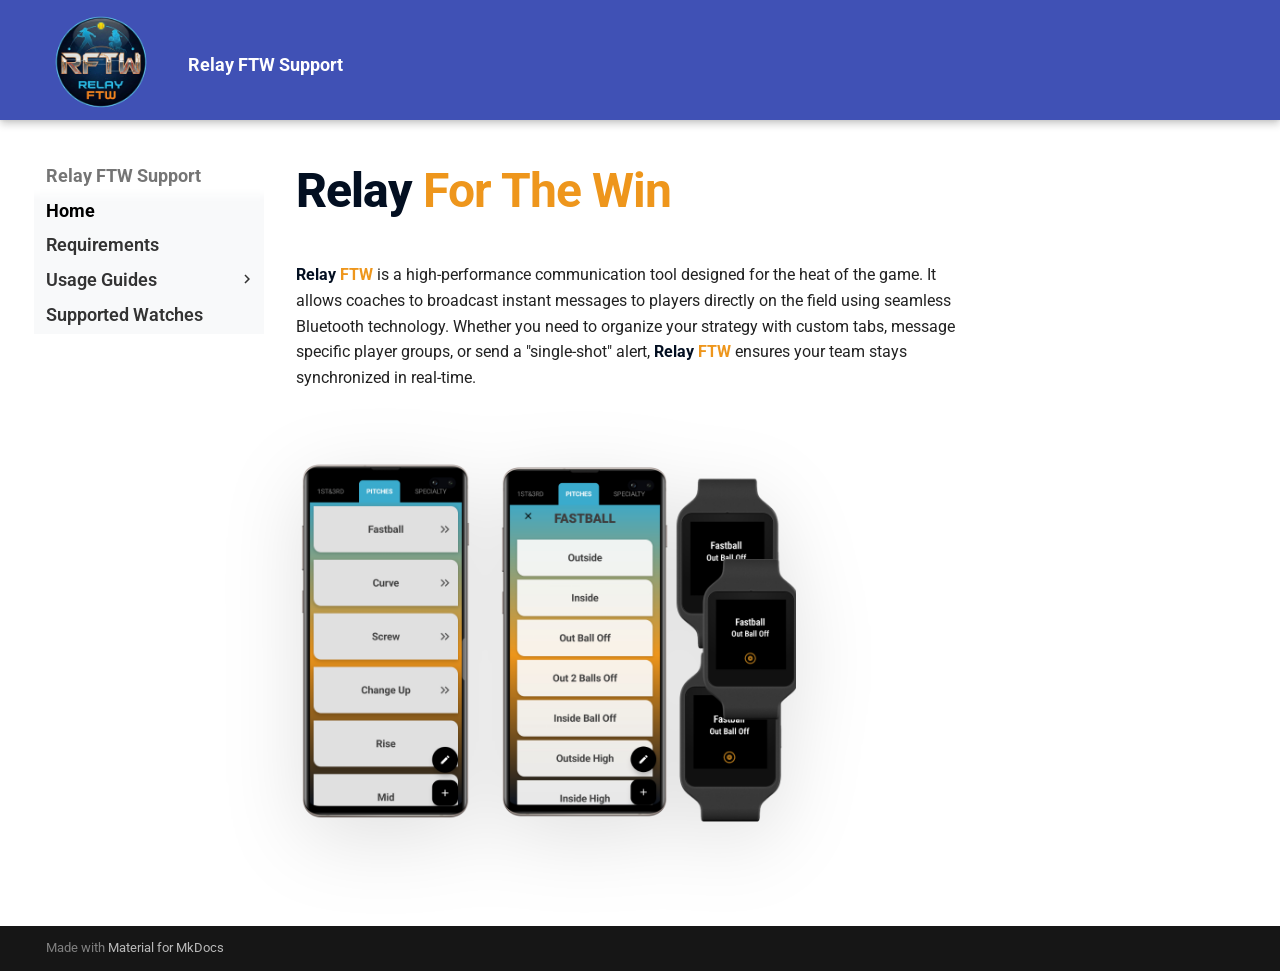
==== commit e7a2ef9c: "Deployed e8c0dc2 with MkDocs version: 1.5.3" ====
--- a/index.html
+++ b/index.html
@@ -1,7 +1,4 @@
-
-<!doctype html>
-<html lang="en" class="no-js">
-  <head>
+<!DOCTYPE html><html lang="en" class="no-js"><head>
     
       <meta charset="utf-8">
       <meta name="viewport" content="width=device-width,initial-scale=1">
@@ -10,12 +7,11 @@
       
       
       
-      
-        
-      
-      
-      <link rel="icon" href="images/rftw_low.jpg">
-      <meta name="generator" content="mkdocs-1.6.1, mkdocs-material-9.7.6">
+        <link rel="next" href="guides/reqs/">
+      
+      
+      <link rel="icon" href="images/rftw_rnd.png">
+      <meta name="generator" content="mkdocs-1.5.3, mkdocs-material-9.5.18">
     
     
       
@@ -23,45 +19,48 @@
       
     
     
-      <link rel="stylesheet" href="assets/stylesheets/main.484c7ddc.min.css">
-      
-        
-        <link rel="stylesheet" href="assets/stylesheets/palette.ab4e12ef.min.css">
-      
-      
-
-
-    
-    
-      
-    
-    
-      
-        
-        
-        <link rel="preconnect" href="https://fonts.gstatic.com" crossorigin>
-        <link rel="stylesheet" href="https://fonts.googleapis.com/css?family=Roboto:300,300i,400,400i,700,700i%7CRoboto+Mono:400,400i,700,700i&display=fallback">
+      <link rel="stylesheet" href="assets/stylesheets/main.66ac8b77.min.css">
+      
+      
+
+
+    
+    
+      
+    
+    
+      
+        
+        
+        <link rel="preconnect" href="https://fonts.gstatic.com" crossorigin="">
+        <link rel="stylesheet" href="https://fonts.googleapis.com/css?family=Roboto:300,300i,400,400i,700,700i%7CRoboto+Mono:400,400i,700,700i&amp;display=fallback">
         <style>:root{--md-text-font:"Roboto";--md-code-font:"Roboto Mono"}</style>
       
     
     
       <link rel="stylesheet" href="stylesheets/extra.css">
     
-    <script>__md_scope=new URL(".",location),__md_hash=e=>[...e].reduce(((e,_)=>(e<<5)-e+_.charCodeAt(0)),0),__md_get=(e,_=localStorage,t=__md_scope)=>JSON.parse(_.getItem(t.pathname+"."+e)),__md_set=(e,_,t=localStorage,a=__md_scope)=>{try{t.setItem(a.pathname+"."+e,JSON.stringify(_))}catch(e){}}</script>
-    
-      
-
-    
-    
-  </head>
-  
-  
-    
-    
-    
-    
-    
-    <body dir="ltr" data-md-color-scheme="default" data-md-color-primary="indigo" data-md-color-accent="blue">
+    <script>__md_scope=new URL(".",location),__md_hash=e=>[...e].reduce((e,_)=>(e<<5)-e+_.charCodeAt(0),0),__md_get=(e,_=localStorage,t=__md_scope)=>JSON.parse(_.getItem(t.pathname+"."+e)),__md_set=(e,_,t=localStorage,a=__md_scope)=>{try{t.setItem(a.pathname+"."+e,JSON.stringify(_))}catch(e){}}</script>
+    
+      
+
+    
+    
+    
+  <link href="assets/stylesheets/glightbox.min.css" rel="stylesheet"><script src="assets/javascripts/glightbox.min.js"></script><style id="glightbox-style">
+            html.glightbox-open { overflow: initial; height: 100%; }
+            .gslide-title { margin-top: 0px; user-select: text; }
+            .gslide-desc { color: #666; user-select: text; }
+            .gslide-image img { background: white; }
+            .gscrollbar-fixer { padding-right: 15px; }
+            .gdesc-inner { font-size: 0.75rem; }
+            body[data-md-color-scheme="slate"] .gdesc-inner { background: var(--md-default-bg-color); }
+            body[data-md-color-scheme="slate"] .gslide-title { color: var(--md-default-fg-color); }
+            body[data-md-color-scheme="slate"] .gslide-desc { color: var(--md-default-fg-color); }
+        </style></head>
+  
+  
+    <body dir="ltr">
   
     
     <input class="md-toggle" data-md-toggle="drawer" type="checkbox" id="__drawer" autocomplete="off">
@@ -70,7 +69,7 @@
     <div data-md-component="skip">
       
         
-        <a href="#welcome-to-relay-f-logo-orange-or-t-logo-orange-he-w-logo-orange-in" class="md-skip">
+        <a href="#relay-for-the-win" class="md-skip">
           Skip to content
         </a>
       
@@ -82,16 +81,18 @@
     
       
 
-<header class="md-header" data-md-component="header">
+  
+
+<header class="md-header md-header--shadow" data-md-component="header">
   <nav class="md-header__inner md-grid" aria-label="Header">
     <a href="." title="Relay FTW Support" class="md-header__button md-logo" aria-label="Relay FTW Support" data-md-component="logo">
       
-  <img src="images/rftw_low.jpg" alt="logo">
+  <img src="images/rftw_rnd.png" alt="logo">
 
     </a>
     <label class="md-header__button md-icon" for="__drawer">
       
-      <svg xmlns="http://www.w3.org/2000/svg" viewBox="0 0 24 24"><path d="M3 6h18v2H3zm0 5h18v2H3zm0 5h18v2H3z"/></svg>
+      <svg xmlns="http://www.w3.org/2000/svg" viewBox="0 0 24 24"><path d="M3 6h18v2H3V6m0 5h18v2H3v-2m0 5h18v2H3v-2Z"></path></svg>
     </label>
     <div class="md-header__title" data-md-component="header-title">
       <div class="md-header__ellipsis">
@@ -110,50 +111,10 @@
       </div>
     </div>
     
-      
-    
-    
-    
-    
-      
-      
-        <label class="md-header__button md-icon" for="__search">
-          
-          <svg xmlns="http://www.w3.org/2000/svg" viewBox="0 0 24 24"><path d="M9.5 3A6.5 6.5 0 0 1 16 9.5c0 1.61-.59 3.09-1.56 4.23l.27.27h.79l5 5-1.5 1.5-5-5v-.79l-.27-.27A6.52 6.52 0 0 1 9.5 16 6.5 6.5 0 0 1 3 9.5 6.5 6.5 0 0 1 9.5 3m0 2C7 5 5 7 5 9.5S7 14 9.5 14 14 12 14 9.5 12 5 9.5 5"/></svg>
-        </label>
-        <div class="md-search" data-md-component="search" role="dialog">
-  <label class="md-search__overlay" for="__search"></label>
-  <div class="md-search__inner" role="search">
-    <form class="md-search__form" name="search">
-      <input type="text" class="md-search__input" name="query" aria-label="Search" placeholder="Search" autocapitalize="off" autocorrect="off" autocomplete="off" spellcheck="false" data-md-component="search-query" required>
-      <label class="md-search__icon md-icon" for="__search">
-        
-        <svg xmlns="http://www.w3.org/2000/svg" viewBox="0 0 24 24"><path d="M9.5 3A6.5 6.5 0 0 1 16 9.5c0 1.61-.59 3.09-1.56 4.23l.27.27h.79l5 5-1.5 1.5-5-5v-.79l-.27-.27A6.52 6.52 0 0 1 9.5 16 6.5 6.5 0 0 1 3 9.5 6.5 6.5 0 0 1 9.5 3m0 2C7 5 5 7 5 9.5S7 14 9.5 14 14 12 14 9.5 12 5 9.5 5"/></svg>
-        
-        <svg xmlns="http://www.w3.org/2000/svg" viewBox="0 0 24 24"><path d="M20 11v2H8l5.5 5.5-1.42 1.42L4.16 12l7.92-7.92L13.5 5.5 8 11z"/></svg>
-      </label>
-      <nav class="md-search__options" aria-label="Search">
-        
-        <button type="reset" class="md-search__icon md-icon" title="Clear" aria-label="Clear" tabindex="-1">
-          
-          <svg xmlns="http://www.w3.org/2000/svg" viewBox="0 0 24 24"><path d="M19 6.41 17.59 5 12 10.59 6.41 5 5 6.41 10.59 12 5 17.59 6.41 19 12 13.41 17.59 19 19 17.59 13.41 12z"/></svg>
-        </button>
-      </nav>
-      
-    </form>
-    <div class="md-search__output">
-      <div class="md-search__scrollwrap" tabindex="0" data-md-scrollfix>
-        <div class="md-search-result" data-md-component="search-result">
-          <div class="md-search-result__meta">
-            Initializing search
-          </div>
-          <ol class="md-search-result__list" role="presentation"></ol>
-        </div>
-      </div>
-    </div>
-  </div>
-</div>
-      
+    
+      <script>var media,input,key,value,palette=__md_get("__palette");if(palette&&palette.color){"(prefers-color-scheme)"===palette.color.media&&(media=matchMedia("(prefers-color-scheme: light)"),input=document.querySelector(media.matches?"[data-md-color-media='(prefers-color-scheme: light)']":"[data-md-color-media='(prefers-color-scheme: dark)']"),palette.color.media=input.getAttribute("data-md-color-media"),palette.color.scheme=input.getAttribute("data-md-color-scheme"),palette.color.primary=input.getAttribute("data-md-color-primary"),palette.color.accent=input.getAttribute("data-md-color-accent"));for([key,value]of Object.entries(palette.color))document.body.setAttribute("data-md-color-"+key,value)}</script>
+    
+    
     
     
   </nav>
@@ -164,76 +125,6 @@
       
       
         
-          
-            
-<nav class="md-tabs" aria-label="Tabs" data-md-component="tabs">
-  <div class="md-grid">
-    <ul class="md-tabs__list">
-      
-        
-  
-  
-  
-    
-  
-  
-    <li class="md-tabs__item md-tabs__item--active">
-      <a href="." class="md-tabs__link">
-        
-  
-  
-    
-  
-  Home
-
-      </a>
-    </li>
-  
-
-      
-        
-  
-  
-  
-  
-    
-    
-      <li class="md-tabs__item">
-        <a href="setup.md" class="md-tabs__link">
-          
-  
-  
-  App Setup
-
-        </a>
-      </li>
-    
-  
-
-      
-        
-  
-  
-  
-  
-    
-    
-      <li class="md-tabs__item">
-        <a href="coaching.md" class="md-tabs__link">
-          
-  
-  
-  Coaching Guides
-
-        </a>
-      </li>
-    
-  
-
-      
-    </ul>
-  </div>
-</nav>
           
         
       
@@ -242,26 +133,24 @@
           
             
               
-              <div class="md-sidebar md-sidebar--primary" data-md-component="sidebar" data-md-type="navigation" >
+              <div class="md-sidebar md-sidebar--primary" data-md-component="sidebar" data-md-type="navigation">
                 <div class="md-sidebar__scrollwrap">
                   <div class="md-sidebar__inner">
                     
 
 
-  
-
-
-<nav class="md-nav md-nav--primary md-nav--lifted" aria-label="Navigation" data-md-level="0">
+
+<nav class="md-nav md-nav--primary" aria-label="Navigation" data-md-level="0">
   <label class="md-nav__title" for="__drawer">
     <a href="." title="Relay FTW Support" class="md-nav__button md-logo" aria-label="Relay FTW Support" data-md-component="logo">
       
-  <img src="images/rftw_low.jpg" alt="logo">
+  <img src="images/rftw_rnd.png" alt="logo">
 
     </a>
     Relay FTW Support
   </label>
   
-  <ul class="md-nav__list" data-md-scrollfix>
+  <ul class="md-nav__list" data-md-scrollfix="">
     
       
       
@@ -279,261 +168,63 @@
         
       
       
-        <label class="md-nav__link md-nav__link--active" for="__toc">
-          
-  
-  
-  <span class="md-ellipsis">
-    
-  
+      <a href="." class="md-nav__link md-nav__link--active">
+        
+  
+  <span class="md-ellipsis">
     Home
-  
-
-    
-  </span>
-  
-  
-
-          <span class="md-nav__icon md-icon"></span>
-        </label>
-      
-      <a href="." class="md-nav__link md-nav__link--active">
-        
-  
-  
-  <span class="md-ellipsis">
-    
-  
-    Home
-  
-
-    
-  </span>
-  
-  
-
-      </a>
-      
-        
-
-<nav class="md-nav md-nav--secondary" aria-label="Table of contents">
-  
-  
-  
-    
-  
-  
-    <label class="md-nav__title" for="__toc">
-      <span class="md-nav__icon md-icon"></span>
-      Table of contents
-    </label>
-    <ul class="md-nav__list" data-md-component="toc" data-md-scrollfix>
-      
-        <li class="md-nav__item">
-  <a href="#quick-reference-commands" class="md-nav__link">
-    <span class="md-ellipsis">
-      
-        Quick Reference Commands
-      
-    </span>
-  </a>
-  
-</li>
-      
-        <li class="md-nav__item">
-  <a href="#project-structure" class="md-nav__link">
-    <span class="md-ellipsis">
-      
-        Project Structure
-      
-    </span>
-  </a>
-  
-</li>
-      
-    </ul>
-  
-</nav>
-      
-    </li>
-  
-
-    
-      
-      
-  
-  
-  
-  
-    
-    
-    
-    
-      
-      
+  </span>
+  
+
+      </a>
+      
+    </li>
+  
+
+    
+      
+      
+  
+  
+  
+  
+    <li class="md-nav__item">
+      <a href="guides/reqs/" class="md-nav__link">
+        
+  
+  <span class="md-ellipsis">
+    Requirements
+  </span>
+  
+
+      </a>
+    </li>
+  
+
+    
+      
+      
+  
+  
+  
+  
+    
+    
     
     
     <li class="md-nav__item md-nav__item--nested">
       
         
         
-        <input class="md-nav__toggle md-toggle " type="checkbox" id="__nav_2" >
-        
-          
-          <label class="md-nav__link" for="__nav_2" id="__nav_2_label" tabindex="0">
-            
-  
-  
-  <span class="md-ellipsis">
-    
-  
-    App Setup
-  
-
-    
-  </span>
-  
-  
-
-            <span class="md-nav__icon md-icon"></span>
-          </label>
-        
-        <nav class="md-nav" data-md-level="1" aria-labelledby="__nav_2_label" aria-expanded="false">
-          <label class="md-nav__title" for="__nav_2">
-            <span class="md-nav__icon md-icon"></span>
-            
-  
-    App Setup
-  
-
-          </label>
-          <ul class="md-nav__list" data-md-scrollfix>
-            
-              
-                
-  
-  
-  
-  
-    <li class="md-nav__item">
-      <a href="setup.md" class="md-nav__link">
-        
-  
-  
-  <span class="md-ellipsis">
-    
-  
-    Quick Start
-  
-
-    
-  </span>
-  
-  
-
-      </a>
-    </li>
-  
-
-              
-            
-              
-                
-  
-  
-  
-  
-    <li class="md-nav__item">
-      <a href="wear-os.md" class="md-nav__link">
-        
-  
-  
-  <span class="md-ellipsis">
-    
-  
-    Wear OS & Watch 6
-  
-
-    
-  </span>
-  
-  
-
-      </a>
-    </li>
-  
-
-              
-            
-              
-                
-  
-  
-  
-  
-    <li class="md-nav__item">
-      <a href="ble.md" class="md-nav__link">
-        
-  
-  
-  <span class="md-ellipsis">
-    
-  
-    BLE Troubleshooting
-  
-
-    
-  </span>
-  
-  
-
-      </a>
-    </li>
-  
-
-              
-            
-          </ul>
-        </nav>
-      
-    </li>
-  
-
-    
-      
-      
-  
-  
-  
-  
-    
-    
-    
-    
-      
-      
-    
-    
-    <li class="md-nav__item md-nav__item--nested">
-      
-        
-        
-        <input class="md-nav__toggle md-toggle " type="checkbox" id="__nav_3" >
+        <input class="md-nav__toggle md-toggle " type="checkbox" id="__nav_3">
         
           
           <label class="md-nav__link" for="__nav_3" id="__nav_3_label" tabindex="0">
             
   
-  
-  <span class="md-ellipsis">
-    
-  
-    Coaching Guides
-  
-
-    
-  </span>
-  
+  <span class="md-ellipsis">
+    Usage Guides
+  </span>
   
 
             <span class="md-nav__icon md-icon"></span>
@@ -542,13 +233,9 @@
         <nav class="md-nav" data-md-level="1" aria-labelledby="__nav_3_label" aria-expanded="false">
           <label class="md-nav__title" for="__nav_3">
             <span class="md-nav__icon md-icon"></span>
-            
-  
-    Coaching Guides
-  
-
+            Usage Guides
           </label>
-          <ul class="md-nav__list" data-md-scrollfix>
+          <ul class="md-nav__list" data-md-scrollfix="">
             
               
                 
@@ -557,19 +244,54 @@
   
   
     <li class="md-nav__item">
-      <a href="coaching.md" class="md-nav__link">
-        
-  
-  
-  <span class="md-ellipsis">
-    
-  
-    Field Use
-  
-
-    
-  </span>
-  
+      <a href="guides/connection/" class="md-nav__link">
+        
+  
+  <span class="md-ellipsis">
+    Connecting Watches
+  </span>
+  
+
+      </a>
+    </li>
+  
+
+              
+            
+              
+                
+  
+  
+  
+  
+    <li class="md-nav__item">
+      <a href="guides/first-tab/" class="md-nav__link">
+        
+  
+  <span class="md-ellipsis">
+    Creating Pitches
+  </span>
+  
+
+      </a>
+    </li>
+  
+
+              
+            
+              
+                
+  
+  
+  
+  
+    <li class="md-nav__item">
+      <a href="guides/best-practices/" class="md-nav__link">
+        
+  
+  <span class="md-ellipsis">
+    Best Practices
+  </span>
   
 
       </a>
@@ -581,6 +303,26 @@
           </ul>
         </nav>
       
+    </li>
+  
+
+    
+      
+      
+  
+  
+  
+  
+    <li class="md-nav__item">
+      <a href="guides/hardware/supported-watches/" class="md-nav__link">
+        
+  
+  <span class="md-ellipsis">
+    Supported Watches
+  </span>
+  
+
+      </a>
     </li>
   
 
@@ -593,7 +335,7 @@
             
             
               
-              <div class="md-sidebar md-sidebar--secondary" data-md-component="sidebar" data-md-type="toc" >
+              <div class="md-sidebar md-sidebar--secondary" data-md-component="sidebar" data-md-type="toc">
                 <div class="md-sidebar__scrollwrap">
                   <div class="md-sidebar__inner">
                     
@@ -604,36 +346,6 @@
   
     
   
-  
-    <label class="md-nav__title" for="__toc">
-      <span class="md-nav__icon md-icon"></span>
-      Table of contents
-    </label>
-    <ul class="md-nav__list" data-md-component="toc" data-md-scrollfix>
-      
-        <li class="md-nav__item">
-  <a href="#quick-reference-commands" class="md-nav__link">
-    <span class="md-ellipsis">
-      
-        Quick Reference Commands
-      
-    </span>
-  </a>
-  
-</li>
-      
-        <li class="md-nav__item">
-  <a href="#project-structure" class="md-nav__link">
-    <span class="md-ellipsis">
-      
-        Project Structure
-      
-    </span>
-  </a>
-  
-</li>
-      
-    </ul>
   
 </nav>
                   </div>
@@ -643,30 +355,16 @@
           
           
             <div class="md-content" data-md-component="content">
-              
               <article class="md-content__inner md-typeset">
                 
                   
 
 
-
-<h1 id="welcome-to-relay-f-logo-orange-or-t-logo-orange-he-w-logo-orange-in">Welcome to Relay [F]{ .logo-orange }or [T]{ .logo-orange }he [W]{ .logo-orange }in</h1>
-<p><strong>Relay [FTW]{ .logo-orange }</strong> is a high-performance communication tool designed for the heat of the game. It allows coaches to broadcast instant messages to players directly on the field using seamless Bluetooth technology. </p>
-<p>Whether you need to organize your strategy with custom tabs, message specific player groups, or send a "single-shot" alert, <strong>Relay FTW</strong> ensures your team stays synchronized in real-time.</p>
-<p>{: #test-id style="color: blue;" }
-This sentence should be blue.</p>
-<hr />
-<h2 id="quick-reference-commands">Quick Reference Commands</h2>
-<ul>
-<li><code>mkdocs serve</code> - Start the live-reloading docs server.</li>
-<li><code>mkdocs build</code> - Build the documentation site.</li>
-</ul>
-<h2 id="project-structure">Project Structure</h2>
-<pre><code>mkdocs.yml    # Settings
-docs/
-    index.md  # This page
-    ...       # App &amp; Wear OS guides
-</code></pre>
+<h1 id="relay-for-the-win"><span class="main-logo">Relay <span class="logo-orange">For The Win</span></span></h1>
+<p><span class="deep-navy" weight="bold">Relay</span> <span class="logo-orange">FTW</span> is a high-performance communication tool designed for the heat of the game. It allows coaches to broadcast instant messages to players directly on the field using seamless Bluetooth technology. Whether you need to organize your strategy with custom tabs, message specific player groups, or send a "single-shot" alert, <span class="deep-navy" weight="bold">Relay</span> <span class="logo-orange">FTW</span>  ensures your team stays synchronized in real-time.</p>
+<div align="left" style="margin-top: -10px;">
+  <a class="glightbox" data-type="image" data-width="auto" data-height="auto" href="images/transparent.png" data-desc-position="bottom"><img src="images/transparent.png" class="hero-studio-img" width="500" alt="RelayFTW Mobile and Watch Interface"></a>
+</div>
 
 
 
@@ -713,14 +411,13 @@
     </div>
     
     
-    
-      
-      
-      <script id="__config" type="application/json">{"annotate": null, "base": ".", "features": ["header.autohide", "navigation.tabs", "content.code.copy"], "search": "assets/javascripts/workers/search.2c215733.min.js", "tags": null, "translations": {"clipboard.copied": "Copied to clipboard", "clipboard.copy": "Copy to clipboard", "search.result.more.one": "1 more on this page", "search.result.more.other": "# more on this page", "search.result.none": "No matching documents", "search.result.one": "1 matching document", "search.result.other": "# matching documents", "search.result.placeholder": "Type to start searching", "search.result.term.missing": "Missing", "select.version": "Select version"}, "version": null}</script>
-    
-    
-      <script src="assets/javascripts/bundle.79ae519e.min.js"></script>
-      
-    
-  </body>
-</html>+    <script id="__config" type="application/json">{"base": ".", "features": [], "search": "assets/javascripts/workers/search.b8dbb3d2.min.js", "translations": {"clipboard.copied": "Copied to clipboard", "clipboard.copy": "Copy to clipboard", "search.result.more.one": "1 more on this page", "search.result.more.other": "# more on this page", "search.result.none": "No matching documents", "search.result.one": "1 matching document", "search.result.other": "# matching documents", "search.result.placeholder": "Type to start searching", "search.result.term.missing": "Missing", "select.version": "Select version"}}</script>
+    
+    
+      <script src="assets/javascripts/bundle.3220b9d7.min.js"></script>
+      
+    
+  
+<script id="init-glightbox">const lightbox = GLightbox({"touchNavigation": true, "loop": false, "zoomable": true, "draggable": true, "openEffect": "zoom", "closeEffect": "zoom", "slideEffect": "slide"});
+document$.subscribe(()=>{ lightbox.reload(); });
+</script></body></html>
--- a/assets/stylesheets/main.66ac8b77.min.css
+++ b/assets/stylesheets/main.66ac8b77.min.css
@@ -0,0 +1 @@
+@charset "UTF-8";html{-webkit-text-size-adjust:none;-moz-text-size-adjust:none;text-size-adjust:none;box-sizing:border-box}*,:after,:before{box-sizing:inherit}@media (prefers-reduced-motion){*,:after,:before{transition:none!important}}body{margin:0}a,button,input,label{-webkit-tap-highlight-color:transparent}a{color:inherit;text-decoration:none}hr{border:0;box-sizing:initial;display:block;height:.05rem;overflow:visible;padding:0}small{font-size:80%}sub,sup{line-height:1em}img{border-style:none}table{border-collapse:initial;border-spacing:0}td,th{font-weight:400;vertical-align:top}button{background:#0000;border:0;font-family:inherit;font-size:inherit;margin:0;padding:0}input{border:0;outline:none}:root{--md-primary-fg-color:#4051b5;--md-primary-fg-color--light:#5d6cc0;--md-primary-fg-color--dark:#303fa1;--md-primary-bg-color:#fff;--md-primary-bg-color--light:#ffffffb3;--md-accent-fg-color:#526cfe;--md-accent-fg-color--transparent:#526cfe1a;--md-accent-bg-color:#fff;--md-accent-bg-color--light:#ffffffb3}[data-md-color-scheme=default]{color-scheme:light}[data-md-color-scheme=default] img[src$="#gh-dark-mode-only"],[data-md-color-scheme=default] img[src$="#only-dark"]{display:none}:root,[data-md-color-scheme=default]{--md-hue:225deg;--md-default-fg-color:#000000de;--md-default-fg-color--light:#0000008a;--md-default-fg-color--lighter:#00000052;--md-default-fg-color--lightest:#00000012;--md-default-bg-color:#fff;--md-default-bg-color--light:#ffffffb3;--md-default-bg-color--lighter:#ffffff4d;--md-default-bg-color--lightest:#ffffff1f;--md-code-fg-color:#36464e;--md-code-bg-color:#f5f5f5;--md-code-hl-color:#4287ff;--md-code-hl-color--light:#4287ff1a;--md-code-hl-number-color:#d52a2a;--md-code-hl-special-color:#db1457;--md-code-hl-function-color:#a846b9;--md-code-hl-constant-color:#6e59d9;--md-code-hl-keyword-color:#3f6ec6;--md-code-hl-string-color:#1c7d4d;--md-code-hl-name-color:var(--md-code-fg-color);--md-code-hl-operator-color:var(--md-default-fg-color--light);--md-code-hl-punctuation-color:var(--md-default-fg-color--light);--md-code-hl-comment-color:var(--md-default-fg-color--light);--md-code-hl-generic-color:var(--md-default-fg-color--light);--md-code-hl-variable-color:var(--md-default-fg-color--light);--md-typeset-color:var(--md-default-fg-color);--md-typeset-a-color:var(--md-primary-fg-color);--md-typeset-del-color:#f5503d26;--md-typeset-ins-color:#0bd57026;--md-typeset-kbd-color:#fafafa;--md-typeset-kbd-accent-color:#fff;--md-typeset-kbd-border-color:#b8b8b8;--md-typeset-mark-color:#ffff0080;--md-typeset-table-color:#0000001f;--md-typeset-table-color--light:rgba(0,0,0,.035);--md-admonition-fg-color:var(--md-default-fg-color);--md-admonition-bg-color:var(--md-default-bg-color);--md-warning-fg-color:#000000de;--md-warning-bg-color:#ff9;--md-footer-fg-color:#fff;--md-footer-fg-color--light:#ffffffb3;--md-footer-fg-color--lighter:#ffffff73;--md-footer-bg-color:#000000de;--md-footer-bg-color--dark:#00000052;--md-shadow-z1:0 0.2rem 0.5rem #0000000d,0 0 0.05rem #0000001a;--md-shadow-z2:0 0.2rem 0.5rem #0000001a,0 0 0.05rem #00000040;--md-shadow-z3:0 0.2rem 0.5rem #0003,0 0 0.05rem #00000059}.md-icon svg{fill:currentcolor;display:block;height:1.2rem;width:1.2rem}body{-webkit-font-smoothing:antialiased;-moz-osx-font-smoothing:grayscale;--md-text-font-family:var(--md-text-font,_),-apple-system,BlinkMacSystemFont,Helvetica,Arial,sans-serif;--md-code-font-family:var(--md-code-font,_),SFMono-Regular,Consolas,Menlo,monospace}aside,body,input{font-feature-settings:"kern","liga";color:var(--md-typeset-color);font-family:var(--md-text-font-family)}code,kbd,pre{font-feature-settings:"kern";font-family:var(--md-code-font-family)}:root{--md-typeset-table-sort-icon:url('data:image/svg+xml;charset=utf-8,<svg xmlns="http://www.w3.org/2000/svg" viewBox="0 0 24 24"><path d="m18 21-4-4h3V7h-3l4-4 4 4h-3v10h3M2 19v-2h10v2M2 13v-2h7v2M2 7V5h4v2H2Z"/></svg>');--md-typeset-table-sort-icon--asc:url('data:image/svg+xml;charset=utf-8,<svg xmlns="http://www.w3.org/2000/svg" viewBox="0 0 24 24"><path d="M19 17h3l-4 4-4-4h3V3h2M2 17h10v2H2M6 5v2H2V5m0 6h7v2H2v-2Z"/></svg>');--md-typeset-table-sort-icon--desc:url('data:image/svg+xml;charset=utf-8,<svg xmlns="http://www.w3.org/2000/svg" viewBox="0 0 24 24"><path d="M19 7h3l-4-4-4 4h3v14h2M2 17h10v2H2M6 5v2H2V5m0 6h7v2H2v-2Z"/></svg>')}.md-typeset{-webkit-print-color-adjust:exact;color-adjust:exact;font-size:.8rem;line-height:1.6}@media print{.md-typeset{font-size:.68rem}}.md-typeset blockquote,.md-typeset dl,.md-typeset figure,.md-typeset ol,.md-typeset pre,.md-typeset ul{margin-bottom:1em;margin-top:1em}.md-typeset h1{color:var(--md-default-fg-color--light);font-size:2em;line-height:1.3;margin:0 0 1.25em}.md-typeset h1,.md-typeset h2{font-weight:300;letter-spacing:-.01em}.md-typeset h2{font-size:1.5625em;line-height:1.4;margin:1.6em 0 .64em}.md-typeset h3{font-size:1.25em;font-weight:400;letter-spacing:-.01em;line-height:1.5;margin:1.6em 0 .8em}.md-typeset h2+h3{margin-top:.8em}.md-typeset h4{font-weight:700;letter-spacing:-.01em;margin:1em 0}.md-typeset h5,.md-typeset h6{color:var(--md-default-fg-color--light);font-size:.8em;font-weight:700;letter-spacing:-.01em;margin:1.25em 0}.md-typeset h5{text-transform:uppercase}.md-typeset hr{border-bottom:.05rem solid var(--md-default-fg-color--lightest);display:flow-root;margin:1.5em 0}.md-typeset a{color:var(--md-typeset-a-color);word-break:break-word}.md-typeset a,.md-typeset a:before{transition:color 125ms}.md-typeset a:focus,.md-typeset a:hover{color:var(--md-accent-fg-color)}.md-typeset a:focus code,.md-typeset a:hover code{background-color:var(--md-accent-fg-color--transparent)}.md-typeset a code{color:currentcolor;transition:background-color 125ms}.md-typeset a.focus-visible{outline-color:var(--md-accent-fg-color);outline-offset:.2rem}.md-typeset code,.md-typeset kbd,.md-typeset pre{color:var(--md-code-fg-color);direction:ltr;font-variant-ligatures:none}@media print{.md-typeset code,.md-typeset kbd,.md-typeset pre{white-space:pre-wrap}}.md-typeset code{background-color:var(--md-code-bg-color);border-radius:.1rem;-webkit-box-decoration-break:clone;box-decoration-break:clone;font-size:.85em;padding:0 .2941176471em;word-break:break-word}.md-typeset code:not(.focus-visible){-webkit-tap-highlight-color:transparent;outline:none}.md-typeset pre{display:flow-root;line-height:1.4;position:relative}.md-typeset pre>code{-webkit-box-decoration-break:slice;box-decoration-break:slice;box-shadow:none;display:block;margin:0;outline-color:var(--md-accent-fg-color);overflow:auto;padding:.7720588235em 1.1764705882em;scrollbar-color:var(--md-default-fg-color--lighter) #0000;scrollbar-width:thin;touch-action:auto;word-break:normal}.md-typeset pre>code:hover{scrollbar-color:var(--md-accent-fg-color) #0000}.md-typeset pre>code::-webkit-scrollbar{height:.2rem;width:.2rem}.md-typeset pre>code::-webkit-scrollbar-thumb{background-color:var(--md-default-fg-color--lighter)}.md-typeset pre>code::-webkit-scrollbar-thumb:hover{background-color:var(--md-accent-fg-color)}.md-typeset kbd{background-color:var(--md-typeset-kbd-color);border-radius:.1rem;box-shadow:0 .1rem 0 .05rem var(--md-typeset-kbd-border-color),0 .1rem 0 var(--md-typeset-kbd-border-color),0 -.1rem .2rem var(--md-typeset-kbd-accent-color) inset;color:var(--md-default-fg-color);display:inline-block;font-size:.75em;padding:0 .6666666667em;vertical-align:text-top;word-break:break-word}.md-typeset mark{background-color:var(--md-typeset-mark-color);-webkit-box-decoration-break:clone;box-decoration-break:clone;color:inherit;word-break:break-word}.md-typeset abbr{border-bottom:.05rem dotted var(--md-default-fg-color--light);cursor:help;text-decoration:none}.md-typeset small{opacity:.75}[dir=ltr] .md-typeset sub,[dir=ltr] .md-typeset sup{margin-left:.078125em}[dir=rtl] .md-typeset sub,[dir=rtl] .md-typeset sup{margin-right:.078125em}[dir=ltr] .md-typeset blockquote{padding-left:.6rem}[dir=rtl] .md-typeset blockquote{padding-right:.6rem}[dir=ltr] .md-typeset blockquote{border-left:.2rem solid var(--md-default-fg-color--lighter)}[dir=rtl] .md-typeset blockquote{border-right:.2rem solid var(--md-default-fg-color--lighter)}.md-typeset blockquote{color:var(--md-default-fg-color--light);margin-left:0;margin-right:0}.md-typeset ul{list-style-type:disc}[dir=ltr] .md-typeset ol,[dir=ltr] .md-typeset ul{margin-left:.625em}[dir=rtl] .md-typeset ol,[dir=rtl] .md-typeset ul{margin-right:.625em}.md-typeset ol,.md-typeset ul{padding:0}.md-typeset ol:not([hidden]),.md-typeset ul:not([hidden]){display:flow-root}.md-typeset ol ol,.md-typeset ul ol{list-style-type:lower-alpha}.md-typeset ol ol ol,.md-typeset ul ol ol{list-style-type:lower-roman}[dir=ltr] .md-typeset ol li,[dir=ltr] .md-typeset ul li{margin-left:1.25em}[dir=rtl] .md-typeset ol li,[dir=rtl] .md-typeset ul li{margin-right:1.25em}.md-typeset ol li,.md-typeset ul li{margin-bottom:.5em}.md-typeset ol li blockquote,.md-typeset ol li p,.md-typeset ul li blockquote,.md-typeset ul li p{margin:.5em 0}.md-typeset ol li:last-child,.md-typeset ul li:last-child{margin-bottom:0}[dir=ltr] .md-typeset ol li ol,[dir=ltr] .md-typeset ol li ul,[dir=ltr] .md-typeset ul li ol,[dir=ltr] .md-typeset ul li ul{margin-left:.625em}[dir=rtl] .md-typeset ol li ol,[dir=rtl] .md-typeset ol li ul,[dir=rtl] .md-typeset ul li ol,[dir=rtl] .md-typeset ul li ul{margin-right:.625em}.md-typeset ol li ol,.md-typeset ol li ul,.md-typeset ul li ol,.md-typeset ul li ul{margin-bottom:.5em;margin-top:.5em}[dir=ltr] .md-typeset dd{margin-left:1.875em}[dir=rtl] .md-typeset dd{margin-right:1.875em}.md-typeset dd{margin-bottom:1.5em;margin-top:1em}.md-typeset img,.md-typeset svg,.md-typeset video{height:auto;max-width:100%}.md-typeset img[align=left]{margin:1em 1em 1em 0}.md-typeset img[align=right]{margin:1em 0 1em 1em}.md-typeset img[align]:only-child{margin-top:0}.md-typeset figure{display:flow-root;margin:1em auto;max-width:100%;text-align:center;width:-moz-fit-content;width:fit-content}.md-typeset figure img{display:block;margin:0 auto}.md-typeset figcaption{font-style:italic;margin:1em auto;max-width:24rem}.md-typeset iframe{max-width:100%}.md-typeset table:not([class]){background-color:var(--md-default-bg-color);border:.05rem solid var(--md-typeset-table-color);border-radius:.1rem;display:inline-block;font-size:.64rem;max-width:100%;overflow:auto;touch-action:auto}@media print{.md-typeset table:not([class]){display:table}}.md-typeset table:not([class])+*{margin-top:1.5em}.md-typeset table:not([class]) td>:first-child,.md-typeset table:not([class]) th>:first-child{margin-top:0}.md-typeset table:not([class]) td>:last-child,.md-typeset table:not([class]) th>:last-child{margin-bottom:0}.md-typeset table:not([class]) td:not([align]),.md-typeset table:not([class]) th:not([align]){text-align:left}[dir=rtl] .md-typeset table:not([class]) td:not([align]),[dir=rtl] .md-typeset table:not([class]) th:not([align]){text-align:right}.md-typeset table:not([class]) th{font-weight:700;min-width:5rem;padding:.9375em 1.25em;vertical-align:top}.md-typeset table:not([class]) td{border-top:.05rem solid var(--md-typeset-table-color);padding:.9375em 1.25em;vertical-align:top}.md-typeset table:not([class]) tbody tr{transition:background-color 125ms}.md-typeset table:not([class]) tbody tr:hover{background-color:var(--md-typeset-table-color--light);box-shadow:0 .05rem 0 var(--md-default-bg-color) inset}.md-typeset table:not([class]) a{word-break:normal}.md-typeset table th[role=columnheader]{cursor:pointer}[dir=ltr] .md-typeset table th[role=columnheader]:after{margin-left:.5em}[dir=rtl] .md-typeset table th[role=columnheader]:after{margin-right:.5em}.md-typeset table th[role=columnheader]:after{content:"";display:inline-block;height:1.2em;-webkit-mask-image:var(--md-typeset-table-sort-icon);mask-image:var(--md-typeset-table-sort-icon);-webkit-mask-repeat:no-repeat;mask-repeat:no-repeat;-webkit-mask-size:contain;mask-size:contain;transition:background-color 125ms;vertical-align:text-bottom;width:1.2em}.md-typeset table th[role=columnheader]:hover:after{background-color:var(--md-default-fg-color--lighter)}.md-typeset table th[role=columnheader][aria-sort=ascending]:after{background-color:var(--md-default-fg-color--light);-webkit-mask-image:var(--md-typeset-table-sort-icon--asc);mask-image:var(--md-typeset-table-sort-icon--asc)}.md-typeset table th[role=columnheader][aria-sort=descending]:after{background-color:var(--md-default-fg-color--light);-webkit-mask-image:var(--md-typeset-table-sort-icon--desc);mask-image:var(--md-typeset-table-sort-icon--desc)}.md-typeset__scrollwrap{margin:1em -.8rem;overflow-x:auto;touch-action:auto}.md-typeset__table{display:inline-block;margin-bottom:.5em;padding:0 .8rem}@media print{.md-typeset__table{display:block}}html .md-typeset__table table{display:table;margin:0;overflow:hidden;width:100%}@media screen and (max-width:44.984375em){.md-content__inner>pre{margin:1em -.8rem}.md-content__inner>pre code{border-radius:0}}.md-typeset .md-author{border-radius:100%;display:block;flex-shrink:0;height:1.6rem;overflow:hidden;position:relative;transition:color 125ms,transform 125ms;width:1.6rem}.md-typeset .md-author img{display:block}.md-typeset .md-author--more{background:var(--md-default-fg-color--lightest);color:var(--md-default-fg-color--lighter);font-size:.6rem;font-weight:700;line-height:1.6rem;text-align:center}.md-typeset .md-author--long{height:2.4rem;width:2.4rem}.md-typeset a.md-author{transform:scale(1)}.md-typeset a.md-author img{border-radius:100%;filter:grayscale(100%) opacity(75%);transition:filter 125ms}.md-typeset a.md-author:focus,.md-typeset a.md-author:hover{transform:scale(1.1);z-index:1}.md-typeset a.md-author:focus img,.md-typeset a.md-author:hover img{filter:grayscale(0)}.md-banner{background-color:var(--md-footer-bg-color);color:var(--md-footer-fg-color);overflow:auto}@media print{.md-banner{display:none}}.md-banner--warning{background-color:var(--md-warning-bg-color);color:var(--md-warning-fg-color)}.md-banner__inner{font-size:.7rem;margin:.6rem auto;padding:0 .8rem}[dir=ltr] .md-banner__button{float:right}[dir=rtl] .md-banner__button{float:left}.md-banner__button{color:inherit;cursor:pointer;transition:opacity .25s}.no-js .md-banner__button{display:none}.md-banner__button:hover{opacity:.7}html{font-size:125%;height:100%;overflow-x:hidden}@media screen and (min-width:100em){html{font-size:137.5%}}@media screen and (min-width:125em){html{font-size:150%}}body{background-color:var(--md-default-bg-color);display:flex;flex-direction:column;font-size:.5rem;min-height:100%;position:relative;width:100%}@media print{body{display:block}}@media screen and (max-width:59.984375em){body[data-md-scrolllock]{position:fixed}}.md-grid{margin-left:auto;margin-right:auto;max-width:61rem}.md-container{display:flex;flex-direction:column;flex-grow:1}@media print{.md-container{display:block}}.md-main{flex-grow:1}.md-main__inner{display:flex;height:100%;margin-top:1.5rem}.md-ellipsis{overflow:hidden;text-overflow:ellipsis}.md-toggle{display:none}.md-option{height:0;opacity:0;position:absolute;width:0}.md-option:checked+label:not([hidden]){display:block}.md-option.focus-visible+label{outline-color:var(--md-accent-fg-color);outline-style:auto}.md-skip{background-color:var(--md-default-fg-color);border-radius:.1rem;color:var(--md-default-bg-color);font-size:.64rem;margin:.5rem;opacity:0;outline-color:var(--md-accent-fg-color);padding:.3rem .5rem;position:fixed;transform:translateY(.4rem);z-index:-1}.md-skip:focus{opacity:1;transform:translateY(0);transition:transform .25s cubic-bezier(.4,0,.2,1),opacity 175ms 75ms;z-index:10}@page{margin:25mm}:root{--md-clipboard-icon:url('data:image/svg+xml;charset=utf-8,<svg xmlns="http://www.w3.org/2000/svg" viewBox="0 0 24 24"><path d="M19 21H8V7h11m0-2H8a2 2 0 0 0-2 2v14a2 2 0 0 0 2 2h11a2 2 0 0 0 2-2V7a2 2 0 0 0-2-2m-3-4H4a2 2 0 0 0-2 2v14h2V3h12V1Z"/></svg>')}.md-clipboard{border-radius:.1rem;color:var(--md-default-fg-color--lightest);cursor:pointer;height:1.5em;outline-color:var(--md-accent-fg-color);outline-offset:.1rem;position:absolute;right:.5em;top:.5em;transition:color .25s;width:1.5em;z-index:1}@media print{.md-clipboard{display:none}}.md-clipboard:not(.focus-visible){-webkit-tap-highlight-color:transparent;outline:none}:hover>.md-clipboard{color:var(--md-default-fg-color--light)}.md-clipboard:focus,.md-clipboard:hover{color:var(--md-accent-fg-color)}.md-clipboard:after{background-color:currentcolor;content:"";display:block;height:1.125em;margin:0 auto;-webkit-mask-image:var(--md-clipboard-icon);mask-image:var(--md-clipboard-icon);-webkit-mask-position:center;mask-position:center;-webkit-mask-repeat:no-repeat;mask-repeat:no-repeat;-webkit-mask-size:contain;mask-size:contain;width:1.125em}.md-clipboard--inline{cursor:pointer}.md-clipboard--inline code{transition:color .25s,background-color .25s}.md-clipboard--inline:focus code,.md-clipboard--inline:hover code{background-color:var(--md-accent-fg-color--transparent);color:var(--md-accent-fg-color)}.md-typeset .md-code__content{display:grid}@keyframes consent{0%{opacity:0;transform:translateY(100%)}to{opacity:1;transform:translateY(0)}}@keyframes overlay{0%{opacity:0}to{opacity:1}}.md-consent__overlay{animation:overlay .25s both;-webkit-backdrop-filter:blur(.1rem);backdrop-filter:blur(.1rem);background-color:#0000008a;height:100%;opacity:1;position:fixed;top:0;width:100%;z-index:5}.md-consent__inner{animation:consent .5s cubic-bezier(.1,.7,.1,1) both;background-color:var(--md-default-bg-color);border:0;border-radius:.1rem;bottom:0;box-shadow:0 0 .2rem #0000001a,0 .2rem .4rem #0003;max-height:100%;overflow:auto;padding:0;position:fixed;width:100%;z-index:5}.md-consent__form{padding:.8rem}.md-consent__settings{display:none;margin:1em 0}input:checked+.md-consent__settings{display:block}.md-consent__controls{margin-bottom:.8rem}.md-typeset .md-consent__controls .md-button{display:inline}@media screen and (max-width:44.984375em){.md-typeset .md-consent__controls .md-button{display:block;margin-top:.4rem;text-align:center;width:100%}}.md-consent label{cursor:pointer}.md-content{flex-grow:1;min-width:0}.md-content__inner{margin:0 .8rem 1.2rem;padding-top:.6rem}@media screen and (min-width:76.25em){[dir=ltr] .md-sidebar--primary:not([hidden])~.md-content>.md-content__inner{margin-left:1.2rem}[dir=ltr] .md-sidebar--secondary:not([hidden])~.md-content>.md-content__inner,[dir=rtl] .md-sidebar--primary:not([hidden])~.md-content>.md-content__inner{margin-right:1.2rem}[dir=rtl] .md-sidebar--secondary:not([hidden])~.md-content>.md-content__inner{margin-left:1.2rem}}.md-content__inner:before{content:"";display:block;height:.4rem}.md-content__inner>:last-child{margin-bottom:0}[dir=ltr] .md-content__button{float:right}[dir=rtl] .md-content__button{float:left}[dir=ltr] .md-content__button{margin-left:.4rem}[dir=rtl] .md-content__button{margin-right:.4rem}.md-content__button{margin:.4rem 0;padding:0}@media print{.md-content__button{display:none}}.md-typeset .md-content__button{color:var(--md-default-fg-color--lighter)}.md-content__button svg{display:inline;vertical-align:top}[dir=rtl] .md-content__button svg{transform:scaleX(-1)}[dir=ltr] .md-dialog{right:.8rem}[dir=rtl] .md-dialog{left:.8rem}.md-dialog{background-color:var(--md-default-fg-color);border-radius:.1rem;bottom:.8rem;box-shadow:var(--md-shadow-z3);min-width:11.1rem;opacity:0;padding:.4rem .6rem;pointer-events:none;position:fixed;transform:translateY(100%);transition:transform 0ms .4s,opacity .4s;z-index:4}@media print{.md-dialog{display:none}}.md-dialog--active{opacity:1;pointer-events:auto;transform:translateY(0);transition:transform .4s cubic-bezier(.075,.85,.175,1),opacity .4s}.md-dialog__inner{color:var(--md-default-bg-color);font-size:.7rem}.md-feedback{margin:2em 0 1em;text-align:center}.md-feedback fieldset{border:none;margin:0;padding:0}.md-feedback__title{font-weight:700;margin:1em auto}.md-feedback__inner{position:relative}.md-feedback__list{display:flex;flex-wrap:wrap;place-content:baseline center;position:relative}.md-feedback__list:hover .md-icon:not(:disabled){color:var(--md-default-fg-color--lighter)}:disabled .md-feedback__list{min-height:1.8rem}.md-feedback__icon{color:var(--md-default-fg-color--light);cursor:pointer;flex-shrink:0;margin:0 .1rem;transition:color 125ms}.md-feedback__icon:not(:disabled).md-icon:hover{color:var(--md-accent-fg-color)}.md-feedback__icon:disabled{color:var(--md-default-fg-color--lightest);pointer-events:none}.md-feedback__note{opacity:0;position:relative;transform:translateY(.4rem);transition:transform .4s cubic-bezier(.1,.7,.1,1),opacity .15s}.md-feedback__note>*{margin:0 auto;max-width:16rem}:disabled .md-feedback__note{opacity:1;transform:translateY(0)}.md-footer{background-color:var(--md-footer-bg-color);color:var(--md-footer-fg-color)}@media print{.md-footer{display:none}}.md-footer__inner{justify-content:space-between;overflow:auto;padding:.2rem}.md-footer__inner:not([hidden]){display:flex}.md-footer__link{align-items:end;display:flex;flex-grow:0.01;margin-bottom:.4rem;margin-top:1rem;max-width:100%;outline-color:var(--md-accent-fg-color);overflow:hidden;transition:opacity .25s}.md-footer__link:focus,.md-footer__link:hover{opacity:.7}[dir=rtl] .md-footer__link svg{transform:scaleX(-1)}@media screen and (max-width:44.984375em){.md-footer__link--prev{flex-shrink:0}.md-footer__link--prev .md-footer__title{display:none}}[dir=ltr] .md-footer__link--next{margin-left:auto}[dir=rtl] .md-footer__link--next{margin-right:auto}.md-footer__link--next{text-align:right}[dir=rtl] .md-footer__link--next{text-align:left}.md-footer__title{flex-grow:1;font-size:.9rem;margin-bottom:.7rem;max-width:calc(100% - 2.4rem);padding:0 1rem;white-space:nowrap}.md-footer__button{margin:.2rem;padding:.4rem}.md-footer__direction{font-size:.64rem;opacity:.7}.md-footer-meta{background-color:var(--md-footer-bg-color--dark)}.md-footer-meta__inner{display:flex;flex-wrap:wrap;justify-content:space-between;padding:.2rem}html .md-footer-meta.md-typeset a{color:var(--md-footer-fg-color--light)}html .md-footer-meta.md-typeset a:focus,html .md-footer-meta.md-typeset a:hover{color:var(--md-footer-fg-color)}.md-copyright{color:var(--md-footer-fg-color--lighter);font-size:.64rem;margin:auto .6rem;padding:.4rem 0;width:100%}@media screen and (min-width:45em){.md-copyright{width:auto}}.md-copyright__highlight{color:var(--md-footer-fg-color--light)}.md-social{display:inline-flex;gap:.2rem;margin:0 .4rem;padding:.2rem 0 .6rem}@media screen and (min-width:45em){.md-social{padding:.6rem 0}}.md-social__link{display:inline-block;height:1.6rem;text-align:center;width:1.6rem}.md-social__link:before{line-height:1.9}.md-social__link svg{fill:currentcolor;max-height:.8rem;vertical-align:-25%}.md-typeset .md-button{border:.1rem solid;border-radius:.1rem;color:var(--md-primary-fg-color);cursor:pointer;display:inline-block;font-weight:700;padding:.625em 2em;transition:color 125ms,background-color 125ms,border-color 125ms}.md-typeset .md-button--primary{background-color:var(--md-primary-fg-color);border-color:var(--md-primary-fg-color);color:var(--md-primary-bg-color)}.md-typeset .md-button:focus,.md-typeset .md-button:hover{background-color:var(--md-accent-fg-color);border-color:var(--md-accent-fg-color);color:var(--md-accent-bg-color)}[dir=ltr] .md-typeset .md-input{border-top-left-radius:.1rem}[dir=ltr] .md-typeset .md-input,[dir=rtl] .md-typeset .md-input{border-top-right-radius:.1rem}[dir=rtl] .md-typeset .md-input{border-top-left-radius:.1rem}.md-typeset .md-input{border-bottom:.1rem solid var(--md-default-fg-color--lighter);box-shadow:var(--md-shadow-z1);font-size:.8rem;height:1.8rem;padding:0 .6rem;transition:border .25s,box-shadow .25s}.md-typeset .md-input:focus,.md-typeset .md-input:hover{border-bottom-color:var(--md-accent-fg-color);box-shadow:var(--md-shadow-z2)}.md-typeset .md-input--stretch{width:100%}.md-header{background-color:var(--md-primary-fg-color);box-shadow:0 0 .2rem #0000,0 .2rem .4rem #0000;color:var(--md-primary-bg-color);display:block;left:0;position:sticky;right:0;top:0;z-index:4}@media print{.md-header{display:none}}.md-header[hidden]{transform:translateY(-100%);transition:transform .25s cubic-bezier(.8,0,.6,1),box-shadow .25s}.md-header--shadow{box-shadow:0 0 .2rem #0000001a,0 .2rem .4rem #0003;transition:transform .25s cubic-bezier(.1,.7,.1,1),box-shadow .25s}.md-header__inner{align-items:center;display:flex;padding:0 .2rem}.md-header__button{color:currentcolor;cursor:pointer;margin:.2rem;outline-color:var(--md-accent-fg-color);padding:.4rem;position:relative;transition:opacity .25s;vertical-align:middle;z-index:1}.md-header__button:hover{opacity:.7}.md-header__button:not([hidden]){display:inline-block}.md-header__button:not(.focus-visible){-webkit-tap-highlight-color:transparent;outline:none}.md-header__button.md-logo{margin:.2rem;padding:.4rem}@media screen and (max-width:76.234375em){.md-header__button.md-logo{display:none}}.md-header__button.md-logo img,.md-header__button.md-logo svg{fill:currentcolor;display:block;height:1.2rem;width:auto}@media screen and (min-width:60em){.md-header__button[for=__search]{display:none}}.no-js .md-header__button[for=__search]{display:none}[dir=rtl] .md-header__button[for=__search] svg{transform:scaleX(-1)}@media screen and (min-width:76.25em){.md-header__button[for=__drawer]{display:none}}.md-header__topic{display:flex;max-width:100%;position:absolute;transition:transform .4s cubic-bezier(.1,.7,.1,1),opacity .15s;white-space:nowrap}.md-header__topic+.md-header__topic{opacity:0;pointer-events:none;transform:translateX(1.25rem);transition:transform .4s cubic-bezier(1,.7,.1,.1),opacity .15s;z-index:-1}[dir=rtl] .md-header__topic+.md-header__topic{transform:translateX(-1.25rem)}.md-header__topic:first-child{font-weight:700}[dir=ltr] .md-header__title{margin-left:1rem;margin-right:.4rem}[dir=rtl] .md-header__title{margin-left:.4rem;margin-right:1rem}.md-header__title{flex-grow:1;font-size:.9rem;height:2.4rem;line-height:2.4rem}.md-header__title--active .md-header__topic{opacity:0;pointer-events:none;transform:translateX(-1.25rem);transition:transform .4s cubic-bezier(1,.7,.1,.1),opacity .15s;z-index:-1}[dir=rtl] .md-header__title--active .md-header__topic{transform:translateX(1.25rem)}.md-header__title--active .md-header__topic+.md-header__topic{opacity:1;pointer-events:auto;transform:translateX(0);transition:transform .4s cubic-bezier(.1,.7,.1,1),opacity .15s;z-index:0}.md-header__title>.md-header__ellipsis{height:100%;position:relative;width:100%}.md-header__option{display:flex;flex-shrink:0;max-width:100%;transition:max-width 0ms .25s,opacity .25s .25s;white-space:nowrap}[data-md-toggle=search]:checked~.md-header .md-header__option{max-width:0;opacity:0;transition:max-width 0ms,opacity 0ms}.md-header__option>input{bottom:0}.md-header__source{display:none}@media screen and (min-width:60em){[dir=ltr] .md-header__source{margin-left:1rem}[dir=rtl] .md-header__source{margin-right:1rem}.md-header__source{display:block;max-width:11.7rem;width:11.7rem}}@media screen and (min-width:76.25em){[dir=ltr] .md-header__source{margin-left:1.4rem}[dir=rtl] .md-header__source{margin-right:1.4rem}}.md-meta{color:var(--md-default-fg-color--light);font-size:.7rem;line-height:1.3}.md-meta__list{display:inline-flex;flex-wrap:wrap;list-style:none;margin:0;padding:0}.md-meta__item:not(:last-child):after{content:"·";margin-left:.2rem;margin-right:.2rem}.md-meta__link{color:var(--md-typeset-a-color)}.md-meta__link:focus,.md-meta__link:hover{color:var(--md-accent-fg-color)}.md-draft{background-color:#ff1744;border-radius:.125em;color:#fff;display:inline-block;font-weight:700;padding-left:.5714285714em;padding-right:.5714285714em}:root{--md-nav-icon--prev:url('data:image/svg+xml;charset=utf-8,<svg xmlns="http://www.w3.org/2000/svg" viewBox="0 0 24 24"><path d="M20 11v2H8l5.5 5.5-1.42 1.42L4.16 12l7.92-7.92L13.5 5.5 8 11h12Z"/></svg>');--md-nav-icon--next:url('data:image/svg+xml;charset=utf-8,<svg xmlns="http://www.w3.org/2000/svg" viewBox="0 0 24 24"><path d="M8.59 16.58 13.17 12 8.59 7.41 10 6l6 6-6 6-1.41-1.42Z"/></svg>');--md-toc-icon:url('data:image/svg+xml;charset=utf-8,<svg xmlns="http://www.w3.org/2000/svg" viewBox="0 0 24 24"><path d="M3 9h14V7H3v2m0 4h14v-2H3v2m0 4h14v-2H3v2m16 0h2v-2h-2v2m0-10v2h2V7h-2m0 6h2v-2h-2v2Z"/></svg>')}.md-nav{font-size:.7rem;line-height:1.3}.md-nav__title{color:var(--md-default-fg-color--light);display:block;font-weight:700;overflow:hidden;padding:0 .6rem;text-overflow:ellipsis}.md-nav__title .md-nav__button{display:none}.md-nav__title .md-nav__button img{height:100%;width:auto}.md-nav__title .md-nav__button.md-logo img,.md-nav__title .md-nav__button.md-logo svg{fill:currentcolor;display:block;height:2.4rem;max-width:100%;object-fit:contain;width:auto}.md-nav__list{list-style:none;margin:0;padding:0}.md-nav__link{align-items:flex-start;display:flex;gap:.4rem;margin-top:.625em;scroll-snap-align:start;transition:color 125ms}.md-nav__link--passed{color:var(--md-default-fg-color--light)}.md-nav__item .md-nav__link--active,.md-nav__item .md-nav__link--active code{color:var(--md-typeset-a-color)}.md-nav__link .md-ellipsis{position:relative}[dir=ltr] .md-nav__link .md-icon:last-child{margin-left:auto}[dir=rtl] .md-nav__link .md-icon:last-child{margin-right:auto}.md-nav__link svg{fill:currentcolor;flex-shrink:0;height:1.3em}.md-nav__link[for]:focus,.md-nav__link[for]:hover,.md-nav__link[href]:focus,.md-nav__link[href]:hover{color:var(--md-accent-fg-color);cursor:pointer}.md-nav__link.focus-visible{outline-color:var(--md-accent-fg-color);outline-offset:.2rem}.md-nav--primary .md-nav__link[for=__toc]{display:none}.md-nav--primary .md-nav__link[for=__toc] .md-icon:after{background-color:currentcolor;display:block;height:100%;-webkit-mask-image:var(--md-toc-icon);mask-image:var(--md-toc-icon);width:100%}.md-nav--primary .md-nav__link[for=__toc]~.md-nav{display:none}.md-nav__container>.md-nav__link{margin-top:0}.md-nav__container>.md-nav__link:first-child{flex-grow:1;min-width:0}.md-nav__icon{flex-shrink:0}.md-nav__source{display:none}@media screen and (max-width:76.234375em){.md-nav--primary,.md-nav--primary .md-nav{background-color:var(--md-default-bg-color);display:flex;flex-direction:column;height:100%;left:0;position:absolute;right:0;top:0;z-index:1}.md-nav--primary .md-nav__item,.md-nav--primary .md-nav__title{font-size:.8rem;line-height:1.5}.md-nav--primary .md-nav__title{background-color:var(--md-default-fg-color--lightest);color:var(--md-default-fg-color--light);cursor:pointer;height:5.6rem;line-height:2.4rem;padding:3rem .8rem .2rem;position:relative;white-space:nowrap}[dir=ltr] .md-nav--primary .md-nav__title .md-nav__icon{left:.4rem}[dir=rtl] .md-nav--primary .md-nav__title .md-nav__icon{right:.4rem}.md-nav--primary .md-nav__title .md-nav__icon{display:block;height:1.2rem;margin:.2rem;position:absolute;top:.4rem;width:1.2rem}.md-nav--primary .md-nav__title .md-nav__icon:after{background-color:currentcolor;content:"";display:block;height:100%;-webkit-mask-image:var(--md-nav-icon--prev);mask-image:var(--md-nav-icon--prev);-webkit-mask-position:center;mask-position:center;-webkit-mask-repeat:no-repeat;mask-repeat:no-repeat;-webkit-mask-size:contain;mask-size:contain;width:100%}.md-nav--primary .md-nav__title~.md-nav__list{background-color:var(--md-default-bg-color);box-shadow:0 .05rem 0 var(--md-default-fg-color--lightest) inset;overflow-y:auto;scroll-snap-type:y mandatory;touch-action:pan-y}.md-nav--primary .md-nav__title~.md-nav__list>:first-child{border-top:0}.md-nav--primary .md-nav__title[for=__drawer]{background-color:var(--md-primary-fg-color);color:var(--md-primary-bg-color);font-weight:700}.md-nav--primary .md-nav__title .md-logo{display:block;left:.2rem;margin:.2rem;padding:.4rem;position:absolute;right:.2rem;top:.2rem}.md-nav--primary .md-nav__list{flex:1}.md-nav--primary .md-nav__item{border-top:.05rem solid var(--md-default-fg-color--lightest)}.md-nav--primary .md-nav__item--active>.md-nav__link{color:var(--md-typeset-a-color)}.md-nav--primary .md-nav__item--active>.md-nav__link:focus,.md-nav--primary .md-nav__item--active>.md-nav__link:hover{color:var(--md-accent-fg-color)}.md-nav--primary .md-nav__link{margin-top:0;padding:.6rem .8rem}.md-nav--primary .md-nav__link svg{margin-top:.1em}.md-nav--primary .md-nav__link>.md-nav__link{padding:0}[dir=ltr] .md-nav--primary .md-nav__link .md-nav__icon{margin-right:-.2rem}[dir=rtl] .md-nav--primary .md-nav__link .md-nav__icon{margin-left:-.2rem}.md-nav--primary .md-nav__link .md-nav__icon{font-size:1.2rem;height:1.2rem;width:1.2rem}.md-nav--primary .md-nav__link .md-nav__icon:after{background-color:currentcolor;content:"";display:block;height:100%;-webkit-mask-image:var(--md-nav-icon--next);mask-image:var(--md-nav-icon--next);-webkit-mask-position:center;mask-position:center;-webkit-mask-repeat:no-repeat;mask-repeat:no-repeat;-webkit-mask-size:contain;mask-size:contain;width:100%}[dir=rtl] .md-nav--primary .md-nav__icon:after{transform:scale(-1)}.md-nav--primary .md-nav--secondary .md-nav{background-color:initial;position:static}[dir=ltr] .md-nav--primary .md-nav--secondary .md-nav .md-nav__link{padding-left:1.4rem}[dir=rtl] .md-nav--primary .md-nav--secondary .md-nav .md-nav__link{padding-right:1.4rem}[dir=ltr] .md-nav--primary .md-nav--secondary .md-nav .md-nav .md-nav__link{padding-left:2rem}[dir=rtl] .md-nav--primary .md-nav--secondary .md-nav .md-nav .md-nav__link{padding-right:2rem}[dir=ltr] .md-nav--primary .md-nav--secondary .md-nav .md-nav .md-nav .md-nav__link{padding-left:2.6rem}[dir=rtl] .md-nav--primary .md-nav--secondary .md-nav .md-nav .md-nav .md-nav__link{padding-right:2.6rem}[dir=ltr] .md-nav--primary .md-nav--secondary .md-nav .md-nav .md-nav .md-nav .md-nav__link{padding-left:3.2rem}[dir=rtl] .md-nav--primary .md-nav--secondary .md-nav .md-nav .md-nav .md-nav .md-nav__link{padding-right:3.2rem}.md-nav--secondary{background-color:initial}.md-nav__toggle~.md-nav{display:flex;opacity:0;transform:translateX(100%);transition:transform .25s cubic-bezier(.8,0,.6,1),opacity 125ms 50ms}[dir=rtl] .md-nav__toggle~.md-nav{transform:translateX(-100%)}.md-nav__toggle:checked~.md-nav{opacity:1;transform:translateX(0);transition:transform .25s cubic-bezier(.4,0,.2,1),opacity 125ms 125ms}.md-nav__toggle:checked~.md-nav>.md-nav__list{-webkit-backface-visibility:hidden;backface-visibility:hidden}}@media screen and (max-width:59.984375em){.md-nav--primary .md-nav__link[for=__toc]{display:flex}.md-nav--primary .md-nav__link[for=__toc] .md-icon:after{content:""}.md-nav--primary .md-nav__link[for=__toc]+.md-nav__link{display:none}.md-nav--primary .md-nav__link[for=__toc]~.md-nav{display:flex}.md-nav__source{background-color:var(--md-primary-fg-color--dark);color:var(--md-primary-bg-color);display:block;padding:0 .2rem}}@media screen and (min-width:60em) and (max-width:76.234375em){.md-nav--integrated .md-nav__link[for=__toc]{display:flex}.md-nav--integrated .md-nav__link[for=__toc] .md-icon:after{content:""}.md-nav--integrated .md-nav__link[for=__toc]+.md-nav__link{display:none}.md-nav--integrated .md-nav__link[for=__toc]~.md-nav{display:flex}}@media screen and (min-width:60em){.md-nav{margin-bottom:-.4rem}.md-nav--secondary .md-nav__title{background:var(--md-default-bg-color);box-shadow:0 0 .4rem .4rem var(--md-default-bg-color);position:sticky;top:0;z-index:1}.md-nav--secondary .md-nav__title[for=__toc]{scroll-snap-align:start}.md-nav--secondary .md-nav__title .md-nav__icon{display:none}[dir=ltr] .md-nav--secondary .md-nav__list{padding-left:.6rem}[dir=rtl] .md-nav--secondary .md-nav__list{padding-right:.6rem}.md-nav--secondary .md-nav__list{padding-bottom:.4rem}[dir=ltr] .md-nav--secondary .md-nav__item>.md-nav__link{margin-right:.4rem}[dir=rtl] .md-nav--secondary .md-nav__item>.md-nav__link{margin-left:.4rem}}@media screen and (min-width:76.25em){.md-nav{margin-bottom:-.4rem;transition:max-height .25s cubic-bezier(.86,0,.07,1)}.md-nav--primary .md-nav__title{background:var(--md-default-bg-color);box-shadow:0 0 .4rem .4rem var(--md-default-bg-color);position:sticky;top:0;z-index:1}.md-nav--primary .md-nav__title[for=__drawer]{scroll-snap-align:start}.md-nav--primary .md-nav__title .md-nav__icon{display:none}[dir=ltr] .md-nav--primary .md-nav__list{padding-left:.6rem}[dir=rtl] .md-nav--primary .md-nav__list{padding-right:.6rem}.md-nav--primary .md-nav__list{padding-bottom:.4rem}[dir=ltr] .md-nav--primary .md-nav__item>.md-nav__link{margin-right:.4rem}[dir=rtl] .md-nav--primary .md-nav__item>.md-nav__link{margin-left:.4rem}.md-nav__toggle~.md-nav{display:grid;grid-template-rows:0fr;opacity:0;transition:grid-template-rows .25s cubic-bezier(.86,0,.07,1),opacity .25s,visibility 0ms .25s;visibility:collapse}.md-nav__toggle~.md-nav>.md-nav__list{overflow:hidden}.md-nav__toggle.md-toggle--indeterminate~.md-nav,.md-nav__toggle:checked~.md-nav{grid-template-rows:1fr;opacity:1;transition:grid-template-rows .25s cubic-bezier(.86,0,.07,1),opacity .15s .1s,visibility 0ms;visibility:visible}.md-nav__toggle.md-toggle--indeterminate~.md-nav{transition:none}.md-nav__item--nested>.md-nav>.md-nav__title{display:none}.md-nav__item--section{display:block;margin:1.25em 0}.md-nav__item--section:last-child{margin-bottom:0}.md-nav__item--section>.md-nav__link{font-weight:700}.md-nav__item--section>.md-nav__link[for]{color:var(--md-default-fg-color--light)}.md-nav__item--section>.md-nav__link:not(.md-nav__container){pointer-events:none}.md-nav__item--section>.md-nav__link .md-icon,.md-nav__item--section>.md-nav__link>[for]{display:none}[dir=ltr] .md-nav__item--section>.md-nav{margin-left:-.6rem}[dir=rtl] .md-nav__item--section>.md-nav{margin-right:-.6rem}.md-nav__item--section>.md-nav{display:block;opacity:1;visibility:visible}.md-nav__item--section>.md-nav>.md-nav__list>.md-nav__item{padding:0}.md-nav__icon{border-radius:100%;height:.9rem;transition:background-color .25s;width:.9rem}.md-nav__icon:hover{background-color:var(--md-accent-fg-color--transparent)}.md-nav__icon:after{background-color:currentcolor;border-radius:100%;content:"";display:inline-block;height:100%;-webkit-mask-image:var(--md-nav-icon--next);mask-image:var(--md-nav-icon--next);-webkit-mask-position:center;mask-position:center;-webkit-mask-repeat:no-repeat;mask-repeat:no-repeat;-webkit-mask-size:contain;mask-size:contain;transition:transform .25s;vertical-align:-.1rem;width:100%}[dir=rtl] .md-nav__icon:after{transform:rotate(180deg)}.md-nav__item--nested .md-nav__toggle:checked~.md-nav__link .md-nav__icon:after,.md-nav__item--nested .md-toggle--indeterminate~.md-nav__link .md-nav__icon:after{transform:rotate(90deg)}.md-nav--lifted>.md-nav__list>.md-nav__item,.md-nav--lifted>.md-nav__title{display:none}.md-nav--lifted>.md-nav__list>.md-nav__item--active{display:block}.md-nav--lifted>.md-nav__list>.md-nav__item--active>.md-nav__link{background:var(--md-default-bg-color);box-shadow:0 0 .4rem .4rem var(--md-default-bg-color);margin-top:0;position:sticky;top:0;z-index:1}.md-nav--lifted>.md-nav__list>.md-nav__item--active>.md-nav__link:not(.md-nav__container){pointer-events:none}.md-nav--lifted>.md-nav__list>.md-nav__item--active.md-nav__item--section{margin:0}[dir=ltr] .md-nav--lifted>.md-nav__list>.md-nav__item>.md-nav:not(.md-nav--secondary){margin-left:-.6rem}[dir=rtl] .md-nav--lifted>.md-nav__list>.md-nav__item>.md-nav:not(.md-nav--secondary){margin-right:-.6rem}.md-nav--lifted>.md-nav__list>.md-nav__item>[for]{color:var(--md-default-fg-color--light)}.md-nav--lifted .md-nav[data-md-level="1"]{grid-template-rows:1fr;opacity:1;visibility:visible}[dir=ltr] .md-nav--integrated>.md-nav__list>.md-nav__item--active .md-nav--secondary{border-left:.05rem solid var(--md-primary-fg-color)}[dir=rtl] .md-nav--integrated>.md-nav__list>.md-nav__item--active .md-nav--secondary{border-right:.05rem solid var(--md-primary-fg-color)}.md-nav--integrated>.md-nav__list>.md-nav__item--active .md-nav--secondary{display:block;margin-bottom:1.25em;opacity:1;visibility:visible}.md-nav--integrated>.md-nav__list>.md-nav__item--active .md-nav--secondary>.md-nav__list{overflow:visible;padding-bottom:0}.md-nav--integrated>.md-nav__list>.md-nav__item--active .md-nav--secondary>.md-nav__title{display:none}}.md-pagination{font-size:.8rem;font-weight:700;gap:.4rem}.md-pagination,.md-pagination>*{align-items:center;display:flex;justify-content:center}.md-pagination>*{border-radius:.2rem;height:1.8rem;min-width:1.8rem;text-align:center}.md-pagination__current{background-color:var(--md-default-fg-color--lightest);color:var(--md-default-fg-color--light)}.md-pagination__link{transition:color 125ms,background-color 125ms}.md-pagination__link:focus,.md-pagination__link:hover{background-color:var(--md-accent-fg-color--transparent);color:var(--md-accent-fg-color)}.md-pagination__link:focus svg,.md-pagination__link:hover svg{color:var(--md-accent-fg-color)}.md-pagination__link.focus-visible{outline-color:var(--md-accent-fg-color);outline-offset:.2rem}.md-pagination__link svg{fill:currentcolor;color:var(--md-default-fg-color--lighter);display:block;max-height:100%;width:1.2rem}.md-post__back{border-bottom:.05rem solid var(--md-default-fg-color--lightest);margin-bottom:1.2rem;padding-bottom:1.2rem}@media screen and (max-width:76.234375em){.md-post__back{display:none}}[dir=rtl] .md-post__back svg{transform:scaleX(-1)}.md-post__authors{display:flex;flex-direction:column;gap:.6rem;margin:0 .6rem 1.2rem}.md-post .md-post__meta a{transition:color 125ms}.md-post .md-post__meta a:focus,.md-post .md-post__meta a:hover{color:var(--md-accent-fg-color)}.md-post__title{color:var(--md-default-fg-color--light);font-weight:700}.md-post--excerpt{margin-bottom:3.2rem}.md-post--excerpt .md-post__header{align-items:center;display:flex;gap:.6rem;min-height:1.6rem}.md-post--excerpt .md-post__authors{align-items:center;display:inline-flex;flex-direction:row;gap:.2rem;margin:0;min-height:2.4rem}[dir=ltr] .md-post--excerpt .md-post__meta .md-meta__list{margin-right:.4rem}[dir=rtl] .md-post--excerpt .md-post__meta .md-meta__list{margin-left:.4rem}.md-post--excerpt .md-post__content>:first-child{--md-scroll-margin:6rem;margin-top:0}.md-post>.md-nav--secondary{margin:1em 0}.md-profile{align-items:center;display:flex;font-size:.7rem;gap:.6rem;line-height:1.4;width:100%}.md-profile__description{flex-grow:1}.md-content--post{display:flex}@media screen and (max-width:76.234375em){.md-content--post{flex-flow:column-reverse}}.md-content--post>.md-content__inner{min-width:0}@media screen and (min-width:76.25em){[dir=ltr] .md-content--post>.md-content__inner{margin-left:1.2rem}[dir=rtl] .md-content--post>.md-content__inner{margin-right:1.2rem}}@media screen and (max-width:76.234375em){.md-sidebar.md-sidebar--post{padding:0;position:static;width:100%}.md-sidebar.md-sidebar--post .md-sidebar__scrollwrap{overflow:visible}.md-sidebar.md-sidebar--post .md-sidebar__inner{padding:0}.md-sidebar.md-sidebar--post .md-post__meta{margin-left:.6rem;margin-right:.6rem}.md-sidebar.md-sidebar--post .md-nav__item{border:none;display:inline}.md-sidebar.md-sidebar--post .md-nav__list{display:inline-flex;flex-wrap:wrap;gap:.6rem;padding-bottom:.6rem;padding-top:.6rem}.md-sidebar.md-sidebar--post .md-nav__link{padding:0}.md-sidebar.md-sidebar--post .md-nav{height:auto;margin-bottom:0;position:static}}:root{--md-progress-value:0;--md-progress-delay:400ms}.md-progress{background:var(--md-primary-bg-color);height:.075rem;opacity:min(clamp(0,var(--md-progress-value),1),clamp(0,100 - var(--md-progress-value),1));position:fixed;top:0;transform:scaleX(calc(var(--md-progress-value)*1%));transform-origin:left;transition:transform .5s cubic-bezier(.19,1,.22,1),opacity .25s var(--md-progress-delay);width:100%;z-index:4}:root{--md-search-result-icon:url('data:image/svg+xml;charset=utf-8,<svg xmlns="http://www.w3.org/2000/svg" viewBox="0 0 24 24"><path d="M14 2H6a2 2 0 0 0-2 2v16a2 2 0 0 0 2 2h7c-.41-.25-.8-.56-1.14-.9-.33-.33-.61-.7-.86-1.1H6V4h7v5h5v1.18c.71.16 1.39.43 2 .82V8l-6-6m6.31 16.9c1.33-2.11.69-4.9-1.4-6.22-2.11-1.33-4.91-.68-6.22 1.4-1.34 2.11-.69 4.89 1.4 6.22 1.46.93 3.32.93 4.79.02L22 23.39 23.39 22l-3.08-3.1m-3.81.1a2.5 2.5 0 0 1-2.5-2.5 2.5 2.5 0 0 1 2.5-2.5 2.5 2.5 0 0 1 2.5 2.5 2.5 2.5 0 0 1-2.5 2.5Z"/></svg>')}.md-search{position:relative}@media screen and (min-width:60em){.md-search{padding:.2rem 0}}.no-js .md-search{display:none}.md-search__overlay{opacity:0;z-index:1}@media screen and (max-width:59.984375em){[dir=ltr] .md-search__overlay{left:-2.2rem}[dir=rtl] .md-search__overlay{right:-2.2rem}.md-search__overlay{background-color:var(--md-default-bg-color);border-radius:1rem;height:2rem;overflow:hidden;pointer-events:none;position:absolute;top:-1rem;transform-origin:center;transition:transform .3s .1s,opacity .2s .2s;width:2rem}[data-md-toggle=search]:checked~.md-header .md-search__overlay{opacity:1;transition:transform .4s,opacity .1s}}@media screen and (min-width:60em){[dir=ltr] .md-search__overlay{left:0}[dir=rtl] .md-search__overlay{right:0}.md-search__overlay{background-color:#0000008a;cursor:pointer;height:0;position:fixed;top:0;transition:width 0ms .25s,height 0ms .25s,opacity .25s;width:0}[data-md-toggle=search]:checked~.md-header .md-search__overlay{height:200vh;opacity:1;transition:width 0ms,height 0ms,opacity .25s;width:100%}}@media screen and (max-width:29.984375em){[data-md-toggle=search]:checked~.md-header .md-search__overlay{transform:scale(45)}}@media screen and (min-width:30em) and (max-width:44.984375em){[data-md-toggle=search]:checked~.md-header .md-search__overlay{transform:scale(60)}}@media screen and (min-width:45em) and (max-width:59.984375em){[data-md-toggle=search]:checked~.md-header .md-search__overlay{transform:scale(75)}}.md-search__inner{-webkit-backface-visibility:hidden;backface-visibility:hidden}@media screen and (max-width:59.984375em){[dir=ltr] .md-search__inner{left:0}[dir=rtl] .md-search__inner{right:0}.md-search__inner{height:0;opacity:0;overflow:hidden;position:fixed;top:0;transform:translateX(5%);transition:width 0ms .3s,height 0ms .3s,transform .15s cubic-bezier(.4,0,.2,1) .15s,opacity .15s .15s;width:0;z-index:2}[dir=rtl] .md-search__inner{transform:translateX(-5%)}[data-md-toggle=search]:checked~.md-header .md-search__inner{height:100%;opacity:1;transform:translateX(0);transition:width 0ms 0ms,height 0ms 0ms,transform .15s cubic-bezier(.1,.7,.1,1) .15s,opacity .15s .15s;width:100%}}@media screen and (min-width:60em){[dir=ltr] .md-search__inner{float:right}[dir=rtl] .md-search__inner{float:left}.md-search__inner{padding:.1rem 0;position:relative;transition:width .25s cubic-bezier(.1,.7,.1,1);width:11.7rem}}@media screen and (min-width:60em) and (max-width:76.234375em){[data-md-toggle=search]:checked~.md-header .md-search__inner{width:23.4rem}}@media screen and (min-width:76.25em){[data-md-toggle=search]:checked~.md-header .md-search__inner{width:34.4rem}}.md-search__form{background-color:var(--md-default-bg-color);box-shadow:0 0 .6rem #0000;height:2.4rem;position:relative;transition:color .25s,background-color .25s;z-index:2}@media screen and (min-width:60em){.md-search__form{background-color:#00000042;border-radius:.1rem;height:1.8rem}.md-search__form:hover{background-color:#ffffff1f}}[data-md-toggle=search]:checked~.md-header .md-search__form{background-color:var(--md-default-bg-color);border-radius:.1rem .1rem 0 0;box-shadow:0 0 .6rem #00000012;color:var(--md-default-fg-color)}[dir=ltr] .md-search__input{padding-left:3.6rem;padding-right:2.2rem}[dir=rtl] .md-search__input{padding-left:2.2rem;padding-right:3.6rem}.md-search__input{background:#0000;font-size:.9rem;height:100%;position:relative;text-overflow:ellipsis;width:100%;z-index:2}.md-search__input::placeholder{transition:color .25s}.md-search__input::placeholder,.md-search__input~.md-search__icon{color:var(--md-default-fg-color--light)}.md-search__input::-ms-clear{display:none}@media screen and (max-width:59.984375em){.md-search__input{font-size:.9rem;height:2.4rem;width:100%}}@media screen and (min-width:60em){[dir=ltr] .md-search__input{padding-left:2.2rem}[dir=rtl] .md-search__input{padding-right:2.2rem}.md-search__input{color:inherit;font-size:.8rem}.md-search__input::placeholder{color:var(--md-primary-bg-color--light)}.md-search__input+.md-search__icon{color:var(--md-primary-bg-color)}[data-md-toggle=search]:checked~.md-header .md-search__input{text-overflow:clip}[data-md-toggle=search]:checked~.md-header .md-search__input+.md-search__icon{color:var(--md-default-fg-color--light)}[data-md-toggle=search]:checked~.md-header .md-search__input::placeholder{color:#0000}}.md-search__icon{cursor:pointer;display:inline-block;height:1.2rem;transition:color .25s,opacity .25s;width:1.2rem}.md-search__icon:hover{opacity:.7}[dir=ltr] .md-search__icon[for=__search]{left:.5rem}[dir=rtl] .md-search__icon[for=__search]{right:.5rem}.md-search__icon[for=__search]{position:absolute;top:.3rem;z-index:2}[dir=rtl] .md-search__icon[for=__search] svg{transform:scaleX(-1)}@media screen and (max-width:59.984375em){[dir=ltr] .md-search__icon[for=__search]{left:.8rem}[dir=rtl] .md-search__icon[for=__search]{right:.8rem}.md-search__icon[for=__search]{top:.6rem}.md-search__icon[for=__search] svg:first-child{display:none}}@media screen and (min-width:60em){.md-search__icon[for=__search]{pointer-events:none}.md-search__icon[for=__search] svg:last-child{display:none}}[dir=ltr] .md-search__options{right:.5rem}[dir=rtl] .md-search__options{left:.5rem}.md-search__options{pointer-events:none;position:absolute;top:.3rem;z-index:2}@media screen and (max-width:59.984375em){[dir=ltr] .md-search__options{right:.8rem}[dir=rtl] .md-search__options{left:.8rem}.md-search__options{top:.6rem}}[dir=ltr] .md-search__options>.md-icon{margin-left:.2rem}[dir=rtl] .md-search__options>.md-icon{margin-right:.2rem}.md-search__options>.md-icon{color:var(--md-default-fg-color--light);opacity:0;transform:scale(.75);transition:transform .15s cubic-bezier(.1,.7,.1,1),opacity .15s}.md-search__options>.md-icon:not(.focus-visible){-webkit-tap-highlight-color:transparent;outline:none}[data-md-toggle=search]:checked~.md-header .md-search__input:valid~.md-search__options>.md-icon{opacity:1;pointer-events:auto;transform:scale(1)}[data-md-toggle=search]:checked~.md-header .md-search__input:valid~.md-search__options>.md-icon:hover{opacity:.7}[dir=ltr] .md-search__suggest{padding-left:3.6rem;padding-right:2.2rem}[dir=rtl] .md-search__suggest{padding-left:2.2rem;padding-right:3.6rem}.md-search__suggest{align-items:center;color:var(--md-default-fg-color--lighter);display:flex;font-size:.9rem;height:100%;opacity:0;position:absolute;top:0;transition:opacity 50ms;white-space:nowrap;width:100%}@media screen and (min-width:60em){[dir=ltr] .md-search__suggest{padding-left:2.2rem}[dir=rtl] .md-search__suggest{padding-right:2.2rem}.md-search__suggest{font-size:.8rem}}[data-md-toggle=search]:checked~.md-header .md-search__suggest{opacity:1;transition:opacity .3s .1s}[dir=ltr] .md-search__output{border-bottom-left-radius:.1rem}[dir=ltr] .md-search__output,[dir=rtl] .md-search__output{border-bottom-right-radius:.1rem}[dir=rtl] .md-search__output{border-bottom-left-radius:.1rem}.md-search__output{overflow:hidden;position:absolute;width:100%;z-index:1}@media screen and (max-width:59.984375em){.md-search__output{bottom:0;top:2.4rem}}@media screen and (min-width:60em){.md-search__output{opacity:0;top:1.9rem;transition:opacity .4s}[data-md-toggle=search]:checked~.md-header .md-search__output{box-shadow:var(--md-shadow-z3);opacity:1}}.md-search__scrollwrap{-webkit-backface-visibility:hidden;backface-visibility:hidden;background-color:var(--md-default-bg-color);height:100%;overflow-y:auto;touch-action:pan-y}@media (-webkit-max-device-pixel-ratio:1),(max-resolution:1dppx){.md-search__scrollwrap{transform:translateZ(0)}}@media screen and (min-width:60em) and (max-width:76.234375em){.md-search__scrollwrap{width:23.4rem}}@media screen and (min-width:76.25em){.md-search__scrollwrap{width:34.4rem}}@media screen and (min-width:60em){.md-search__scrollwrap{max-height:0;scrollbar-color:var(--md-default-fg-color--lighter) #0000;scrollbar-width:thin}[data-md-toggle=search]:checked~.md-header .md-search__scrollwrap{max-height:75vh}.md-search__scrollwrap:hover{scrollbar-color:var(--md-accent-fg-color) #0000}.md-search__scrollwrap::-webkit-scrollbar{height:.2rem;width:.2rem}.md-search__scrollwrap::-webkit-scrollbar-thumb{background-color:var(--md-default-fg-color--lighter)}.md-search__scrollwrap::-webkit-scrollbar-thumb:hover{background-color:var(--md-accent-fg-color)}}.md-search-result{color:var(--md-default-fg-color);word-break:break-word}.md-search-result__meta{background-color:var(--md-default-fg-color--lightest);color:var(--md-default-fg-color--light);font-size:.64rem;line-height:1.8rem;padding:0 .8rem;scroll-snap-align:start}@media screen and (min-width:60em){[dir=ltr] .md-search-result__meta{padding-left:2.2rem}[dir=rtl] .md-search-result__meta{padding-right:2.2rem}}.md-search-result__list{list-style:none;margin:0;padding:0;-webkit-user-select:none;user-select:none}.md-search-result__item{box-shadow:0 -.05rem var(--md-default-fg-color--lightest)}.md-search-result__item:first-child{box-shadow:none}.md-search-result__link{display:block;outline:none;scroll-snap-align:start;transition:background-color .25s}.md-search-result__link:focus,.md-search-result__link:hover{background-color:var(--md-accent-fg-color--transparent)}.md-search-result__link:last-child p:last-child{margin-bottom:.6rem}.md-search-result__more>summary{cursor:pointer;display:block;outline:none;position:sticky;scroll-snap-align:start;top:0;z-index:1}.md-search-result__more>summary::marker{display:none}.md-search-result__more>summary::-webkit-details-marker{display:none}.md-search-result__more>summary>div{color:var(--md-typeset-a-color);font-size:.64rem;padding:.75em .8rem;transition:color .25s,background-color .25s}@media screen and (min-width:60em){[dir=ltr] .md-search-result__more>summary>div{padding-left:2.2rem}[dir=rtl] .md-search-result__more>summary>div{padding-right:2.2rem}}.md-search-result__more>summary:focus>div,.md-search-result__more>summary:hover>div{background-color:var(--md-accent-fg-color--transparent);color:var(--md-accent-fg-color)}.md-search-result__more[open]>summary{background-color:var(--md-default-bg-color)}.md-search-result__article{overflow:hidden;padding:0 .8rem;position:relative}@media screen and (min-width:60em){[dir=ltr] .md-search-result__article{padding-left:2.2rem}[dir=rtl] .md-search-result__article{padding-right:2.2rem}}[dir=ltr] .md-search-result__icon{left:0}[dir=rtl] .md-search-result__icon{right:0}.md-search-result__icon{color:var(--md-default-fg-color--light);height:1.2rem;margin:.5rem;position:absolute;width:1.2rem}@media screen and (max-width:59.984375em){.md-search-result__icon{display:none}}.md-search-result__icon:after{background-color:currentcolor;content:"";display:inline-block;height:100%;-webkit-mask-image:var(--md-search-result-icon);mask-image:var(--md-search-result-icon);-webkit-mask-position:center;mask-position:center;-webkit-mask-repeat:no-repeat;mask-repeat:no-repeat;-webkit-mask-size:contain;mask-size:contain;width:100%}[dir=rtl] .md-search-result__icon:after{transform:scaleX(-1)}.md-search-result .md-typeset{color:var(--md-default-fg-color--light);font-size:.64rem;line-height:1.6}.md-search-result .md-typeset h1{color:var(--md-default-fg-color);font-size:.8rem;font-weight:400;line-height:1.4;margin:.55rem 0}.md-search-result .md-typeset h1 mark{text-decoration:none}.md-search-result .md-typeset h2{color:var(--md-default-fg-color);font-size:.64rem;font-weight:700;line-height:1.6;margin:.5em 0}.md-search-result .md-typeset h2 mark{text-decoration:none}.md-search-result__terms{color:var(--md-default-fg-color);display:block;font-size:.64rem;font-style:italic;margin:.5em 0}.md-search-result mark{background-color:initial;color:var(--md-accent-fg-color);text-decoration:underline}.md-select{position:relative;z-index:1}.md-select__inner{background-color:var(--md-default-bg-color);border-radius:.1rem;box-shadow:var(--md-shadow-z2);color:var(--md-default-fg-color);left:50%;margin-top:.2rem;max-height:0;opacity:0;position:absolute;top:calc(100% - .2rem);transform:translate3d(-50%,.3rem,0);transition:transform .25s 375ms,opacity .25s .25s,max-height 0ms .5s}.md-select:focus-within .md-select__inner,.md-select:hover .md-select__inner{max-height:10rem;opacity:1;transform:translate3d(-50%,0,0);transition:transform .25s cubic-bezier(.1,.7,.1,1),opacity .25s,max-height 0ms}.md-select__inner:after{border-bottom:.2rem solid #0000;border-bottom-color:var(--md-default-bg-color);border-left:.2rem solid #0000;border-right:.2rem solid #0000;border-top:0;content:"";height:0;left:50%;margin-left:-.2rem;margin-top:-.2rem;position:absolute;top:0;width:0}.md-select__list{border-radius:.1rem;font-size:.8rem;list-style-type:none;margin:0;max-height:inherit;overflow:auto;padding:0}.md-select__item{line-height:1.8rem}[dir=ltr] .md-select__link{padding-left:.6rem;padding-right:1.2rem}[dir=rtl] .md-select__link{padding-left:1.2rem;padding-right:.6rem}.md-select__link{cursor:pointer;display:block;outline:none;scroll-snap-align:start;transition:background-color .25s,color .25s;width:100%}.md-select__link:focus,.md-select__link:hover{color:var(--md-accent-fg-color)}.md-select__link:focus{background-color:var(--md-default-fg-color--lightest)}.md-sidebar{align-self:flex-start;flex-shrink:0;padding:1.2rem 0;position:sticky;top:2.4rem;width:12.1rem}@media print{.md-sidebar{display:none}}@media screen and (max-width:76.234375em){[dir=ltr] .md-sidebar--primary{left:-12.1rem}[dir=rtl] .md-sidebar--primary{right:-12.1rem}.md-sidebar--primary{background-color:var(--md-default-bg-color);display:block;height:100%;position:fixed;top:0;transform:translateX(0);transition:transform .25s cubic-bezier(.4,0,.2,1),box-shadow .25s;width:12.1rem;z-index:5}[data-md-toggle=drawer]:checked~.md-container .md-sidebar--primary{box-shadow:var(--md-shadow-z3);transform:translateX(12.1rem)}[dir=rtl] [data-md-toggle=drawer]:checked~.md-container .md-sidebar--primary{transform:translateX(-12.1rem)}.md-sidebar--primary .md-sidebar__scrollwrap{bottom:0;left:0;margin:0;overflow:hidden;position:absolute;right:0;scroll-snap-type:none;top:0}}@media screen and (min-width:76.25em){.md-sidebar{height:0}.no-js .md-sidebar{height:auto}.md-header--lifted~.md-container .md-sidebar{top:4.8rem}}.md-sidebar--secondary{display:none;order:2}@media screen and (min-width:60em){.md-sidebar--secondary{height:0}.no-js .md-sidebar--secondary{height:auto}.md-sidebar--secondary:not([hidden]){display:block}.md-sidebar--secondary .md-sidebar__scrollwrap{touch-action:pan-y}}.md-sidebar__scrollwrap{scrollbar-gutter:stable;-webkit-backface-visibility:hidden;backface-visibility:hidden;margin:0 .2rem;overflow-y:auto;scrollbar-color:var(--md-default-fg-color--lighter) #0000;scrollbar-width:thin}.md-sidebar__scrollwrap::-webkit-scrollbar{height:.2rem;width:.2rem}.md-sidebar__scrollwrap:focus-within,.md-sidebar__scrollwrap:hover{scrollbar-color:var(--md-accent-fg-color) #0000}.md-sidebar__scrollwrap:focus-within::-webkit-scrollbar-thumb,.md-sidebar__scrollwrap:hover::-webkit-scrollbar-thumb{background-color:var(--md-default-fg-color--lighter)}.md-sidebar__scrollwrap:focus-within::-webkit-scrollbar-thumb:hover,.md-sidebar__scrollwrap:hover::-webkit-scrollbar-thumb:hover{background-color:var(--md-accent-fg-color)}@supports selector(::-webkit-scrollbar){.md-sidebar__scrollwrap{scrollbar-gutter:auto}[dir=ltr] .md-sidebar__inner{padding-right:calc(100% - 11.5rem)}[dir=rtl] .md-sidebar__inner{padding-left:calc(100% - 11.5rem)}}@media screen and (max-width:76.234375em){.md-overlay{background-color:#0000008a;height:0;opacity:0;position:fixed;top:0;transition:width 0ms .25s,height 0ms .25s,opacity .25s;width:0;z-index:5}[data-md-toggle=drawer]:checked~.md-overlay{height:100%;opacity:1;transition:width 0ms,height 0ms,opacity .25s;width:100%}}@keyframes facts{0%{height:0}to{height:.65rem}}@keyframes fact{0%{opacity:0;transform:translateY(100%)}50%{opacity:0}to{opacity:1;transform:translateY(0)}}:root{--md-source-forks-icon:url('data:image/svg+xml;charset=utf-8,<svg xmlns="http://www.w3.org/2000/svg" viewBox="0 0 16 16"><path d="M5 5.372v.878c0 .414.336.75.75.75h4.5a.75.75 0 0 0 .75-.75v-.878a2.25 2.25 0 1 1 1.5 0v.878a2.25 2.25 0 0 1-2.25 2.25h-1.5v2.128a2.251 2.251 0 1 1-1.5 0V8.5h-1.5A2.25 2.25 0 0 1 3.5 6.25v-.878a2.25 2.25 0 1 1 1.5 0ZM5 3.25a.75.75 0 1 0-1.5 0 .75.75 0 0 0 1.5 0Zm6.75.75a.75.75 0 1 0 0-1.5.75.75 0 0 0 0 1.5Zm-3 8.75a.75.75 0 1 0-1.5 0 .75.75 0 0 0 1.5 0Z"/></svg>');--md-source-repositories-icon:url('data:image/svg+xml;charset=utf-8,<svg xmlns="http://www.w3.org/2000/svg" viewBox="0 0 16 16"><path d="M2 2.5A2.5 2.5 0 0 1 4.5 0h8.75a.75.75 0 0 1 .75.75v12.5a.75.75 0 0 1-.75.75h-2.5a.75.75 0 0 1 0-1.5h1.75v-2h-8a1 1 0 0 0-.714 1.7.75.75 0 1 1-1.072 1.05A2.495 2.495 0 0 1 2 11.5Zm10.5-1h-8a1 1 0 0 0-1 1v6.708A2.486 2.486 0 0 1 4.5 9h8ZM5 12.25a.25.25 0 0 1 .25-.25h3.5a.25.25 0 0 1 .25.25v3.25a.25.25 0 0 1-.4.2l-1.45-1.087a.249.249 0 0 0-.3 0L5.4 15.7a.25.25 0 0 1-.4-.2Z"/></svg>');--md-source-stars-icon:url('data:image/svg+xml;charset=utf-8,<svg xmlns="http://www.w3.org/2000/svg" viewBox="0 0 16 16"><path d="M8 .25a.75.75 0 0 1 .673.418l1.882 3.815 4.21.612a.75.75 0 0 1 .416 1.279l-3.046 2.97.719 4.192a.751.751 0 0 1-1.088.791L8 12.347l-3.766 1.98a.75.75 0 0 1-1.088-.79l.72-4.194L.818 6.374a.75.75 0 0 1 .416-1.28l4.21-.611L7.327.668A.75.75 0 0 1 8 .25Zm0 2.445L6.615 5.5a.75.75 0 0 1-.564.41l-3.097.45 2.24 2.184a.75.75 0 0 1 .216.664l-.528 3.084 2.769-1.456a.75.75 0 0 1 .698 0l2.77 1.456-.53-3.084a.75.75 0 0 1 .216-.664l2.24-2.183-3.096-.45a.75.75 0 0 1-.564-.41L8 2.694Z"/></svg>');--md-source-version-icon:url('data:image/svg+xml;charset=utf-8,<svg xmlns="http://www.w3.org/2000/svg" viewBox="0 0 16 16"><path d="M1 7.775V2.75C1 1.784 1.784 1 2.75 1h5.025c.464 0 .91.184 1.238.513l6.25 6.25a1.75 1.75 0 0 1 0 2.474l-5.026 5.026a1.75 1.75 0 0 1-2.474 0l-6.25-6.25A1.752 1.752 0 0 1 1 7.775Zm1.5 0c0 .066.026.13.073.177l6.25 6.25a.25.25 0 0 0 .354 0l5.025-5.025a.25.25 0 0 0 0-.354l-6.25-6.25a.25.25 0 0 0-.177-.073H2.75a.25.25 0 0 0-.25.25ZM6 5a1 1 0 1 1 0 2 1 1 0 0 1 0-2Z"/></svg>')}.md-source{-webkit-backface-visibility:hidden;backface-visibility:hidden;display:block;font-size:.65rem;line-height:1.2;outline-color:var(--md-accent-fg-color);transition:opacity .25s;white-space:nowrap}.md-source:hover{opacity:.7}.md-source__icon{display:inline-block;height:2.4rem;vertical-align:middle;width:2rem}[dir=ltr] .md-source__icon svg{margin-left:.6rem}[dir=rtl] .md-source__icon svg{margin-right:.6rem}.md-source__icon svg{margin-top:.6rem}[dir=ltr] .md-source__icon+.md-source__repository{padding-left:2rem}[dir=rtl] .md-source__icon+.md-source__repository{padding-right:2rem}[dir=ltr] .md-source__icon+.md-source__repository{margin-left:-2rem}[dir=rtl] .md-source__icon+.md-source__repository{margin-right:-2rem}[dir=ltr] .md-source__repository{margin-left:.6rem}[dir=rtl] .md-source__repository{margin-right:.6rem}.md-source__repository{display:inline-block;max-width:calc(100% - 1.2rem);overflow:hidden;text-overflow:ellipsis;vertical-align:middle}.md-source__facts{display:flex;font-size:.55rem;gap:.4rem;list-style-type:none;margin:.1rem 0 0;opacity:.75;overflow:hidden;padding:0;width:100%}.md-source__repository--active .md-source__facts{animation:facts .25s ease-in}.md-source__fact{overflow:hidden;text-overflow:ellipsis}.md-source__repository--active .md-source__fact{animation:fact .4s ease-out}[dir=ltr] .md-source__fact:before{margin-right:.1rem}[dir=rtl] .md-source__fact:before{margin-left:.1rem}.md-source__fact:before{background-color:currentcolor;content:"";display:inline-block;height:.6rem;-webkit-mask-position:center;mask-position:center;-webkit-mask-repeat:no-repeat;mask-repeat:no-repeat;-webkit-mask-size:contain;mask-size:contain;vertical-align:text-top;width:.6rem}.md-source__fact:nth-child(1n+2){flex-shrink:0}.md-source__fact--version:before{-webkit-mask-image:var(--md-source-version-icon);mask-image:var(--md-source-version-icon)}.md-source__fact--stars:before{-webkit-mask-image:var(--md-source-stars-icon);mask-image:var(--md-source-stars-icon)}.md-source__fact--forks:before{-webkit-mask-image:var(--md-source-forks-icon);mask-image:var(--md-source-forks-icon)}.md-source__fact--repositories:before{-webkit-mask-image:var(--md-source-repositories-icon);mask-image:var(--md-source-repositories-icon)}.md-source-file{margin:1em 0}[dir=ltr] .md-source-file__fact{margin-right:.6rem}[dir=rtl] .md-source-file__fact{margin-left:.6rem}.md-source-file__fact{align-items:center;color:var(--md-default-fg-color--light);display:inline-flex;font-size:.68rem;gap:.3rem}.md-source-file__fact .md-icon{flex-shrink:0;margin-bottom:.05rem}[dir=ltr] .md-source-file__fact .md-author{float:left}[dir=rtl] .md-source-file__fact .md-author{float:right}.md-source-file__fact .md-author{margin-right:.2rem}.md-source-file__fact svg{width:.9rem}:root{--md-status:url('data:image/svg+xml;charset=utf-8,<svg xmlns="http://www.w3.org/2000/svg" viewBox="0 0 24 24"><path d="M11 9h2V7h-2m1 13c-4.41 0-8-3.59-8-8s3.59-8 8-8 8 3.59 8 8-3.59 8-8 8m0-18A10 10 0 0 0 2 12a10 10 0 0 0 10 10 10 10 0 0 0 10-10A10 10 0 0 0 12 2m-1 15h2v-6h-2v6Z"/></svg>');--md-status--new:url('data:image/svg+xml;charset=utf-8,<svg xmlns="http://www.w3.org/2000/svg" viewBox="0 0 24 24"><path d="m23 12-2.44-2.78.34-3.68-3.61-.82-1.89-3.18L12 3 8.6 1.54 6.71 4.72l-3.61.81.34 3.68L1 12l2.44 2.78-.34 3.69 3.61.82 1.89 3.18L12 21l3.4 1.46 1.89-3.18 3.61-.82-.34-3.68L23 12m-10 5h-2v-2h2v2m0-4h-2V7h2v6Z"/></svg>');--md-status--deprecated:url('data:image/svg+xml;charset=utf-8,<svg xmlns="http://www.w3.org/2000/svg" viewBox="0 0 24 24"><path d="M9 3v1H4v2h1v13a2 2 0 0 0 2 2h10a2 2 0 0 0 2-2V6h1V4h-5V3H9m0 5h2v9H9V8m4 0h2v9h-2V8Z"/></svg>');--md-status--encrypted:url('data:image/svg+xml;charset=utf-8,<svg xmlns="http://www.w3.org/2000/svg" viewBox="0 0 24 24"><path d="M12 1 3 5v6c0 5.55 3.84 10.74 9 12 5.16-1.26 9-6.45 9-12V5l-9-4m0 6c1.4 0 2.8 1.1 2.8 2.5V11c.6 0 1.2.6 1.2 1.3v3.5c0 .6-.6 1.2-1.3 1.2H9.2c-.6 0-1.2-.6-1.2-1.3v-3.5c0-.6.6-1.2 1.2-1.2V9.5C9.2 8.1 10.6 7 12 7m0 1.2c-.8 0-1.5.5-1.5 1.3V11h3V9.5c0-.8-.7-1.3-1.5-1.3Z"/></svg>')}.md-status:after{background-color:var(--md-default-fg-color--light);content:"";display:inline-block;height:1.125em;-webkit-mask-image:var(--md-status);mask-image:var(--md-status);-webkit-mask-position:center;mask-position:center;-webkit-mask-repeat:no-repeat;mask-repeat:no-repeat;-webkit-mask-size:contain;mask-size:contain;vertical-align:text-bottom;width:1.125em}.md-status:hover:after{background-color:currentcolor}.md-status--new:after{-webkit-mask-image:var(--md-status--new);mask-image:var(--md-status--new)}.md-status--deprecated:after{-webkit-mask-image:var(--md-status--deprecated);mask-image:var(--md-status--deprecated)}.md-status--encrypted:after{-webkit-mask-image:var(--md-status--encrypted);mask-image:var(--md-status--encrypted)}.md-tabs{background-color:var(--md-primary-fg-color);color:var(--md-primary-bg-color);display:block;line-height:1.3;overflow:auto;width:100%;z-index:3}@media print{.md-tabs{display:none}}@media screen and (max-width:76.234375em){.md-tabs{display:none}}.md-tabs[hidden]{pointer-events:none}[dir=ltr] .md-tabs__list{margin-left:.2rem}[dir=rtl] .md-tabs__list{margin-right:.2rem}.md-tabs__list{contain:content;display:flex;list-style:none;margin:0;overflow:auto;padding:0;scrollbar-width:none;white-space:nowrap}.md-tabs__list::-webkit-scrollbar{display:none}.md-tabs__item{height:2.4rem;padding-left:.6rem;padding-right:.6rem}.md-tabs__item--active .md-tabs__link{color:inherit;opacity:1}.md-tabs__link{-webkit-backface-visibility:hidden;backface-visibility:hidden;display:flex;font-size:.7rem;margin-top:.8rem;opacity:.7;outline-color:var(--md-accent-fg-color);outline-offset:.2rem;transition:transform .4s cubic-bezier(.1,.7,.1,1),opacity .25s}.md-tabs__link:focus,.md-tabs__link:hover{color:inherit;opacity:1}[dir=ltr] .md-tabs__link svg{margin-right:.4rem}[dir=rtl] .md-tabs__link svg{margin-left:.4rem}.md-tabs__link svg{fill:currentcolor;height:1.3em}.md-tabs__item:nth-child(2) .md-tabs__link{transition-delay:20ms}.md-tabs__item:nth-child(3) .md-tabs__link{transition-delay:40ms}.md-tabs__item:nth-child(4) .md-tabs__link{transition-delay:60ms}.md-tabs__item:nth-child(5) .md-tabs__link{transition-delay:80ms}.md-tabs__item:nth-child(6) .md-tabs__link{transition-delay:.1s}.md-tabs__item:nth-child(7) .md-tabs__link{transition-delay:.12s}.md-tabs__item:nth-child(8) .md-tabs__link{transition-delay:.14s}.md-tabs__item:nth-child(9) .md-tabs__link{transition-delay:.16s}.md-tabs__item:nth-child(10) .md-tabs__link{transition-delay:.18s}.md-tabs__item:nth-child(11) .md-tabs__link{transition-delay:.2s}.md-tabs__item:nth-child(12) .md-tabs__link{transition-delay:.22s}.md-tabs__item:nth-child(13) .md-tabs__link{transition-delay:.24s}.md-tabs__item:nth-child(14) .md-tabs__link{transition-delay:.26s}.md-tabs__item:nth-child(15) .md-tabs__link{transition-delay:.28s}.md-tabs__item:nth-child(16) .md-tabs__link{transition-delay:.3s}.md-tabs[hidden] .md-tabs__link{opacity:0;transform:translateY(50%);transition:transform 0ms .1s,opacity .1s}:root{--md-tag-icon:url('data:image/svg+xml;charset=utf-8,<svg xmlns="http://www.w3.org/2000/svg" viewBox="0 0 24 24"><path d="m5.41 21 .71-4h-4l.35-2h4l1.06-6h-4l.35-2h4l.71-4h2l-.71 4h6l.71-4h2l-.71 4h4l-.35 2h-4l-1.06 6h4l-.35 2h-4l-.71 4h-2l.71-4h-6l-.71 4h-2M9.53 9l-1.06 6h6l1.06-6h-6Z"/></svg>')}.md-typeset .md-tags:not([hidden]){display:inline-flex;flex-wrap:wrap;gap:.5em;margin-bottom:.75em;margin-top:-.125em}.md-typeset .md-tag{align-items:center;background:var(--md-default-fg-color--lightest);border-radius:2.4rem;display:inline-flex;font-size:.64rem;font-size:min(.8em,.64rem);font-weight:700;gap:.5em;letter-spacing:normal;line-height:1.6;padding:.3125em .78125em}.md-typeset .md-tag[href]{-webkit-tap-highlight-color:transparent;color:inherit;outline:none;transition:color 125ms,background-color 125ms}.md-typeset .md-tag[href]:focus,.md-typeset .md-tag[href]:hover{background-color:var(--md-accent-fg-color);color:var(--md-accent-bg-color)}[id]>.md-typeset .md-tag{vertical-align:text-top}.md-typeset .md-tag-icon:before{background-color:var(--md-default-fg-color--lighter);content:"";display:inline-block;height:1.2em;-webkit-mask-image:var(--md-tag-icon);mask-image:var(--md-tag-icon);-webkit-mask-position:center;mask-position:center;-webkit-mask-repeat:no-repeat;mask-repeat:no-repeat;-webkit-mask-size:contain;mask-size:contain;transition:background-color 125ms;vertical-align:text-bottom;width:1.2em}.md-typeset .md-tag-icon[href]:focus:before,.md-typeset .md-tag-icon[href]:hover:before{background-color:var(--md-accent-bg-color)}@keyframes pulse{0%{transform:scale(.95)}75%{transform:scale(1)}to{transform:scale(.95)}}:root{--md-annotation-bg-icon:url('data:image/svg+xml;charset=utf-8,<svg xmlns="http://www.w3.org/2000/svg" viewBox="0 0 24 24"><path d="M12 2A10 10 0 0 0 2 12a10 10 0 0 0 10 10 10 10 0 0 0 10-10A10 10 0 0 0 12 2Z"/></svg>');--md-annotation-icon:url('data:image/svg+xml;charset=utf-8,<svg xmlns="http://www.w3.org/2000/svg" viewBox="0 0 24 24"><path d="M17 13h-4v4h-2v-4H7v-2h4V7h2v4h4m-5-9A10 10 0 0 0 2 12a10 10 0 0 0 10 10 10 10 0 0 0 10-10A10 10 0 0 0 12 2Z"/></svg>')}.md-tooltip{-webkit-backface-visibility:hidden;backface-visibility:hidden;background-color:var(--md-default-bg-color);border-radius:.1rem;box-shadow:var(--md-shadow-z2);color:var(--md-default-fg-color);font-family:var(--md-text-font-family);left:clamp(var(--md-tooltip-0,0rem) + .8rem,var(--md-tooltip-x),100vw + var(--md-tooltip-0,0rem) + .8rem - var(--md-tooltip-width) - 2 * .8rem);max-width:calc(100vw - 1.6rem);opacity:0;position:absolute;top:var(--md-tooltip-y);transform:translateY(-.4rem);transition:transform 0ms .25s,opacity .25s,z-index .25s;width:var(--md-tooltip-width);z-index:0}.md-tooltip--active{opacity:1;transform:translateY(0);transition:transform .25s cubic-bezier(.1,.7,.1,1),opacity .25s,z-index 0ms;z-index:2}.md-tooltip--inline{font-weight:700;-webkit-user-select:none;user-select:none;width:auto}.md-tooltip--inline:not(.md-tooltip--active){transform:translateY(.2rem) scale(.9)}.md-tooltip--inline .md-tooltip__inner{font-size:.5rem;padding:.2rem .4rem}[hidden]+.md-tooltip--inline{display:none}.focus-visible>.md-tooltip,.md-tooltip:target{outline:var(--md-accent-fg-color) auto}.md-tooltip__inner{font-size:.64rem;padding:.8rem}.md-tooltip__inner.md-typeset>:first-child{margin-top:0}.md-tooltip__inner.md-typeset>:last-child{margin-bottom:0}.md-annotation{font-weight:400;outline:none;vertical-align:text-bottom;white-space:normal}[dir=rtl] .md-annotation{direction:rtl}code .md-annotation{font-family:var(--md-code-font-family);font-size:inherit}.md-annotation:not([hidden]){display:inline-block;line-height:1.25}.md-annotation__index{border-radius:.01px;cursor:pointer;display:inline-block;margin-left:.4ch;margin-right:.4ch;outline:none;overflow:hidden;position:relative;-webkit-user-select:none;user-select:none;vertical-align:text-top;z-index:0}.md-annotation .md-annotation__index{transition:z-index .25s}@media screen{.md-annotation__index{width:2.2ch}[data-md-visible]>.md-annotation__index{animation:pulse 2s infinite}.md-annotation__index:before{background:var(--md-default-bg-color);-webkit-mask-image:var(--md-annotation-bg-icon);mask-image:var(--md-annotation-bg-icon)}.md-annotation__index:after,.md-annotation__index:before{content:"";height:2.2ch;-webkit-mask-position:center;mask-position:center;-webkit-mask-repeat:no-repeat;mask-repeat:no-repeat;-webkit-mask-size:contain;mask-size:contain;position:absolute;top:-.1ch;width:2.2ch;z-index:-1}.md-annotation__index:after{background-color:var(--md-default-fg-color--lighter);-webkit-mask-image:var(--md-annotation-icon);mask-image:var(--md-annotation-icon);transform:scale(1.0001);transition:background-color .25s,transform .25s}.md-tooltip--active+.md-annotation__index:after{transform:rotate(45deg)}.md-tooltip--active+.md-annotation__index:after,:hover>.md-annotation__index:after{background-color:var(--md-accent-fg-color)}}.md-tooltip--active+.md-annotation__index{animation-play-state:paused;transition-duration:0ms;z-index:2}.md-annotation__index [data-md-annotation-id]{display:inline-block}@media print{.md-annotation__index [data-md-annotation-id]{background:var(--md-default-fg-color--lighter);border-radius:2ch;color:var(--md-default-bg-color);font-weight:700;padding:0 .6ch;white-space:nowrap}.md-annotation__index [data-md-annotation-id]:after{content:attr(data-md-annotation-id)}}.md-typeset .md-annotation-list{counter-reset:xxx;list-style:none}.md-typeset .md-annotation-list li{position:relative}[dir=ltr] .md-typeset .md-annotation-list li:before{left:-2.125em}[dir=rtl] .md-typeset .md-annotation-list li:before{right:-2.125em}.md-typeset .md-annotation-list li:before{background:var(--md-default-fg-color--lighter);border-radius:2ch;color:var(--md-default-bg-color);content:counter(xxx);counter-increment:xxx;font-size:.8875em;font-weight:700;height:2ch;line-height:1.25;min-width:2ch;padding:0 .6ch;position:absolute;text-align:center;top:.25em}:root{--md-tooltip-width:20rem;--md-tooltip-tail:0.3rem}.md-tooltip2{-webkit-backface-visibility:hidden;backface-visibility:hidden;color:var(--md-default-fg-color);font-family:var(--md-text-font-family);opacity:0;pointer-events:none;position:absolute;top:calc(var(--md-tooltip-host-y) + var(--md-tooltip-y));transform:translateY(-.4rem);transform-origin:calc(var(--md-tooltip-host-x) + var(--md-tooltip-x)) 0;transition:transform 0ms .25s,opacity .25s,z-index .25s;width:100%;z-index:0}.md-tooltip2:before{border-left:var(--md-tooltip-tail) solid #0000;border-right:var(--md-tooltip-tail) solid #0000;content:"";display:block;left:clamp(1.5 * .8rem,var(--md-tooltip-host-x) + var(--md-tooltip-x) - var(--md-tooltip-tail),100vw - 2 * var(--md-tooltip-tail) - 1.5 * .8rem);position:absolute;z-index:1}.md-tooltip2--top:before{border-top:var(--md-tooltip-tail) solid var(--md-default-bg-color);bottom:calc(var(--md-tooltip-tail)*-1 + .025rem);filter:drop-shadow(0 1px 0 hsla(0,0%,0%,.05))}.md-tooltip2--bottom:before{border-bottom:var(--md-tooltip-tail) solid var(--md-default-bg-color);filter:drop-shadow(0 -1px 0 hsla(0,0%,0%,.05));top:calc(var(--md-tooltip-tail)*-1 + .025rem)}.md-tooltip2--active{opacity:1;transform:translateY(0);transition:transform .4s cubic-bezier(0,1,.5,1),opacity .25s,z-index 0ms;z-index:2}.md-tooltip2__inner{scrollbar-gutter:stable;background-color:var(--md-default-bg-color);border-radius:.1rem;box-shadow:var(--md-shadow-z2);left:clamp(.8rem,var(--md-tooltip-host-x) - .8rem,100vw - var(--md-tooltip-width) - .8rem);max-height:40vh;max-width:calc(100vw - 1.6rem);position:relative;scrollbar-width:thin}.md-tooltip2__inner::-webkit-scrollbar{height:.2rem;width:.2rem}.md-tooltip2__inner::-webkit-scrollbar-thumb{background-color:var(--md-default-fg-color--lighter)}.md-tooltip2__inner::-webkit-scrollbar-thumb:hover{background-color:var(--md-accent-fg-color)}[role=tooltip]>.md-tooltip2__inner{font-size:.5rem;font-weight:700;left:clamp(.8rem,var(--md-tooltip-host-x) + var(--md-tooltip-x) - var(--md-tooltip-width)/2,100vw - var(--md-tooltip-width) - .8rem);max-width:min(100vw - 2 * .8rem,400px);padding:.2rem .4rem;-webkit-user-select:none;user-select:none;width:-moz-fit-content;width:fit-content}.md-tooltip2__inner.md-typeset>:first-child{margin-top:0}.md-tooltip2__inner.md-typeset>:last-child{margin-bottom:0}[dir=ltr] .md-top{margin-left:50%}[dir=rtl] .md-top{margin-right:50%}.md-top{background-color:var(--md-default-bg-color);border-radius:1.6rem;box-shadow:var(--md-shadow-z2);color:var(--md-default-fg-color--light);cursor:pointer;display:block;font-size:.7rem;outline:none;padding:.4rem .8rem;position:fixed;top:3.2rem;transform:translate(-50%);transition:color 125ms,background-color 125ms,transform 125ms cubic-bezier(.4,0,.2,1),opacity 125ms;z-index:2}@media print{.md-top{display:none}}[dir=rtl] .md-top{transform:translate(50%)}.md-top[hidden]{opacity:0;pointer-events:none;transform:translate(-50%,.2rem);transition-duration:0ms}[dir=rtl] .md-top[hidden]{transform:translate(50%,.2rem)}.md-top:focus,.md-top:hover{background-color:var(--md-accent-fg-color);color:var(--md-accent-bg-color)}.md-top svg{display:inline-block;vertical-align:-.5em}@keyframes hoverfix{0%{pointer-events:none}}:root{--md-version-icon:url('data:image/svg+xml;charset=utf-8,<svg xmlns="http://www.w3.org/2000/svg" viewBox="0 0 320 512"><!--! Font Awesome Free 6.5.2 by @fontawesome - https://fontawesome.com License - https://fontawesome.com/license/free (Icons: CC BY 4.0, Fonts: SIL OFL 1.1, Code: MIT License) Copyright 2024 Fonticons, Inc.--><path d="M137.4 374.6c12.5 12.5 32.8 12.5 45.3 0l128-128c9.2-9.2 11.9-22.9 6.9-34.9S301 191.9 288 191.9L32 192c-12.9 0-24.6 7.8-29.6 19.8s-2.2 25.7 6.9 34.9l128 128z"/></svg>')}.md-version{flex-shrink:0;font-size:.8rem;height:2.4rem}[dir=ltr] .md-version__current{margin-left:1.4rem;margin-right:.4rem}[dir=rtl] .md-version__current{margin-left:.4rem;margin-right:1.4rem}.md-version__current{color:inherit;cursor:pointer;outline:none;position:relative;top:.05rem}[dir=ltr] .md-version__current:after{margin-left:.4rem}[dir=rtl] .md-version__current:after{margin-right:.4rem}.md-version__current:after{background-color:currentcolor;content:"";display:inline-block;height:.6rem;-webkit-mask-image:var(--md-version-icon);mask-image:var(--md-version-icon);-webkit-mask-position:center;mask-position:center;-webkit-mask-repeat:no-repeat;mask-repeat:no-repeat;-webkit-mask-size:contain;mask-size:contain;width:.4rem}.md-version__list{background-color:var(--md-default-bg-color);border-radius:.1rem;box-shadow:var(--md-shadow-z2);color:var(--md-default-fg-color);list-style-type:none;margin:.2rem .8rem;max-height:0;opacity:0;overflow:auto;padding:0;position:absolute;scroll-snap-type:y mandatory;top:.15rem;transition:max-height 0ms .5s,opacity .25s .25s;z-index:3}.md-version:focus-within .md-version__list,.md-version:hover .md-version__list{max-height:10rem;opacity:1;transition:max-height 0ms,opacity .25s}@media (hover:none),(pointer:coarse){.md-version:hover .md-version__list{animation:hoverfix .25s forwards}.md-version:focus-within .md-version__list{animation:none}}.md-version__item{line-height:1.8rem}[dir=ltr] .md-version__link{padding-left:.6rem;padding-right:1.2rem}[dir=rtl] .md-version__link{padding-left:1.2rem;padding-right:.6rem}.md-version__link{cursor:pointer;display:block;outline:none;scroll-snap-align:start;transition:color .25s,background-color .25s;white-space:nowrap;width:100%}.md-version__link:focus,.md-version__link:hover{color:var(--md-accent-fg-color)}.md-version__link:focus{background-color:var(--md-default-fg-color--lightest)}:root{--md-admonition-icon--note:url('data:image/svg+xml;charset=utf-8,<svg xmlns="http://www.w3.org/2000/svg" viewBox="0 0 24 24"><path d="M12 2C6.47 2 2 6.47 2 12s4.47 10 10 10 10-4.47 10-10S17.53 2 12 2m3.1 5.07c.14 0 .28.05.4.16l1.27 1.27c.23.22.23.57 0 .78l-1 1-2.05-2.05 1-1c.1-.11.24-.16.38-.16m-1.97 1.74 2.06 2.06-6.06 6.06H7.07v-2.06l6.06-6.06Z"/></svg>');--md-admonition-icon--abstract:url('data:image/svg+xml;charset=utf-8,<svg xmlns="http://www.w3.org/2000/svg" viewBox="0 0 24 24"><path d="M17 9H7V7h10m0 6H7v-2h10m-3 6H7v-2h7M12 3a1 1 0 0 1 1 1 1 1 0 0 1-1 1 1 1 0 0 1-1-1 1 1 0 0 1 1-1m7 0h-4.18C14.4 1.84 13.3 1 12 1c-1.3 0-2.4.84-2.82 2H5a2 2 0 0 0-2 2v14a2 2 0 0 0 2 2h14a2 2 0 0 0 2-2V5a2 2 0 0 0-2-2Z"/></svg>');--md-admonition-icon--info:url('data:image/svg+xml;charset=utf-8,<svg xmlns="http://www.w3.org/2000/svg" viewBox="0 0 24 24"><path d="M13 9h-2V7h2m0 10h-2v-6h2m-1-9A10 10 0 0 0 2 12a10 10 0 0 0 10 10 10 10 0 0 0 10-10A10 10 0 0 0 12 2Z"/></svg>');--md-admonition-icon--tip:url('data:image/svg+xml;charset=utf-8,<svg xmlns="http://www.w3.org/2000/svg" viewBox="0 0 24 24"><path d="M17.66 11.2c-.23-.3-.51-.56-.77-.82-.67-.6-1.43-1.03-2.07-1.66C13.33 7.26 13 4.85 13.95 3c-.95.23-1.78.75-2.49 1.32-2.59 2.08-3.61 5.75-2.39 8.9.04.1.08.2.08.33 0 .22-.15.42-.35.5-.23.1-.47.04-.66-.12a.58.58 0 0 1-.14-.17c-1.13-1.43-1.31-3.48-.55-5.12C5.78 10 4.87 12.3 5 14.47c.06.5.12 1 .29 1.5.14.6.41 1.2.71 1.73 1.08 1.73 2.95 2.97 4.96 3.22 2.14.27 4.43-.12 6.07-1.6 1.83-1.66 2.47-4.32 1.53-6.6l-.13-.26c-.21-.46-.77-1.26-.77-1.26m-3.16 6.3c-.28.24-.74.5-1.1.6-1.12.4-2.24-.16-2.9-.82 1.19-.28 1.9-1.16 2.11-2.05.17-.8-.15-1.46-.28-2.23-.12-.74-.1-1.37.17-2.06.19.38.39.76.63 1.06.77 1 1.98 1.44 2.24 2.8.04.14.06.28.06.43.03.82-.33 1.72-.93 2.27Z"/></svg>');--md-admonition-icon--success:url('data:image/svg+xml;charset=utf-8,<svg xmlns="http://www.w3.org/2000/svg" viewBox="0 0 24 24"><path d="M21 7 9 19l-5.5-5.5 1.41-1.41L9 16.17 19.59 5.59 21 7Z"/></svg>');--md-admonition-icon--question:url('data:image/svg+xml;charset=utf-8,<svg xmlns="http://www.w3.org/2000/svg" viewBox="0 0 24 24"><path d="m15.07 11.25-.9.92C13.45 12.89 13 13.5 13 15h-2v-.5c0-1.11.45-2.11 1.17-2.83l1.24-1.26c.37-.36.59-.86.59-1.41a2 2 0 0 0-2-2 2 2 0 0 0-2 2H8a4 4 0 0 1 4-4 4 4 0 0 1 4 4 3.2 3.2 0 0 1-.93 2.25M13 19h-2v-2h2M12 2A10 10 0 0 0 2 12a10 10 0 0 0 10 10 10 10 0 0 0 10-10c0-5.53-4.5-10-10-10Z"/></svg>');--md-admonition-icon--warning:url('data:image/svg+xml;charset=utf-8,<svg xmlns="http://www.w3.org/2000/svg" viewBox="0 0 24 24"><path d="M13 14h-2V9h2m0 9h-2v-2h2M1 21h22L12 2 1 21Z"/></svg>');--md-admonition-icon--failure:url('data:image/svg+xml;charset=utf-8,<svg xmlns="http://www.w3.org/2000/svg" viewBox="0 0 24 24"><path d="M19 6.41 17.59 5 12 10.59 6.41 5 5 6.41 10.59 12 5 17.59 6.41 19 12 13.41 17.59 19 19 17.59 13.41 12 19 6.41Z"/></svg>');--md-admonition-icon--danger:url('data:image/svg+xml;charset=utf-8,<svg xmlns="http://www.w3.org/2000/svg" viewBox="0 0 24 24"><path d="m11.5 20 4.86-9.73H13V4l-5 9.73h3.5V20M12 2c2.75 0 5.1 1 7.05 2.95C21 6.9 22 9.25 22 12s-1 5.1-2.95 7.05C17.1 21 14.75 22 12 22s-5.1-1-7.05-2.95C3 17.1 2 14.75 2 12s1-5.1 2.95-7.05C6.9 3 9.25 2 12 2Z"/></svg>');--md-admonition-icon--bug:url('data:image/svg+xml;charset=utf-8,<svg xmlns="http://www.w3.org/2000/svg" viewBox="0 0 24 24"><path d="M11 13h2v1h-2v-1m10-8v6c0 5.5-3.8 10.7-9 12-5.2-1.3-9-6.5-9-12V5l9-4 9 4m-4 5h-2.2c-.2-.6-.6-1.1-1.1-1.5l1.2-1.2-.7-.7L12.8 8H12c-.2 0-.5 0-.7.1L9.9 6.6l-.8.8 1.2 1.2c-.5.3-.9.8-1.1 1.4H7v1h2v1H7v1h2v1H7v1h2.2c.4 1.2 1.5 2 2.8 2s2.4-.8 2.8-2H17v-1h-2v-1h2v-1h-2v-1h2v-1m-6 2h2v-1h-2v1Z"/></svg>');--md-admonition-icon--example:url('data:image/svg+xml;charset=utf-8,<svg xmlns="http://www.w3.org/2000/svg" viewBox="0 0 24 24"><path d="M7 2v2h1v14a4 4 0 0 0 4 4 4 4 0 0 0 4-4V4h1V2H7m4 14c-.6 0-1-.4-1-1s.4-1 1-1 1 .4 1 1-.4 1-1 1m2-4c-.6 0-1-.4-1-1s.4-1 1-1 1 .4 1 1-.4 1-1 1m1-5h-4V4h4v3Z"/></svg>');--md-admonition-icon--quote:url('data:image/svg+xml;charset=utf-8,<svg xmlns="http://www.w3.org/2000/svg" viewBox="0 0 24 24"><path d="M14 17h3l2-4V7h-6v6h3M6 17h3l2-4V7H5v6h3l-2 4Z"/></svg>')}.md-typeset .admonition,.md-typeset details{background-color:var(--md-admonition-bg-color);border:.075rem solid #448aff;border-radius:.2rem;box-shadow:var(--md-shadow-z1);color:var(--md-admonition-fg-color);display:flow-root;font-size:.64rem;margin:1.5625em 0;padding:0 .6rem;page-break-inside:avoid;transition:box-shadow 125ms}@media print{.md-typeset .admonition,.md-typeset details{box-shadow:none}}.md-typeset .admonition:focus-within,.md-typeset details:focus-within{box-shadow:0 0 0 .2rem #448aff1a}.md-typeset .admonition>*,.md-typeset details>*{box-sizing:border-box}.md-typeset .admonition .admonition,.md-typeset .admonition details,.md-typeset details .admonition,.md-typeset details details{margin-bottom:1em;margin-top:1em}.md-typeset .admonition .md-typeset__scrollwrap,.md-typeset details .md-typeset__scrollwrap{margin:1em -.6rem}.md-typeset .admonition .md-typeset__table,.md-typeset details .md-typeset__table{padding:0 .6rem}.md-typeset .admonition>.tabbed-set:only-child,.md-typeset details>.tabbed-set:only-child{margin-top:0}html .md-typeset .admonition>:last-child,html .md-typeset details>:last-child{margin-bottom:.6rem}[dir=ltr] .md-typeset .admonition-title,[dir=ltr] .md-typeset summary{padding-left:2rem;padding-right:.6rem}[dir=rtl] .md-typeset .admonition-title,[dir=rtl] .md-typeset summary{padding-left:.6rem;padding-right:2rem}[dir=ltr] .md-typeset .admonition-title,[dir=ltr] .md-typeset summary{border-left-width:.2rem}[dir=rtl] .md-typeset .admonition-title,[dir=rtl] .md-typeset summary{border-right-width:.2rem}[dir=ltr] .md-typeset .admonition-title,[dir=ltr] .md-typeset summary{border-top-left-radius:.1rem}[dir=ltr] .md-typeset .admonition-title,[dir=ltr] .md-typeset summary,[dir=rtl] .md-typeset .admonition-title,[dir=rtl] .md-typeset summary{border-top-right-radius:.1rem}[dir=rtl] .md-typeset .admonition-title,[dir=rtl] .md-typeset summary{border-top-left-radius:.1rem}.md-typeset .admonition-title,.md-typeset summary{background-color:#448aff1a;border:none;font-weight:700;margin:0 -.6rem;padding-bottom:.4rem;padding-top:.4rem;position:relative}html .md-typeset .admonition-title:last-child,html .md-typeset summary:last-child{margin-bottom:0}[dir=ltr] .md-typeset .admonition-title:before,[dir=ltr] .md-typeset summary:before{left:.6rem}[dir=rtl] .md-typeset .admonition-title:before,[dir=rtl] .md-typeset summary:before{right:.6rem}.md-typeset .admonition-title:before,.md-typeset summary:before{background-color:#448aff;content:"";height:1rem;-webkit-mask-image:var(--md-admonition-icon--note);mask-image:var(--md-admonition-icon--note);-webkit-mask-position:center;mask-position:center;-webkit-mask-repeat:no-repeat;mask-repeat:no-repeat;-webkit-mask-size:contain;mask-size:contain;position:absolute;top:.625em;width:1rem}.md-typeset .admonition-title code,.md-typeset summary code{box-shadow:0 0 0 .05rem var(--md-default-fg-color--lightest)}.md-typeset .admonition.note,.md-typeset details.note{border-color:#448aff}.md-typeset .admonition.note:focus-within,.md-typeset details.note:focus-within{box-shadow:0 0 0 .2rem #448aff1a}.md-typeset .note>.admonition-title,.md-typeset .note>summary{background-color:#448aff1a}.md-typeset .note>.admonition-title:before,.md-typeset .note>summary:before{background-color:#448aff;-webkit-mask-image:var(--md-admonition-icon--note);mask-image:var(--md-admonition-icon--note)}.md-typeset .note>.admonition-title:after,.md-typeset .note>summary:after{color:#448aff}.md-typeset .admonition.abstract,.md-typeset details.abstract{border-color:#00b0ff}.md-typeset .admonition.abstract:focus-within,.md-typeset details.abstract:focus-within{box-shadow:0 0 0 .2rem #00b0ff1a}.md-typeset .abstract>.admonition-title,.md-typeset .abstract>summary{background-color:#00b0ff1a}.md-typeset .abstract>.admonition-title:before,.md-typeset .abstract>summary:before{background-color:#00b0ff;-webkit-mask-image:var(--md-admonition-icon--abstract);mask-image:var(--md-admonition-icon--abstract)}.md-typeset .abstract>.admonition-title:after,.md-typeset .abstract>summary:after{color:#00b0ff}.md-typeset .admonition.info,.md-typeset details.info{border-color:#00b8d4}.md-typeset .admonition.info:focus-within,.md-typeset details.info:focus-within{box-shadow:0 0 0 .2rem #00b8d41a}.md-typeset .info>.admonition-title,.md-typeset .info>summary{background-color:#00b8d41a}.md-typeset .info>.admonition-title:before,.md-typeset .info>summary:before{background-color:#00b8d4;-webkit-mask-image:var(--md-admonition-icon--info);mask-image:var(--md-admonition-icon--info)}.md-typeset .info>.admonition-title:after,.md-typeset .info>summary:after{color:#00b8d4}.md-typeset .admonition.tip,.md-typeset details.tip{border-color:#00bfa5}.md-typeset .admonition.tip:focus-within,.md-typeset details.tip:focus-within{box-shadow:0 0 0 .2rem #00bfa51a}.md-typeset .tip>.admonition-title,.md-typeset .tip>summary{background-color:#00bfa51a}.md-typeset .tip>.admonition-title:before,.md-typeset .tip>summary:before{background-color:#00bfa5;-webkit-mask-image:var(--md-admonition-icon--tip);mask-image:var(--md-admonition-icon--tip)}.md-typeset .tip>.admonition-title:after,.md-typeset .tip>summary:after{color:#00bfa5}.md-typeset .admonition.success,.md-typeset details.success{border-color:#00c853}.md-typeset .admonition.success:focus-within,.md-typeset details.success:focus-within{box-shadow:0 0 0 .2rem #00c8531a}.md-typeset .success>.admonition-title,.md-typeset .success>summary{background-color:#00c8531a}.md-typeset .success>.admonition-title:before,.md-typeset .success>summary:before{background-color:#00c853;-webkit-mask-image:var(--md-admonition-icon--success);mask-image:var(--md-admonition-icon--success)}.md-typeset .success>.admonition-title:after,.md-typeset .success>summary:after{color:#00c853}.md-typeset .admonition.question,.md-typeset details.question{border-color:#64dd17}.md-typeset .admonition.question:focus-within,.md-typeset details.question:focus-within{box-shadow:0 0 0 .2rem #64dd171a}.md-typeset .question>.admonition-title,.md-typeset .question>summary{background-color:#64dd171a}.md-typeset .question>.admonition-title:before,.md-typeset .question>summary:before{background-color:#64dd17;-webkit-mask-image:var(--md-admonition-icon--question);mask-image:var(--md-admonition-icon--question)}.md-typeset .question>.admonition-title:after,.md-typeset .question>summary:after{color:#64dd17}.md-typeset .admonition.warning,.md-typeset details.warning{border-color:#ff9100}.md-typeset .admonition.warning:focus-within,.md-typeset details.warning:focus-within{box-shadow:0 0 0 .2rem #ff91001a}.md-typeset .warning>.admonition-title,.md-typeset .warning>summary{background-color:#ff91001a}.md-typeset .warning>.admonition-title:before,.md-typeset .warning>summary:before{background-color:#ff9100;-webkit-mask-image:var(--md-admonition-icon--warning);mask-image:var(--md-admonition-icon--warning)}.md-typeset .warning>.admonition-title:after,.md-typeset .warning>summary:after{color:#ff9100}.md-typeset .admonition.failure,.md-typeset details.failure{border-color:#ff5252}.md-typeset .admonition.failure:focus-within,.md-typeset details.failure:focus-within{box-shadow:0 0 0 .2rem #ff52521a}.md-typeset .failure>.admonition-title,.md-typeset .failure>summary{background-color:#ff52521a}.md-typeset .failure>.admonition-title:before,.md-typeset .failure>summary:before{background-color:#ff5252;-webkit-mask-image:var(--md-admonition-icon--failure);mask-image:var(--md-admonition-icon--failure)}.md-typeset .failure>.admonition-title:after,.md-typeset .failure>summary:after{color:#ff5252}.md-typeset .admonition.danger,.md-typeset details.danger{border-color:#ff1744}.md-typeset .admonition.danger:focus-within,.md-typeset details.danger:focus-within{box-shadow:0 0 0 .2rem #ff17441a}.md-typeset .danger>.admonition-title,.md-typeset .danger>summary{background-color:#ff17441a}.md-typeset .danger>.admonition-title:before,.md-typeset .danger>summary:before{background-color:#ff1744;-webkit-mask-image:var(--md-admonition-icon--danger);mask-image:var(--md-admonition-icon--danger)}.md-typeset .danger>.admonition-title:after,.md-typeset .danger>summary:after{color:#ff1744}.md-typeset .admonition.bug,.md-typeset details.bug{border-color:#f50057}.md-typeset .admonition.bug:focus-within,.md-typeset details.bug:focus-within{box-shadow:0 0 0 .2rem #f500571a}.md-typeset .bug>.admonition-title,.md-typeset .bug>summary{background-color:#f500571a}.md-typeset .bug>.admonition-title:before,.md-typeset .bug>summary:before{background-color:#f50057;-webkit-mask-image:var(--md-admonition-icon--bug);mask-image:var(--md-admonition-icon--bug)}.md-typeset .bug>.admonition-title:after,.md-typeset .bug>summary:after{color:#f50057}.md-typeset .admonition.example,.md-typeset details.example{border-color:#7c4dff}.md-typeset .admonition.example:focus-within,.md-typeset details.example:focus-within{box-shadow:0 0 0 .2rem #7c4dff1a}.md-typeset .example>.admonition-title,.md-typeset .example>summary{background-color:#7c4dff1a}.md-typeset .example>.admonition-title:before,.md-typeset .example>summary:before{background-color:#7c4dff;-webkit-mask-image:var(--md-admonition-icon--example);mask-image:var(--md-admonition-icon--example)}.md-typeset .example>.admonition-title:after,.md-typeset .example>summary:after{color:#7c4dff}.md-typeset .admonition.quote,.md-typeset details.quote{border-color:#9e9e9e}.md-typeset .admonition.quote:focus-within,.md-typeset details.quote:focus-within{box-shadow:0 0 0 .2rem #9e9e9e1a}.md-typeset .quote>.admonition-title,.md-typeset .quote>summary{background-color:#9e9e9e1a}.md-typeset .quote>.admonition-title:before,.md-typeset .quote>summary:before{background-color:#9e9e9e;-webkit-mask-image:var(--md-admonition-icon--quote);mask-image:var(--md-admonition-icon--quote)}.md-typeset .quote>.admonition-title:after,.md-typeset .quote>summary:after{color:#9e9e9e}:root{--md-footnotes-icon:url('data:image/svg+xml;charset=utf-8,<svg xmlns="http://www.w3.org/2000/svg" viewBox="0 0 24 24"><path d="M19 7v4H5.83l3.58-3.59L8 6l-6 6 6 6 1.41-1.42L5.83 13H21V7h-2Z"/></svg>')}.md-typeset .footnote{color:var(--md-default-fg-color--light);font-size:.64rem}[dir=ltr] .md-typeset .footnote>ol{margin-left:0}[dir=rtl] .md-typeset .footnote>ol{margin-right:0}.md-typeset .footnote>ol>li{transition:color 125ms}.md-typeset .footnote>ol>li:target{color:var(--md-default-fg-color)}.md-typeset .footnote>ol>li:focus-within .footnote-backref{opacity:1;transform:translateX(0);transition:none}.md-typeset .footnote>ol>li:hover .footnote-backref,.md-typeset .footnote>ol>li:target .footnote-backref{opacity:1;transform:translateX(0)}.md-typeset .footnote>ol>li>:first-child{margin-top:0}.md-typeset .footnote-ref{font-size:.75em;font-weight:700}html .md-typeset .footnote-ref{outline-offset:.1rem}.md-typeset [id^="fnref:"]:target>.footnote-ref{outline:auto}.md-typeset .footnote-backref{color:var(--md-typeset-a-color);display:inline-block;font-size:0;opacity:0;transform:translateX(.25rem);transition:color .25s,transform .25s .25s,opacity 125ms .25s;vertical-align:text-bottom}@media print{.md-typeset .footnote-backref{color:var(--md-typeset-a-color);opacity:1;transform:translateX(0)}}[dir=rtl] .md-typeset .footnote-backref{transform:translateX(-.25rem)}.md-typeset .footnote-backref:hover{color:var(--md-accent-fg-color)}.md-typeset .footnote-backref:before{background-color:currentcolor;content:"";display:inline-block;height:.8rem;-webkit-mask-image:var(--md-footnotes-icon);mask-image:var(--md-footnotes-icon);-webkit-mask-position:center;mask-position:center;-webkit-mask-repeat:no-repeat;mask-repeat:no-repeat;-webkit-mask-size:contain;mask-size:contain;width:.8rem}[dir=rtl] .md-typeset .footnote-backref:before svg{transform:scaleX(-1)}[dir=ltr] .md-typeset .headerlink{margin-left:.5rem}[dir=rtl] .md-typeset .headerlink{margin-right:.5rem}.md-typeset .headerlink{color:var(--md-default-fg-color--lighter);display:inline-block;opacity:0;transition:color .25s,opacity 125ms}@media print{.md-typeset .headerlink{display:none}}.md-typeset .headerlink:focus,.md-typeset :hover>.headerlink,.md-typeset :target>.headerlink{opacity:1;transition:color .25s,opacity 125ms}.md-typeset .headerlink:focus,.md-typeset .headerlink:hover,.md-typeset :target>.headerlink{color:var(--md-accent-fg-color)}.md-typeset :target{--md-scroll-margin:3.6rem;--md-scroll-offset:0rem;scroll-margin-top:calc(var(--md-scroll-margin) - var(--md-scroll-offset))}@media screen and (min-width:76.25em){.md-header--lifted~.md-container .md-typeset :target{--md-scroll-margin:6rem}}.md-typeset h1:target,.md-typeset h2:target,.md-typeset h3:target{--md-scroll-offset:0.2rem}.md-typeset h4:target{--md-scroll-offset:0.15rem}.md-typeset div.arithmatex{overflow:auto}@media screen and (max-width:44.984375em){.md-typeset div.arithmatex{margin:0 -.8rem}.md-typeset div.arithmatex>*{width:min-content}}.md-typeset div.arithmatex>*{margin-left:auto!important;margin-right:auto!important;padding:0 .8rem;touch-action:auto}.md-typeset div.arithmatex>* mjx-container{margin:0!important}.md-typeset div.arithmatex mjx-assistive-mml{height:0}.md-typeset del.critic{background-color:var(--md-typeset-del-color)}.md-typeset del.critic,.md-typeset ins.critic{-webkit-box-decoration-break:clone;box-decoration-break:clone}.md-typeset ins.critic{background-color:var(--md-typeset-ins-color)}.md-typeset .critic.comment{-webkit-box-decoration-break:clone;box-decoration-break:clone;color:var(--md-code-hl-comment-color)}.md-typeset .critic.comment:before{content:"/* "}.md-typeset .critic.comment:after{content:" */"}.md-typeset .critic.block{box-shadow:none;display:block;margin:1em 0;overflow:auto;padding-left:.8rem;padding-right:.8rem}.md-typeset .critic.block>:first-child{margin-top:.5em}.md-typeset .critic.block>:last-child{margin-bottom:.5em}:root{--md-details-icon:url('data:image/svg+xml;charset=utf-8,<svg xmlns="http://www.w3.org/2000/svg" viewBox="0 0 24 24"><path d="M8.59 16.58 13.17 12 8.59 7.41 10 6l6 6-6 6-1.41-1.42Z"/></svg>')}.md-typeset details{display:flow-root;overflow:visible;padding-top:0}.md-typeset details[open]>summary:after{transform:rotate(90deg)}.md-typeset details:not([open]){box-shadow:none;padding-bottom:0}.md-typeset details:not([open])>summary{border-radius:.1rem}[dir=ltr] .md-typeset summary{padding-right:1.8rem}[dir=rtl] .md-typeset summary{padding-left:1.8rem}[dir=ltr] .md-typeset summary{border-top-left-radius:.1rem}[dir=ltr] .md-typeset summary,[dir=rtl] .md-typeset summary{border-top-right-radius:.1rem}[dir=rtl] .md-typeset summary{border-top-left-radius:.1rem}.md-typeset summary{cursor:pointer;display:block;min-height:1rem;overflow:hidden}.md-typeset summary.focus-visible{outline-color:var(--md-accent-fg-color);outline-offset:.2rem}.md-typeset summary:not(.focus-visible){-webkit-tap-highlight-color:transparent;outline:none}[dir=ltr] .md-typeset summary:after{right:.4rem}[dir=rtl] .md-typeset summary:after{left:.4rem}.md-typeset summary:after{background-color:currentcolor;content:"";height:1rem;-webkit-mask-image:var(--md-details-icon);mask-image:var(--md-details-icon);-webkit-mask-position:center;mask-position:center;-webkit-mask-repeat:no-repeat;mask-repeat:no-repeat;-webkit-mask-size:contain;mask-size:contain;position:absolute;top:.625em;transform:rotate(0deg);transition:transform .25s;width:1rem}[dir=rtl] .md-typeset summary:after{transform:rotate(180deg)}.md-typeset summary::marker{display:none}.md-typeset summary::-webkit-details-marker{display:none}.md-typeset .emojione,.md-typeset .gemoji,.md-typeset .twemoji{--md-icon-size:1.125em;display:inline-flex;height:var(--md-icon-size);vertical-align:text-top}.md-typeset .emojione svg,.md-typeset .gemoji svg,.md-typeset .twemoji svg{fill:currentcolor;max-height:100%;width:var(--md-icon-size)}.md-typeset .lg,.md-typeset .xl,.md-typeset .xxl,.md-typeset .xxxl{vertical-align:text-bottom}.md-typeset .middle{vertical-align:middle}.md-typeset .lg{--md-icon-size:1.5em}.md-typeset .xl{--md-icon-size:2.25em}.md-typeset .xxl{--md-icon-size:3em}.md-typeset .xxxl{--md-icon-size:4em}.highlight .o,.highlight .ow{color:var(--md-code-hl-operator-color)}.highlight .p{color:var(--md-code-hl-punctuation-color)}.highlight .cpf,.highlight .l,.highlight .s,.highlight .s1,.highlight .s2,.highlight .sb,.highlight .sc,.highlight .si,.highlight .ss{color:var(--md-code-hl-string-color)}.highlight .cp,.highlight .se,.highlight .sh,.highlight .sr,.highlight .sx{color:var(--md-code-hl-special-color)}.highlight .il,.highlight .m,.highlight .mb,.highlight .mf,.highlight .mh,.highlight .mi,.highlight .mo{color:var(--md-code-hl-number-color)}.highlight .k,.highlight .kd,.highlight .kn,.highlight .kp,.highlight .kr,.highlight .kt{color:var(--md-code-hl-keyword-color)}.highlight .kc,.highlight .n{color:var(--md-code-hl-name-color)}.highlight .bp,.highlight .nb,.highlight .no{color:var(--md-code-hl-constant-color)}.highlight .nc,.highlight .ne,.highlight .nf,.highlight .nn{color:var(--md-code-hl-function-color)}.highlight .nd,.highlight .ni,.highlight .nl,.highlight .nt{color:var(--md-code-hl-keyword-color)}.highlight .c,.highlight .c1,.highlight .ch,.highlight .cm,.highlight .cs,.highlight .sd{color:var(--md-code-hl-comment-color)}.highlight .na,.highlight .nv,.highlight .vc,.highlight .vg,.highlight .vi{color:var(--md-code-hl-variable-color)}.highlight .ge,.highlight .gh,.highlight .go,.highlight .gp,.highlight .gr,.highlight .gs,.highlight .gt,.highlight .gu{color:var(--md-code-hl-generic-color)}.highlight .gd,.highlight .gi{border-radius:.1rem;margin:0 -.125em;padding:0 .125em}.highlight .gd{background-color:var(--md-typeset-del-color)}.highlight .gi{background-color:var(--md-typeset-ins-color)}.highlight .hll{background-color:var(--md-code-hl-color--light);box-shadow:2px 0 0 0 var(--md-code-hl-color) inset;display:block;margin:0 -1.1764705882em;padding:0 1.1764705882em}.highlight span.filename{background-color:var(--md-code-bg-color);border-bottom:.05rem solid var(--md-default-fg-color--lightest);border-top-left-radius:.1rem;border-top-right-radius:.1rem;display:flow-root;font-size:.85em;font-weight:700;margin-top:1em;padding:.6617647059em 1.1764705882em;position:relative}.highlight span.filename+pre{margin-top:0}.highlight span.filename+pre>code{border-top-left-radius:0;border-top-right-radius:0}.highlight [data-linenos]:before{background-color:var(--md-code-bg-color);box-shadow:-.05rem 0 var(--md-default-fg-color--lightest) inset;color:var(--md-default-fg-color--light);content:attr(data-linenos);float:left;left:-1.1764705882em;margin-left:-1.1764705882em;margin-right:1.1764705882em;padding-left:1.1764705882em;position:sticky;-webkit-user-select:none;user-select:none;z-index:3}.highlight code a[id]{position:absolute;visibility:hidden}.highlight code[data-md-copying] .hll{display:contents}.highlight code[data-md-copying] .md-annotation{display:none}.highlighttable{display:flow-root}.highlighttable tbody,.highlighttable td{display:block;padding:0}.highlighttable tr{display:flex}.highlighttable pre{margin:0}.highlighttable th.filename{flex-grow:1;padding:0;text-align:left}.highlighttable th.filename span.filename{margin-top:0}.highlighttable .linenos{background-color:var(--md-code-bg-color);border-bottom-left-radius:.1rem;border-top-left-radius:.1rem;font-size:.85em;padding:.7720588235em 0 .7720588235em 1.1764705882em;-webkit-user-select:none;user-select:none}.highlighttable .linenodiv{box-shadow:-.05rem 0 var(--md-default-fg-color--lightest) inset;padding-right:.5882352941em}.highlighttable .linenodiv pre{color:var(--md-default-fg-color--light);text-align:right}.highlighttable .code{flex:1;min-width:0}.linenodiv a{color:inherit}.md-typeset .highlighttable{direction:ltr;margin:1em 0}.md-typeset .highlighttable>tbody>tr>.code>div>pre>code{border-bottom-left-radius:0;border-top-left-radius:0}.md-typeset .highlight+.result{border:.05rem solid var(--md-code-bg-color);border-bottom-left-radius:.1rem;border-bottom-right-radius:.1rem;border-top-width:.1rem;margin-top:-1.125em;overflow:visible;padding:0 1em}.md-typeset .highlight+.result:after{clear:both;content:"";display:block}@media screen and (max-width:44.984375em){.md-content__inner>.highlight{margin:1em -.8rem}.md-content__inner>.highlight>.filename,.md-content__inner>.highlight>.highlighttable>tbody>tr>.code>div>pre>code,.md-content__inner>.highlight>.highlighttable>tbody>tr>.filename span.filename,.md-content__inner>.highlight>.highlighttable>tbody>tr>.linenos,.md-content__inner>.highlight>pre>code{border-radius:0}.md-content__inner>.highlight+.result{border-left-width:0;border-radius:0;border-right-width:0;margin-left:-.8rem;margin-right:-.8rem}}.md-typeset .keys kbd:after,.md-typeset .keys kbd:before{-moz-osx-font-smoothing:initial;-webkit-font-smoothing:initial;color:inherit;margin:0;position:relative}.md-typeset .keys span{color:var(--md-default-fg-color--light);padding:0 .2em}.md-typeset .keys .key-alt:before,.md-typeset .keys .key-left-alt:before,.md-typeset .keys .key-right-alt:before{content:"⎇";padding-right:.4em}.md-typeset .keys .key-command:before,.md-typeset .keys .key-left-command:before,.md-typeset .keys .key-right-command:before{content:"⌘";padding-right:.4em}.md-typeset .keys .key-control:before,.md-typeset .keys .key-left-control:before,.md-typeset .keys .key-right-control:before{content:"⌃";padding-right:.4em}.md-typeset .keys .key-left-meta:before,.md-typeset .keys .key-meta:before,.md-typeset .keys .key-right-meta:before{content:"◆";padding-right:.4em}.md-typeset .keys .key-left-option:before,.md-typeset .keys .key-option:before,.md-typeset .keys .key-right-option:before{content:"⌥";padding-right:.4em}.md-typeset .keys .key-left-shift:before,.md-typeset .keys .key-right-shift:before,.md-typeset .keys .key-shift:before{content:"⇧";padding-right:.4em}.md-typeset .keys .key-left-super:before,.md-typeset .keys .key-right-super:before,.md-typeset .keys .key-super:before{content:"❖";padding-right:.4em}.md-typeset .keys .key-left-windows:before,.md-typeset .keys .key-right-windows:before,.md-typeset .keys .key-windows:before{content:"⊞";padding-right:.4em}.md-typeset .keys .key-arrow-down:before{content:"↓";padding-right:.4em}.md-typeset .keys .key-arrow-left:before{content:"←";padding-right:.4em}.md-typeset .keys .key-arrow-right:before{content:"→";padding-right:.4em}.md-typeset .keys .key-arrow-up:before{content:"↑";padding-right:.4em}.md-typeset .keys .key-backspace:before{content:"⌫";padding-right:.4em}.md-typeset .keys .key-backtab:before{content:"⇤";padding-right:.4em}.md-typeset .keys .key-caps-lock:before{content:"⇪";padding-right:.4em}.md-typeset .keys .key-clear:before{content:"⌧";padding-right:.4em}.md-typeset .keys .key-context-menu:before{content:"☰";padding-right:.4em}.md-typeset .keys .key-delete:before{content:"⌦";padding-right:.4em}.md-typeset .keys .key-eject:before{content:"⏏";padding-right:.4em}.md-typeset .keys .key-end:before{content:"⤓";padding-right:.4em}.md-typeset .keys .key-escape:before{content:"⎋";padding-right:.4em}.md-typeset .keys .key-home:before{content:"⤒";padding-right:.4em}.md-typeset .keys .key-insert:before{content:"⎀";padding-right:.4em}.md-typeset .keys .key-page-down:before{content:"⇟";padding-right:.4em}.md-typeset .keys .key-page-up:before{content:"⇞";padding-right:.4em}.md-typeset .keys .key-print-screen:before{content:"⎙";padding-right:.4em}.md-typeset .keys .key-tab:after{content:"⇥";padding-left:.4em}.md-typeset .keys .key-num-enter:after{content:"⌤";padding-left:.4em}.md-typeset .keys .key-enter:after{content:"⏎";padding-left:.4em}:root{--md-tabbed-icon--prev:url('data:image/svg+xml;charset=utf-8,<svg xmlns="http://www.w3.org/2000/svg" viewBox="0 0 24 24"><path d="M15.41 16.58 10.83 12l4.58-4.59L14 6l-6 6 6 6 1.41-1.42Z"/></svg>');--md-tabbed-icon--next:url('data:image/svg+xml;charset=utf-8,<svg xmlns="http://www.w3.org/2000/svg" viewBox="0 0 24 24"><path d="M8.59 16.58 13.17 12 8.59 7.41 10 6l6 6-6 6-1.41-1.42Z"/></svg>')}.md-typeset .tabbed-set{border-radius:.1rem;display:flex;flex-flow:column wrap;margin:1em 0;position:relative}.md-typeset .tabbed-set>input{height:0;opacity:0;position:absolute;width:0}.md-typeset .tabbed-set>input:target{--md-scroll-offset:0.625em}.md-typeset .tabbed-set>input.focus-visible~.tabbed-labels:before{background-color:var(--md-accent-fg-color)}.md-typeset .tabbed-labels{-ms-overflow-style:none;box-shadow:0 -.05rem var(--md-default-fg-color--lightest) inset;display:flex;max-width:100%;overflow:auto;scrollbar-width:none}@media print{.md-typeset .tabbed-labels{display:contents}}@media screen{.js .md-typeset .tabbed-labels{position:relative}.js .md-typeset .tabbed-labels:before{background:var(--md-default-fg-color);bottom:0;content:"";display:block;height:2px;left:0;position:absolute;transform:translateX(var(--md-indicator-x));transition:width 225ms,background-color .25s,transform .25s;transition-timing-function:cubic-bezier(.4,0,.2,1);width:var(--md-indicator-width)}}.md-typeset .tabbed-labels::-webkit-scrollbar{display:none}.md-typeset .tabbed-labels>label{border-bottom:.1rem solid #0000;border-radius:.1rem .1rem 0 0;color:var(--md-default-fg-color--light);cursor:pointer;flex-shrink:0;font-size:.64rem;font-weight:700;padding:.78125em 1.25em .625em;scroll-margin-inline-start:1rem;transition:background-color .25s,color .25s;white-space:nowrap;width:auto}@media print{.md-typeset .tabbed-labels>label:first-child{order:1}.md-typeset .tabbed-labels>label:nth-child(2){order:2}.md-typeset .tabbed-labels>label:nth-child(3){order:3}.md-typeset .tabbed-labels>label:nth-child(4){order:4}.md-typeset .tabbed-labels>label:nth-child(5){order:5}.md-typeset .tabbed-labels>label:nth-child(6){order:6}.md-typeset .tabbed-labels>label:nth-child(7){order:7}.md-typeset .tabbed-labels>label:nth-child(8){order:8}.md-typeset .tabbed-labels>label:nth-child(9){order:9}.md-typeset .tabbed-labels>label:nth-child(10){order:10}.md-typeset .tabbed-labels>label:nth-child(11){order:11}.md-typeset .tabbed-labels>label:nth-child(12){order:12}.md-typeset .tabbed-labels>label:nth-child(13){order:13}.md-typeset .tabbed-labels>label:nth-child(14){order:14}.md-typeset .tabbed-labels>label:nth-child(15){order:15}.md-typeset .tabbed-labels>label:nth-child(16){order:16}.md-typeset .tabbed-labels>label:nth-child(17){order:17}.md-typeset .tabbed-labels>label:nth-child(18){order:18}.md-typeset .tabbed-labels>label:nth-child(19){order:19}.md-typeset .tabbed-labels>label:nth-child(20){order:20}}.md-typeset .tabbed-labels>label:hover{color:var(--md-default-fg-color)}.md-typeset .tabbed-labels>label>[href]:first-child{color:inherit}.md-typeset .tabbed-labels--linked>label{padding:0}.md-typeset .tabbed-labels--linked>label>a{display:block;padding:.78125em 1.25em .625em}.md-typeset .tabbed-content{width:100%}@media print{.md-typeset .tabbed-content{display:contents}}.md-typeset .tabbed-block{display:none}@media print{.md-typeset .tabbed-block{display:block}.md-typeset .tabbed-block:first-child{order:1}.md-typeset .tabbed-block:nth-child(2){order:2}.md-typeset .tabbed-block:nth-child(3){order:3}.md-typeset .tabbed-block:nth-child(4){order:4}.md-typeset .tabbed-block:nth-child(5){order:5}.md-typeset .tabbed-block:nth-child(6){order:6}.md-typeset .tabbed-block:nth-child(7){order:7}.md-typeset .tabbed-block:nth-child(8){order:8}.md-typeset .tabbed-block:nth-child(9){order:9}.md-typeset .tabbed-block:nth-child(10){order:10}.md-typeset .tabbed-block:nth-child(11){order:11}.md-typeset .tabbed-block:nth-child(12){order:12}.md-typeset .tabbed-block:nth-child(13){order:13}.md-typeset .tabbed-block:nth-child(14){order:14}.md-typeset .tabbed-block:nth-child(15){order:15}.md-typeset .tabbed-block:nth-child(16){order:16}.md-typeset .tabbed-block:nth-child(17){order:17}.md-typeset .tabbed-block:nth-child(18){order:18}.md-typeset .tabbed-block:nth-child(19){order:19}.md-typeset .tabbed-block:nth-child(20){order:20}}.md-typeset .tabbed-block>.highlight:first-child>pre,.md-typeset .tabbed-block>pre:first-child{margin:0}.md-typeset .tabbed-block>.highlight:first-child>pre>code,.md-typeset .tabbed-block>pre:first-child>code{border-top-left-radius:0;border-top-right-radius:0}.md-typeset .tabbed-block>.highlight:first-child>.filename{border-top-left-radius:0;border-top-right-radius:0;margin:0}.md-typeset .tabbed-block>.highlight:first-child>.highlighttable{margin:0}.md-typeset .tabbed-block>.highlight:first-child>.highlighttable>tbody>tr>.filename span.filename,.md-typeset .tabbed-block>.highlight:first-child>.highlighttable>tbody>tr>.linenos{border-top-left-radius:0;border-top-right-radius:0;margin:0}.md-typeset .tabbed-block>.highlight:first-child>.highlighttable>tbody>tr>.code>div>pre>code{border-top-left-radius:0;border-top-right-radius:0}.md-typeset .tabbed-block>.highlight:first-child+.result{margin-top:-.125em}.md-typeset .tabbed-block>.tabbed-set{margin:0}.md-typeset .tabbed-button{align-self:center;border-radius:100%;color:var(--md-default-fg-color--light);cursor:pointer;display:block;height:.9rem;margin-top:.1rem;pointer-events:auto;transition:background-color .25s;width:.9rem}.md-typeset .tabbed-button:hover{background-color:var(--md-accent-fg-color--transparent);color:var(--md-accent-fg-color)}.md-typeset .tabbed-button:after{background-color:currentcolor;content:"";display:block;height:100%;-webkit-mask-image:var(--md-tabbed-icon--prev);mask-image:var(--md-tabbed-icon--prev);-webkit-mask-position:center;mask-position:center;-webkit-mask-repeat:no-repeat;mask-repeat:no-repeat;-webkit-mask-size:contain;mask-size:contain;transition:background-color .25s,transform .25s;width:100%}.md-typeset .tabbed-control{background:linear-gradient(to right,var(--md-default-bg-color) 60%,#0000);display:flex;height:1.9rem;justify-content:start;pointer-events:none;position:absolute;transition:opacity 125ms;width:1.2rem}[dir=rtl] .md-typeset .tabbed-control{transform:rotate(180deg)}.md-typeset .tabbed-control[hidden]{opacity:0}.md-typeset .tabbed-control--next{background:linear-gradient(to left,var(--md-default-bg-color) 60%,#0000);justify-content:end;right:0}.md-typeset .tabbed-control--next .tabbed-button:after{-webkit-mask-image:var(--md-tabbed-icon--next);mask-image:var(--md-tabbed-icon--next)}@media screen and (max-width:44.984375em){[dir=ltr] .md-content__inner>.tabbed-set .tabbed-labels{padding-left:.8rem}[dir=rtl] .md-content__inner>.tabbed-set .tabbed-labels{padding-right:.8rem}.md-content__inner>.tabbed-set .tabbed-labels{margin:0 -.8rem;max-width:100vw;scroll-padding-inline-start:.8rem}[dir=ltr] .md-content__inner>.tabbed-set .tabbed-labels:after{padding-right:.8rem}[dir=rtl] .md-content__inner>.tabbed-set .tabbed-labels:after{padding-left:.8rem}.md-content__inner>.tabbed-set .tabbed-labels:after{content:""}[dir=ltr] .md-content__inner>.tabbed-set .tabbed-labels~.tabbed-control--prev{padding-left:.8rem}[dir=rtl] .md-content__inner>.tabbed-set .tabbed-labels~.tabbed-control--prev{padding-right:.8rem}[dir=ltr] .md-content__inner>.tabbed-set .tabbed-labels~.tabbed-control--prev{margin-left:-.8rem}[dir=rtl] .md-content__inner>.tabbed-set .tabbed-labels~.tabbed-control--prev{margin-right:-.8rem}.md-content__inner>.tabbed-set .tabbed-labels~.tabbed-control--prev{width:2rem}[dir=ltr] .md-content__inner>.tabbed-set .tabbed-labels~.tabbed-control--next{padding-right:.8rem}[dir=rtl] .md-content__inner>.tabbed-set .tabbed-labels~.tabbed-control--next{padding-left:.8rem}[dir=ltr] .md-content__inner>.tabbed-set .tabbed-labels~.tabbed-control--next{margin-right:-.8rem}[dir=rtl] .md-content__inner>.tabbed-set .tabbed-labels~.tabbed-control--next{margin-left:-.8rem}.md-content__inner>.tabbed-set .tabbed-labels~.tabbed-control--next{width:2rem}}@media screen{.md-typeset .tabbed-set>input:first-child:checked~.tabbed-labels>:first-child,.md-typeset .tabbed-set>input:nth-child(10):checked~.tabbed-labels>:nth-child(10),.md-typeset .tabbed-set>input:nth-child(11):checked~.tabbed-labels>:nth-child(11),.md-typeset .tabbed-set>input:nth-child(12):checked~.tabbed-labels>:nth-child(12),.md-typeset .tabbed-set>input:nth-child(13):checked~.tabbed-labels>:nth-child(13),.md-typeset .tabbed-set>input:nth-child(14):checked~.tabbed-labels>:nth-child(14),.md-typeset .tabbed-set>input:nth-child(15):checked~.tabbed-labels>:nth-child(15),.md-typeset .tabbed-set>input:nth-child(16):checked~.tabbed-labels>:nth-child(16),.md-typeset .tabbed-set>input:nth-child(17):checked~.tabbed-labels>:nth-child(17),.md-typeset .tabbed-set>input:nth-child(18):checked~.tabbed-labels>:nth-child(18),.md-typeset .tabbed-set>input:nth-child(19):checked~.tabbed-labels>:nth-child(19),.md-typeset .tabbed-set>input:nth-child(2):checked~.tabbed-labels>:nth-child(2),.md-typeset .tabbed-set>input:nth-child(20):checked~.tabbed-labels>:nth-child(20),.md-typeset .tabbed-set>input:nth-child(3):checked~.tabbed-labels>:nth-child(3),.md-typeset .tabbed-set>input:nth-child(4):checked~.tabbed-labels>:nth-child(4),.md-typeset .tabbed-set>input:nth-child(5):checked~.tabbed-labels>:nth-child(5),.md-typeset .tabbed-set>input:nth-child(6):checked~.tabbed-labels>:nth-child(6),.md-typeset .tabbed-set>input:nth-child(7):checked~.tabbed-labels>:nth-child(7),.md-typeset .tabbed-set>input:nth-child(8):checked~.tabbed-labels>:nth-child(8),.md-typeset .tabbed-set>input:nth-child(9):checked~.tabbed-labels>:nth-child(9){color:var(--md-default-fg-color)}.md-typeset .no-js .tabbed-set>input:first-child:checked~.tabbed-labels>:first-child,.md-typeset .no-js .tabbed-set>input:nth-child(10):checked~.tabbed-labels>:nth-child(10),.md-typeset .no-js .tabbed-set>input:nth-child(11):checked~.tabbed-labels>:nth-child(11),.md-typeset .no-js .tabbed-set>input:nth-child(12):checked~.tabbed-labels>:nth-child(12),.md-typeset .no-js .tabbed-set>input:nth-child(13):checked~.tabbed-labels>:nth-child(13),.md-typeset .no-js .tabbed-set>input:nth-child(14):checked~.tabbed-labels>:nth-child(14),.md-typeset .no-js .tabbed-set>input:nth-child(15):checked~.tabbed-labels>:nth-child(15),.md-typeset .no-js .tabbed-set>input:nth-child(16):checked~.tabbed-labels>:nth-child(16),.md-typeset .no-js .tabbed-set>input:nth-child(17):checked~.tabbed-labels>:nth-child(17),.md-typeset .no-js .tabbed-set>input:nth-child(18):checked~.tabbed-labels>:nth-child(18),.md-typeset .no-js .tabbed-set>input:nth-child(19):checked~.tabbed-labels>:nth-child(19),.md-typeset .no-js .tabbed-set>input:nth-child(2):checked~.tabbed-labels>:nth-child(2),.md-typeset .no-js .tabbed-set>input:nth-child(20):checked~.tabbed-labels>:nth-child(20),.md-typeset .no-js .tabbed-set>input:nth-child(3):checked~.tabbed-labels>:nth-child(3),.md-typeset .no-js .tabbed-set>input:nth-child(4):checked~.tabbed-labels>:nth-child(4),.md-typeset .no-js .tabbed-set>input:nth-child(5):checked~.tabbed-labels>:nth-child(5),.md-typeset .no-js .tabbed-set>input:nth-child(6):checked~.tabbed-labels>:nth-child(6),.md-typeset .no-js .tabbed-set>input:nth-child(7):checked~.tabbed-labels>:nth-child(7),.md-typeset .no-js .tabbed-set>input:nth-child(8):checked~.tabbed-labels>:nth-child(8),.md-typeset .no-js .tabbed-set>input:nth-child(9):checked~.tabbed-labels>:nth-child(9),.no-js .md-typeset .tabbed-set>input:first-child:checked~.tabbed-labels>:first-child,.no-js .md-typeset .tabbed-set>input:nth-child(10):checked~.tabbed-labels>:nth-child(10),.no-js .md-typeset .tabbed-set>input:nth-child(11):checked~.tabbed-labels>:nth-child(11),.no-js .md-typeset .tabbed-set>input:nth-child(12):checked~.tabbed-labels>:nth-child(12),.no-js .md-typeset .tabbed-set>input:nth-child(13):checked~.tabbed-labels>:nth-child(13),.no-js .md-typeset .tabbed-set>input:nth-child(14):checked~.tabbed-labels>:nth-child(14),.no-js .md-typeset .tabbed-set>input:nth-child(15):checked~.tabbed-labels>:nth-child(15),.no-js .md-typeset .tabbed-set>input:nth-child(16):checked~.tabbed-labels>:nth-child(16),.no-js .md-typeset .tabbed-set>input:nth-child(17):checked~.tabbed-labels>:nth-child(17),.no-js .md-typeset .tabbed-set>input:nth-child(18):checked~.tabbed-labels>:nth-child(18),.no-js .md-typeset .tabbed-set>input:nth-child(19):checked~.tabbed-labels>:nth-child(19),.no-js .md-typeset .tabbed-set>input:nth-child(2):checked~.tabbed-labels>:nth-child(2),.no-js .md-typeset .tabbed-set>input:nth-child(20):checked~.tabbed-labels>:nth-child(20),.no-js .md-typeset .tabbed-set>input:nth-child(3):checked~.tabbed-labels>:nth-child(3),.no-js .md-typeset .tabbed-set>input:nth-child(4):checked~.tabbed-labels>:nth-child(4),.no-js .md-typeset .tabbed-set>input:nth-child(5):checked~.tabbed-labels>:nth-child(5),.no-js .md-typeset .tabbed-set>input:nth-child(6):checked~.tabbed-labels>:nth-child(6),.no-js .md-typeset .tabbed-set>input:nth-child(7):checked~.tabbed-labels>:nth-child(7),.no-js .md-typeset .tabbed-set>input:nth-child(8):checked~.tabbed-labels>:nth-child(8),.no-js .md-typeset .tabbed-set>input:nth-child(9):checked~.tabbed-labels>:nth-child(9){border-color:var(--md-default-fg-color)}}.md-typeset .tabbed-set>input:first-child.focus-visible~.tabbed-labels>:first-child,.md-typeset .tabbed-set>input:nth-child(10).focus-visible~.tabbed-labels>:nth-child(10),.md-typeset .tabbed-set>input:nth-child(11).focus-visible~.tabbed-labels>:nth-child(11),.md-typeset .tabbed-set>input:nth-child(12).focus-visible~.tabbed-labels>:nth-child(12),.md-typeset .tabbed-set>input:nth-child(13).focus-visible~.tabbed-labels>:nth-child(13),.md-typeset .tabbed-set>input:nth-child(14).focus-visible~.tabbed-labels>:nth-child(14),.md-typeset .tabbed-set>input:nth-child(15).focus-visible~.tabbed-labels>:nth-child(15),.md-typeset .tabbed-set>input:nth-child(16).focus-visible~.tabbed-labels>:nth-child(16),.md-typeset .tabbed-set>input:nth-child(17).focus-visible~.tabbed-labels>:nth-child(17),.md-typeset .tabbed-set>input:nth-child(18).focus-visible~.tabbed-labels>:nth-child(18),.md-typeset .tabbed-set>input:nth-child(19).focus-visible~.tabbed-labels>:nth-child(19),.md-typeset .tabbed-set>input:nth-child(2).focus-visible~.tabbed-labels>:nth-child(2),.md-typeset .tabbed-set>input:nth-child(20).focus-visible~.tabbed-labels>:nth-child(20),.md-typeset .tabbed-set>input:nth-child(3).focus-visible~.tabbed-labels>:nth-child(3),.md-typeset .tabbed-set>input:nth-child(4).focus-visible~.tabbed-labels>:nth-child(4),.md-typeset .tabbed-set>input:nth-child(5).focus-visible~.tabbed-labels>:nth-child(5),.md-typeset .tabbed-set>input:nth-child(6).focus-visible~.tabbed-labels>:nth-child(6),.md-typeset .tabbed-set>input:nth-child(7).focus-visible~.tabbed-labels>:nth-child(7),.md-typeset .tabbed-set>input:nth-child(8).focus-visible~.tabbed-labels>:nth-child(8),.md-typeset .tabbed-set>input:nth-child(9).focus-visible~.tabbed-labels>:nth-child(9){color:var(--md-accent-fg-color)}.md-typeset .tabbed-set>input:first-child:checked~.tabbed-content>:first-child,.md-typeset .tabbed-set>input:nth-child(10):checked~.tabbed-content>:nth-child(10),.md-typeset .tabbed-set>input:nth-child(11):checked~.tabbed-content>:nth-child(11),.md-typeset .tabbed-set>input:nth-child(12):checked~.tabbed-content>:nth-child(12),.md-typeset .tabbed-set>input:nth-child(13):checked~.tabbed-content>:nth-child(13),.md-typeset .tabbed-set>input:nth-child(14):checked~.tabbed-content>:nth-child(14),.md-typeset .tabbed-set>input:nth-child(15):checked~.tabbed-content>:nth-child(15),.md-typeset .tabbed-set>input:nth-child(16):checked~.tabbed-content>:nth-child(16),.md-typeset .tabbed-set>input:nth-child(17):checked~.tabbed-content>:nth-child(17),.md-typeset .tabbed-set>input:nth-child(18):checked~.tabbed-content>:nth-child(18),.md-typeset .tabbed-set>input:nth-child(19):checked~.tabbed-content>:nth-child(19),.md-typeset .tabbed-set>input:nth-child(2):checked~.tabbed-content>:nth-child(2),.md-typeset .tabbed-set>input:nth-child(20):checked~.tabbed-content>:nth-child(20),.md-typeset .tabbed-set>input:nth-child(3):checked~.tabbed-content>:nth-child(3),.md-typeset .tabbed-set>input:nth-child(4):checked~.tabbed-content>:nth-child(4),.md-typeset .tabbed-set>input:nth-child(5):checked~.tabbed-content>:nth-child(5),.md-typeset .tabbed-set>input:nth-child(6):checked~.tabbed-content>:nth-child(6),.md-typeset .tabbed-set>input:nth-child(7):checked~.tabbed-content>:nth-child(7),.md-typeset .tabbed-set>input:nth-child(8):checked~.tabbed-content>:nth-child(8),.md-typeset .tabbed-set>input:nth-child(9):checked~.tabbed-content>:nth-child(9){display:block}:root{--md-tasklist-icon:url('data:image/svg+xml;charset=utf-8,<svg xmlns="http://www.w3.org/2000/svg" viewBox="0 0 24 24"><path d="M1 12C1 5.925 5.925 1 12 1s11 4.925 11 11-4.925 11-11 11S1 18.075 1 12Zm16.28-2.72a.751.751 0 0 0-.018-1.042.751.751 0 0 0-1.042-.018l-5.97 5.97-2.47-2.47a.751.751 0 0 0-1.042.018.751.751 0 0 0-.018 1.042l3 3a.75.75 0 0 0 1.06 0Z"/></svg>');--md-tasklist-icon--checked:url('data:image/svg+xml;charset=utf-8,<svg xmlns="http://www.w3.org/2000/svg" viewBox="0 0 24 24"><path d="M1 12C1 5.925 5.925 1 12 1s11 4.925 11 11-4.925 11-11 11S1 18.075 1 12Zm16.28-2.72a.751.751 0 0 0-.018-1.042.751.751 0 0 0-1.042-.018l-5.97 5.97-2.47-2.47a.751.751 0 0 0-1.042.018.751.751 0 0 0-.018 1.042l3 3a.75.75 0 0 0 1.06 0Z"/></svg>')}.md-typeset .task-list-item{list-style-type:none;position:relative}[dir=ltr] .md-typeset .task-list-item [type=checkbox]{left:-2em}[dir=rtl] .md-typeset .task-list-item [type=checkbox]{right:-2em}.md-typeset .task-list-item [type=checkbox]{position:absolute;top:.45em}.md-typeset .task-list-control [type=checkbox]{opacity:0;z-index:-1}[dir=ltr] .md-typeset .task-list-indicator:before{left:-1.5em}[dir=rtl] .md-typeset .task-list-indicator:before{right:-1.5em}.md-typeset .task-list-indicator:before{background-color:var(--md-default-fg-color--lightest);content:"";height:1.25em;-webkit-mask-image:var(--md-tasklist-icon);mask-image:var(--md-tasklist-icon);-webkit-mask-position:center;mask-position:center;-webkit-mask-repeat:no-repeat;mask-repeat:no-repeat;-webkit-mask-size:contain;mask-size:contain;position:absolute;top:.15em;width:1.25em}.md-typeset [type=checkbox]:checked+.task-list-indicator:before{background-color:#00e676;-webkit-mask-image:var(--md-tasklist-icon--checked);mask-image:var(--md-tasklist-icon--checked)}:root>*{--md-mermaid-font-family:var(--md-text-font-family),sans-serif;--md-mermaid-edge-color:var(--md-code-fg-color);--md-mermaid-node-bg-color:var(--md-accent-fg-color--transparent);--md-mermaid-node-fg-color:var(--md-accent-fg-color);--md-mermaid-label-bg-color:var(--md-default-bg-color);--md-mermaid-label-fg-color:var(--md-code-fg-color);--md-mermaid-sequence-actor-bg-color:var(--md-mermaid-label-bg-color);--md-mermaid-sequence-actor-fg-color:var(--md-mermaid-label-fg-color);--md-mermaid-sequence-actor-border-color:var(--md-mermaid-node-fg-color);--md-mermaid-sequence-actor-line-color:var(--md-default-fg-color--lighter);--md-mermaid-sequence-actorman-bg-color:var(--md-mermaid-label-bg-color);--md-mermaid-sequence-actorman-line-color:var(--md-mermaid-node-fg-color);--md-mermaid-sequence-box-bg-color:var(--md-mermaid-node-bg-color);--md-mermaid-sequence-box-fg-color:var(--md-mermaid-edge-color);--md-mermaid-sequence-label-bg-color:var(--md-mermaid-node-bg-color);--md-mermaid-sequence-label-fg-color:var(--md-mermaid-node-fg-color);--md-mermaid-sequence-loop-bg-color:var(--md-mermaid-node-bg-color);--md-mermaid-sequence-loop-fg-color:var(--md-mermaid-edge-color);--md-mermaid-sequence-loop-border-color:var(--md-mermaid-node-fg-color);--md-mermaid-sequence-message-fg-color:var(--md-mermaid-edge-color);--md-mermaid-sequence-message-line-color:var(--md-mermaid-edge-color);--md-mermaid-sequence-note-bg-color:var(--md-mermaid-label-bg-color);--md-mermaid-sequence-note-fg-color:var(--md-mermaid-edge-color);--md-mermaid-sequence-note-border-color:var(--md-mermaid-label-fg-color);--md-mermaid-sequence-number-bg-color:var(--md-mermaid-node-fg-color);--md-mermaid-sequence-number-fg-color:var(--md-accent-bg-color)}.mermaid{line-height:normal;margin:1em 0}.md-typeset .grid{grid-gap:.4rem;display:grid;grid-template-columns:repeat(auto-fit,minmax(min(100%,16rem),1fr));margin:1em 0}.md-typeset .grid.cards>ol,.md-typeset .grid.cards>ul{display:contents}.md-typeset .grid.cards>ol>li,.md-typeset .grid.cards>ul>li,.md-typeset .grid>.card{border:.05rem solid var(--md-default-fg-color--lightest);border-radius:.1rem;display:block;margin:0;padding:.8rem;transition:border .25s,box-shadow .25s}.md-typeset .grid.cards>ol>li:focus-within,.md-typeset .grid.cards>ol>li:hover,.md-typeset .grid.cards>ul>li:focus-within,.md-typeset .grid.cards>ul>li:hover,.md-typeset .grid>.card:focus-within,.md-typeset .grid>.card:hover{border-color:#0000;box-shadow:var(--md-shadow-z2)}.md-typeset .grid.cards>ol>li>hr,.md-typeset .grid.cards>ul>li>hr,.md-typeset .grid>.card>hr{margin-bottom:1em;margin-top:1em}.md-typeset .grid.cards>ol>li>:first-child,.md-typeset .grid.cards>ul>li>:first-child,.md-typeset .grid>.card>:first-child{margin-top:0}.md-typeset .grid.cards>ol>li>:last-child,.md-typeset .grid.cards>ul>li>:last-child,.md-typeset .grid>.card>:last-child{margin-bottom:0}.md-typeset .grid>*,.md-typeset .grid>.admonition,.md-typeset .grid>.highlight>*,.md-typeset .grid>.highlighttable,.md-typeset .grid>.md-typeset details,.md-typeset .grid>details,.md-typeset .grid>pre{margin-bottom:0;margin-top:0}.md-typeset .grid>.highlight>pre:only-child,.md-typeset .grid>.highlight>pre>code,.md-typeset .grid>.highlighttable,.md-typeset .grid>.highlighttable>tbody,.md-typeset .grid>.highlighttable>tbody>tr,.md-typeset .grid>.highlighttable>tbody>tr>.code,.md-typeset .grid>.highlighttable>tbody>tr>.code>.highlight,.md-typeset .grid>.highlighttable>tbody>tr>.code>.highlight>pre,.md-typeset .grid>.highlighttable>tbody>tr>.code>.highlight>pre>code{height:100%}.md-typeset .grid>.tabbed-set{margin-bottom:0;margin-top:0}@media screen and (min-width:45em){[dir=ltr] .md-typeset .inline{float:left}[dir=rtl] .md-typeset .inline{float:right}[dir=ltr] .md-typeset .inline{margin-right:.8rem}[dir=rtl] .md-typeset .inline{margin-left:.8rem}.md-typeset .inline{margin-bottom:.8rem;margin-top:0;width:11.7rem}[dir=ltr] .md-typeset .inline.end{float:right}[dir=rtl] .md-typeset .inline.end{float:left}[dir=ltr] .md-typeset .inline.end{margin-left:.8rem;margin-right:0}[dir=rtl] .md-typeset .inline.end{margin-left:0;margin-right:.8rem}}
--- a/stylesheets/extra.css
+++ b/stylesheets/extra.css
@@ -1,13 +1,97 @@
-.md-header__button.md-logo img {
-    height: 2rem; /* Adjust this to make your logo bigger */
-    width: auto;
+.main-logo {
+    font-size: 1.5em; /* Makes it 50% larger than a standard H1 */
+    font-weight: 800; /* Extra bold for that tech/sporty look */
+    letter-spacing: -1px; /* Tighter professional spacing */
+    color: #030F21;
 }
 
 .logo-orange {
-	color: #EE961C;
-	font-weight: bold;
+  color: #EE961C !important;
+  font-weight: bold;
 }
 
-b {
-  color: #1a237e; /* Matches your indigo theme */
+.deep-navy {
+  color: #030F21;
+  font-weight: bold;
+}
+
+.alert-red {
+    color: #C62828;
+    font-weight: 700;
+}
+
+.alert-box {
+    background-color: #fdf2f2; /* Light red tint */
+    border-left: 6px solid #C62828; /* Professional Red */
+    padding: 20px;
+    margin: 25px 0;
+    border-radius: 4px;
+    font-size: 0.95rem;
+}
+
+.md-logo img {
+    height: 5.5rem !important; /* Default is usually around 1.5rem to 2rem */
+    width: auto !important;
+    margin-top: -5px;
+}
+
+.md-header {
+    height: 6rem !important; 
+}
+
+.md-tabs, .md-main__inner {
+    margin-top: 1rem;
+}
+
+/* Style the Sidebar container */
+.md-nav--primary {
+    background-color: #f8f9fa; /* A very light grey background */
+    font-size: 0.9rem;
+}
+
+/* Style the Titles (Home, App Setup, Coaching Guides) */
+.md-nav__link {
+    font-weight: 600;
+    color: #333 !important;
+}
+
+.md-nav__link--active {
+    font-weight: 700 !important;
+    color: #000 !important;
+}
+
+.hero-studio-img {
+    display: block;
+    /* 0 top margin, auto sides, 1.5rem bottom margin */
+    margin: 0 auto 1.5rem 0; 
+    max-width: 65%;
+    height: auto;
+    filter: drop-shadow(0 20px 40px rgba(0,0,0,0.12));
+    /* Remove any default padding */
+    padding-top: 0;
+}
+
+/* Optional: Slight lift effect when the user hovers over it */
+.hero-studio-img:hover {
+    transform: translateY(-5px);
+    filter: drop-shadow(0 30px 50px rgba(0,0,0,0.18));
+}
+
+.screenshot-grid {
+    display: flex;
+    gap: 15px;
+    margin: 10px 0;
+}
+
+.screenshot-grid img {
+    border-radius: 8px;
+    border: 1px solid #e0e0e0;
+    width: 120px; /* Adjust as needed */
+    height: auto;
+    cursor: pointer;
+    transition: transform 0.2s;
+}
+
+.screenshot-grid img:hover {
+    transform: scale(1.05);
 }
